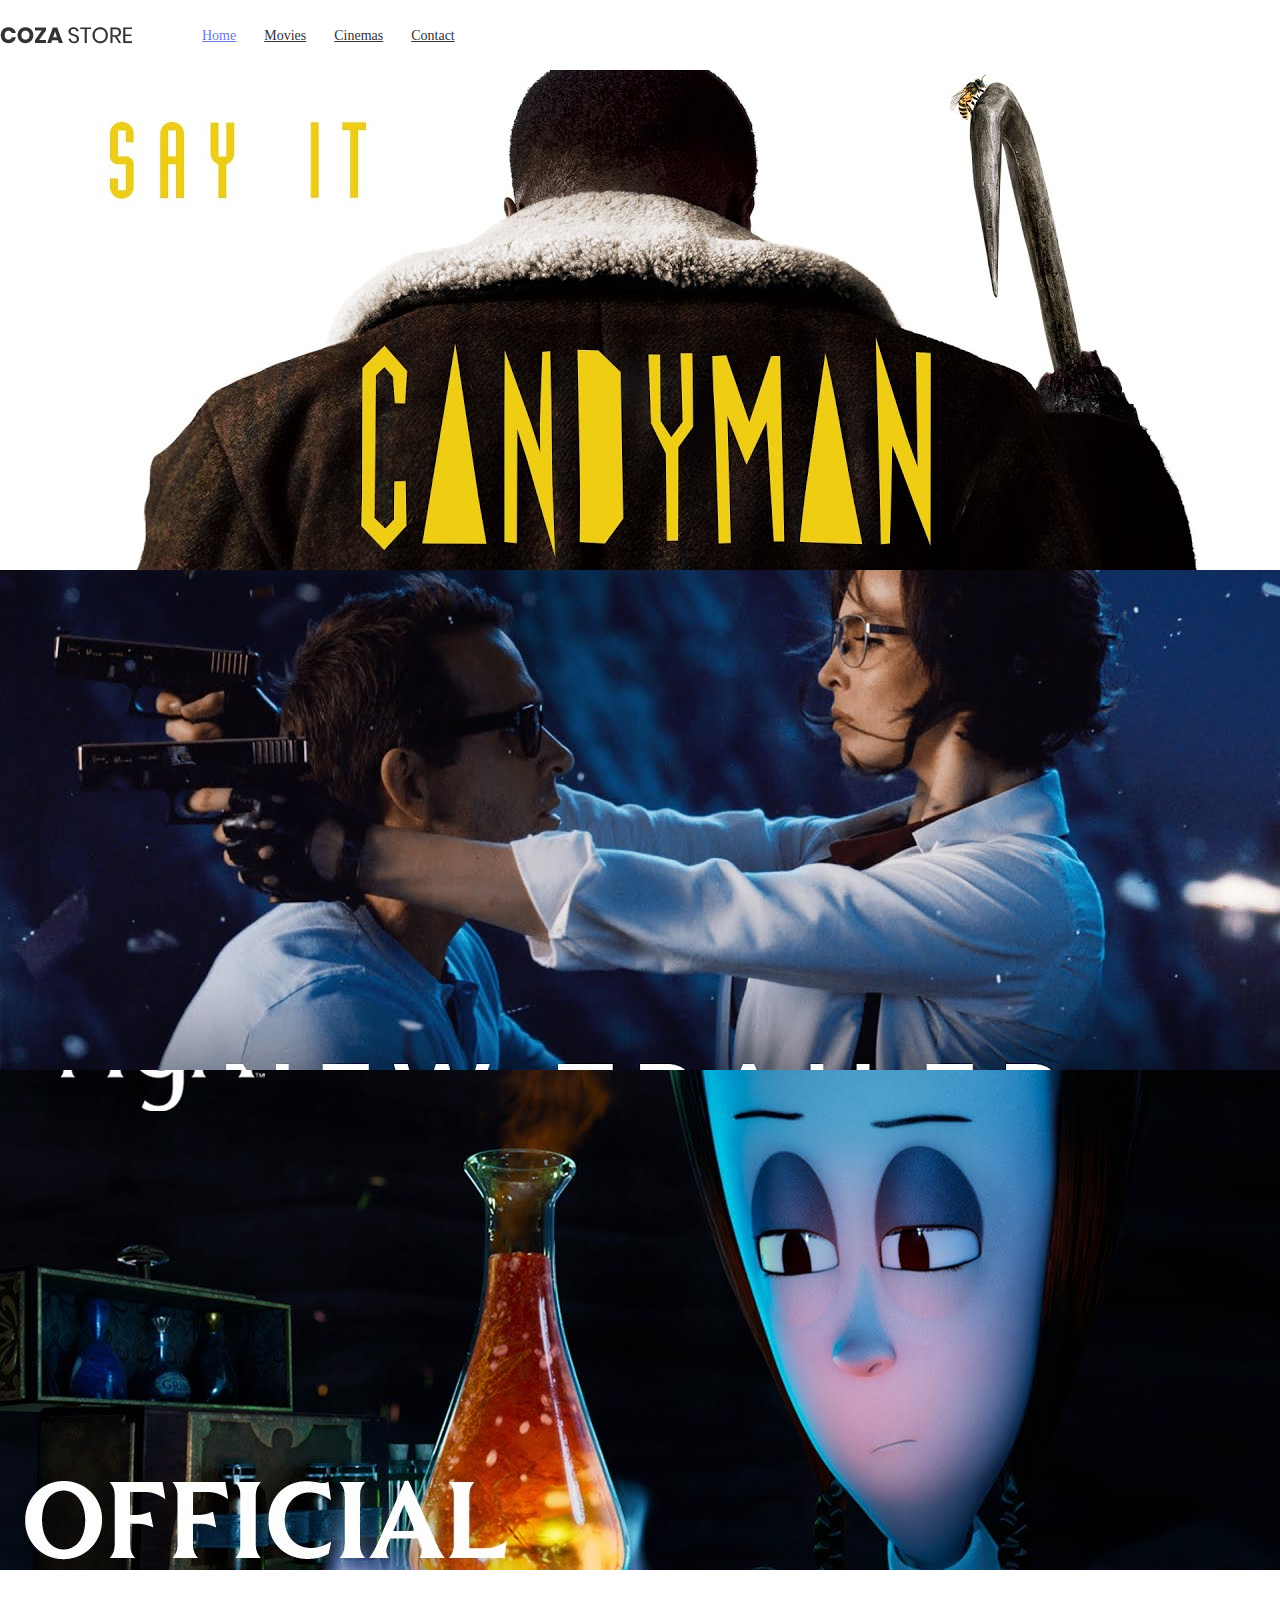
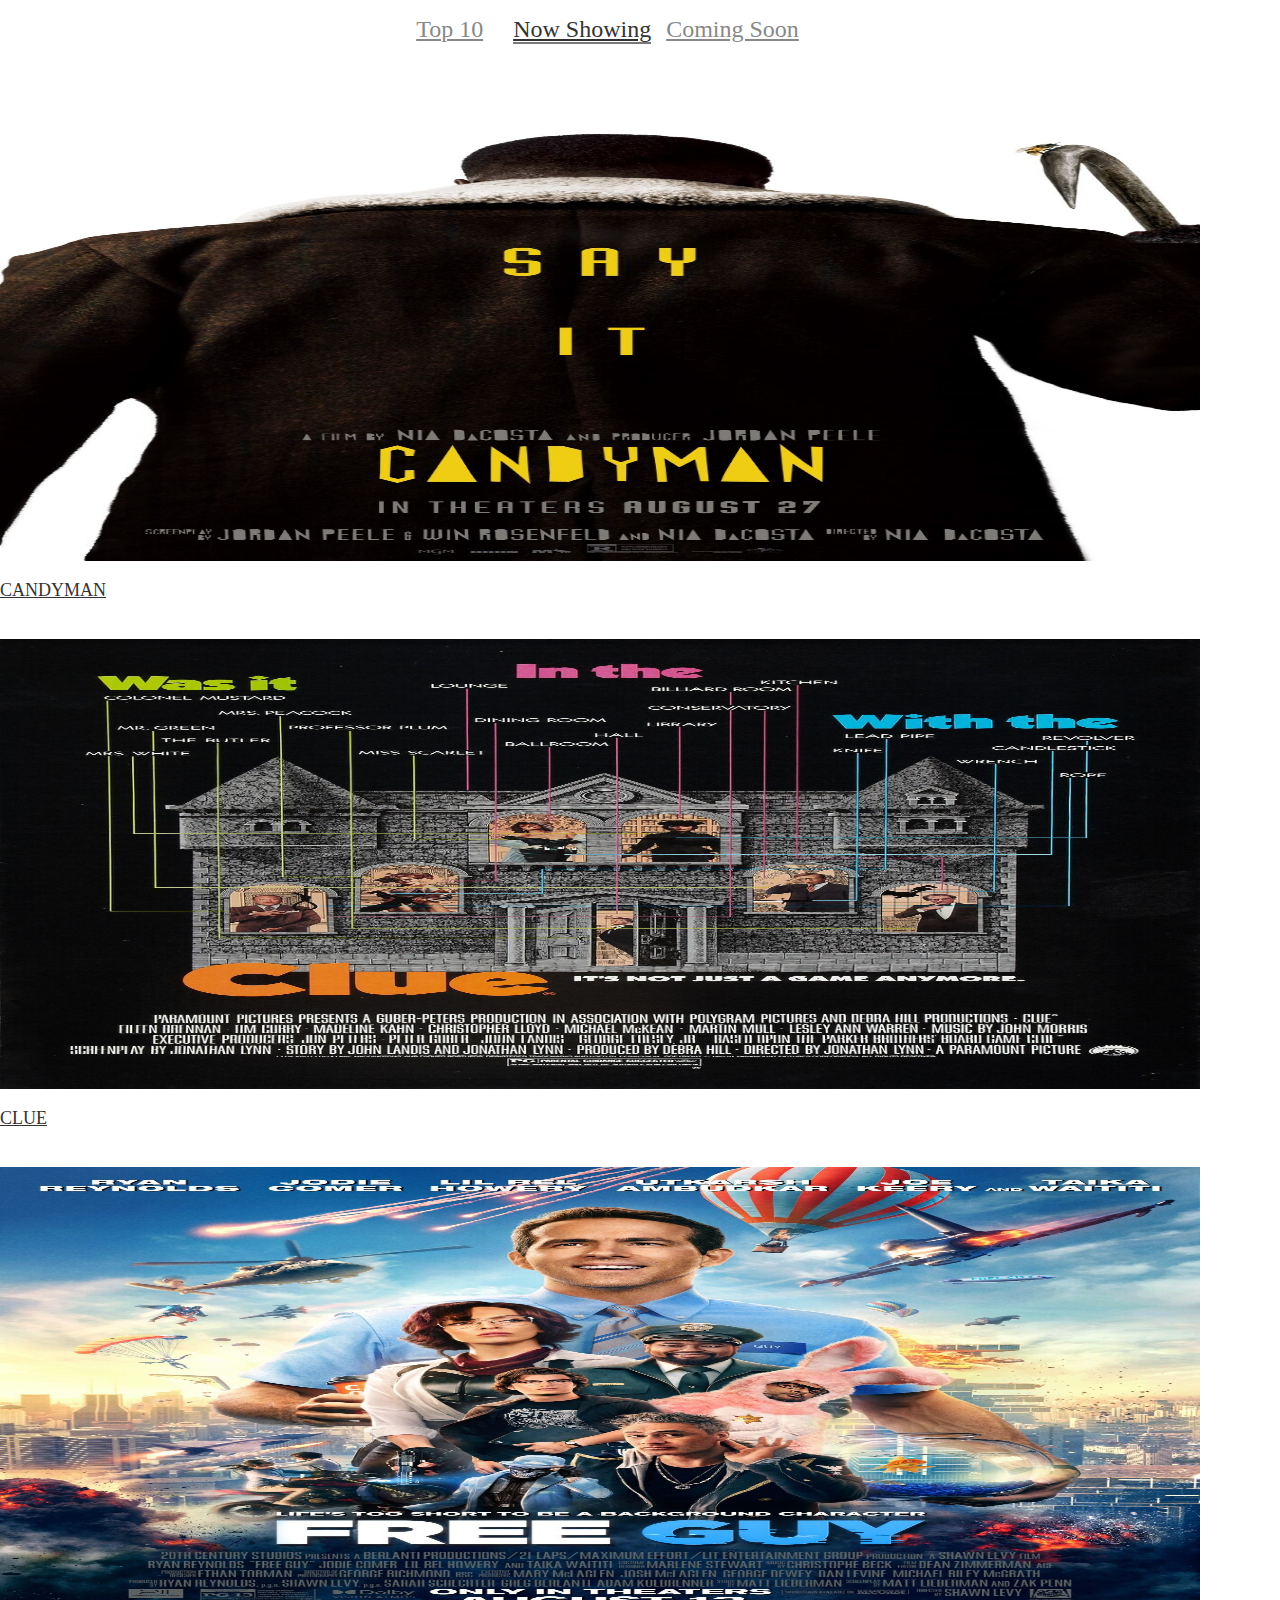
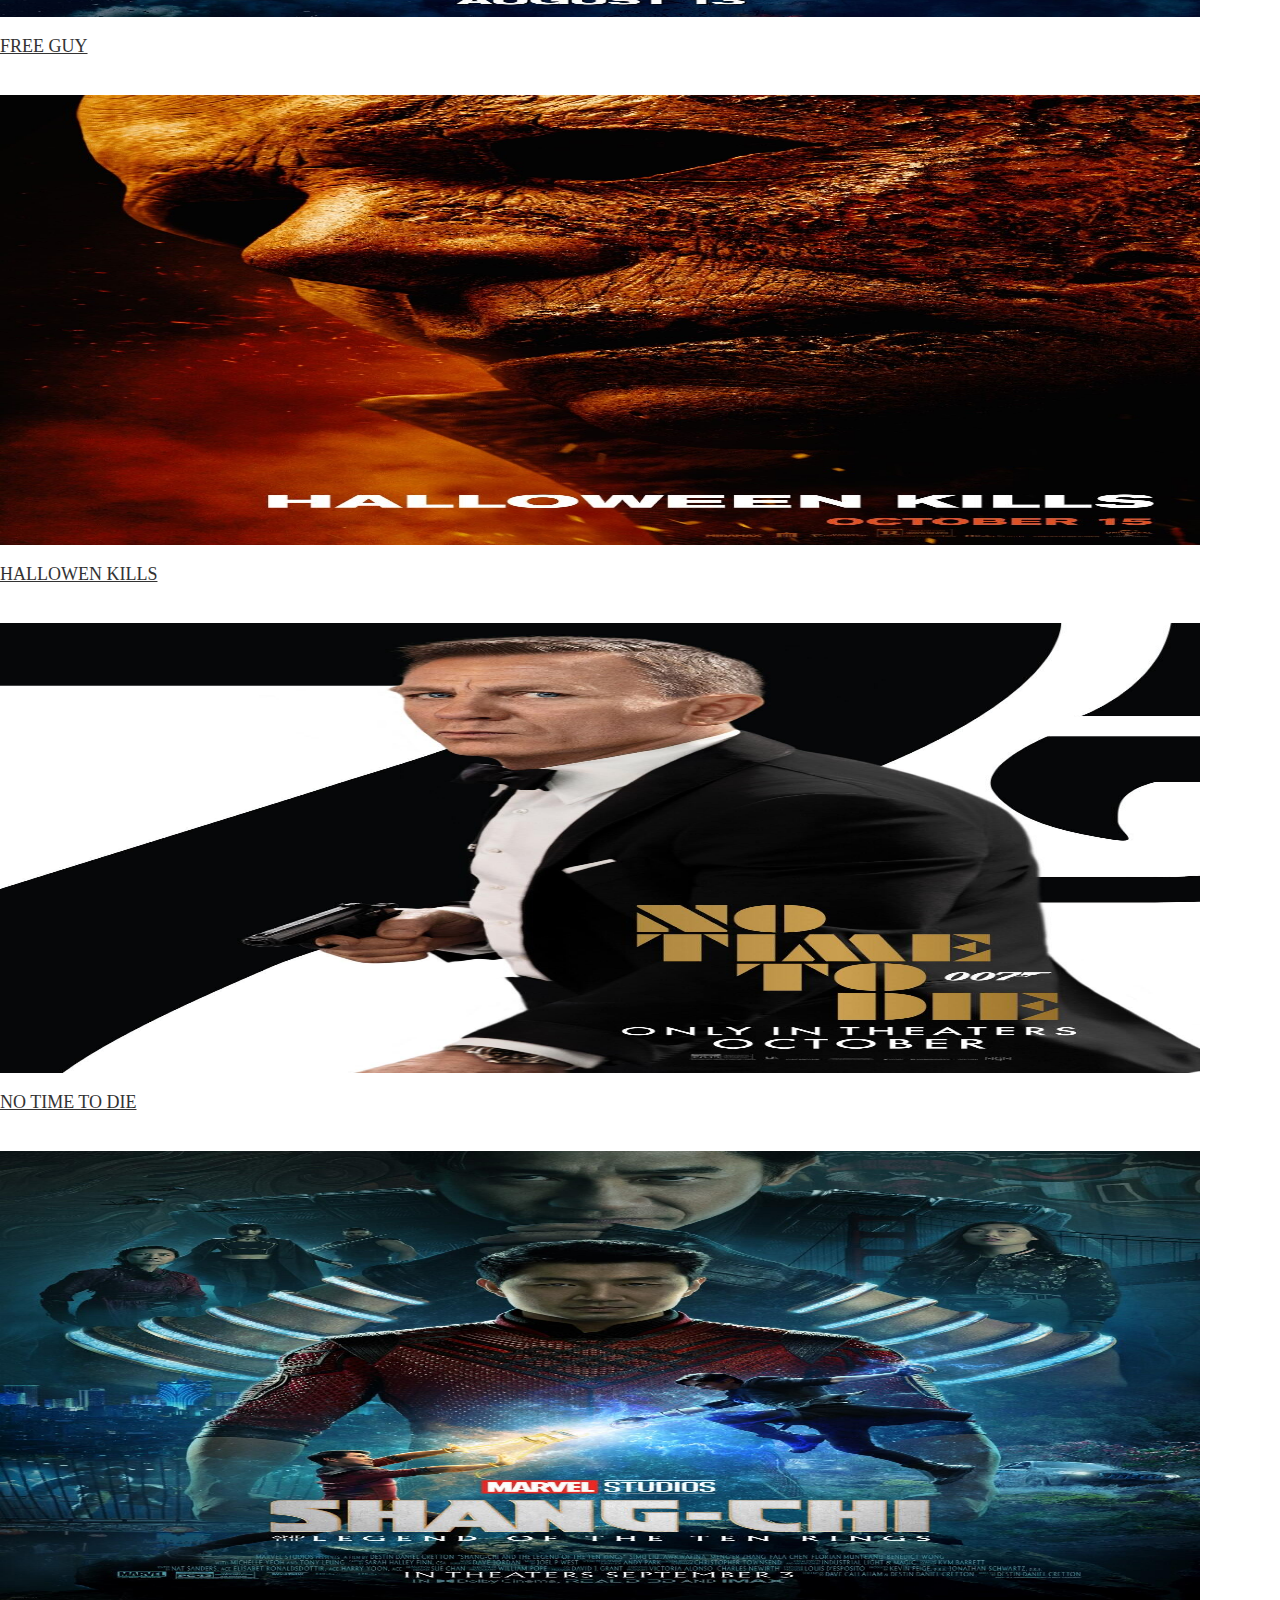
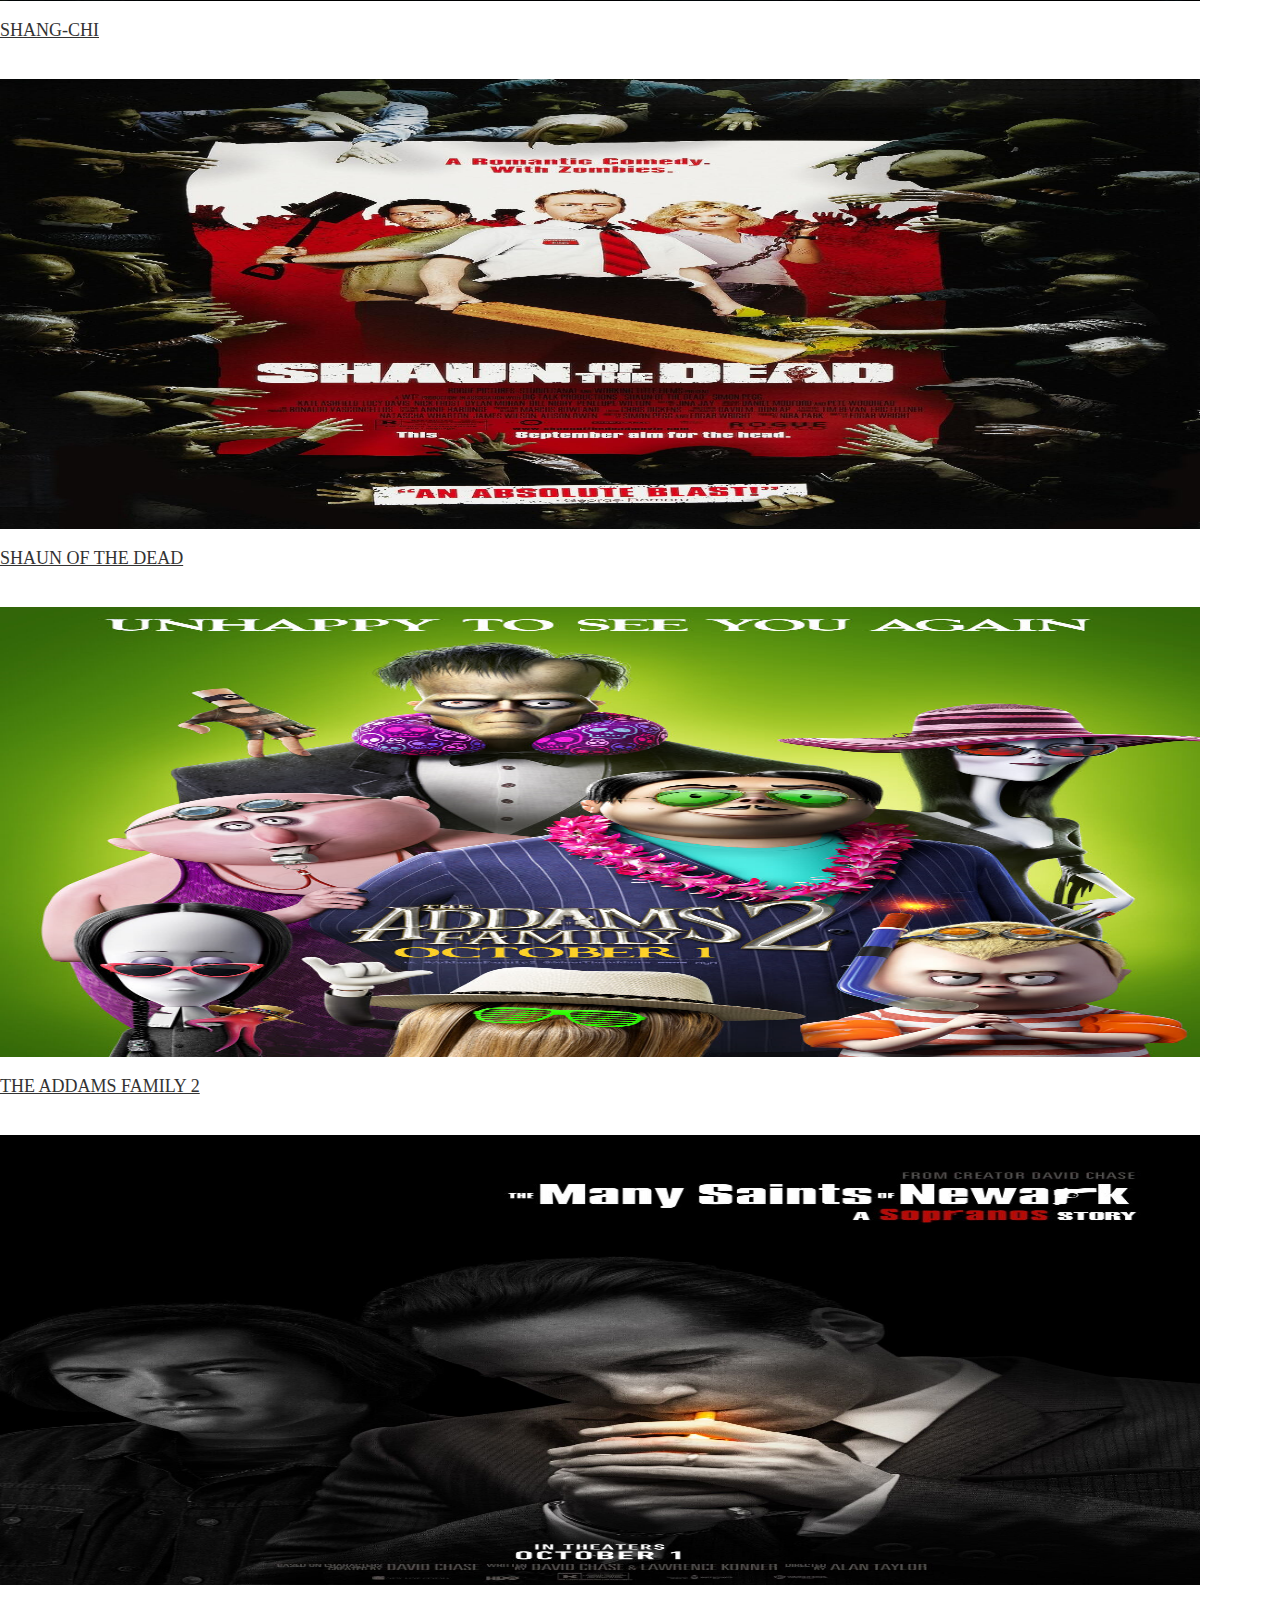
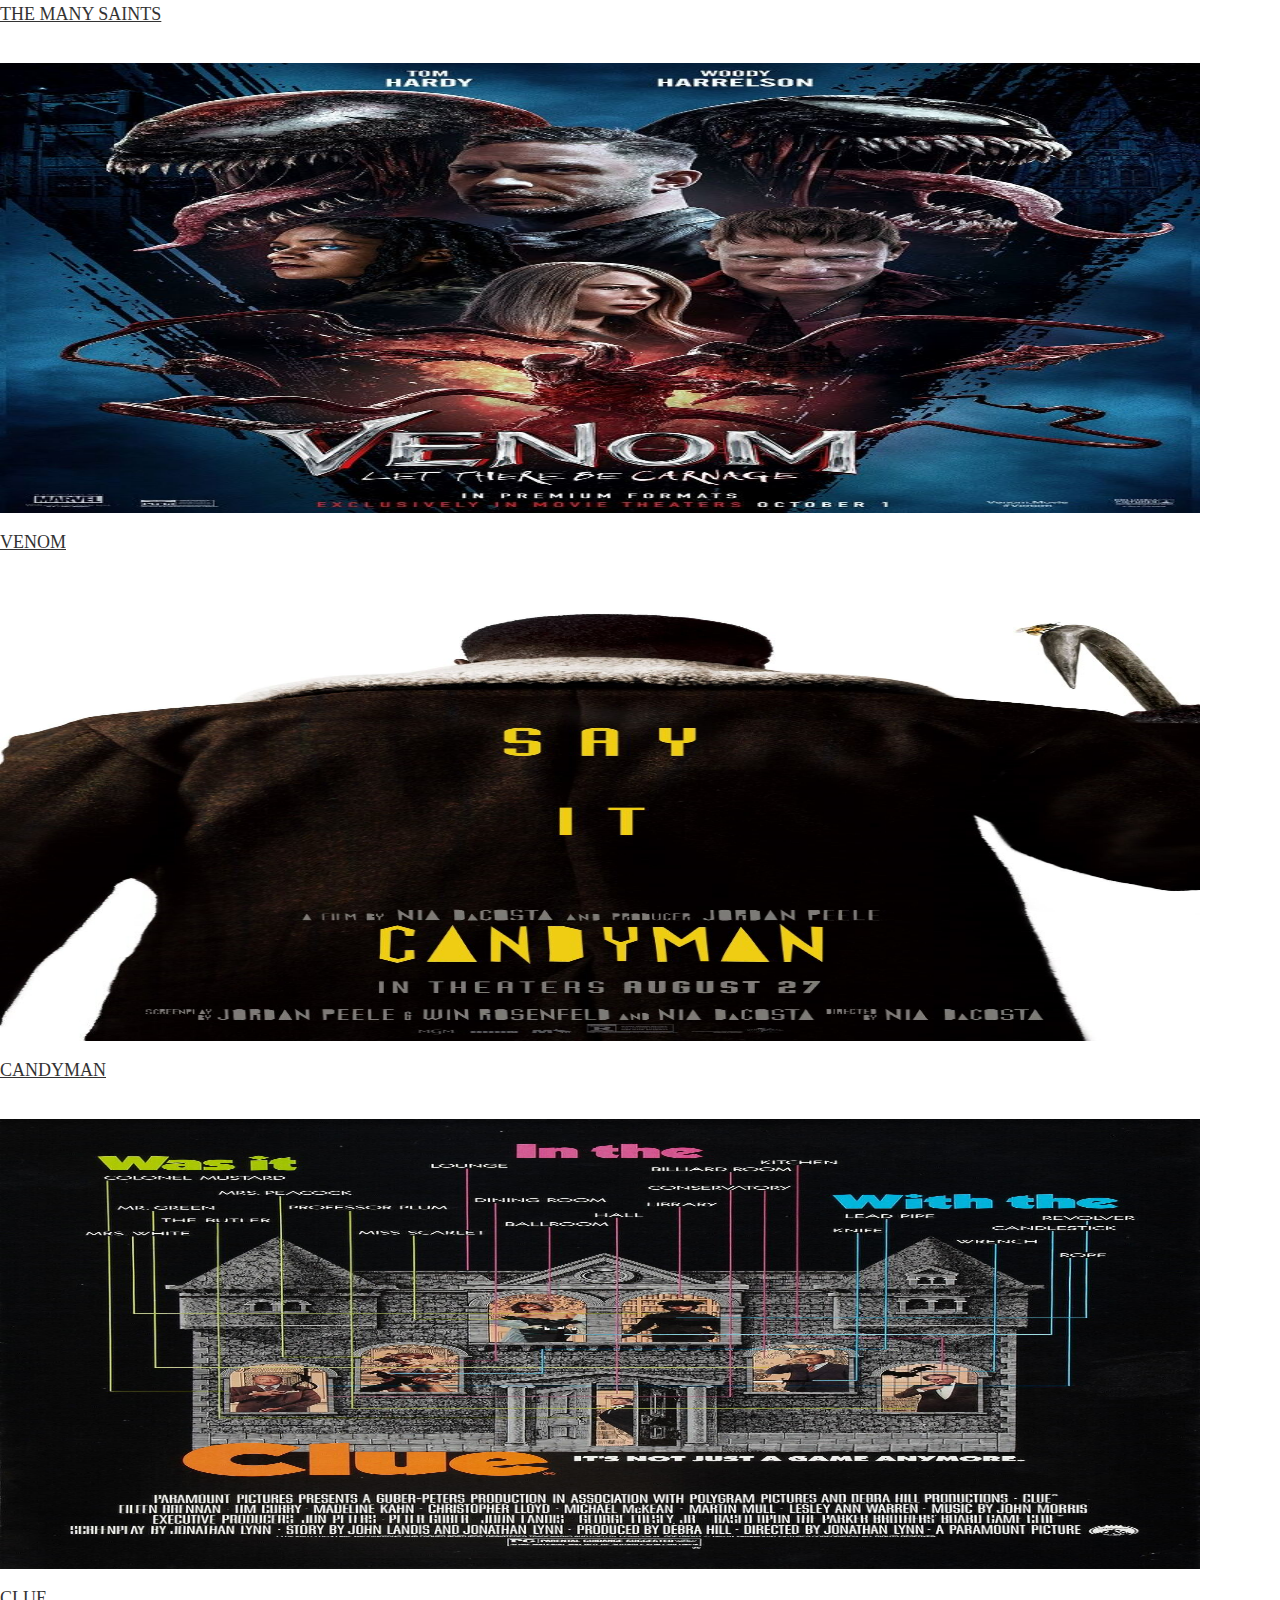
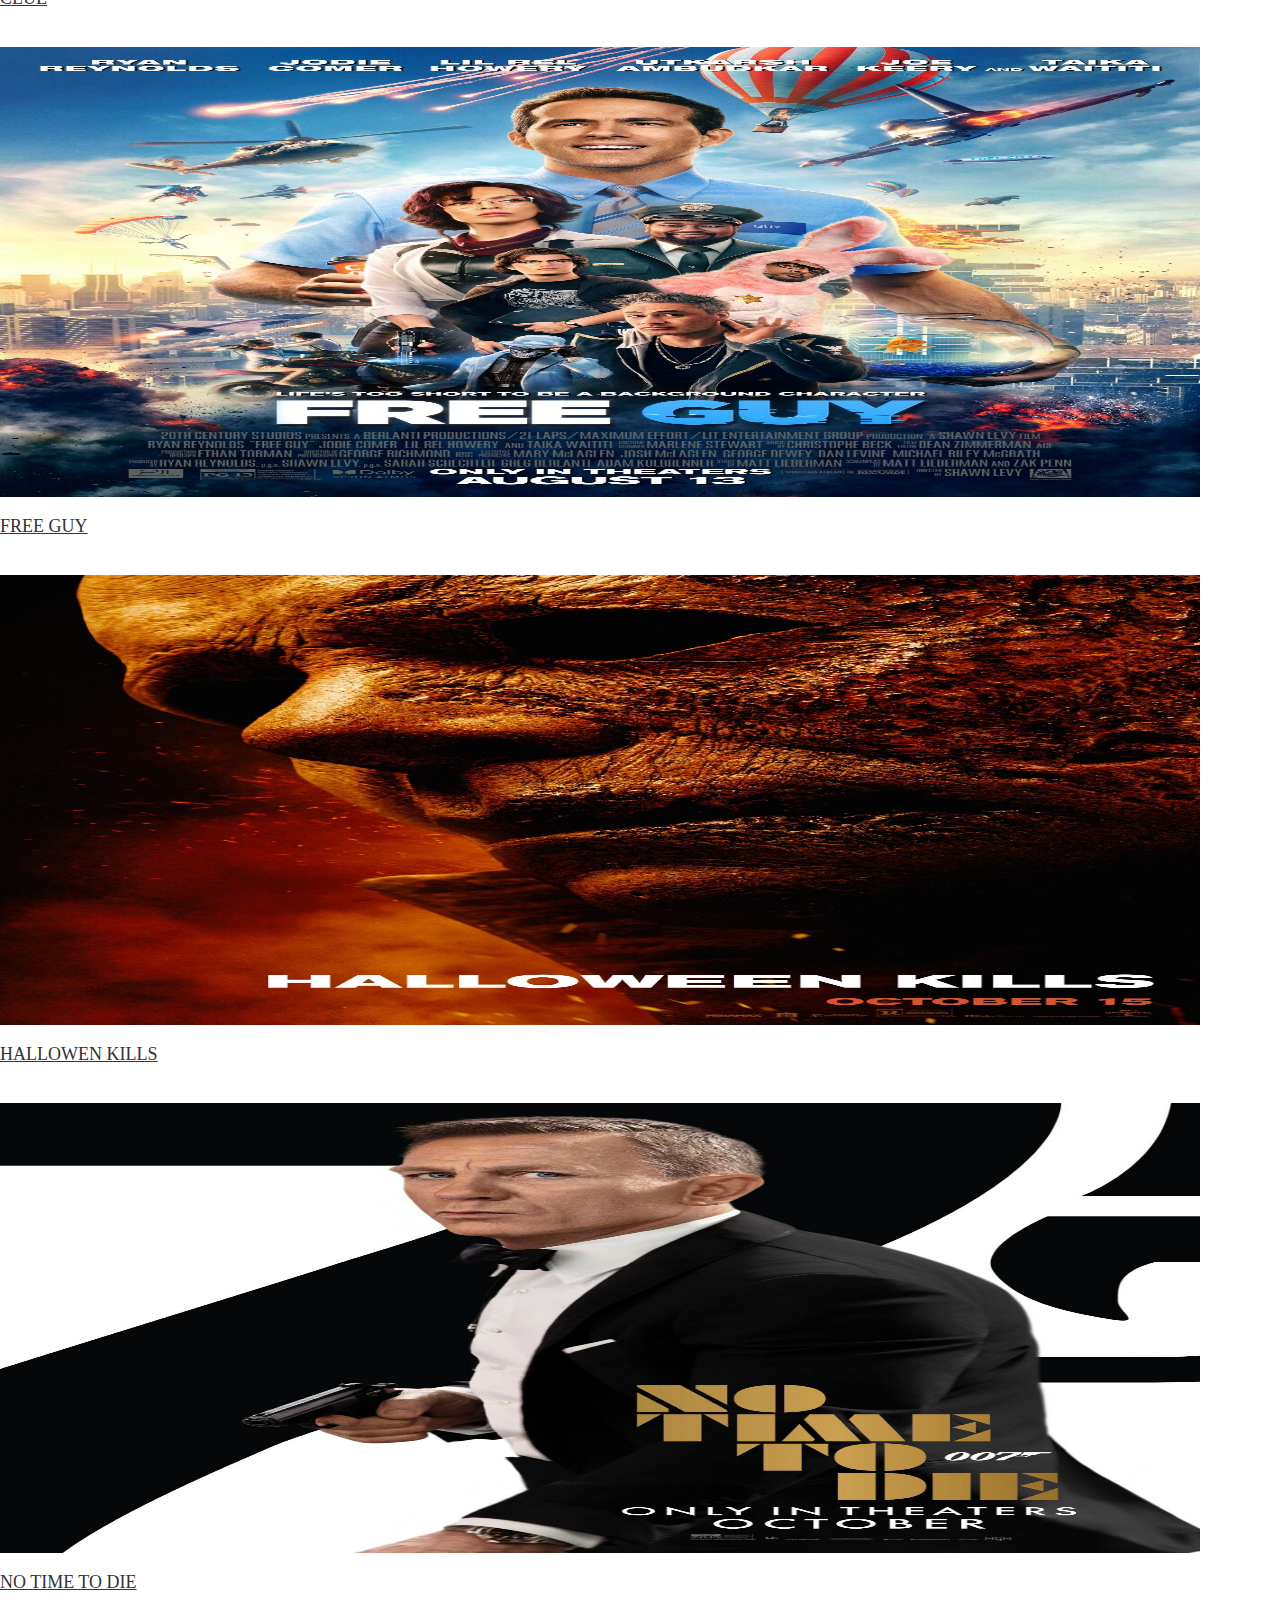
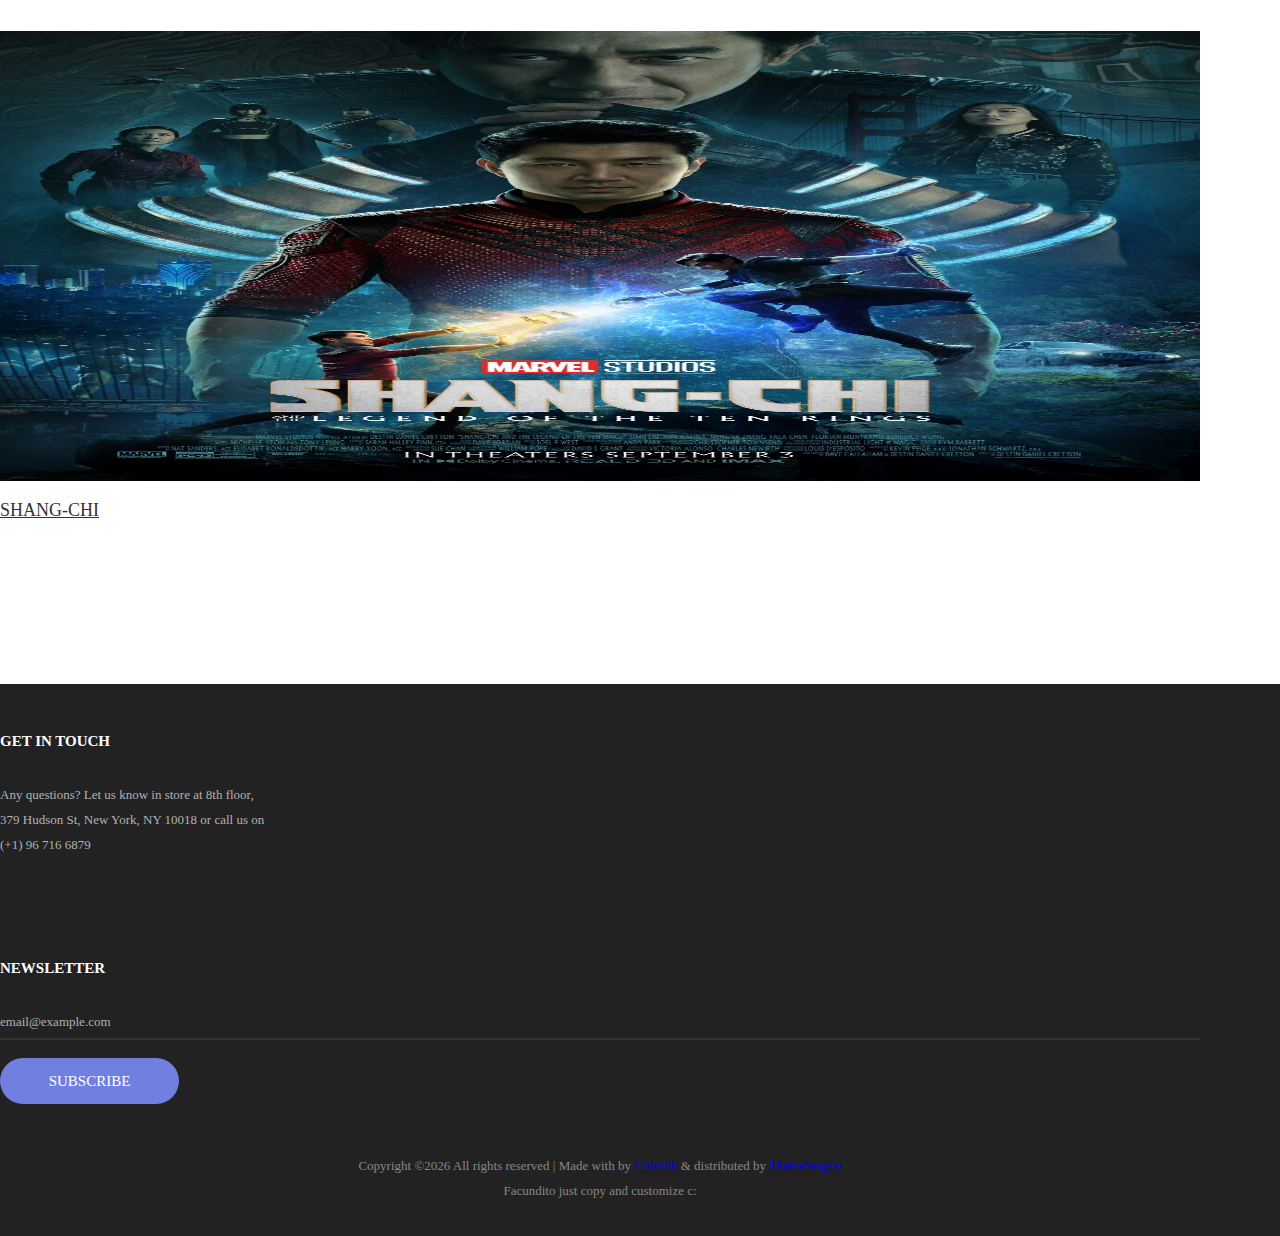
==== index.html @ dcdd8b3e "first commit" ====
<!DOCTYPE html>
<html lang="en">

<head>
    <title>Home</title>
    <meta charset="UTF-8">
    <meta name="viewport" content="width=device-width, initial-scale=1">
    <!--===============================================================================================-->
    <link rel="icon" type="image/png" href="images/icons/favicon.png" />
    <!--===============================================================================================-->
    <link rel="stylesheet" type="text/css" href="vendor/bootstrap/css/bootstrap.min.css">
    <!--===============================================================================================-->
    <link rel="stylesheet" type="text/css" href="fonts/font-awesome-4.7.0/css/font-awesome.min.css">
    <!--===============================================================================================-->
    <link rel="stylesheet" type="text/css" href="fonts/iconic/css/material-design-iconic-font.min.css">
    <!--===============================================================================================-->
    <link rel="stylesheet" type="text/css" href="fonts/linearicons-v1.0.0/icon-font.min.css">
    <!--===============================================================================================-->
    <link rel="stylesheet" type="text/css" href="vendor/animate/animate.css">
    <!--===============================================================================================-->
    <link rel="stylesheet" type="text/css" href="vendor/css-hamburgers/hamburgers.min.css">
    <!--===============================================================================================-->
    <link rel="stylesheet" type="text/css" href="vendor/animsition/css/animsition.min.css">
    <!--===============================================================================================-->
    <link rel="stylesheet" type="text/css" href="vendor/select2/select2.min.css">
    <!--===============================================================================================-->
    <link rel="stylesheet" type="text/css" href="vendor/slick/slick.css">
    <!--===============================================================================================-->
    <link rel="stylesheet" type="text/css" href="vendor/MagnificPopup/magnific-popup.css">
    <!--===============================================================================================-->
    <link rel="stylesheet" type="text/css" href="vendor/perfect-scrollbar/perfect-scrollbar.css">
    <!--===============================================================================================-->
    <link rel="stylesheet" type="text/css" href="css/util.css">
    <link rel="stylesheet" type="text/css" href="css/main.css">
    <link rel="stylesheet" type="text/css" href="css/custom.css">
    <!--===============================================================================================-->
</head>

<body class="animsition">

    <!-- Header -->
    <header>
		<!-- Header desktop -->
		<div class="container-menu-desktop fix-menu-desktop">
	
			<div class="wrap-menu-desktop">
				<nav class="limiter-menu-desktop container">
	
					<!-- Logo desktop -->
					<a href="#" class="logo">
						<img src="images/icons/logo-01.png" alt="IMG-LOGO">
					</a>
	
					<!-- Menu desktop -->
					<div class="menu-desktop">
						<ul class="main-menu">
							<li class="active-menu">
								<a href="index.html">Home</a>
							</li>
	
							<li>
								<a href="product.html">Movies</a>
								<ul class="sub-menu">
									<li><a href="index.html">Now Showing</a></li>
									<li><a href="home-02.html">Open this week</a></li>
									<li><a href="home-03.html">Coming soon</a></li>
								</ul>
							</li>
	
							<li>
								<a href="product.html">Cinemas</a>
							</li>
	
							<li>
								<a href="contact.html">Contact</a>
							</li>
						</ul>
					</div>
				</nav>
			</div>
		</div>
	
		<!-- Header Mobile -->
		<div class="wrap-header-mobile">
			<!-- Logo moblie -->
			<div class="logo-mobile">
				<a href="index.html"><img src="images/icons/logo-01.png" alt="IMG-LOGO"></a>
			</div>
	
			<!-- Button show menu -->
			<div class="btn-show-menu-mobile hamburger hamburger--squeeze">
				<span class="hamburger-box">
					<span class="hamburger-inner"></span>
				</span>
			</div>
		</div>
	
	
		<!-- Menu Mobile -->
		<div class="menu-mobile">
	
			<ul class="main-menu-m">
				<li>
					<a href="index.html">Home</a>
				</li>
				<li>
					<a href="index.html">Movies</a>
					<ul class="sub-menu-m">
						<li><a href="index.html">Now Playing</a></li>
						<li><a href="home-02.html">Open this week</a></li>
						<li><a href="home-03.html">Coming soon</a></li>
					</ul>
					<span class="arrow-main-menu-m">
						<i class="fa fa-angle-right" aria-hidden="true"></i>
					</span>
				</li>
	
				<li>
					<a href="product.html">Cinemas</a>
				</li>
	
				<li>
					<a href="contact.html">Contact</a>
				</li>
			</ul>
		</div>
	</header>


    <!-- Slider -->
    <section class="section-slide">
        <div class="wrap-slick1">
            <div class="slick1">
                <div class="item-slick1" style="background-image: url(images/sliders/candy-man-slide.jpg);">
                    <div class="container h-full">
                        <div class="flex-col-l-m h-full p-t-100 p-b-30 respon5">
                            <div class="layer-slick1 animated visible-false">
                                <button class="play-button"></button>
                            </div>
                        </div>
                    </div>
                </div>

                <div class="item-slick1" style="background-image: url(images/sliders/free-guy-slide.jpg);">
                    <div class="container h-full">
                        <div class="flex-col-l-m h-full p-t-100 p-b-30 respon5">
                            <div class="layer-slick1 animated visible-false">
                                <button class="play-button"></button>
                            </div>
                        </div>
                    </div>
                </div>

                <div class="item-slick1" style="background-image: url(images/sliders/the-addams-family-2-slide.jpg);">
                    <div class="container h-full">
                        <div class="flex-col-l-m h-full p-t-100 p-b-30 respon5">
                            <div class="layer-slick1 animated visible-false">
                                <button class="play-button"></button>
                            </div>
                        </div>
                    </div>
                </div>
            </div>
        </div>
    </section>


    <!-- Product -->
    <section class="bg0 p-t-45 p-b-140">
        <div class="container">

            <!-- Tab01 -->
			<div class="tab01">
				<!-- Nav tabs -->
				<ul class="nav nav-tabs" role="tablist">
					<li class="nav-item p-b-10">
						<a class="nav-link" data-toggle="tab" href="#best-seller" role="tab">Top 10</a>
					</li>

					<li class="nav-item p-b-10">
						<a class="nav-link active" data-toggle="tab" href="#featured" role="tab">Now Showing</a>
					</li>

					<li class="nav-item p-b-10">
						<a class="nav-link" data-toggle="tab" href="#best-seller" role="tab">Coming Soon</a>
					</li>
				</ul>

				<!-- Tab panes -->
				<div class="tab-content p-t-40">
					<!-- - -->
					<div class="tab-pane fade" id="best-seller" role="tabpanel">
						<!-- Slide2 -->
						<div class="wrap-slick2">
							<div class="slick2">
								<div class="item-slick2 p-l-15 p-r-15 p-t-15 p-b-15">
									<!-- Block2 -->
									<div class="block2">
										<div class="block2-pic hov-img0">
											<img src="images/posters/candy-man.jpg" alt="IMG-PRODUCT">

											<a href="#" class="block2-btn flex-c-m stext-103 cl2 size-102 bg0 bor2 hov-btn1 p-lr-15 trans-04 js-show-modal1">
												Quick View
											</a>
										</div>

										<div class="block2-txt flex-w flex-t p-t-14">
											<div class="block2-txt-child1 flex-col-l ">
												<a href="movie-detail.html" class="mtext-106 cl2 hov-cl1 trans-04 js-name-b2 p-b-6">
													Candyman
												</a>
											</div>
										</div>
									</div>
								</div>

								<div class="item-slick2 p-l-15 p-r-15 p-t-15 p-b-15">
									<!-- Block2 -->
									<div class="block2">
										<div class="block2-pic hov-img0">
											<img src="images/posters/clue.jpg" alt="IMG-PRODUCT">

											<a href="#" class="block2-btn flex-c-m stext-103 cl2 size-102 bg0 bor2 hov-btn1 p-lr-15 trans-04 js-show-modal1">
												Quick View
											</a>
										</div>

										<div class="block2-txt flex-w flex-t p-t-14">
											<div class="block2-txt-child1 flex-col-l ">
												<a href="movie-detail.html" class="mtext-106 cl2 hov-cl1 trans-04 js-name-b2 p-b-6">
													Clue
												</a>
											</div>
										</div>
									</div>
								</div>

								<div class="item-slick2 p-l-15 p-r-15 p-t-15 p-b-15">
									<!-- Block2 -->
									<div class="block2">
										<div class="block2-pic hov-img0">
											<img src="images/posters/free-guy.jpg" alt="IMG-PRODUCT">

											<a href="#" class="block2-btn flex-c-m stext-103 cl2 size-102 bg0 bor2 hov-btn1 p-lr-15 trans-04 js-show-modal1">
												Quick View
											</a>
										</div>

										<div class="block2-txt flex-w flex-t p-t-14">
											<div class="block2-txt-child1 flex-col-l ">
												<a href="movie-detail.html" class="mtext-106 cl2 hov-cl1 trans-04 js-name-b2 p-b-6">
													Free Guy
												</a>
											</div>
										</div>
									</div>
								</div>

								<div class="item-slick2 p-l-15 p-r-15 p-t-15 p-b-15">
									<!-- Block2 -->
									<div class="block2">
										<div class="block2-pic hov-img0">
											<img src="images/posters/halloween-kills.jpg" alt="IMG-PRODUCT">

											<a href="#" class="block2-btn flex-c-m stext-103 cl2 size-102 bg0 bor2 hov-btn1 p-lr-15 trans-04 js-show-modal1">
												Quick View
											</a>
										</div>

										<div class="block2-txt flex-w flex-t p-t-14">
											<div class="block2-txt-child1 flex-col-l ">
												<a href="movie-detail.html" class="mtext-106 cl2 hov-cl1 trans-04 js-name-b2 p-b-6">
													Hallowen Kills
												</a>
											</div>
										</div>
									</div>
								</div>

								<div class="item-slick2 p-l-15 p-r-15 p-t-15 p-b-15">
									<!-- Block2 -->
									<div class="block2">
										<div class="block2-pic hov-img0">
											<img src="images/posters/no-time-to-die.jpg" alt="IMG-PRODUCT">

											<a href="#" class="block2-btn flex-c-m stext-103 cl2 size-102 bg0 bor2 hov-btn1 p-lr-15 trans-04 js-show-modal1">
												Quick View
											</a>
										</div>

										<div class="block2-txt flex-w flex-t p-t-14">
											<div class="block2-txt-child1 flex-col-l ">
												<a href="movie-detail.html" class="mtext-106 cl2 hov-cl1 trans-04 js-name-b2 p-b-6">
													No time to die
												</a>
											</div>
										</div>
									</div>
								</div>

								<div class="item-slick2 p-l-15 p-r-15 p-t-15 p-b-15">
									<!-- Block2 -->
									<div class="block2">
										<div class="block2-pic hov-img0">
											<img src="images/posters/shang-chi.jpg" alt="IMG-PRODUCT">

											<a href="#" class="block2-btn flex-c-m stext-103 cl2 size-102 bg0 bor2 hov-btn1 p-lr-15 trans-04 js-show-modal1">
												Quick View
											</a>
										</div>

										<div class="block2-txt flex-w flex-t p-t-14">
											<div class="block2-txt-child1 flex-col-l ">
												<a href="movie-detail.html" class="mtext-106 cl2 hov-cl1 trans-04 js-name-b2 p-b-6">
													Shang-chi
												</a>
											</div>
										</div>
									</div>
								</div>

								<div class="item-slick2 p-l-15 p-r-15 p-t-15 p-b-15">
									<!-- Block2 -->
									<div class="block2">
										<div class="block2-pic hov-img0">
											<img src="images/posters/shaun-of-the-dead.jpg" alt="IMG-PRODUCT">

											<a href="#" class="block2-btn flex-c-m stext-103 cl2 size-102 bg0 bor2 hov-btn1 p-lr-15 trans-04 js-show-modal1">
												Quick View
											</a>
										</div>

										<div class="block2-txt flex-w flex-t p-t-14">
											<div class="block2-txt-child1 flex-col-l ">
												<a href="movie-detail.html" class="mtext-106 cl2 hov-cl1 trans-04 js-name-b2 p-b-6">
													Shaun of the dead
												</a>
											</div>
										</div>
									</div>
								</div>

								<div class="item-slick2 p-l-15 p-r-15 p-t-15 p-b-15">
									<!-- Block2 -->
									<div class="block2">
										<div class="block2-pic hov-img0">
											<img src="images/posters/the-addams-family-2.jpg" alt="IMG-PRODUCT">

											<a href="#" class="block2-btn flex-c-m stext-103 cl2 size-102 bg0 bor2 hov-btn1 p-lr-15 trans-04 js-show-modal1">
												Quick View
											</a>
										</div>

										<div class="block2-txt flex-w flex-t p-t-14">
											<div class="block2-txt-child1 flex-col-l ">
												<a href="movie-detail.html" class="mtext-106 cl2 hov-cl1 trans-04 js-name-b2 p-b-6">
													The addams family 2
												</a>
											</div>
										</div>
									</div>
								</div>
							</div>
						</div>
					</div>

					<!-- - -->
					<div class="tab-pane fade show active" id="featured" role="tabpanel">
						<!-- Slide2 -->
						<div class="wrap-slick2">
							<div class="slick2">
								<div class="item-slick2 p-l-15 p-r-15 p-t-15 p-b-15">
									<!-- Block2 -->
									<div class="block2">
										<div class="block2-pic hov-img0">
											<img src="images/posters/the-many-saints.jpg" alt="IMG-PRODUCT">

											<a href="#" class="block2-btn flex-c-m stext-103 cl2 size-102 bg0 bor2 hov-btn1 p-lr-15 trans-04 js-show-modal1">
												Quick View
											</a>
										</div>

										<div class="block2-txt flex-w flex-t p-t-14">
											<div class="block2-txt-child1 flex-col-l ">
												<a href="movie-detail.html" class="mtext-106 cl2 hov-cl1 trans-04 js-name-b2 p-b-6">
													The many saints
												</a>
											</div>
										</div>
									</div>
								</div>

								<div class="item-slick2 p-l-15 p-r-15 p-t-15 p-b-15">
									<!-- Block2 -->
									<div class="block2">
										<div class="block2-pic hov-img0">
											<img src="images/posters/venom.jpg" alt="IMG-PRODUCT">

											<a href="#" class="block2-btn flex-c-m stext-103 cl2 size-102 bg0 bor2 hov-btn1 p-lr-15 trans-04 js-show-modal1">
												Quick View
											</a>
										</div>

										<div class="block2-txt flex-w flex-t p-t-14">
											<div class="block2-txt-child1 flex-col-l ">
												<a href="movie-detail.html" class="mtext-106 cl2 hov-cl1 trans-04 js-name-b2 p-b-6">
													Venom
												</a>
											</div>
										</div>
									</div>
								</div>

								<div class="item-slick2 p-l-15 p-r-15 p-t-15 p-b-15">
									<!-- Block2 -->
									<div class="block2">
										<div class="block2-pic hov-img0">
											<img src="images/posters/candy-man.jpg" alt="IMG-PRODUCT">

											<a href="#" class="block2-btn flex-c-m stext-103 cl2 size-102 bg0 bor2 hov-btn1 p-lr-15 trans-04 js-show-modal1">
												Quick View
											</a>
										</div>

										<div class="block2-txt flex-w flex-t p-t-14">
											<div class="block2-txt-child1 flex-col-l ">
												<a href="movie-detail.html" class="mtext-106 cl2 hov-cl1 trans-04 js-name-b2 p-b-6">
													Candyman
												</a>
											</div>
										</div>
									</div>
								</div>

								<div class="item-slick2 p-l-15 p-r-15 p-t-15 p-b-15">
									<!-- Block2 -->
									<div class="block2">
										<div class="block2-pic hov-img0">
											<img src="images/posters/clue.jpg" alt="IMG-PRODUCT">

											<a href="#" class="block2-btn flex-c-m stext-103 cl2 size-102 bg0 bor2 hov-btn1 p-lr-15 trans-04 js-show-modal1">
												Quick View
											</a>
										</div>

										<div class="block2-txt flex-w flex-t p-t-14">
											<div class="block2-txt-child1 flex-col-l ">
												<a href="movie-detail.html" class="mtext-106 cl2 hov-cl1 trans-04 js-name-b2 p-b-6">
													Clue
												</a>
											</div>
										</div>
									</div>
								</div>

								<div class="item-slick2 p-l-15 p-r-15 p-t-15 p-b-15">
									<!-- Block2 -->
									<div class="block2">
										<div class="block2-pic hov-img0">
											<img src="images/posters/free-guy.jpg" alt="IMG-PRODUCT">

											<a href="#" class="block2-btn flex-c-m stext-103 cl2 size-102 bg0 bor2 hov-btn1 p-lr-15 trans-04 js-show-modal1">
												Quick View
											</a>
										</div>

										<div class="block2-txt flex-w flex-t p-t-14">
											<div class="block2-txt-child1 flex-col-l ">
												<a href="movie-detail.html" class="mtext-106 cl2 hov-cl1 trans-04 js-name-b2 p-b-6">
													Free Guy
												</a>
											</div>
										</div>
									</div>
								</div>

								<div class="item-slick2 p-l-15 p-r-15 p-t-15 p-b-15">
									<!-- Block2 -->
									<div class="block2">
										<div class="block2-pic hov-img0">
											<img src="images/posters/halloween-kills.jpg" alt="IMG-PRODUCT">

											<a href="#" class="block2-btn flex-c-m stext-103 cl2 size-102 bg0 bor2 hov-btn1 p-lr-15 trans-04 js-show-modal1">
												Quick View
											</a>
										</div>

										<div class="block2-txt flex-w flex-t p-t-14">
											<div class="block2-txt-child1 flex-col-l ">
												<a href="movie-detail.html" class="mtext-106 cl2 hov-cl1 trans-04 js-name-b2 p-b-6">
													Hallowen Kills
												</a>
											</div>
										</div>
									</div>
								</div>

								<div class="item-slick2 p-l-15 p-r-15 p-t-15 p-b-15">
									<!-- Block2 -->
									<div class="block2">
										<div class="block2-pic hov-img0">
											<img src="images/posters/no-time-to-die.jpg" alt="IMG-PRODUCT">

											<a href="#" class="block2-btn flex-c-m stext-103 cl2 size-102 bg0 bor2 hov-btn1 p-lr-15 trans-04 js-show-modal1">
												Quick View
											</a>
										</div>

										<div class="block2-txt flex-w flex-t p-t-14">
											<div class="block2-txt-child1 flex-col-l ">
												<a href="movie-detail.html" class="mtext-106 cl2 hov-cl1 trans-04 js-name-b2 p-b-6">
													No time to die
												</a>
											</div>
										</div>
									</div>
								</div>

								<div class="item-slick2 p-l-15 p-r-15 p-t-15 p-b-15">
									<!-- Block2 -->
									<div class="block2">
										<div class="block2-pic hov-img0">
											<img src="images/posters/shang-chi.jpg" alt="IMG-PRODUCT">

											<a href="#" class="block2-btn flex-c-m stext-103 cl2 size-102 bg0 bor2 hov-btn1 p-lr-15 trans-04 js-show-modal1">
												Quick View
											</a>
										</div>

										<div class="block2-txt flex-w flex-t p-t-14">
											<div class="block2-txt-child1 flex-col-l ">
												<a href="movie-detail.html" class="mtext-106 cl2 hov-cl1 trans-04 js-name-b2 p-b-6">
													Shang-chi
												</a>
											</div>
										</div>
									</div>
								</div>
							</div>
						</div>
					</div>
					<!-- - -->
				</div>
			</div>





            
        </div>
    </section>

    <!-- Footer -->
	<footer class="bg3 p-t-45 p-b-32">
		<div class="container">
			<div class="row justify-content-between">
	
				<div class="col-sm-6 col-lg-2 p-b-50">
					<h4 class="stext-301 cl0 p-b-30">
						GET IN TOUCH
					</h4>
	
					<p class="stext-107 cl7 size-201">
						Any questions? Let us know in store at 8th floor, 379 Hudson St, New York, NY 10018 or call us
						on (+1) 96 716 6879
					</p>
	
					<div class="p-t-27">
						<a href="#" class="fs-18 cl7 hov-cl1 trans-04 m-r-16">
							<i class="fa fa-facebook"></i>
						</a>
	
						<a href="#" class="fs-18 cl7 hov-cl1 trans-04 m-r-16">
							<i class="fa fa-instagram"></i>
						</a>
	
						<a href="#" class="fs-18 cl7 hov-cl1 trans-04 m-r-16">
							<i class="fa fa-pinterest-p"></i>
						</a>
					</div>
				</div>
	
				<div class="col-sm-6 col-lg-2 p-b-50">
					<h4 class="stext-301 cl0 p-b-30">
						Newsletter
					</h4>
	
					<form>
						<div class="wrap-input1 w-full p-b-4">
							<input class="input1 bg-none plh1 stext-107 cl7" type="text" name="email"
								placeholder="email@example.com">
							<div class="focus-input1 trans-04"></div>
						</div>
	
						<div class="p-t-18">
							<button class="flex-c-m stext-101 cl0 size-103 bg1 bor1 hov-btn2 p-lr-15 trans-04">
								Subscribe
							</button>
						</div>
					</form>
				</div>
			</div>
	
			<div>
				<p class="stext-107 cl6 txt-center">
					<!-- Link back to Colorlib can't be removed. Template is licensed under CC BY 3.0. -->
					Copyright &copy;<script>
						document.write(new Date().getFullYear());
					</script> All rights reserved | Made with <i class="fa fa-heart-o" aria-hidden="true"></i> by <a
						href="https://colorlib.com" target="_blank">Colorlib</a> &amp; distributed by <a
						href="https://themewagon.com" target="_blank">ThemeWagon</a>
					<!-- Link back to Colorlib can't be removed. Template is licensed under CC BY 3.0. -->
				</p>
				<p class="stext-107 cl6 txt-center">Facundito just copy and customize c:</p>
			</div>
		</div>
	</footer>


    <!-- Back to top -->
    <div class="btn-back-to-top" id="myBtn">
        <span class="symbol-btn-back-to-top">
            <i class="zmdi zmdi-chevron-up"></i>
        </span>
    </div>

    <!-- Modal1 -->
    <div class="wrap-modal1 js-modal1 p-t-60 p-b-20">
        <div class="overlay-modal1 js-hide-modal1"></div>

        <div class="container">
            <div class="bg0 p-t-60 p-b-30 p-lr-15-lg how-pos3-parent">
                <button class="how-pos3 hov3 trans-04 js-hide-modal1">
                    <img src="images/icons/icon-close2.png" alt="CLOSE">
                </button>

                <div class="row">
                    <div class="col-md-6 col-lg-7 p-b-30">
                        <div class="p-l-25 p-r-30 p-lr-0-lg">
                            <div class="wrap-slick3 flex-w" style="justify-content: center;">
                                <div class="slick3">
                                    <div class="item-slick3" data-thumb="images/posters/shaun-of-the-dead.jpg">
                                        <div class="wrap-pic-w pos-relative">
                                            <img src="images/posters/shaun-of-the-dead.jpg" alt="IMG-PRODUCT">
                                        </div>
                                    </div>
                                </div>
                            </div>
                        </div>
                    </div>

                    <div class="col-md-6 col-lg-5 p-b-30 text-center">
                        <div class="p-r-50 p-t-5 p-lr-0-lg">
                            <h4 class="mtext-105 cl2 js-name-detail p-b-14">
                                Lolsito: La pelicula
                            </h4>

                            <p class="stext-102 cl3 p-t-23">
                                Nulla eget sem vitae eros pharetra viverra. Nam vitae luctus ligula. Mauris consequat
                                ornare feugiat.
                            </p>

                            <!--  -->
                            <div class="p-t-33">
                                <div class="p-t-7 p-l-35 p-l-15-lg p-l-0-md">
                                    <h6 class="mtext-112 cl2 p-b-16 text-center">
										Select Day
									</h6>
									<!-- Main date slick -->
									<div class="date-list">
										<div>
											<div class="slick-title">
												<span>Saturday</span>
												<span>03</span>
												<span>October</span>
											</div>
										</div>
			
										<div>
											<div class="slick-title date-active">
												<span>Saturday</span>
												<span>04</span>
												<span>October</span>
												<div class="slick-underline"></div>
											</div>
										</div>
			
										<div>
											<div class="slick-title">
												<span>Saturday</span>
												<span>05</span>
												<span>October</span>
											</div>
										</div>
			
										<div>
											<div class="slick-title">
												<span>Saturday</span>
												<span>06</span>
												<span>October</span>
											</div>
										</div>
			
										<div>
											<div class="slick-title">
												<span>Saturday</span>
												<span>07</span>
												<span>October</span>
											</div>
										</div>
									</div>
                                </div>

                                <div class="flex-w flex-r-m p-b-10">
                                    <div class="flex-c-m respon6 w-100">
                                        Select Showtime
                                    </div>

                                    <div class="flex-w flex-m justify-content-center">
                                        <button
                                            class="flex-c-m stext-101 cl0 size-104 bg1 bor1 hov-btn1 p-lr-15 trans-04 mr-3 mt-3">09:00
                                            PM</button>
                                        <button
                                            class="flex-c-m stext-101 cl0 size-104 bg1 bor1 hov-btn1 p-lr-15 trans-04 mr-3 mt-3">07:00
                                            PM</button>
                                        <button
                                            class="flex-c-m stext-101 cl0 size-104 bg1 bor1 hov-btn1 p-lr-15 trans-04 mr-3 mt-3">11:00
                                            PM</button>
                                        <button
                                            class="flex-c-m stext-101 cl0 size-104 bg1 bor1 hov-btn1 p-lr-15 trans-04 mr-3 mt-3">13:00
                                            PM</button>
                                    </div>
                                </div>
                            </div>
                        </div>
                    </div>
                </div>
            </div>
        </div>
    </div>

    <!--===============================================================================================-->
    <script src="vendor/jquery/jquery-3.2.1.min.js"></script>
    <!--===============================================================================================-->
    <script src="vendor/animsition/js/animsition.min.js"></script>
    <!--===============================================================================================-->
    <script src="vendor/bootstrap/js/popper.js"></script>
    <script src="vendor/bootstrap/js/bootstrap.min.js"></script>
    <!--===============================================================================================-->
    <script src="vendor/select2/select2.min.js"></script>
    <script>
        $(".js-select2").each(function () {
            $(this).select2({
                minimumResultsForSearch: 20,
                dropdownParent: $(this).next('.dropDownSelect2')
            });
        })
    </script>
    <!--===============================================================================================-->
    <script src="vendor/slick/slick.min.js"></script>
    <script src="js/slick-custom.js"></script>
    <!--===============================================================================================-->
    <script src="vendor/MagnificPopup/jquery.magnific-popup.min.js"></script>
    <!--===============================================================================================-->
    <script src="vendor/isotope/isotope.pkgd.min.js"></script>
    <!--===============================================================================================-->
    <script src="vendor/sweetalert/sweetalert.min.js"></script>
    <!--===============================================================================================-->
    <script src="vendor/perfect-scrollbar/perfect-scrollbar.min.js"></script>
    <!--===============================================================================================-->
    <script src="js/main.js"></script>

</body>

</html>
---- css/util.css ----
/*//////////////////////////////////////////////////////////////////
[ REBOOT ]*/
*, *:before, *:after {
	margin: 0px; 
	padding: 0px; 
	-webkit-box-sizing: border-box;
	-moz-box-sizing: border-box;
	box-sizing: border-box;
}

body, html {
	font-family: Arial, sans-serif;
	font-size: 15px;
	color: #666666;

	height: 100%;
	background-color: #fff;
	-webkit-box-sizing: border-box;
	-moz-box-sizing: border-box;
	box-sizing: border-box;
}

/*---------------------------------------------*/
a:focus {outline: none;}
a:hover {text-decoration: none;}

/*---------------------------------------------*/
h1,h2,h3,h4,h5,h6,p {margin: 0px;}

ul, li {
	margin: 0px;
	list-style-type: none;
}


/*---------------------------------------------*/
input, textarea, label {
	display: block;
	outline: none;
	border: none;
}

/*---------------------------------------------*/
button {
	outline: none;
	border: none;
	background: transparent;
	cursor: pointer;
}

button:focus {outline: none;}

iframe {border: none;}


/*//////////////////////////////////////////////////////////////////
[ FONT SIZE ]*/
.fs-1 {font-size: 1px;}
.fs-2 {font-size: 2px;}
.fs-3 {font-size: 3px;}
.fs-4 {font-size: 4px;}
.fs-5 {font-size: 5px;}
.fs-6 {font-size: 6px;}
.fs-7 {font-size: 7px;}
.fs-8 {font-size: 8px;}
.fs-9 {font-size: 9px;}
.fs-10 {font-size: 10px;}
.fs-11 {font-size: 11px;}
.fs-12 {font-size: 12px;}
.fs-13 {font-size: 13px;}
.fs-14 {font-size: 14px;}
.fs-15 {font-size: 15px;}
.fs-16 {font-size: 16px;}
.fs-17 {font-size: 17px;}
.fs-18 {font-size: 18px;}
.fs-19 {font-size: 19px;}
.fs-20 {font-size: 20px;}
.fs-21 {font-size: 21px;}
.fs-22 {font-size: 22px;}
.fs-23 {font-size: 23px;}
.fs-24 {font-size: 24px;}
.fs-25 {font-size: 25px;}
.fs-26 {font-size: 26px;}
.fs-27 {font-size: 27px;}
.fs-28 {font-size: 28px;}
.fs-29 {font-size: 29px;}
.fs-30 {font-size: 30px;}
.fs-31 {font-size: 31px;}
.fs-32 {font-size: 32px;}
.fs-33 {font-size: 33px;}
.fs-34 {font-size: 34px;}
.fs-35 {font-size: 35px;}
.fs-36 {font-size: 36px;}
.fs-37 {font-size: 37px;}
.fs-38 {font-size: 38px;}
.fs-39 {font-size: 39px;}
.fs-40 {font-size: 40px;}
.fs-41 {font-size: 41px;}
.fs-42 {font-size: 42px;}
.fs-43 {font-size: 43px;}
.fs-44 {font-size: 44px;}
.fs-45 {font-size: 45px;}
.fs-46 {font-size: 46px;}
.fs-47 {font-size: 47px;}
.fs-48 {font-size: 48px;}
.fs-49 {font-size: 49px;}
.fs-50 {font-size: 50px;}
.fs-51 {font-size: 51px;}
.fs-52 {font-size: 52px;}
.fs-53 {font-size: 53px;}
.fs-54 {font-size: 54px;}
.fs-55 {font-size: 55px;}
.fs-56 {font-size: 56px;}
.fs-57 {font-size: 57px;}
.fs-58 {font-size: 58px;}
.fs-59 {font-size: 59px;}
.fs-60 {font-size: 60px;}
.fs-61 {font-size: 61px;}
.fs-62 {font-size: 62px;}
.fs-63 {font-size: 63px;}
.fs-64 {font-size: 64px;}
.fs-65 {font-size: 65px;}
.fs-66 {font-size: 66px;}
.fs-67 {font-size: 67px;}
.fs-68 {font-size: 68px;}
.fs-69 {font-size: 69px;}
.fs-70 {font-size: 70px;}
.fs-71 {font-size: 71px;}
.fs-72 {font-size: 72px;}
.fs-73 {font-size: 73px;}
.fs-74 {font-size: 74px;}
.fs-75 {font-size: 75px;}
.fs-76 {font-size: 76px;}
.fs-77 {font-size: 77px;}
.fs-78 {font-size: 78px;}
.fs-79 {font-size: 79px;}
.fs-80 {font-size: 80px;}
.fs-81 {font-size: 81px;}
.fs-82 {font-size: 82px;}
.fs-83 {font-size: 83px;}
.fs-84 {font-size: 84px;}
.fs-85 {font-size: 85px;}
.fs-86 {font-size: 86px;}
.fs-87 {font-size: 87px;}
.fs-88 {font-size: 88px;}
.fs-89 {font-size: 89px;}
.fs-90 {font-size: 90px;}
.fs-91 {font-size: 91px;}
.fs-92 {font-size: 92px;}
.fs-93 {font-size: 93px;}
.fs-94 {font-size: 94px;}
.fs-95 {font-size: 95px;}
.fs-96 {font-size: 96px;}
.fs-97 {font-size: 97px;}
.fs-98 {font-size: 98px;}
.fs-99 {font-size: 99px;}
.fs-100 {font-size: 100px;}
.fs-101 {font-size: 101px;}
.fs-102 {font-size: 102px;}
.fs-103 {font-size: 103px;}
.fs-104 {font-size: 104px;}
.fs-105 {font-size: 105px;}
.fs-106 {font-size: 106px;}
.fs-107 {font-size: 107px;}
.fs-108 {font-size: 108px;}
.fs-109 {font-size: 109px;}
.fs-110 {font-size: 110px;}
.fs-111 {font-size: 111px;}
.fs-112 {font-size: 112px;}
.fs-113 {font-size: 113px;}
.fs-114 {font-size: 114px;}
.fs-115 {font-size: 115px;}
.fs-116 {font-size: 116px;}
.fs-117 {font-size: 117px;}
.fs-118 {font-size: 118px;}
.fs-119 {font-size: 119px;}
.fs-120 {font-size: 120px;}
.fs-121 {font-size: 121px;}
.fs-122 {font-size: 122px;}
.fs-123 {font-size: 123px;}
.fs-124 {font-size: 124px;}
.fs-125 {font-size: 125px;}
.fs-126 {font-size: 126px;}
.fs-127 {font-size: 127px;}
.fs-128 {font-size: 128px;}
.fs-129 {font-size: 129px;}
.fs-130 {font-size: 130px;}
.fs-131 {font-size: 131px;}
.fs-132 {font-size: 132px;}
.fs-133 {font-size: 133px;}
.fs-134 {font-size: 134px;}
.fs-135 {font-size: 135px;}
.fs-136 {font-size: 136px;}
.fs-137 {font-size: 137px;}
.fs-138 {font-size: 138px;}
.fs-139 {font-size: 139px;}
.fs-140 {font-size: 140px;}
.fs-141 {font-size: 141px;}
.fs-142 {font-size: 142px;}
.fs-143 {font-size: 143px;}
.fs-144 {font-size: 144px;}
.fs-145 {font-size: 145px;}
.fs-146 {font-size: 146px;}
.fs-147 {font-size: 147px;}
.fs-148 {font-size: 148px;}
.fs-149 {font-size: 149px;}
.fs-150 {font-size: 150px;}
.fs-151 {font-size: 151px;}
.fs-152 {font-size: 152px;}
.fs-153 {font-size: 153px;}
.fs-154 {font-size: 154px;}
.fs-155 {font-size: 155px;}
.fs-156 {font-size: 156px;}
.fs-157 {font-size: 157px;}
.fs-158 {font-size: 158px;}
.fs-159 {font-size: 159px;}
.fs-160 {font-size: 160px;}
.fs-161 {font-size: 161px;}
.fs-162 {font-size: 162px;}
.fs-163 {font-size: 163px;}
.fs-164 {font-size: 164px;}
.fs-165 {font-size: 165px;}
.fs-166 {font-size: 166px;}
.fs-167 {font-size: 167px;}
.fs-168 {font-size: 168px;}
.fs-169 {font-size: 169px;}
.fs-170 {font-size: 170px;}
.fs-171 {font-size: 171px;}
.fs-172 {font-size: 172px;}
.fs-173 {font-size: 173px;}
.fs-174 {font-size: 174px;}
.fs-175 {font-size: 175px;}
.fs-176 {font-size: 176px;}
.fs-177 {font-size: 177px;}
.fs-178 {font-size: 178px;}
.fs-179 {font-size: 179px;}
.fs-180 {font-size: 180px;}
.fs-181 {font-size: 181px;}
.fs-182 {font-size: 182px;}
.fs-183 {font-size: 183px;}
.fs-184 {font-size: 184px;}
.fs-185 {font-size: 185px;}
.fs-186 {font-size: 186px;}
.fs-187 {font-size: 187px;}
.fs-188 {font-size: 188px;}
.fs-189 {font-size: 189px;}
.fs-190 {font-size: 190px;}
.fs-191 {font-size: 191px;}
.fs-192 {font-size: 192px;}
.fs-193 {font-size: 193px;}
.fs-194 {font-size: 194px;}
.fs-195 {font-size: 195px;}
.fs-196 {font-size: 196px;}
.fs-197 {font-size: 197px;}
.fs-198 {font-size: 198px;}
.fs-199 {font-size: 199px;}
.fs-200 {font-size: 200px;}

/*//////////////////////////////////////////////////////////////////
[ PADDING ]*/
.p-t-0, .p-tb-0, .p-all-0 {padding-top: 0px;}
.p-t-1, .p-tb-1, .p-all-1 {padding-top: 1px;}
.p-t-2, .p-tb-2, .p-all-2 {padding-top: 2px;}
.p-t-3, .p-tb-3, .p-all-3 {padding-top: 3px;}
.p-t-4, .p-tb-4, .p-all-4 {padding-top: 4px;}
.p-t-5, .p-tb-5, .p-all-5 {padding-top: 5px;}
.p-t-6, .p-tb-6, .p-all-6 {padding-top: 6px;}
.p-t-7, .p-tb-7, .p-all-7 {padding-top: 7px;}
.p-t-8, .p-tb-8, .p-all-8 {padding-top: 8px;}
.p-t-9, .p-tb-9, .p-all-9 {padding-top: 9px;}
.p-t-10, .p-tb-10, .p-all-10 {padding-top: 10px;}
.p-t-11, .p-tb-11, .p-all-11 {padding-top: 11px;}
.p-t-12, .p-tb-12, .p-all-12 {padding-top: 12px;}
.p-t-13, .p-tb-13, .p-all-13 {padding-top: 13px;}
.p-t-14, .p-tb-14, .p-all-14 {padding-top: 14px;}
.p-t-15, .p-tb-15, .p-all-15 {padding-top: 15px;}
.p-t-16, .p-tb-16, .p-all-16 {padding-top: 16px;}
.p-t-17, .p-tb-17, .p-all-17 {padding-top: 17px;}
.p-t-18, .p-tb-18, .p-all-18 {padding-top: 18px;}
.p-t-19, .p-tb-19, .p-all-19 {padding-top: 19px;}
.p-t-20, .p-tb-20, .p-all-20 {padding-top: 20px;}
.p-t-21, .p-tb-21, .p-all-21 {padding-top: 21px;}
.p-t-22, .p-tb-22, .p-all-22 {padding-top: 22px;}
.p-t-23, .p-tb-23, .p-all-23 {padding-top: 23px;}
.p-t-24, .p-tb-24, .p-all-24 {padding-top: 24px;}
.p-t-25, .p-tb-25, .p-all-25 {padding-top: 25px;}
.p-t-26, .p-tb-26, .p-all-26 {padding-top: 26px;}
.p-t-27, .p-tb-27, .p-all-27 {padding-top: 27px;}
.p-t-28, .p-tb-28, .p-all-28 {padding-top: 28px;}
.p-t-29, .p-tb-29, .p-all-29 {padding-top: 29px;}
.p-t-30, .p-tb-30, .p-all-30 {padding-top: 30px;}
.p-t-31, .p-tb-31, .p-all-31 {padding-top: 31px;}
.p-t-32, .p-tb-32, .p-all-32 {padding-top: 32px;}
.p-t-33, .p-tb-33, .p-all-33 {padding-top: 33px;}
.p-t-34, .p-tb-34, .p-all-34 {padding-top: 34px;}
.p-t-35, .p-tb-35, .p-all-35 {padding-top: 35px;}
.p-t-36, .p-tb-36, .p-all-36 {padding-top: 36px;}
.p-t-37, .p-tb-37, .p-all-37 {padding-top: 37px;}
.p-t-38, .p-tb-38, .p-all-38 {padding-top: 38px;}
.p-t-39, .p-tb-39, .p-all-39 {padding-top: 39px;}
.p-t-40, .p-tb-40, .p-all-40 {padding-top: 40px;}
.p-t-41, .p-tb-41, .p-all-41 {padding-top: 41px;}
.p-t-42, .p-tb-42, .p-all-42 {padding-top: 42px;}
.p-t-43, .p-tb-43, .p-all-43 {padding-top: 43px;}
.p-t-44, .p-tb-44, .p-all-44 {padding-top: 44px;}
.p-t-45, .p-tb-45, .p-all-45 {padding-top: 45px;}
.p-t-46, .p-tb-46, .p-all-46 {padding-top: 46px;}
.p-t-47, .p-tb-47, .p-all-47 {padding-top: 47px;}
.p-t-48, .p-tb-48, .p-all-48 {padding-top: 48px;}
.p-t-49, .p-tb-49, .p-all-49 {padding-top: 49px;}
.p-t-50, .p-tb-50, .p-all-50 {padding-top: 50px;}
.p-t-51, .p-tb-51, .p-all-51 {padding-top: 51px;}
.p-t-52, .p-tb-52, .p-all-52 {padding-top: 52px;}
.p-t-53, .p-tb-53, .p-all-53 {padding-top: 53px;}
.p-t-54, .p-tb-54, .p-all-54 {padding-top: 54px;}
.p-t-55, .p-tb-55, .p-all-55 {padding-top: 55px;}
.p-t-56, .p-tb-56, .p-all-56 {padding-top: 56px;}
.p-t-57, .p-tb-57, .p-all-57 {padding-top: 57px;}
.p-t-58, .p-tb-58, .p-all-58 {padding-top: 58px;}
.p-t-59, .p-tb-59, .p-all-59 {padding-top: 59px;}
.p-t-60, .p-tb-60, .p-all-60 {padding-top: 60px;}
.p-t-61, .p-tb-61, .p-all-61 {padding-top: 61px;}
.p-t-62, .p-tb-62, .p-all-62 {padding-top: 62px;}
.p-t-63, .p-tb-63, .p-all-63 {padding-top: 63px;}
.p-t-64, .p-tb-64, .p-all-64 {padding-top: 64px;}
.p-t-65, .p-tb-65, .p-all-65 {padding-top: 65px;}
.p-t-66, .p-tb-66, .p-all-66 {padding-top: 66px;}
.p-t-67, .p-tb-67, .p-all-67 {padding-top: 67px;}
.p-t-68, .p-tb-68, .p-all-68 {padding-top: 68px;}
.p-t-69, .p-tb-69, .p-all-69 {padding-top: 69px;}
.p-t-70, .p-tb-70, .p-all-70 {padding-top: 70px;}
.p-t-71, .p-tb-71, .p-all-71 {padding-top: 71px;}
.p-t-72, .p-tb-72, .p-all-72 {padding-top: 72px;}
.p-t-73, .p-tb-73, .p-all-73 {padding-top: 73px;}
.p-t-74, .p-tb-74, .p-all-74 {padding-top: 74px;}
.p-t-75, .p-tb-75, .p-all-75 {padding-top: 75px;}
.p-t-76, .p-tb-76, .p-all-76 {padding-top: 76px;}
.p-t-77, .p-tb-77, .p-all-77 {padding-top: 77px;}
.p-t-78, .p-tb-78, .p-all-78 {padding-top: 78px;}
.p-t-79, .p-tb-79, .p-all-79 {padding-top: 79px;}
.p-t-80, .p-tb-80, .p-all-80 {padding-top: 80px;}
.p-t-81, .p-tb-81, .p-all-81 {padding-top: 81px;}
.p-t-82, .p-tb-82, .p-all-82 {padding-top: 82px;}
.p-t-83, .p-tb-83, .p-all-83 {padding-top: 83px;}
.p-t-84, .p-tb-84, .p-all-84 {padding-top: 84px;}
.p-t-85, .p-tb-85, .p-all-85 {padding-top: 85px;}
.p-t-86, .p-tb-86, .p-all-86 {padding-top: 86px;}
.p-t-87, .p-tb-87, .p-all-87 {padding-top: 87px;}
.p-t-88, .p-tb-88, .p-all-88 {padding-top: 88px;}
.p-t-89, .p-tb-89, .p-all-89 {padding-top: 89px;}
.p-t-90, .p-tb-90, .p-all-90 {padding-top: 90px;}
.p-t-91, .p-tb-91, .p-all-91 {padding-top: 91px;}
.p-t-92, .p-tb-92, .p-all-92 {padding-top: 92px;}
.p-t-93, .p-tb-93, .p-all-93 {padding-top: 93px;}
.p-t-94, .p-tb-94, .p-all-94 {padding-top: 94px;}
.p-t-95, .p-tb-95, .p-all-95 {padding-top: 95px;}
.p-t-96, .p-tb-96, .p-all-96 {padding-top: 96px;}
.p-t-97, .p-tb-97, .p-all-97 {padding-top: 97px;}
.p-t-98, .p-tb-98, .p-all-98 {padding-top: 98px;}
.p-t-99, .p-tb-99, .p-all-99 {padding-top: 99px;}
.p-t-100, .p-tb-100, .p-all-100 {padding-top: 100px;}
.p-t-101, .p-tb-101, .p-all-101 {padding-top: 101px;}
.p-t-102, .p-tb-102, .p-all-102 {padding-top: 102px;}
.p-t-103, .p-tb-103, .p-all-103 {padding-top: 103px;}
.p-t-104, .p-tb-104, .p-all-104 {padding-top: 104px;}
.p-t-105, .p-tb-105, .p-all-105 {padding-top: 105px;}
.p-t-106, .p-tb-106, .p-all-106 {padding-top: 106px;}
.p-t-107, .p-tb-107, .p-all-107 {padding-top: 107px;}
.p-t-108, .p-tb-108, .p-all-108 {padding-top: 108px;}
.p-t-109, .p-tb-109, .p-all-109 {padding-top: 109px;}
.p-t-110, .p-tb-110, .p-all-110 {padding-top: 110px;}
.p-t-111, .p-tb-111, .p-all-111 {padding-top: 111px;}
.p-t-112, .p-tb-112, .p-all-112 {padding-top: 112px;}
.p-t-113, .p-tb-113, .p-all-113 {padding-top: 113px;}
.p-t-114, .p-tb-114, .p-all-114 {padding-top: 114px;}
.p-t-115, .p-tb-115, .p-all-115 {padding-top: 115px;}
.p-t-116, .p-tb-116, .p-all-116 {padding-top: 116px;}
.p-t-117, .p-tb-117, .p-all-117 {padding-top: 117px;}
.p-t-118, .p-tb-118, .p-all-118 {padding-top: 118px;}
.p-t-119, .p-tb-119, .p-all-119 {padding-top: 119px;}
.p-t-120, .p-tb-120, .p-all-120 {padding-top: 120px;}
.p-t-121, .p-tb-121, .p-all-121 {padding-top: 121px;}
.p-t-122, .p-tb-122, .p-all-122 {padding-top: 122px;}
.p-t-123, .p-tb-123, .p-all-123 {padding-top: 123px;}
.p-t-124, .p-tb-124, .p-all-124 {padding-top: 124px;}
.p-t-125, .p-tb-125, .p-all-125 {padding-top: 125px;}
.p-t-126, .p-tb-126, .p-all-126 {padding-top: 126px;}
.p-t-127, .p-tb-127, .p-all-127 {padding-top: 127px;}
.p-t-128, .p-tb-128, .p-all-128 {padding-top: 128px;}
.p-t-129, .p-tb-129, .p-all-129 {padding-top: 129px;}
.p-t-130, .p-tb-130, .p-all-130 {padding-top: 130px;}
.p-t-131, .p-tb-131, .p-all-131 {padding-top: 131px;}
.p-t-132, .p-tb-132, .p-all-132 {padding-top: 132px;}
.p-t-133, .p-tb-133, .p-all-133 {padding-top: 133px;}
.p-t-134, .p-tb-134, .p-all-134 {padding-top: 134px;}
.p-t-135, .p-tb-135, .p-all-135 {padding-top: 135px;}
.p-t-136, .p-tb-136, .p-all-136 {padding-top: 136px;}
.p-t-137, .p-tb-137, .p-all-137 {padding-top: 137px;}
.p-t-138, .p-tb-138, .p-all-138 {padding-top: 138px;}
.p-t-139, .p-tb-139, .p-all-139 {padding-top: 139px;}
.p-t-140, .p-tb-140, .p-all-140 {padding-top: 140px;}
.p-t-141, .p-tb-141, .p-all-141 {padding-top: 141px;}
.p-t-142, .p-tb-142, .p-all-142 {padding-top: 142px;}
.p-t-143, .p-tb-143, .p-all-143 {padding-top: 143px;}
.p-t-144, .p-tb-144, .p-all-144 {padding-top: 144px;}
.p-t-145, .p-tb-145, .p-all-145 {padding-top: 145px;}
.p-t-146, .p-tb-146, .p-all-146 {padding-top: 146px;}
.p-t-147, .p-tb-147, .p-all-147 {padding-top: 147px;}
.p-t-148, .p-tb-148, .p-all-148 {padding-top: 148px;}
.p-t-149, .p-tb-149, .p-all-149 {padding-top: 149px;}
.p-t-150, .p-tb-150, .p-all-150 {padding-top: 150px;}
.p-t-151, .p-tb-151, .p-all-151 {padding-top: 151px;}
.p-t-152, .p-tb-152, .p-all-152 {padding-top: 152px;}
.p-t-153, .p-tb-153, .p-all-153 {padding-top: 153px;}
.p-t-154, .p-tb-154, .p-all-154 {padding-top: 154px;}
.p-t-155, .p-tb-155, .p-all-155 {padding-top: 155px;}
.p-t-156, .p-tb-156, .p-all-156 {padding-top: 156px;}
.p-t-157, .p-tb-157, .p-all-157 {padding-top: 157px;}
.p-t-158, .p-tb-158, .p-all-158 {padding-top: 158px;}
.p-t-159, .p-tb-159, .p-all-159 {padding-top: 159px;}
.p-t-160, .p-tb-160, .p-all-160 {padding-top: 160px;}
.p-t-161, .p-tb-161, .p-all-161 {padding-top: 161px;}
.p-t-162, .p-tb-162, .p-all-162 {padding-top: 162px;}
.p-t-163, .p-tb-163, .p-all-163 {padding-top: 163px;}
.p-t-164, .p-tb-164, .p-all-164 {padding-top: 164px;}
.p-t-165, .p-tb-165, .p-all-165 {padding-top: 165px;}
.p-t-166, .p-tb-166, .p-all-166 {padding-top: 166px;}
.p-t-167, .p-tb-167, .p-all-167 {padding-top: 167px;}
.p-t-168, .p-tb-168, .p-all-168 {padding-top: 168px;}
.p-t-169, .p-tb-169, .p-all-169 {padding-top: 169px;}
.p-t-170, .p-tb-170, .p-all-170 {padding-top: 170px;}
.p-t-171, .p-tb-171, .p-all-171 {padding-top: 171px;}
.p-t-172, .p-tb-172, .p-all-172 {padding-top: 172px;}
.p-t-173, .p-tb-173, .p-all-173 {padding-top: 173px;}
.p-t-174, .p-tb-174, .p-all-174 {padding-top: 174px;}
.p-t-175, .p-tb-175, .p-all-175 {padding-top: 175px;}
.p-t-176, .p-tb-176, .p-all-176 {padding-top: 176px;}
.p-t-177, .p-tb-177, .p-all-177 {padding-top: 177px;}
.p-t-178, .p-tb-178, .p-all-178 {padding-top: 178px;}
.p-t-179, .p-tb-179, .p-all-179 {padding-top: 179px;}
.p-t-180, .p-tb-180, .p-all-180 {padding-top: 180px;}
.p-t-181, .p-tb-181, .p-all-181 {padding-top: 181px;}
.p-t-182, .p-tb-182, .p-all-182 {padding-top: 182px;}
.p-t-183, .p-tb-183, .p-all-183 {padding-top: 183px;}
.p-t-184, .p-tb-184, .p-all-184 {padding-top: 184px;}
.p-t-185, .p-tb-185, .p-all-185 {padding-top: 185px;}
.p-t-186, .p-tb-186, .p-all-186 {padding-top: 186px;}
.p-t-187, .p-tb-187, .p-all-187 {padding-top: 187px;}
.p-t-188, .p-tb-188, .p-all-188 {padding-top: 188px;}
.p-t-189, .p-tb-189, .p-all-189 {padding-top: 189px;}
.p-t-190, .p-tb-190, .p-all-190 {padding-top: 190px;}
.p-t-191, .p-tb-191, .p-all-191 {padding-top: 191px;}
.p-t-192, .p-tb-192, .p-all-192 {padding-top: 192px;}
.p-t-193, .p-tb-193, .p-all-193 {padding-top: 193px;}
.p-t-194, .p-tb-194, .p-all-194 {padding-top: 194px;}
.p-t-195, .p-tb-195, .p-all-195 {padding-top: 195px;}
.p-t-196, .p-tb-196, .p-all-196 {padding-top: 196px;}
.p-t-197, .p-tb-197, .p-all-197 {padding-top: 197px;}
.p-t-198, .p-tb-198, .p-all-198 {padding-top: 198px;}
.p-t-199, .p-tb-199, .p-all-199 {padding-top: 199px;}
.p-t-200, .p-tb-200, .p-all-200 {padding-top: 200px;}
.p-t-201, .p-tb-201, .p-all-201 {padding-top: 201px;}
.p-t-202, .p-tb-202, .p-all-202 {padding-top: 202px;}
.p-t-203, .p-tb-203, .p-all-203 {padding-top: 203px;}
.p-t-204, .p-tb-204, .p-all-204 {padding-top: 204px;}
.p-t-205, .p-tb-205, .p-all-205 {padding-top: 205px;}
.p-t-206, .p-tb-206, .p-all-206 {padding-top: 206px;}
.p-t-207, .p-tb-207, .p-all-207 {padding-top: 207px;}
.p-t-208, .p-tb-208, .p-all-208 {padding-top: 208px;}
.p-t-209, .p-tb-209, .p-all-209 {padding-top: 209px;}
.p-t-210, .p-tb-210, .p-all-210 {padding-top: 210px;}
.p-t-211, .p-tb-211, .p-all-211 {padding-top: 211px;}
.p-t-212, .p-tb-212, .p-all-212 {padding-top: 212px;}
.p-t-213, .p-tb-213, .p-all-213 {padding-top: 213px;}
.p-t-214, .p-tb-214, .p-all-214 {padding-top: 214px;}
.p-t-215, .p-tb-215, .p-all-215 {padding-top: 215px;}
.p-t-216, .p-tb-216, .p-all-216 {padding-top: 216px;}
.p-t-217, .p-tb-217, .p-all-217 {padding-top: 217px;}
.p-t-218, .p-tb-218, .p-all-218 {padding-top: 218px;}
.p-t-219, .p-tb-219, .p-all-219 {padding-top: 219px;}
.p-t-220, .p-tb-220, .p-all-220 {padding-top: 220px;}
.p-t-221, .p-tb-221, .p-all-221 {padding-top: 221px;}
.p-t-222, .p-tb-222, .p-all-222 {padding-top: 222px;}
.p-t-223, .p-tb-223, .p-all-223 {padding-top: 223px;}
.p-t-224, .p-tb-224, .p-all-224 {padding-top: 224px;}
.p-t-225, .p-tb-225, .p-all-225 {padding-top: 225px;}
.p-t-226, .p-tb-226, .p-all-226 {padding-top: 226px;}
.p-t-227, .p-tb-227, .p-all-227 {padding-top: 227px;}
.p-t-228, .p-tb-228, .p-all-228 {padding-top: 228px;}
.p-t-229, .p-tb-229, .p-all-229 {padding-top: 229px;}
.p-t-230, .p-tb-230, .p-all-230 {padding-top: 230px;}
.p-t-231, .p-tb-231, .p-all-231 {padding-top: 231px;}
.p-t-232, .p-tb-232, .p-all-232 {padding-top: 232px;}
.p-t-233, .p-tb-233, .p-all-233 {padding-top: 233px;}
.p-t-234, .p-tb-234, .p-all-234 {padding-top: 234px;}
.p-t-235, .p-tb-235, .p-all-235 {padding-top: 235px;}
.p-t-236, .p-tb-236, .p-all-236 {padding-top: 236px;}
.p-t-237, .p-tb-237, .p-all-237 {padding-top: 237px;}
.p-t-238, .p-tb-238, .p-all-238 {padding-top: 238px;}
.p-t-239, .p-tb-239, .p-all-239 {padding-top: 239px;}
.p-t-240, .p-tb-240, .p-all-240 {padding-top: 240px;}
.p-t-241, .p-tb-241, .p-all-241 {padding-top: 241px;}
.p-t-242, .p-tb-242, .p-all-242 {padding-top: 242px;}
.p-t-243, .p-tb-243, .p-all-243 {padding-top: 243px;}
.p-t-244, .p-tb-244, .p-all-244 {padding-top: 244px;}
.p-t-245, .p-tb-245, .p-all-245 {padding-top: 245px;}
.p-t-246, .p-tb-246, .p-all-246 {padding-top: 246px;}
.p-t-247, .p-tb-247, .p-all-247 {padding-top: 247px;}
.p-t-248, .p-tb-248, .p-all-248 {padding-top: 248px;}
.p-t-249, .p-tb-249, .p-all-249 {padding-top: 249px;}
.p-t-250, .p-tb-250, .p-all-250 {padding-top: 250px;}
.p-t-251, .p-tb-251, .p-all-251 {padding-top: 251px;}
.p-t-252, .p-tb-252, .p-all-252 {padding-top: 252px;}
.p-t-253, .p-tb-253, .p-all-253 {padding-top: 253px;}
.p-t-254, .p-tb-254, .p-all-254 {padding-top: 254px;}
.p-t-255, .p-tb-255, .p-all-255 {padding-top: 255px;}
.p-t-256, .p-tb-256, .p-all-256 {padding-top: 256px;}
.p-t-257, .p-tb-257, .p-all-257 {padding-top: 257px;}
.p-t-258, .p-tb-258, .p-all-258 {padding-top: 258px;}
.p-t-259, .p-tb-259, .p-all-259 {padding-top: 259px;}
.p-t-260, .p-tb-260, .p-all-260 {padding-top: 260px;}
.p-t-261, .p-tb-261, .p-all-261 {padding-top: 261px;}
.p-t-262, .p-tb-262, .p-all-262 {padding-top: 262px;}
.p-t-263, .p-tb-263, .p-all-263 {padding-top: 263px;}
.p-t-264, .p-tb-264, .p-all-264 {padding-top: 264px;}
.p-t-265, .p-tb-265, .p-all-265 {padding-top: 265px;}
.p-t-266, .p-tb-266, .p-all-266 {padding-top: 266px;}
.p-t-267, .p-tb-267, .p-all-267 {padding-top: 267px;}
.p-t-268, .p-tb-268, .p-all-268 {padding-top: 268px;}
.p-t-269, .p-tb-269, .p-all-269 {padding-top: 269px;}
.p-t-270, .p-tb-270, .p-all-270 {padding-top: 270px;}
.p-t-271, .p-tb-271, .p-all-271 {padding-top: 271px;}
.p-t-272, .p-tb-272, .p-all-272 {padding-top: 272px;}
.p-t-273, .p-tb-273, .p-all-273 {padding-top: 273px;}
.p-t-274, .p-tb-274, .p-all-274 {padding-top: 274px;}
.p-t-275, .p-tb-275, .p-all-275 {padding-top: 275px;}
.p-t-276, .p-tb-276, .p-all-276 {padding-top: 276px;}
.p-t-277, .p-tb-277, .p-all-277 {padding-top: 277px;}
.p-t-278, .p-tb-278, .p-all-278 {padding-top: 278px;}
.p-t-279, .p-tb-279, .p-all-279 {padding-top: 279px;}
.p-t-280, .p-tb-280, .p-all-280 {padding-top: 280px;}
.p-t-281, .p-tb-281, .p-all-281 {padding-top: 281px;}
.p-t-282, .p-tb-282, .p-all-282 {padding-top: 282px;}
.p-t-283, .p-tb-283, .p-all-283 {padding-top: 283px;}
.p-t-284, .p-tb-284, .p-all-284 {padding-top: 284px;}
.p-t-285, .p-tb-285, .p-all-285 {padding-top: 285px;}
.p-t-286, .p-tb-286, .p-all-286 {padding-top: 286px;}
.p-t-287, .p-tb-287, .p-all-287 {padding-top: 287px;}
.p-t-288, .p-tb-288, .p-all-288 {padding-top: 288px;}
.p-t-289, .p-tb-289, .p-all-289 {padding-top: 289px;}
.p-t-290, .p-tb-290, .p-all-290 {padding-top: 290px;}
.p-t-291, .p-tb-291, .p-all-291 {padding-top: 291px;}
.p-t-292, .p-tb-292, .p-all-292 {padding-top: 292px;}
.p-t-293, .p-tb-293, .p-all-293 {padding-top: 293px;}
.p-t-294, .p-tb-294, .p-all-294 {padding-top: 294px;}
.p-t-295, .p-tb-295, .p-all-295 {padding-top: 295px;}
.p-t-296, .p-tb-296, .p-all-296 {padding-top: 296px;}
.p-t-297, .p-tb-297, .p-all-297 {padding-top: 297px;}
.p-t-298, .p-tb-298, .p-all-298 {padding-top: 298px;}
.p-t-299, .p-tb-299, .p-all-299 {padding-top: 299px;}
.p-t-300, .p-tb-300, .p-all-300 {padding-top: 300px;}
.p-b-0, .p-tb-0, .p-all-0 {padding-bottom: 0px;}
.p-b-1, .p-tb-1, .p-all-1 {padding-bottom: 1px;}
.p-b-2, .p-tb-2, .p-all-2 {padding-bottom: 2px;}
.p-b-3, .p-tb-3, .p-all-3 {padding-bottom: 3px;}
.p-b-4, .p-tb-4, .p-all-4 {padding-bottom: 4px;}
.p-b-5, .p-tb-5, .p-all-5 {padding-bottom: 5px;}
.p-b-6, .p-tb-6, .p-all-6 {padding-bottom: 6px;}
.p-b-7, .p-tb-7, .p-all-7 {padding-bottom: 7px;}
.p-b-8, .p-tb-8, .p-all-8 {padding-bottom: 8px;}
.p-b-9, .p-tb-9, .p-all-9 {padding-bottom: 9px;}
.p-b-10, .p-tb-10, .p-all-10 {padding-bottom: 10px;}
.p-b-11, .p-tb-11, .p-all-11 {padding-bottom: 11px;}
.p-b-12, .p-tb-12, .p-all-12 {padding-bottom: 12px;}
.p-b-13, .p-tb-13, .p-all-13 {padding-bottom: 13px;}
.p-b-14, .p-tb-14, .p-all-14 {padding-bottom: 14px;}
.p-b-15, .p-tb-15, .p-all-15 {padding-bottom: 15px;}
.p-b-16, .p-tb-16, .p-all-16 {padding-bottom: 16px;}
.p-b-17, .p-tb-17, .p-all-17 {padding-bottom: 17px;}
.p-b-18, .p-tb-18, .p-all-18 {padding-bottom: 18px;}
.p-b-19, .p-tb-19, .p-all-19 {padding-bottom: 19px;}
.p-b-20, .p-tb-20, .p-all-20 {padding-bottom: 20px;}
.p-b-21, .p-tb-21, .p-all-21 {padding-bottom: 21px;}
.p-b-22, .p-tb-22, .p-all-22 {padding-bottom: 22px;}
.p-b-23, .p-tb-23, .p-all-23 {padding-bottom: 23px;}
.p-b-24, .p-tb-24, .p-all-24 {padding-bottom: 24px;}
.p-b-25, .p-tb-25, .p-all-25 {padding-bottom: 25px;}
.p-b-26, .p-tb-26, .p-all-26 {padding-bottom: 26px;}
.p-b-27, .p-tb-27, .p-all-27 {padding-bottom: 27px;}
.p-b-28, .p-tb-28, .p-all-28 {padding-bottom: 28px;}
.p-b-29, .p-tb-29, .p-all-29 {padding-bottom: 29px;}
.p-b-30, .p-tb-30, .p-all-30 {padding-bottom: 30px;}
.p-b-31, .p-tb-31, .p-all-31 {padding-bottom: 31px;}
.p-b-32, .p-tb-32, .p-all-32 {padding-bottom: 32px;}
.p-b-33, .p-tb-33, .p-all-33 {padding-bottom: 33px;}
.p-b-34, .p-tb-34, .p-all-34 {padding-bottom: 34px;}
.p-b-35, .p-tb-35, .p-all-35 {padding-bottom: 35px;}
.p-b-36, .p-tb-36, .p-all-36 {padding-bottom: 36px;}
.p-b-37, .p-tb-37, .p-all-37 {padding-bottom: 37px;}
.p-b-38, .p-tb-38, .p-all-38 {padding-bottom: 38px;}
.p-b-39, .p-tb-39, .p-all-39 {padding-bottom: 39px;}
.p-b-40, .p-tb-40, .p-all-40 {padding-bottom: 40px;}
.p-b-41, .p-tb-41, .p-all-41 {padding-bottom: 41px;}
.p-b-42, .p-tb-42, .p-all-42 {padding-bottom: 42px;}
.p-b-43, .p-tb-43, .p-all-43 {padding-bottom: 43px;}
.p-b-44, .p-tb-44, .p-all-44 {padding-bottom: 44px;}
.p-b-45, .p-tb-45, .p-all-45 {padding-bottom: 45px;}
.p-b-46, .p-tb-46, .p-all-46 {padding-bottom: 46px;}
.p-b-47, .p-tb-47, .p-all-47 {padding-bottom: 47px;}
.p-b-48, .p-tb-48, .p-all-48 {padding-bottom: 48px;}
.p-b-49, .p-tb-49, .p-all-49 {padding-bottom: 49px;}
.p-b-50, .p-tb-50, .p-all-50 {padding-bottom: 50px;}
.p-b-51, .p-tb-51, .p-all-51 {padding-bottom: 51px;}
.p-b-52, .p-tb-52, .p-all-52 {padding-bottom: 52px;}
.p-b-53, .p-tb-53, .p-all-53 {padding-bottom: 53px;}
.p-b-54, .p-tb-54, .p-all-54 {padding-bottom: 54px;}
.p-b-55, .p-tb-55, .p-all-55 {padding-bottom: 55px;}
.p-b-56, .p-tb-56, .p-all-56 {padding-bottom: 56px;}
.p-b-57, .p-tb-57, .p-all-57 {padding-bottom: 57px;}
.p-b-58, .p-tb-58, .p-all-58 {padding-bottom: 58px;}
.p-b-59, .p-tb-59, .p-all-59 {padding-bottom: 59px;}
.p-b-60, .p-tb-60, .p-all-60 {padding-bottom: 60px;}
.p-b-61, .p-tb-61, .p-all-61 {padding-bottom: 61px;}
.p-b-62, .p-tb-62, .p-all-62 {padding-bottom: 62px;}
.p-b-63, .p-tb-63, .p-all-63 {padding-bottom: 63px;}
.p-b-64, .p-tb-64, .p-all-64 {padding-bottom: 64px;}
.p-b-65, .p-tb-65, .p-all-65 {padding-bottom: 65px;}
.p-b-66, .p-tb-66, .p-all-66 {padding-bottom: 66px;}
.p-b-67, .p-tb-67, .p-all-67 {padding-bottom: 67px;}
.p-b-68, .p-tb-68, .p-all-68 {padding-bottom: 68px;}
.p-b-69, .p-tb-69, .p-all-69 {padding-bottom: 69px;}
.p-b-70, .p-tb-70, .p-all-70 {padding-bottom: 70px;}
.p-b-71, .p-tb-71, .p-all-71 {padding-bottom: 71px;}
.p-b-72, .p-tb-72, .p-all-72 {padding-bottom: 72px;}
.p-b-73, .p-tb-73, .p-all-73 {padding-bottom: 73px;}
.p-b-74, .p-tb-74, .p-all-74 {padding-bottom: 74px;}
.p-b-75, .p-tb-75, .p-all-75 {padding-bottom: 75px;}
.p-b-76, .p-tb-76, .p-all-76 {padding-bottom: 76px;}
.p-b-77, .p-tb-77, .p-all-77 {padding-bottom: 77px;}
.p-b-78, .p-tb-78, .p-all-78 {padding-bottom: 78px;}
.p-b-79, .p-tb-79, .p-all-79 {padding-bottom: 79px;}
.p-b-80, .p-tb-80, .p-all-80 {padding-bottom: 80px;}
.p-b-81, .p-tb-81, .p-all-81 {padding-bottom: 81px;}
.p-b-82, .p-tb-82, .p-all-82 {padding-bottom: 82px;}
.p-b-83, .p-tb-83, .p-all-83 {padding-bottom: 83px;}
.p-b-84, .p-tb-84, .p-all-84 {padding-bottom: 84px;}
.p-b-85, .p-tb-85, .p-all-85 {padding-bottom: 85px;}
.p-b-86, .p-tb-86, .p-all-86 {padding-bottom: 86px;}
.p-b-87, .p-tb-87, .p-all-87 {padding-bottom: 87px;}
.p-b-88, .p-tb-88, .p-all-88 {padding-bottom: 88px;}
.p-b-89, .p-tb-89, .p-all-89 {padding-bottom: 89px;}
.p-b-90, .p-tb-90, .p-all-90 {padding-bottom: 90px;}
.p-b-91, .p-tb-91, .p-all-91 {padding-bottom: 91px;}
.p-b-92, .p-tb-92, .p-all-92 {padding-bottom: 92px;}
.p-b-93, .p-tb-93, .p-all-93 {padding-bottom: 93px;}
.p-b-94, .p-tb-94, .p-all-94 {padding-bottom: 94px;}
.p-b-95, .p-tb-95, .p-all-95 {padding-bottom: 95px;}
.p-b-96, .p-tb-96, .p-all-96 {padding-bottom: 96px;}
.p-b-97, .p-tb-97, .p-all-97 {padding-bottom: 97px;}
.p-b-98, .p-tb-98, .p-all-98 {padding-bottom: 98px;}
.p-b-99, .p-tb-99, .p-all-99 {padding-bottom: 99px;}
.p-b-100, .p-tb-100, .p-all-100 {padding-bottom: 100px;}
.p-b-101, .p-tb-101, .p-all-101 {padding-bottom: 101px;}
.p-b-102, .p-tb-102, .p-all-102 {padding-bottom: 102px;}
.p-b-103, .p-tb-103, .p-all-103 {padding-bottom: 103px;}
.p-b-104, .p-tb-104, .p-all-104 {padding-bottom: 104px;}
.p-b-105, .p-tb-105, .p-all-105 {padding-bottom: 105px;}
.p-b-106, .p-tb-106, .p-all-106 {padding-bottom: 106px;}
.p-b-107, .p-tb-107, .p-all-107 {padding-bottom: 107px;}
.p-b-108, .p-tb-108, .p-all-108 {padding-bottom: 108px;}
.p-b-109, .p-tb-109, .p-all-109 {padding-bottom: 109px;}
.p-b-110, .p-tb-110, .p-all-110 {padding-bottom: 110px;}
.p-b-111, .p-tb-111, .p-all-111 {padding-bottom: 111px;}
.p-b-112, .p-tb-112, .p-all-112 {padding-bottom: 112px;}
.p-b-113, .p-tb-113, .p-all-113 {padding-bottom: 113px;}
.p-b-114, .p-tb-114, .p-all-114 {padding-bottom: 114px;}
.p-b-115, .p-tb-115, .p-all-115 {padding-bottom: 115px;}
.p-b-116, .p-tb-116, .p-all-116 {padding-bottom: 116px;}
.p-b-117, .p-tb-117, .p-all-117 {padding-bottom: 117px;}
.p-b-118, .p-tb-118, .p-all-118 {padding-bottom: 118px;}
.p-b-119, .p-tb-119, .p-all-119 {padding-bottom: 119px;}
.p-b-120, .p-tb-120, .p-all-120 {padding-bottom: 120px;}
.p-b-121, .p-tb-121, .p-all-121 {padding-bottom: 121px;}
.p-b-122, .p-tb-122, .p-all-122 {padding-bottom: 122px;}
.p-b-123, .p-tb-123, .p-all-123 {padding-bottom: 123px;}
.p-b-124, .p-tb-124, .p-all-124 {padding-bottom: 124px;}
.p-b-125, .p-tb-125, .p-all-125 {padding-bottom: 125px;}
.p-b-126, .p-tb-126, .p-all-126 {padding-bottom: 126px;}
.p-b-127, .p-tb-127, .p-all-127 {padding-bottom: 127px;}
.p-b-128, .p-tb-128, .p-all-128 {padding-bottom: 128px;}
.p-b-129, .p-tb-129, .p-all-129 {padding-bottom: 129px;}
.p-b-130, .p-tb-130, .p-all-130 {padding-bottom: 130px;}
.p-b-131, .p-tb-131, .p-all-131 {padding-bottom: 131px;}
.p-b-132, .p-tb-132, .p-all-132 {padding-bottom: 132px;}
.p-b-133, .p-tb-133, .p-all-133 {padding-bottom: 133px;}
.p-b-134, .p-tb-134, .p-all-134 {padding-bottom: 134px;}
.p-b-135, .p-tb-135, .p-all-135 {padding-bottom: 135px;}
.p-b-136, .p-tb-136, .p-all-136 {padding-bottom: 136px;}
.p-b-137, .p-tb-137, .p-all-137 {padding-bottom: 137px;}
.p-b-138, .p-tb-138, .p-all-138 {padding-bottom: 138px;}
.p-b-139, .p-tb-139, .p-all-139 {padding-bottom: 139px;}
.p-b-140, .p-tb-140, .p-all-140 {padding-bottom: 140px;}
.p-b-141, .p-tb-141, .p-all-141 {padding-bottom: 141px;}
.p-b-142, .p-tb-142, .p-all-142 {padding-bottom: 142px;}
.p-b-143, .p-tb-143, .p-all-143 {padding-bottom: 143px;}
.p-b-144, .p-tb-144, .p-all-144 {padding-bottom: 144px;}
.p-b-145, .p-tb-145, .p-all-145 {padding-bottom: 145px;}
.p-b-146, .p-tb-146, .p-all-146 {padding-bottom: 146px;}
.p-b-147, .p-tb-147, .p-all-147 {padding-bottom: 147px;}
.p-b-148, .p-tb-148, .p-all-148 {padding-bottom: 148px;}
.p-b-149, .p-tb-149, .p-all-149 {padding-bottom: 149px;}
.p-b-150, .p-tb-150, .p-all-150 {padding-bottom: 150px;}
.p-b-151, .p-tb-151, .p-all-151 {padding-bottom: 151px;}
.p-b-152, .p-tb-152, .p-all-152 {padding-bottom: 152px;}
.p-b-153, .p-tb-153, .p-all-153 {padding-bottom: 153px;}
.p-b-154, .p-tb-154, .p-all-154 {padding-bottom: 154px;}
.p-b-155, .p-tb-155, .p-all-155 {padding-bottom: 155px;}
.p-b-156, .p-tb-156, .p-all-156 {padding-bottom: 156px;}
.p-b-157, .p-tb-157, .p-all-157 {padding-bottom: 157px;}
.p-b-158, .p-tb-158, .p-all-158 {padding-bottom: 158px;}
.p-b-159, .p-tb-159, .p-all-159 {padding-bottom: 159px;}
.p-b-160, .p-tb-160, .p-all-160 {padding-bottom: 160px;}
.p-b-161, .p-tb-161, .p-all-161 {padding-bottom: 161px;}
.p-b-162, .p-tb-162, .p-all-162 {padding-bottom: 162px;}
.p-b-163, .p-tb-163, .p-all-163 {padding-bottom: 163px;}
.p-b-164, .p-tb-164, .p-all-164 {padding-bottom: 164px;}
.p-b-165, .p-tb-165, .p-all-165 {padding-bottom: 165px;}
.p-b-166, .p-tb-166, .p-all-166 {padding-bottom: 166px;}
.p-b-167, .p-tb-167, .p-all-167 {padding-bottom: 167px;}
.p-b-168, .p-tb-168, .p-all-168 {padding-bottom: 168px;}
.p-b-169, .p-tb-169, .p-all-169 {padding-bottom: 169px;}
.p-b-170, .p-tb-170, .p-all-170 {padding-bottom: 170px;}
.p-b-171, .p-tb-171, .p-all-171 {padding-bottom: 171px;}
.p-b-172, .p-tb-172, .p-all-172 {padding-bottom: 172px;}
.p-b-173, .p-tb-173, .p-all-173 {padding-bottom: 173px;}
.p-b-174, .p-tb-174, .p-all-174 {padding-bottom: 174px;}
.p-b-175, .p-tb-175, .p-all-175 {padding-bottom: 175px;}
.p-b-176, .p-tb-176, .p-all-176 {padding-bottom: 176px;}
.p-b-177, .p-tb-177, .p-all-177 {padding-bottom: 177px;}
.p-b-178, .p-tb-178, .p-all-178 {padding-bottom: 178px;}
.p-b-179, .p-tb-179, .p-all-179 {padding-bottom: 179px;}
.p-b-180, .p-tb-180, .p-all-180 {padding-bottom: 180px;}
.p-b-181, .p-tb-181, .p-all-181 {padding-bottom: 181px;}
.p-b-182, .p-tb-182, .p-all-182 {padding-bottom: 182px;}
.p-b-183, .p-tb-183, .p-all-183 {padding-bottom: 183px;}
.p-b-184, .p-tb-184, .p-all-184 {padding-bottom: 184px;}
.p-b-185, .p-tb-185, .p-all-185 {padding-bottom: 185px;}
.p-b-186, .p-tb-186, .p-all-186 {padding-bottom: 186px;}
.p-b-187, .p-tb-187, .p-all-187 {padding-bottom: 187px;}
.p-b-188, .p-tb-188, .p-all-188 {padding-bottom: 188px;}
.p-b-189, .p-tb-189, .p-all-189 {padding-bottom: 189px;}
.p-b-190, .p-tb-190, .p-all-190 {padding-bottom: 190px;}
.p-b-191, .p-tb-191, .p-all-191 {padding-bottom: 191px;}
.p-b-192, .p-tb-192, .p-all-192 {padding-bottom: 192px;}
.p-b-193, .p-tb-193, .p-all-193 {padding-bottom: 193px;}
.p-b-194, .p-tb-194, .p-all-194 {padding-bottom: 194px;}
.p-b-195, .p-tb-195, .p-all-195 {padding-bottom: 195px;}
.p-b-196, .p-tb-196, .p-all-196 {padding-bottom: 196px;}
.p-b-197, .p-tb-197, .p-all-197 {padding-bottom: 197px;}
.p-b-198, .p-tb-198, .p-all-198 {padding-bottom: 198px;}
.p-b-199, .p-tb-199, .p-all-199 {padding-bottom: 199px;}
.p-b-200, .p-tb-200, .p-all-200 {padding-bottom: 200px;}
.p-b-201, .p-tb-201, .p-all-201 {padding-bottom: 201px;}
.p-b-202, .p-tb-202, .p-all-202 {padding-bottom: 202px;}
.p-b-203, .p-tb-203, .p-all-203 {padding-bottom: 203px;}
.p-b-204, .p-tb-204, .p-all-204 {padding-bottom: 204px;}
.p-b-205, .p-tb-205, .p-all-205 {padding-bottom: 205px;}
.p-b-206, .p-tb-206, .p-all-206 {padding-bottom: 206px;}
.p-b-207, .p-tb-207, .p-all-207 {padding-bottom: 207px;}
.p-b-208, .p-tb-208, .p-all-208 {padding-bottom: 208px;}
.p-b-209, .p-tb-209, .p-all-209 {padding-bottom: 209px;}
.p-b-210, .p-tb-210, .p-all-210 {padding-bottom: 210px;}
.p-b-211, .p-tb-211, .p-all-211 {padding-bottom: 211px;}
.p-b-212, .p-tb-212, .p-all-212 {padding-bottom: 212px;}
.p-b-213, .p-tb-213, .p-all-213 {padding-bottom: 213px;}
.p-b-214, .p-tb-214, .p-all-214 {padding-bottom: 214px;}
.p-b-215, .p-tb-215, .p-all-215 {padding-bottom: 215px;}
.p-b-216, .p-tb-216, .p-all-216 {padding-bottom: 216px;}
.p-b-217, .p-tb-217, .p-all-217 {padding-bottom: 217px;}
.p-b-218, .p-tb-218, .p-all-218 {padding-bottom: 218px;}
.p-b-219, .p-tb-219, .p-all-219 {padding-bottom: 219px;}
.p-b-220, .p-tb-220, .p-all-220 {padding-bottom: 220px;}
.p-b-221, .p-tb-221, .p-all-221 {padding-bottom: 221px;}
.p-b-222, .p-tb-222, .p-all-222 {padding-bottom: 222px;}
.p-b-223, .p-tb-223, .p-all-223 {padding-bottom: 223px;}
.p-b-224, .p-tb-224, .p-all-224 {padding-bottom: 224px;}
.p-b-225, .p-tb-225, .p-all-225 {padding-bottom: 225px;}
.p-b-226, .p-tb-226, .p-all-226 {padding-bottom: 226px;}
.p-b-227, .p-tb-227, .p-all-227 {padding-bottom: 227px;}
.p-b-228, .p-tb-228, .p-all-228 {padding-bottom: 228px;}
.p-b-229, .p-tb-229, .p-all-229 {padding-bottom: 229px;}
.p-b-230, .p-tb-230, .p-all-230 {padding-bottom: 230px;}
.p-b-231, .p-tb-231, .p-all-231 {padding-bottom: 231px;}
.p-b-232, .p-tb-232, .p-all-232 {padding-bottom: 232px;}
.p-b-233, .p-tb-233, .p-all-233 {padding-bottom: 233px;}
.p-b-234, .p-tb-234, .p-all-234 {padding-bottom: 234px;}
.p-b-235, .p-tb-235, .p-all-235 {padding-bottom: 235px;}
.p-b-236, .p-tb-236, .p-all-236 {padding-bottom: 236px;}
.p-b-237, .p-tb-237, .p-all-237 {padding-bottom: 237px;}
.p-b-238, .p-tb-238, .p-all-238 {padding-bottom: 238px;}
.p-b-239, .p-tb-239, .p-all-239 {padding-bottom: 239px;}
.p-b-240, .p-tb-240, .p-all-240 {padding-bottom: 240px;}
.p-b-241, .p-tb-241, .p-all-241 {padding-bottom: 241px;}
.p-b-242, .p-tb-242, .p-all-242 {padding-bottom: 242px;}
.p-b-243, .p-tb-243, .p-all-243 {padding-bottom: 243px;}
.p-b-244, .p-tb-244, .p-all-244 {padding-bottom: 244px;}
.p-b-245, .p-tb-245, .p-all-245 {padding-bottom: 245px;}
.p-b-246, .p-tb-246, .p-all-246 {padding-bottom: 246px;}
.p-b-247, .p-tb-247, .p-all-247 {padding-bottom: 247px;}
.p-b-248, .p-tb-248, .p-all-248 {padding-bottom: 248px;}
.p-b-249, .p-tb-249, .p-all-249 {padding-bottom: 249px;}
.p-b-250, .p-tb-250, .p-all-250 {padding-bottom: 250px;}
.p-b-251, .p-tb-251, .p-all-251 {padding-bottom: 251px;}
.p-b-252, .p-tb-252, .p-all-252 {padding-bottom: 252px;}
.p-b-253, .p-tb-253, .p-all-253 {padding-bottom: 253px;}
.p-b-254, .p-tb-254, .p-all-254 {padding-bottom: 254px;}
.p-b-255, .p-tb-255, .p-all-255 {padding-bottom: 255px;}
.p-b-256, .p-tb-256, .p-all-256 {padding-bottom: 256px;}
.p-b-257, .p-tb-257, .p-all-257 {padding-bottom: 257px;}
.p-b-258, .p-tb-258, .p-all-258 {padding-bottom: 258px;}
.p-b-259, .p-tb-259, .p-all-259 {padding-bottom: 259px;}
.p-b-260, .p-tb-260, .p-all-260 {padding-bottom: 260px;}
.p-b-261, .p-tb-261, .p-all-261 {padding-bottom: 261px;}
.p-b-262, .p-tb-262, .p-all-262 {padding-bottom: 262px;}
.p-b-263, .p-tb-263, .p-all-263 {padding-bottom: 263px;}
.p-b-264, .p-tb-264, .p-all-264 {padding-bottom: 264px;}
.p-b-265, .p-tb-265, .p-all-265 {padding-bottom: 265px;}
.p-b-266, .p-tb-266, .p-all-266 {padding-bottom: 266px;}
.p-b-267, .p-tb-267, .p-all-267 {padding-bottom: 267px;}
.p-b-268, .p-tb-268, .p-all-268 {padding-bottom: 268px;}
.p-b-269, .p-tb-269, .p-all-269 {padding-bottom: 269px;}
.p-b-270, .p-tb-270, .p-all-270 {padding-bottom: 270px;}
.p-b-271, .p-tb-271, .p-all-271 {padding-bottom: 271px;}
.p-b-272, .p-tb-272, .p-all-272 {padding-bottom: 272px;}
.p-b-273, .p-tb-273, .p-all-273 {padding-bottom: 273px;}
.p-b-274, .p-tb-274, .p-all-274 {padding-bottom: 274px;}
.p-b-275, .p-tb-275, .p-all-275 {padding-bottom: 275px;}
.p-b-276, .p-tb-276, .p-all-276 {padding-bottom: 276px;}
.p-b-277, .p-tb-277, .p-all-277 {padding-bottom: 277px;}
.p-b-278, .p-tb-278, .p-all-278 {padding-bottom: 278px;}
.p-b-279, .p-tb-279, .p-all-279 {padding-bottom: 279px;}
.p-b-280, .p-tb-280, .p-all-280 {padding-bottom: 280px;}
.p-b-281, .p-tb-281, .p-all-281 {padding-bottom: 281px;}
.p-b-282, .p-tb-282, .p-all-282 {padding-bottom: 282px;}
.p-b-283, .p-tb-283, .p-all-283 {padding-bottom: 283px;}
.p-b-284, .p-tb-284, .p-all-284 {padding-bottom: 284px;}
.p-b-285, .p-tb-285, .p-all-285 {padding-bottom: 285px;}
.p-b-286, .p-tb-286, .p-all-286 {padding-bottom: 286px;}
.p-b-287, .p-tb-287, .p-all-287 {padding-bottom: 287px;}
.p-b-288, .p-tb-288, .p-all-288 {padding-bottom: 288px;}
.p-b-289, .p-tb-289, .p-all-289 {padding-bottom: 289px;}
.p-b-290, .p-tb-290, .p-all-290 {padding-bottom: 290px;}
.p-b-291, .p-tb-291, .p-all-291 {padding-bottom: 291px;}
.p-b-292, .p-tb-292, .p-all-292 {padding-bottom: 292px;}
.p-b-293, .p-tb-293, .p-all-293 {padding-bottom: 293px;}
.p-b-294, .p-tb-294, .p-all-294 {padding-bottom: 294px;}
.p-b-295, .p-tb-295, .p-all-295 {padding-bottom: 295px;}
.p-b-296, .p-tb-296, .p-all-296 {padding-bottom: 296px;}
.p-b-297, .p-tb-297, .p-all-297 {padding-bottom: 297px;}
.p-b-298, .p-tb-298, .p-all-298 {padding-bottom: 298px;}
.p-b-299, .p-tb-299, .p-all-299 {padding-bottom: 299px;}
.p-b-300, .p-tb-300, .p-all-300 {padding-bottom: 300px;}
.p-l-0, .p-lr-0, .p-all-0 {padding-left: 0px;}
.p-l-1, .p-lr-1, .p-all-1 {padding-left: 1px;}
.p-l-2, .p-lr-2, .p-all-2 {padding-left: 2px;}
.p-l-3, .p-lr-3, .p-all-3 {padding-left: 3px;}
.p-l-4, .p-lr-4, .p-all-4 {padding-left: 4px;}
.p-l-5, .p-lr-5, .p-all-5 {padding-left: 5px;}
.p-l-6, .p-lr-6, .p-all-6 {padding-left: 6px;}
.p-l-7, .p-lr-7, .p-all-7 {padding-left: 7px;}
.p-l-8, .p-lr-8, .p-all-8 {padding-left: 8px;}
.p-l-9, .p-lr-9, .p-all-9 {padding-left: 9px;}
.p-l-10, .p-lr-10, .p-all-10 {padding-left: 10px;}
.p-l-11, .p-lr-11, .p-all-11 {padding-left: 11px;}
.p-l-12, .p-lr-12, .p-all-12 {padding-left: 12px;}
.p-l-13, .p-lr-13, .p-all-13 {padding-left: 13px;}
.p-l-14, .p-lr-14, .p-all-14 {padding-left: 14px;}
.p-l-15, .p-lr-15, .p-all-15 {padding-left: 15px;}
.p-l-16, .p-lr-16, .p-all-16 {padding-left: 16px;}
.p-l-17, .p-lr-17, .p-all-17 {padding-left: 17px;}
.p-l-18, .p-lr-18, .p-all-18 {padding-left: 18px;}
.p-l-19, .p-lr-19, .p-all-19 {padding-left: 19px;}
.p-l-20, .p-lr-20, .p-all-20 {padding-left: 20px;}
.p-l-21, .p-lr-21, .p-all-21 {padding-left: 21px;}
.p-l-22, .p-lr-22, .p-all-22 {padding-left: 22px;}
.p-l-23, .p-lr-23, .p-all-23 {padding-left: 23px;}
.p-l-24, .p-lr-24, .p-all-24 {padding-left: 24px;}
.p-l-25, .p-lr-25, .p-all-25 {padding-left: 25px;}
.p-l-26, .p-lr-26, .p-all-26 {padding-left: 26px;}
.p-l-27, .p-lr-27, .p-all-27 {padding-left: 27px;}
.p-l-28, .p-lr-28, .p-all-28 {padding-left: 28px;}
.p-l-29, .p-lr-29, .p-all-29 {padding-left: 29px;}
.p-l-30, .p-lr-30, .p-all-30 {padding-left: 30px;}
.p-l-31, .p-lr-31, .p-all-31 {padding-left: 31px;}
.p-l-32, .p-lr-32, .p-all-32 {padding-left: 32px;}
.p-l-33, .p-lr-33, .p-all-33 {padding-left: 33px;}
.p-l-34, .p-lr-34, .p-all-34 {padding-left: 34px;}
.p-l-35, .p-lr-35, .p-all-35 {padding-left: 35px;}
.p-l-36, .p-lr-36, .p-all-36 {padding-left: 36px;}
.p-l-37, .p-lr-37, .p-all-37 {padding-left: 37px;}
.p-l-38, .p-lr-38, .p-all-38 {padding-left: 38px;}
.p-l-39, .p-lr-39, .p-all-39 {padding-left: 39px;}
.p-l-40, .p-lr-40, .p-all-40 {padding-left: 40px;}
.p-l-41, .p-lr-41, .p-all-41 {padding-left: 41px;}
.p-l-42, .p-lr-42, .p-all-42 {padding-left: 42px;}
.p-l-43, .p-lr-43, .p-all-43 {padding-left: 43px;}
.p-l-44, .p-lr-44, .p-all-44 {padding-left: 44px;}
.p-l-45, .p-lr-45, .p-all-45 {padding-left: 45px;}
.p-l-46, .p-lr-46, .p-all-46 {padding-left: 46px;}
.p-l-47, .p-lr-47, .p-all-47 {padding-left: 47px;}
.p-l-48, .p-lr-48, .p-all-48 {padding-left: 48px;}
.p-l-49, .p-lr-49, .p-all-49 {padding-left: 49px;}
.p-l-50, .p-lr-50, .p-all-50 {padding-left: 50px;}
.p-l-51, .p-lr-51, .p-all-51 {padding-left: 51px;}
.p-l-52, .p-lr-52, .p-all-52 {padding-left: 52px;}
.p-l-53, .p-lr-53, .p-all-53 {padding-left: 53px;}
.p-l-54, .p-lr-54, .p-all-54 {padding-left: 54px;}
.p-l-55, .p-lr-55, .p-all-55 {padding-left: 55px;}
.p-l-56, .p-lr-56, .p-all-56 {padding-left: 56px;}
.p-l-57, .p-lr-57, .p-all-57 {padding-left: 57px;}
.p-l-58, .p-lr-58, .p-all-58 {padding-left: 58px;}
.p-l-59, .p-lr-59, .p-all-59 {padding-left: 59px;}
.p-l-60, .p-lr-60, .p-all-60 {padding-left: 60px;}
.p-l-61, .p-lr-61, .p-all-61 {padding-left: 61px;}
.p-l-62, .p-lr-62, .p-all-62 {padding-left: 62px;}
.p-l-63, .p-lr-63, .p-all-63 {padding-left: 63px;}
.p-l-64, .p-lr-64, .p-all-64 {padding-left: 64px;}
.p-l-65, .p-lr-65, .p-all-65 {padding-left: 65px;}
.p-l-66, .p-lr-66, .p-all-66 {padding-left: 66px;}
.p-l-67, .p-lr-67, .p-all-67 {padding-left: 67px;}
.p-l-68, .p-lr-68, .p-all-68 {padding-left: 68px;}
.p-l-69, .p-lr-69, .p-all-69 {padding-left: 69px;}
.p-l-70, .p-lr-70, .p-all-70 {padding-left: 70px;}
.p-l-71, .p-lr-71, .p-all-71 {padding-left: 71px;}
.p-l-72, .p-lr-72, .p-all-72 {padding-left: 72px;}
.p-l-73, .p-lr-73, .p-all-73 {padding-left: 73px;}
.p-l-74, .p-lr-74, .p-all-74 {padding-left: 74px;}
.p-l-75, .p-lr-75, .p-all-75 {padding-left: 75px;}
.p-l-76, .p-lr-76, .p-all-76 {padding-left: 76px;}
.p-l-77, .p-lr-77, .p-all-77 {padding-left: 77px;}
.p-l-78, .p-lr-78, .p-all-78 {padding-left: 78px;}
.p-l-79, .p-lr-79, .p-all-79 {padding-left: 79px;}
.p-l-80, .p-lr-80, .p-all-80 {padding-left: 80px;}
.p-l-81, .p-lr-81, .p-all-81 {padding-left: 81px;}
.p-l-82, .p-lr-82, .p-all-82 {padding-left: 82px;}
.p-l-83, .p-lr-83, .p-all-83 {padding-left: 83px;}
.p-l-84, .p-lr-84, .p-all-84 {padding-left: 84px;}
.p-l-85, .p-lr-85, .p-all-85 {padding-left: 85px;}
.p-l-86, .p-lr-86, .p-all-86 {padding-left: 86px;}
.p-l-87, .p-lr-87, .p-all-87 {padding-left: 87px;}
.p-l-88, .p-lr-88, .p-all-88 {padding-left: 88px;}
.p-l-89, .p-lr-89, .p-all-89 {padding-left: 89px;}
.p-l-90, .p-lr-90, .p-all-90 {padding-left: 90px;}
.p-l-91, .p-lr-91, .p-all-91 {padding-left: 91px;}
.p-l-92, .p-lr-92, .p-all-92 {padding-left: 92px;}
.p-l-93, .p-lr-93, .p-all-93 {padding-left: 93px;}
.p-l-94, .p-lr-94, .p-all-94 {padding-left: 94px;}
.p-l-95, .p-lr-95, .p-all-95 {padding-left: 95px;}
.p-l-96, .p-lr-96, .p-all-96 {padding-left: 96px;}
.p-l-97, .p-lr-97, .p-all-97 {padding-left: 97px;}
.p-l-98, .p-lr-98, .p-all-98 {padding-left: 98px;}
.p-l-99, .p-lr-99, .p-all-99 {padding-left: 99px;}
.p-l-100, .p-lr-100, .p-all-100 {padding-left: 100px;}
.p-l-101, .p-lr-101, .p-all-101 {padding-left: 101px;}
.p-l-102, .p-lr-102, .p-all-102 {padding-left: 102px;}
.p-l-103, .p-lr-103, .p-all-103 {padding-left: 103px;}
.p-l-104, .p-lr-104, .p-all-104 {padding-left: 104px;}
.p-l-105, .p-lr-105, .p-all-105 {padding-left: 105px;}
.p-l-106, .p-lr-106, .p-all-106 {padding-left: 106px;}
.p-l-107, .p-lr-107, .p-all-107 {padding-left: 107px;}
.p-l-108, .p-lr-108, .p-all-108 {padding-left: 108px;}
.p-l-109, .p-lr-109, .p-all-109 {padding-left: 109px;}
.p-l-110, .p-lr-110, .p-all-110 {padding-left: 110px;}
.p-l-111, .p-lr-111, .p-all-111 {padding-left: 111px;}
.p-l-112, .p-lr-112, .p-all-112 {padding-left: 112px;}
.p-l-113, .p-lr-113, .p-all-113 {padding-left: 113px;}
.p-l-114, .p-lr-114, .p-all-114 {padding-left: 114px;}
.p-l-115, .p-lr-115, .p-all-115 {padding-left: 115px;}
.p-l-116, .p-lr-116, .p-all-116 {padding-left: 116px;}
.p-l-117, .p-lr-117, .p-all-117 {padding-left: 117px;}
.p-l-118, .p-lr-118, .p-all-118 {padding-left: 118px;}
.p-l-119, .p-lr-119, .p-all-119 {padding-left: 119px;}
.p-l-120, .p-lr-120, .p-all-120 {padding-left: 120px;}
.p-l-121, .p-lr-121, .p-all-121 {padding-left: 121px;}
.p-l-122, .p-lr-122, .p-all-122 {padding-left: 122px;}
.p-l-123, .p-lr-123, .p-all-123 {padding-left: 123px;}
.p-l-124, .p-lr-124, .p-all-124 {padding-left: 124px;}
.p-l-125, .p-lr-125, .p-all-125 {padding-left: 125px;}
.p-l-126, .p-lr-126, .p-all-126 {padding-left: 126px;}
.p-l-127, .p-lr-127, .p-all-127 {padding-left: 127px;}
.p-l-128, .p-lr-128, .p-all-128 {padding-left: 128px;}
.p-l-129, .p-lr-129, .p-all-129 {padding-left: 129px;}
.p-l-130, .p-lr-130, .p-all-130 {padding-left: 130px;}
.p-l-131, .p-lr-131, .p-all-131 {padding-left: 131px;}
.p-l-132, .p-lr-132, .p-all-132 {padding-left: 132px;}
.p-l-133, .p-lr-133, .p-all-133 {padding-left: 133px;}
.p-l-134, .p-lr-134, .p-all-134 {padding-left: 134px;}
.p-l-135, .p-lr-135, .p-all-135 {padding-left: 135px;}
.p-l-136, .p-lr-136, .p-all-136 {padding-left: 136px;}
.p-l-137, .p-lr-137, .p-all-137 {padding-left: 137px;}
.p-l-138, .p-lr-138, .p-all-138 {padding-left: 138px;}
.p-l-139, .p-lr-139, .p-all-139 {padding-left: 139px;}
.p-l-140, .p-lr-140, .p-all-140 {padding-left: 140px;}
.p-l-141, .p-lr-141, .p-all-141 {padding-left: 141px;}
.p-l-142, .p-lr-142, .p-all-142 {padding-left: 142px;}
.p-l-143, .p-lr-143, .p-all-143 {padding-left: 143px;}
.p-l-144, .p-lr-144, .p-all-144 {padding-left: 144px;}
.p-l-145, .p-lr-145, .p-all-145 {padding-left: 145px;}
.p-l-146, .p-lr-146, .p-all-146 {padding-left: 146px;}
.p-l-147, .p-lr-147, .p-all-147 {padding-left: 147px;}
.p-l-148, .p-lr-148, .p-all-148 {padding-left: 148px;}
.p-l-149, .p-lr-149, .p-all-149 {padding-left: 149px;}
.p-l-150, .p-lr-150, .p-all-150 {padding-left: 150px;}
.p-l-151, .p-lr-151, .p-all-151 {padding-left: 151px;}
.p-l-152, .p-lr-152, .p-all-152 {padding-left: 152px;}
.p-l-153, .p-lr-153, .p-all-153 {padding-left: 153px;}
.p-l-154, .p-lr-154, .p-all-154 {padding-left: 154px;}
.p-l-155, .p-lr-155, .p-all-155 {padding-left: 155px;}
.p-l-156, .p-lr-156, .p-all-156 {padding-left: 156px;}
.p-l-157, .p-lr-157, .p-all-157 {padding-left: 157px;}
.p-l-158, .p-lr-158, .p-all-158 {padding-left: 158px;}
.p-l-159, .p-lr-159, .p-all-159 {padding-left: 159px;}
.p-l-160, .p-lr-160, .p-all-160 {padding-left: 160px;}
.p-l-161, .p-lr-161, .p-all-161 {padding-left: 161px;}
.p-l-162, .p-lr-162, .p-all-162 {padding-left: 162px;}
.p-l-163, .p-lr-163, .p-all-163 {padding-left: 163px;}
.p-l-164, .p-lr-164, .p-all-164 {padding-left: 164px;}
.p-l-165, .p-lr-165, .p-all-165 {padding-left: 165px;}
.p-l-166, .p-lr-166, .p-all-166 {padding-left: 166px;}
.p-l-167, .p-lr-167, .p-all-167 {padding-left: 167px;}
.p-l-168, .p-lr-168, .p-all-168 {padding-left: 168px;}
.p-l-169, .p-lr-169, .p-all-169 {padding-left: 169px;}
.p-l-170, .p-lr-170, .p-all-170 {padding-left: 170px;}
.p-l-171, .p-lr-171, .p-all-171 {padding-left: 171px;}
.p-l-172, .p-lr-172, .p-all-172 {padding-left: 172px;}
.p-l-173, .p-lr-173, .p-all-173 {padding-left: 173px;}
.p-l-174, .p-lr-174, .p-all-174 {padding-left: 174px;}
.p-l-175, .p-lr-175, .p-all-175 {padding-left: 175px;}
.p-l-176, .p-lr-176, .p-all-176 {padding-left: 176px;}
.p-l-177, .p-lr-177, .p-all-177 {padding-left: 177px;}
.p-l-178, .p-lr-178, .p-all-178 {padding-left: 178px;}
.p-l-179, .p-lr-179, .p-all-179 {padding-left: 179px;}
.p-l-180, .p-lr-180, .p-all-180 {padding-left: 180px;}
.p-l-181, .p-lr-181, .p-all-181 {padding-left: 181px;}
.p-l-182, .p-lr-182, .p-all-182 {padding-left: 182px;}
.p-l-183, .p-lr-183, .p-all-183 {padding-left: 183px;}
.p-l-184, .p-lr-184, .p-all-184 {padding-left: 184px;}
.p-l-185, .p-lr-185, .p-all-185 {padding-left: 185px;}
.p-l-186, .p-lr-186, .p-all-186 {padding-left: 186px;}
.p-l-187, .p-lr-187, .p-all-187 {padding-left: 187px;}
.p-l-188, .p-lr-188, .p-all-188 {padding-left: 188px;}
.p-l-189, .p-lr-189, .p-all-189 {padding-left: 189px;}
.p-l-190, .p-lr-190, .p-all-190 {padding-left: 190px;}
.p-l-191, .p-lr-191, .p-all-191 {padding-left: 191px;}
.p-l-192, .p-lr-192, .p-all-192 {padding-left: 192px;}
.p-l-193, .p-lr-193, .p-all-193 {padding-left: 193px;}
.p-l-194, .p-lr-194, .p-all-194 {padding-left: 194px;}
.p-l-195, .p-lr-195, .p-all-195 {padding-left: 195px;}
.p-l-196, .p-lr-196, .p-all-196 {padding-left: 196px;}
.p-l-197, .p-lr-197, .p-all-197 {padding-left: 197px;}
.p-l-198, .p-lr-198, .p-all-198 {padding-left: 198px;}
.p-l-199, .p-lr-199, .p-all-199 {padding-left: 199px;}
.p-l-200, .p-lr-200, .p-all-200 {padding-left: 200px;}
.p-l-201, .p-lr-201, .p-all-201 {padding-left: 201px;}
.p-l-202, .p-lr-202, .p-all-202 {padding-left: 202px;}
.p-l-203, .p-lr-203, .p-all-203 {padding-left: 203px;}
.p-l-204, .p-lr-204, .p-all-204 {padding-left: 204px;}
.p-l-205, .p-lr-205, .p-all-205 {padding-left: 205px;}
.p-l-206, .p-lr-206, .p-all-206 {padding-left: 206px;}
.p-l-207, .p-lr-207, .p-all-207 {padding-left: 207px;}
.p-l-208, .p-lr-208, .p-all-208 {padding-left: 208px;}
.p-l-209, .p-lr-209, .p-all-209 {padding-left: 209px;}
.p-l-210, .p-lr-210, .p-all-210 {padding-left: 210px;}
.p-l-211, .p-lr-211, .p-all-211 {padding-left: 211px;}
.p-l-212, .p-lr-212, .p-all-212 {padding-left: 212px;}
.p-l-213, .p-lr-213, .p-all-213 {padding-left: 213px;}
.p-l-214, .p-lr-214, .p-all-214 {padding-left: 214px;}
.p-l-215, .p-lr-215, .p-all-215 {padding-left: 215px;}
.p-l-216, .p-lr-216, .p-all-216 {padding-left: 216px;}
.p-l-217, .p-lr-217, .p-all-217 {padding-left: 217px;}
.p-l-218, .p-lr-218, .p-all-218 {padding-left: 218px;}
.p-l-219, .p-lr-219, .p-all-219 {padding-left: 219px;}
.p-l-220, .p-lr-220, .p-all-220 {padding-left: 220px;}
.p-l-221, .p-lr-221, .p-all-221 {padding-left: 221px;}
.p-l-222, .p-lr-222, .p-all-222 {padding-left: 222px;}
.p-l-223, .p-lr-223, .p-all-223 {padding-left: 223px;}
.p-l-224, .p-lr-224, .p-all-224 {padding-left: 224px;}
.p-l-225, .p-lr-225, .p-all-225 {padding-left: 225px;}
.p-l-226, .p-lr-226, .p-all-226 {padding-left: 226px;}
.p-l-227, .p-lr-227, .p-all-227 {padding-left: 227px;}
.p-l-228, .p-lr-228, .p-all-228 {padding-left: 228px;}
.p-l-229, .p-lr-229, .p-all-229 {padding-left: 229px;}
.p-l-230, .p-lr-230, .p-all-230 {padding-left: 230px;}
.p-l-231, .p-lr-231, .p-all-231 {padding-left: 231px;}
.p-l-232, .p-lr-232, .p-all-232 {padding-left: 232px;}
.p-l-233, .p-lr-233, .p-all-233 {padding-left: 233px;}
.p-l-234, .p-lr-234, .p-all-234 {padding-left: 234px;}
.p-l-235, .p-lr-235, .p-all-235 {padding-left: 235px;}
.p-l-236, .p-lr-236, .p-all-236 {padding-left: 236px;}
.p-l-237, .p-lr-237, .p-all-237 {padding-left: 237px;}
.p-l-238, .p-lr-238, .p-all-238 {padding-left: 238px;}
.p-l-239, .p-lr-239, .p-all-239 {padding-left: 239px;}
.p-l-240, .p-lr-240, .p-all-240 {padding-left: 240px;}
.p-l-241, .p-lr-241, .p-all-241 {padding-left: 241px;}
.p-l-242, .p-lr-242, .p-all-242 {padding-left: 242px;}
.p-l-243, .p-lr-243, .p-all-243 {padding-left: 243px;}
.p-l-244, .p-lr-244, .p-all-244 {padding-left: 244px;}
.p-l-245, .p-lr-245, .p-all-245 {padding-left: 245px;}
.p-l-246, .p-lr-246, .p-all-246 {padding-left: 246px;}
.p-l-247, .p-lr-247, .p-all-247 {padding-left: 247px;}
.p-l-248, .p-lr-248, .p-all-248 {padding-left: 248px;}
.p-l-249, .p-lr-249, .p-all-249 {padding-left: 249px;}
.p-l-250, .p-lr-250, .p-all-250 {padding-left: 250px;}
.p-l-251, .p-lr-251, .p-all-251 {padding-left: 251px;}
.p-l-252, .p-lr-252, .p-all-252 {padding-left: 252px;}
.p-l-253, .p-lr-253, .p-all-253 {padding-left: 253px;}
.p-l-254, .p-lr-254, .p-all-254 {padding-left: 254px;}
.p-l-255, .p-lr-255, .p-all-255 {padding-left: 255px;}
.p-l-256, .p-lr-256, .p-all-256 {padding-left: 256px;}
.p-l-257, .p-lr-257, .p-all-257 {padding-left: 257px;}
.p-l-258, .p-lr-258, .p-all-258 {padding-left: 258px;}
.p-l-259, .p-lr-259, .p-all-259 {padding-left: 259px;}
.p-l-260, .p-lr-260, .p-all-260 {padding-left: 260px;}
.p-l-261, .p-lr-261, .p-all-261 {padding-left: 261px;}
.p-l-262, .p-lr-262, .p-all-262 {padding-left: 262px;}
.p-l-263, .p-lr-263, .p-all-263 {padding-left: 263px;}
.p-l-264, .p-lr-264, .p-all-264 {padding-left: 264px;}
.p-l-265, .p-lr-265, .p-all-265 {padding-left: 265px;}
.p-l-266, .p-lr-266, .p-all-266 {padding-left: 266px;}
.p-l-267, .p-lr-267, .p-all-267 {padding-left: 267px;}
.p-l-268, .p-lr-268, .p-all-268 {padding-left: 268px;}
.p-l-269, .p-lr-269, .p-all-269 {padding-left: 269px;}
.p-l-270, .p-lr-270, .p-all-270 {padding-left: 270px;}
.p-l-271, .p-lr-271, .p-all-271 {padding-left: 271px;}
.p-l-272, .p-lr-272, .p-all-272 {padding-left: 272px;}
.p-l-273, .p-lr-273, .p-all-273 {padding-left: 273px;}
.p-l-274, .p-lr-274, .p-all-274 {padding-left: 274px;}
.p-l-275, .p-lr-275, .p-all-275 {padding-left: 275px;}
.p-l-276, .p-lr-276, .p-all-276 {padding-left: 276px;}
.p-l-277, .p-lr-277, .p-all-277 {padding-left: 277px;}
.p-l-278, .p-lr-278, .p-all-278 {padding-left: 278px;}
.p-l-279, .p-lr-279, .p-all-279 {padding-left: 279px;}
.p-l-280, .p-lr-280, .p-all-280 {padding-left: 280px;}
.p-l-281, .p-lr-281, .p-all-281 {padding-left: 281px;}
.p-l-282, .p-lr-282, .p-all-282 {padding-left: 282px;}
.p-l-283, .p-lr-283, .p-all-283 {padding-left: 283px;}
.p-l-284, .p-lr-284, .p-all-284 {padding-left: 284px;}
.p-l-285, .p-lr-285, .p-all-285 {padding-left: 285px;}
.p-l-286, .p-lr-286, .p-all-286 {padding-left: 286px;}
.p-l-287, .p-lr-287, .p-all-287 {padding-left: 287px;}
.p-l-288, .p-lr-288, .p-all-288 {padding-left: 288px;}
.p-l-289, .p-lr-289, .p-all-289 {padding-left: 289px;}
.p-l-290, .p-lr-290, .p-all-290 {padding-left: 290px;}
.p-l-291, .p-lr-291, .p-all-291 {padding-left: 291px;}
.p-l-292, .p-lr-292, .p-all-292 {padding-left: 292px;}
.p-l-293, .p-lr-293, .p-all-293 {padding-left: 293px;}
.p-l-294, .p-lr-294, .p-all-294 {padding-left: 294px;}
.p-l-295, .p-lr-295, .p-all-295 {padding-left: 295px;}
.p-l-296, .p-lr-296, .p-all-296 {padding-left: 296px;}
.p-l-297, .p-lr-297, .p-all-297 {padding-left: 297px;}
.p-l-298, .p-lr-298, .p-all-298 {padding-left: 298px;}
.p-l-299, .p-lr-299, .p-all-299 {padding-left: 299px;}
.p-l-300, .p-lr-300, .p-all-300 {padding-left: 300px;}
.p-r-0, .p-lr-0, .p-all-0 {padding-right: 0px;}
.p-r-1, .p-lr-1, .p-all-1 {padding-right: 1px;}
.p-r-2, .p-lr-2, .p-all-2 {padding-right: 2px;}
.p-r-3, .p-lr-3, .p-all-3 {padding-right: 3px;}
.p-r-4, .p-lr-4, .p-all-4 {padding-right: 4px;}
.p-r-5, .p-lr-5, .p-all-5 {padding-right: 5px;}
.p-r-6, .p-lr-6, .p-all-6 {padding-right: 6px;}
.p-r-7, .p-lr-7, .p-all-7 {padding-right: 7px;}
.p-r-8, .p-lr-8, .p-all-8 {padding-right: 8px;}
.p-r-9, .p-lr-9, .p-all-9 {padding-right: 9px;}
.p-r-10, .p-lr-10, .p-all-10 {padding-right: 10px;}
.p-r-11, .p-lr-11, .p-all-11 {padding-right: 11px;}
.p-r-12, .p-lr-12, .p-all-12 {padding-right: 12px;}
.p-r-13, .p-lr-13, .p-all-13 {padding-right: 13px;}
.p-r-14, .p-lr-14, .p-all-14 {padding-right: 14px;}
.p-r-15, .p-lr-15, .p-all-15 {padding-right: 15px;}
.p-r-16, .p-lr-16, .p-all-16 {padding-right: 16px;}
.p-r-17, .p-lr-17, .p-all-17 {padding-right: 17px;}
.p-r-18, .p-lr-18, .p-all-18 {padding-right: 18px;}
.p-r-19, .p-lr-19, .p-all-19 {padding-right: 19px;}
.p-r-20, .p-lr-20, .p-all-20 {padding-right: 20px;}
.p-r-21, .p-lr-21, .p-all-21 {padding-right: 21px;}
.p-r-22, .p-lr-22, .p-all-22 {padding-right: 22px;}
.p-r-23, .p-lr-23, .p-all-23 {padding-right: 23px;}
.p-r-24, .p-lr-24, .p-all-24 {padding-right: 24px;}
.p-r-25, .p-lr-25, .p-all-25 {padding-right: 25px;}
.p-r-26, .p-lr-26, .p-all-26 {padding-right: 26px;}
.p-r-27, .p-lr-27, .p-all-27 {padding-right: 27px;}
.p-r-28, .p-lr-28, .p-all-28 {padding-right: 28px;}
.p-r-29, .p-lr-29, .p-all-29 {padding-right: 29px;}
.p-r-30, .p-lr-30, .p-all-30 {padding-right: 30px;}
.p-r-31, .p-lr-31, .p-all-31 {padding-right: 31px;}
.p-r-32, .p-lr-32, .p-all-32 {padding-right: 32px;}
.p-r-33, .p-lr-33, .p-all-33 {padding-right: 33px;}
.p-r-34, .p-lr-34, .p-all-34 {padding-right: 34px;}
.p-r-35, .p-lr-35, .p-all-35 {padding-right: 35px;}
.p-r-36, .p-lr-36, .p-all-36 {padding-right: 36px;}
.p-r-37, .p-lr-37, .p-all-37 {padding-right: 37px;}
.p-r-38, .p-lr-38, .p-all-38 {padding-right: 38px;}
.p-r-39, .p-lr-39, .p-all-39 {padding-right: 39px;}
.p-r-40, .p-lr-40, .p-all-40 {padding-right: 40px;}
.p-r-41, .p-lr-41, .p-all-41 {padding-right: 41px;}
.p-r-42, .p-lr-42, .p-all-42 {padding-right: 42px;}
.p-r-43, .p-lr-43, .p-all-43 {padding-right: 43px;}
.p-r-44, .p-lr-44, .p-all-44 {padding-right: 44px;}
.p-r-45, .p-lr-45, .p-all-45 {padding-right: 45px;}
.p-r-46, .p-lr-46, .p-all-46 {padding-right: 46px;}
.p-r-47, .p-lr-47, .p-all-47 {padding-right: 47px;}
.p-r-48, .p-lr-48, .p-all-48 {padding-right: 48px;}
.p-r-49, .p-lr-49, .p-all-49 {padding-right: 49px;}
.p-r-50, .p-lr-50, .p-all-50 {padding-right: 50px;}
.p-r-51, .p-lr-51, .p-all-51 {padding-right: 51px;}
.p-r-52, .p-lr-52, .p-all-52 {padding-right: 52px;}
.p-r-53, .p-lr-53, .p-all-53 {padding-right: 53px;}
.p-r-54, .p-lr-54, .p-all-54 {padding-right: 54px;}
.p-r-55, .p-lr-55, .p-all-55 {padding-right: 55px;}
.p-r-56, .p-lr-56, .p-all-56 {padding-right: 56px;}
.p-r-57, .p-lr-57, .p-all-57 {padding-right: 57px;}
.p-r-58, .p-lr-58, .p-all-58 {padding-right: 58px;}
.p-r-59, .p-lr-59, .p-all-59 {padding-right: 59px;}
.p-r-60, .p-lr-60, .p-all-60 {padding-right: 60px;}
.p-r-61, .p-lr-61, .p-all-61 {padding-right: 61px;}
.p-r-62, .p-lr-62, .p-all-62 {padding-right: 62px;}
.p-r-63, .p-lr-63, .p-all-63 {padding-right: 63px;}
.p-r-64, .p-lr-64, .p-all-64 {padding-right: 64px;}
.p-r-65, .p-lr-65, .p-all-65 {padding-right: 65px;}
.p-r-66, .p-lr-66, .p-all-66 {padding-right: 66px;}
.p-r-67, .p-lr-67, .p-all-67 {padding-right: 67px;}
.p-r-68, .p-lr-68, .p-all-68 {padding-right: 68px;}
.p-r-69, .p-lr-69, .p-all-69 {padding-right: 69px;}
.p-r-70, .p-lr-70, .p-all-70 {padding-right: 70px;}
.p-r-71, .p-lr-71, .p-all-71 {padding-right: 71px;}
.p-r-72, .p-lr-72, .p-all-72 {padding-right: 72px;}
.p-r-73, .p-lr-73, .p-all-73 {padding-right: 73px;}
.p-r-74, .p-lr-74, .p-all-74 {padding-right: 74px;}
.p-r-75, .p-lr-75, .p-all-75 {padding-right: 75px;}
.p-r-76, .p-lr-76, .p-all-76 {padding-right: 76px;}
.p-r-77, .p-lr-77, .p-all-77 {padding-right: 77px;}
.p-r-78, .p-lr-78, .p-all-78 {padding-right: 78px;}
.p-r-79, .p-lr-79, .p-all-79 {padding-right: 79px;}
.p-r-80, .p-lr-80, .p-all-80 {padding-right: 80px;}
.p-r-81, .p-lr-81, .p-all-81 {padding-right: 81px;}
.p-r-82, .p-lr-82, .p-all-82 {padding-right: 82px;}
.p-r-83, .p-lr-83, .p-all-83 {padding-right: 83px;}
.p-r-84, .p-lr-84, .p-all-84 {padding-right: 84px;}
.p-r-85, .p-lr-85, .p-all-85 {padding-right: 85px;}
.p-r-86, .p-lr-86, .p-all-86 {padding-right: 86px;}
.p-r-87, .p-lr-87, .p-all-87 {padding-right: 87px;}
.p-r-88, .p-lr-88, .p-all-88 {padding-right: 88px;}
.p-r-89, .p-lr-89, .p-all-89 {padding-right: 89px;}
.p-r-90, .p-lr-90, .p-all-90 {padding-right: 90px;}
.p-r-91, .p-lr-91, .p-all-91 {padding-right: 91px;}
.p-r-92, .p-lr-92, .p-all-92 {padding-right: 92px;}
.p-r-93, .p-lr-93, .p-all-93 {padding-right: 93px;}
.p-r-94, .p-lr-94, .p-all-94 {padding-right: 94px;}
.p-r-95, .p-lr-95, .p-all-95 {padding-right: 95px;}
.p-r-96, .p-lr-96, .p-all-96 {padding-right: 96px;}
.p-r-97, .p-lr-97, .p-all-97 {padding-right: 97px;}
.p-r-98, .p-lr-98, .p-all-98 {padding-right: 98px;}
.p-r-99, .p-lr-99, .p-all-99 {padding-right: 99px;}
.p-r-100, .p-lr-100, .p-all-100 {padding-right: 100px;}
.p-r-101, .p-lr-101, .p-all-101 {padding-right: 101px;}
.p-r-102, .p-lr-102, .p-all-102 {padding-right: 102px;}
.p-r-103, .p-lr-103, .p-all-103 {padding-right: 103px;}
.p-r-104, .p-lr-104, .p-all-104 {padding-right: 104px;}
.p-r-105, .p-lr-105, .p-all-105 {padding-right: 105px;}
.p-r-106, .p-lr-106, .p-all-106 {padding-right: 106px;}
.p-r-107, .p-lr-107, .p-all-107 {padding-right: 107px;}
.p-r-108, .p-lr-108, .p-all-108 {padding-right: 108px;}
.p-r-109, .p-lr-109, .p-all-109 {padding-right: 109px;}
.p-r-110, .p-lr-110, .p-all-110 {padding-right: 110px;}
.p-r-111, .p-lr-111, .p-all-111 {padding-right: 111px;}
.p-r-112, .p-lr-112, .p-all-112 {padding-right: 112px;}
.p-r-113, .p-lr-113, .p-all-113 {padding-right: 113px;}
.p-r-114, .p-lr-114, .p-all-114 {padding-right: 114px;}
.p-r-115, .p-lr-115, .p-all-115 {padding-right: 115px;}
.p-r-116, .p-lr-116, .p-all-116 {padding-right: 116px;}
.p-r-117, .p-lr-117, .p-all-117 {padding-right: 117px;}
.p-r-118, .p-lr-118, .p-all-118 {padding-right: 118px;}
.p-r-119, .p-lr-119, .p-all-119 {padding-right: 119px;}
.p-r-120, .p-lr-120, .p-all-120 {padding-right: 120px;}
.p-r-121, .p-lr-121, .p-all-121 {padding-right: 121px;}
.p-r-122, .p-lr-122, .p-all-122 {padding-right: 122px;}
.p-r-123, .p-lr-123, .p-all-123 {padding-right: 123px;}
.p-r-124, .p-lr-124, .p-all-124 {padding-right: 124px;}
.p-r-125, .p-lr-125, .p-all-125 {padding-right: 125px;}
.p-r-126, .p-lr-126, .p-all-126 {padding-right: 126px;}
.p-r-127, .p-lr-127, .p-all-127 {padding-right: 127px;}
.p-r-128, .p-lr-128, .p-all-128 {padding-right: 128px;}
.p-r-129, .p-lr-129, .p-all-129 {padding-right: 129px;}
.p-r-130, .p-lr-130, .p-all-130 {padding-right: 130px;}
.p-r-131, .p-lr-131, .p-all-131 {padding-right: 131px;}
.p-r-132, .p-lr-132, .p-all-132 {padding-right: 132px;}
.p-r-133, .p-lr-133, .p-all-133 {padding-right: 133px;}
.p-r-134, .p-lr-134, .p-all-134 {padding-right: 134px;}
.p-r-135, .p-lr-135, .p-all-135 {padding-right: 135px;}
.p-r-136, .p-lr-136, .p-all-136 {padding-right: 136px;}
.p-r-137, .p-lr-137, .p-all-137 {padding-right: 137px;}
.p-r-138, .p-lr-138, .p-all-138 {padding-right: 138px;}
.p-r-139, .p-lr-139, .p-all-139 {padding-right: 139px;}
.p-r-140, .p-lr-140, .p-all-140 {padding-right: 140px;}
.p-r-141, .p-lr-141, .p-all-141 {padding-right: 141px;}
.p-r-142, .p-lr-142, .p-all-142 {padding-right: 142px;}
.p-r-143, .p-lr-143, .p-all-143 {padding-right: 143px;}
.p-r-144, .p-lr-144, .p-all-144 {padding-right: 144px;}
.p-r-145, .p-lr-145, .p-all-145 {padding-right: 145px;}
.p-r-146, .p-lr-146, .p-all-146 {padding-right: 146px;}
.p-r-147, .p-lr-147, .p-all-147 {padding-right: 147px;}
.p-r-148, .p-lr-148, .p-all-148 {padding-right: 148px;}
.p-r-149, .p-lr-149, .p-all-149 {padding-right: 149px;}
.p-r-150, .p-lr-150, .p-all-150 {padding-right: 150px;}
.p-r-151, .p-lr-151, .p-all-151 {padding-right: 151px;}
.p-r-152, .p-lr-152, .p-all-152 {padding-right: 152px;}
.p-r-153, .p-lr-153, .p-all-153 {padding-right: 153px;}
.p-r-154, .p-lr-154, .p-all-154 {padding-right: 154px;}
.p-r-155, .p-lr-155, .p-all-155 {padding-right: 155px;}
.p-r-156, .p-lr-156, .p-all-156 {padding-right: 156px;}
.p-r-157, .p-lr-157, .p-all-157 {padding-right: 157px;}
.p-r-158, .p-lr-158, .p-all-158 {padding-right: 158px;}
.p-r-159, .p-lr-159, .p-all-159 {padding-right: 159px;}
.p-r-160, .p-lr-160, .p-all-160 {padding-right: 160px;}
.p-r-161, .p-lr-161, .p-all-161 {padding-right: 161px;}
.p-r-162, .p-lr-162, .p-all-162 {padding-right: 162px;}
.p-r-163, .p-lr-163, .p-all-163 {padding-right: 163px;}
.p-r-164, .p-lr-164, .p-all-164 {padding-right: 164px;}
.p-r-165, .p-lr-165, .p-all-165 {padding-right: 165px;}
.p-r-166, .p-lr-166, .p-all-166 {padding-right: 166px;}
.p-r-167, .p-lr-167, .p-all-167 {padding-right: 167px;}
.p-r-168, .p-lr-168, .p-all-168 {padding-right: 168px;}
.p-r-169, .p-lr-169, .p-all-169 {padding-right: 169px;}
.p-r-170, .p-lr-170, .p-all-170 {padding-right: 170px;}
.p-r-171, .p-lr-171, .p-all-171 {padding-right: 171px;}
.p-r-172, .p-lr-172, .p-all-172 {padding-right: 172px;}
.p-r-173, .p-lr-173, .p-all-173 {padding-right: 173px;}
.p-r-174, .p-lr-174, .p-all-174 {padding-right: 174px;}
.p-r-175, .p-lr-175, .p-all-175 {padding-right: 175px;}
.p-r-176, .p-lr-176, .p-all-176 {padding-right: 176px;}
.p-r-177, .p-lr-177, .p-all-177 {padding-right: 177px;}
.p-r-178, .p-lr-178, .p-all-178 {padding-right: 178px;}
.p-r-179, .p-lr-179, .p-all-179 {padding-right: 179px;}
.p-r-180, .p-lr-180, .p-all-180 {padding-right: 180px;}
.p-r-181, .p-lr-181, .p-all-181 {padding-right: 181px;}
.p-r-182, .p-lr-182, .p-all-182 {padding-right: 182px;}
.p-r-183, .p-lr-183, .p-all-183 {padding-right: 183px;}
.p-r-184, .p-lr-184, .p-all-184 {padding-right: 184px;}
.p-r-185, .p-lr-185, .p-all-185 {padding-right: 185px;}
.p-r-186, .p-lr-186, .p-all-186 {padding-right: 186px;}
.p-r-187, .p-lr-187, .p-all-187 {padding-right: 187px;}
.p-r-188, .p-lr-188, .p-all-188 {padding-right: 188px;}
.p-r-189, .p-lr-189, .p-all-189 {padding-right: 189px;}
.p-r-190, .p-lr-190, .p-all-190 {padding-right: 190px;}
.p-r-191, .p-lr-191, .p-all-191 {padding-right: 191px;}
.p-r-192, .p-lr-192, .p-all-192 {padding-right: 192px;}
.p-r-193, .p-lr-193, .p-all-193 {padding-right: 193px;}
.p-r-194, .p-lr-194, .p-all-194 {padding-right: 194px;}
.p-r-195, .p-lr-195, .p-all-195 {padding-right: 195px;}
.p-r-196, .p-lr-196, .p-all-196 {padding-right: 196px;}
.p-r-197, .p-lr-197, .p-all-197 {padding-right: 197px;}
.p-r-198, .p-lr-198, .p-all-198 {padding-right: 198px;}
.p-r-199, .p-lr-199, .p-all-199 {padding-right: 199px;}
.p-r-200, .p-lr-200, .p-all-200 {padding-right: 200px;}
.p-r-201, .p-lr-201, .p-all-201 {padding-right: 201px;}
.p-r-202, .p-lr-202, .p-all-202 {padding-right: 202px;}
.p-r-203, .p-lr-203, .p-all-203 {padding-right: 203px;}
.p-r-204, .p-lr-204, .p-all-204 {padding-right: 204px;}
.p-r-205, .p-lr-205, .p-all-205 {padding-right: 205px;}
.p-r-206, .p-lr-206, .p-all-206 {padding-right: 206px;}
.p-r-207, .p-lr-207, .p-all-207 {padding-right: 207px;}
.p-r-208, .p-lr-208, .p-all-208 {padding-right: 208px;}
.p-r-209, .p-lr-209, .p-all-209 {padding-right: 209px;}
.p-r-210, .p-lr-210, .p-all-210 {padding-right: 210px;}
.p-r-211, .p-lr-211, .p-all-211 {padding-right: 211px;}
.p-r-212, .p-lr-212, .p-all-212 {padding-right: 212px;}
.p-r-213, .p-lr-213, .p-all-213 {padding-right: 213px;}
.p-r-214, .p-lr-214, .p-all-214 {padding-right: 214px;}
.p-r-215, .p-lr-215, .p-all-215 {padding-right: 215px;}
.p-r-216, .p-lr-216, .p-all-216 {padding-right: 216px;}
.p-r-217, .p-lr-217, .p-all-217 {padding-right: 217px;}
.p-r-218, .p-lr-218, .p-all-218 {padding-right: 218px;}
.p-r-219, .p-lr-219, .p-all-219 {padding-right: 219px;}
.p-r-220, .p-lr-220, .p-all-220 {padding-right: 220px;}
.p-r-221, .p-lr-221, .p-all-221 {padding-right: 221px;}
.p-r-222, .p-lr-222, .p-all-222 {padding-right: 222px;}
.p-r-223, .p-lr-223, .p-all-223 {padding-right: 223px;}
.p-r-224, .p-lr-224, .p-all-224 {padding-right: 224px;}
.p-r-225, .p-lr-225, .p-all-225 {padding-right: 225px;}
.p-r-226, .p-lr-226, .p-all-226 {padding-right: 226px;}
.p-r-227, .p-lr-227, .p-all-227 {padding-right: 227px;}
.p-r-228, .p-lr-228, .p-all-228 {padding-right: 228px;}
.p-r-229, .p-lr-229, .p-all-229 {padding-right: 229px;}
.p-r-230, .p-lr-230, .p-all-230 {padding-right: 230px;}
.p-r-231, .p-lr-231, .p-all-231 {padding-right: 231px;}
.p-r-232, .p-lr-232, .p-all-232 {padding-right: 232px;}
.p-r-233, .p-lr-233, .p-all-233 {padding-right: 233px;}
.p-r-234, .p-lr-234, .p-all-234 {padding-right: 234px;}
.p-r-235, .p-lr-235, .p-all-235 {padding-right: 235px;}
.p-r-236, .p-lr-236, .p-all-236 {padding-right: 236px;}
.p-r-237, .p-lr-237, .p-all-237 {padding-right: 237px;}
.p-r-238, .p-lr-238, .p-all-238 {padding-right: 238px;}
.p-r-239, .p-lr-239, .p-all-239 {padding-right: 239px;}
.p-r-240, .p-lr-240, .p-all-240 {padding-right: 240px;}
.p-r-241, .p-lr-241, .p-all-241 {padding-right: 241px;}
.p-r-242, .p-lr-242, .p-all-242 {padding-right: 242px;}
.p-r-243, .p-lr-243, .p-all-243 {padding-right: 243px;}
.p-r-244, .p-lr-244, .p-all-244 {padding-right: 244px;}
.p-r-245, .p-lr-245, .p-all-245 {padding-right: 245px;}
.p-r-246, .p-lr-246, .p-all-246 {padding-right: 246px;}
.p-r-247, .p-lr-247, .p-all-247 {padding-right: 247px;}
.p-r-248, .p-lr-248, .p-all-248 {padding-right: 248px;}
.p-r-249, .p-lr-249, .p-all-249 {padding-right: 249px;}
.p-r-250, .p-lr-250, .p-all-250 {padding-right: 250px;}
.p-r-251, .p-lr-251, .p-all-251 {padding-right: 251px;}
.p-r-252, .p-lr-252, .p-all-252 {padding-right: 252px;}
.p-r-253, .p-lr-253, .p-all-253 {padding-right: 253px;}
.p-r-254, .p-lr-254, .p-all-254 {padding-right: 254px;}
.p-r-255, .p-lr-255, .p-all-255 {padding-right: 255px;}
.p-r-256, .p-lr-256, .p-all-256 {padding-right: 256px;}
.p-r-257, .p-lr-257, .p-all-257 {padding-right: 257px;}
.p-r-258, .p-lr-258, .p-all-258 {padding-right: 258px;}
.p-r-259, .p-lr-259, .p-all-259 {padding-right: 259px;}
.p-r-260, .p-lr-260, .p-all-260 {padding-right: 260px;}
.p-r-261, .p-lr-261, .p-all-261 {padding-right: 261px;}
.p-r-262, .p-lr-262, .p-all-262 {padding-right: 262px;}
.p-r-263, .p-lr-263, .p-all-263 {padding-right: 263px;}
.p-r-264, .p-lr-264, .p-all-264 {padding-right: 264px;}
.p-r-265, .p-lr-265, .p-all-265 {padding-right: 265px;}
.p-r-266, .p-lr-266, .p-all-266 {padding-right: 266px;}
.p-r-267, .p-lr-267, .p-all-267 {padding-right: 267px;}
.p-r-268, .p-lr-268, .p-all-268 {padding-right: 268px;}
.p-r-269, .p-lr-269, .p-all-269 {padding-right: 269px;}
.p-r-270, .p-lr-270, .p-all-270 {padding-right: 270px;}
.p-r-271, .p-lr-271, .p-all-271 {padding-right: 271px;}
.p-r-272, .p-lr-272, .p-all-272 {padding-right: 272px;}
.p-r-273, .p-lr-273, .p-all-273 {padding-right: 273px;}
.p-r-274, .p-lr-274, .p-all-274 {padding-right: 274px;}
.p-r-275, .p-lr-275, .p-all-275 {padding-right: 275px;}
.p-r-276, .p-lr-276, .p-all-276 {padding-right: 276px;}
.p-r-277, .p-lr-277, .p-all-277 {padding-right: 277px;}
.p-r-278, .p-lr-278, .p-all-278 {padding-right: 278px;}
.p-r-279, .p-lr-279, .p-all-279 {padding-right: 279px;}
.p-r-280, .p-lr-280, .p-all-280 {padding-right: 280px;}
.p-r-281, .p-lr-281, .p-all-281 {padding-right: 281px;}
.p-r-282, .p-lr-282, .p-all-282 {padding-right: 282px;}
.p-r-283, .p-lr-283, .p-all-283 {padding-right: 283px;}
.p-r-284, .p-lr-284, .p-all-284 {padding-right: 284px;}
.p-r-285, .p-lr-285, .p-all-285 {padding-right: 285px;}
.p-r-286, .p-lr-286, .p-all-286 {padding-right: 286px;}
.p-r-287, .p-lr-287, .p-all-287 {padding-right: 287px;}
.p-r-288, .p-lr-288, .p-all-288 {padding-right: 288px;}
.p-r-289, .p-lr-289, .p-all-289 {padding-right: 289px;}
.p-r-290, .p-lr-290, .p-all-290 {padding-right: 290px;}
.p-r-291, .p-lr-291, .p-all-291 {padding-right: 291px;}
.p-r-292, .p-lr-292, .p-all-292 {padding-right: 292px;}
.p-r-293, .p-lr-293, .p-all-293 {padding-right: 293px;}
.p-r-294, .p-lr-294, .p-all-294 {padding-right: 294px;}
.p-r-295, .p-lr-295, .p-all-295 {padding-right: 295px;}
.p-r-296, .p-lr-296, .p-all-296 {padding-right: 296px;}
.p-r-297, .p-lr-297, .p-all-297 {padding-right: 297px;}
.p-r-298, .p-lr-298, .p-all-298 {padding-right: 298px;}
.p-r-299, .p-lr-299, .p-all-299 {padding-right: 299px;}
.p-r-300, .p-lr-300, .p-all-300 {padding-right: 300px;}



/*//////////////////////////////////////////////////////////////////
[ MARGIN ]*/
.m-t-0, .m-tb-0, .m-all-0 {margin-top: 0px;}
.m-t-1, .m-tb-1, .m-all-1 {margin-top: 1px;}
.m-t-2, .m-tb-2, .m-all-2 {margin-top: 2px;}
.m-t-3, .m-tb-3, .m-all-3 {margin-top: 3px;}
.m-t-4, .m-tb-4, .m-all-4 {margin-top: 4px;}
.m-t-5, .m-tb-5, .m-all-5 {margin-top: 5px;}
.m-t-6, .m-tb-6, .m-all-6 {margin-top: 6px;}
.m-t-7, .m-tb-7, .m-all-7 {margin-top: 7px;}
.m-t-8, .m-tb-8, .m-all-8 {margin-top: 8px;}
.m-t-9, .m-tb-9, .m-all-9 {margin-top: 9px;}
.m-t-10, .m-tb-10, .m-all-10 {margin-top: 10px;}
.m-t-11, .m-tb-11, .m-all-11 {margin-top: 11px;}
.m-t-12, .m-tb-12, .m-all-12 {margin-top: 12px;}
.m-t-13, .m-tb-13, .m-all-13 {margin-top: 13px;}
.m-t-14, .m-tb-14, .m-all-14 {margin-top: 14px;}
.m-t-15, .m-tb-15, .m-all-15 {margin-top: 15px;}
.m-t-16, .m-tb-16, .m-all-16 {margin-top: 16px;}
.m-t-17, .m-tb-17, .m-all-17 {margin-top: 17px;}
.m-t-18, .m-tb-18, .m-all-18 {margin-top: 18px;}
.m-t-19, .m-tb-19, .m-all-19 {margin-top: 19px;}
.m-t-20, .m-tb-20, .m-all-20 {margin-top: 20px;}
.m-t-21, .m-tb-21, .m-all-21 {margin-top: 21px;}
.m-t-22, .m-tb-22, .m-all-22 {margin-top: 22px;}
.m-t-23, .m-tb-23, .m-all-23 {margin-top: 23px;}
.m-t-24, .m-tb-24, .m-all-24 {margin-top: 24px;}
.m-t-25, .m-tb-25, .m-all-25 {margin-top: 25px;}
.m-t-26, .m-tb-26, .m-all-26 {margin-top: 26px;}
.m-t-27, .m-tb-27, .m-all-27 {margin-top: 27px;}
.m-t-28, .m-tb-28, .m-all-28 {margin-top: 28px;}
.m-t-29, .m-tb-29, .m-all-29 {margin-top: 29px;}
.m-t-30, .m-tb-30, .m-all-30 {margin-top: 30px;}
.m-t-31, .m-tb-31, .m-all-31 {margin-top: 31px;}
.m-t-32, .m-tb-32, .m-all-32 {margin-top: 32px;}
.m-t-33, .m-tb-33, .m-all-33 {margin-top: 33px;}
.m-t-34, .m-tb-34, .m-all-34 {margin-top: 34px;}
.m-t-35, .m-tb-35, .m-all-35 {margin-top: 35px;}
.m-t-36, .m-tb-36, .m-all-36 {margin-top: 36px;}
.m-t-37, .m-tb-37, .m-all-37 {margin-top: 37px;}
.m-t-38, .m-tb-38, .m-all-38 {margin-top: 38px;}
.m-t-39, .m-tb-39, .m-all-39 {margin-top: 39px;}
.m-t-40, .m-tb-40, .m-all-40 {margin-top: 40px;}
.m-t-41, .m-tb-41, .m-all-41 {margin-top: 41px;}
.m-t-42, .m-tb-42, .m-all-42 {margin-top: 42px;}
.m-t-43, .m-tb-43, .m-all-43 {margin-top: 43px;}
.m-t-44, .m-tb-44, .m-all-44 {margin-top: 44px;}
.m-t-45, .m-tb-45, .m-all-45 {margin-top: 45px;}
.m-t-46, .m-tb-46, .m-all-46 {margin-top: 46px;}
.m-t-47, .m-tb-47, .m-all-47 {margin-top: 47px;}
.m-t-48, .m-tb-48, .m-all-48 {margin-top: 48px;}
.m-t-49, .m-tb-49, .m-all-49 {margin-top: 49px;}
.m-t-50, .m-tb-50, .m-all-50 {margin-top: 50px;}
.m-t-51, .m-tb-51, .m-all-51 {margin-top: 51px;}
.m-t-52, .m-tb-52, .m-all-52 {margin-top: 52px;}
.m-t-53, .m-tb-53, .m-all-53 {margin-top: 53px;}
.m-t-54, .m-tb-54, .m-all-54 {margin-top: 54px;}
.m-t-55, .m-tb-55, .m-all-55 {margin-top: 55px;}
.m-t-56, .m-tb-56, .m-all-56 {margin-top: 56px;}
.m-t-57, .m-tb-57, .m-all-57 {margin-top: 57px;}
.m-t-58, .m-tb-58, .m-all-58 {margin-top: 58px;}
.m-t-59, .m-tb-59, .m-all-59 {margin-top: 59px;}
.m-t-60, .m-tb-60, .m-all-60 {margin-top: 60px;}
.m-t-61, .m-tb-61, .m-all-61 {margin-top: 61px;}
.m-t-62, .m-tb-62, .m-all-62 {margin-top: 62px;}
.m-t-63, .m-tb-63, .m-all-63 {margin-top: 63px;}
.m-t-64, .m-tb-64, .m-all-64 {margin-top: 64px;}
.m-t-65, .m-tb-65, .m-all-65 {margin-top: 65px;}
.m-t-66, .m-tb-66, .m-all-66 {margin-top: 66px;}
.m-t-67, .m-tb-67, .m-all-67 {margin-top: 67px;}
.m-t-68, .m-tb-68, .m-all-68 {margin-top: 68px;}
.m-t-69, .m-tb-69, .m-all-69 {margin-top: 69px;}
.m-t-70, .m-tb-70, .m-all-70 {margin-top: 70px;}
.m-t-71, .m-tb-71, .m-all-71 {margin-top: 71px;}
.m-t-72, .m-tb-72, .m-all-72 {margin-top: 72px;}
.m-t-73, .m-tb-73, .m-all-73 {margin-top: 73px;}
.m-t-74, .m-tb-74, .m-all-74 {margin-top: 74px;}
.m-t-75, .m-tb-75, .m-all-75 {margin-top: 75px;}
.m-t-76, .m-tb-76, .m-all-76 {margin-top: 76px;}
.m-t-77, .m-tb-77, .m-all-77 {margin-top: 77px;}
.m-t-78, .m-tb-78, .m-all-78 {margin-top: 78px;}
.m-t-79, .m-tb-79, .m-all-79 {margin-top: 79px;}
.m-t-80, .m-tb-80, .m-all-80 {margin-top: 80px;}
.m-t-81, .m-tb-81, .m-all-81 {margin-top: 81px;}
.m-t-82, .m-tb-82, .m-all-82 {margin-top: 82px;}
.m-t-83, .m-tb-83, .m-all-83 {margin-top: 83px;}
.m-t-84, .m-tb-84, .m-all-84 {margin-top: 84px;}
.m-t-85, .m-tb-85, .m-all-85 {margin-top: 85px;}
.m-t-86, .m-tb-86, .m-all-86 {margin-top: 86px;}
.m-t-87, .m-tb-87, .m-all-87 {margin-top: 87px;}
.m-t-88, .m-tb-88, .m-all-88 {margin-top: 88px;}
.m-t-89, .m-tb-89, .m-all-89 {margin-top: 89px;}
.m-t-90, .m-tb-90, .m-all-90 {margin-top: 90px;}
.m-t-91, .m-tb-91, .m-all-91 {margin-top: 91px;}
.m-t-92, .m-tb-92, .m-all-92 {margin-top: 92px;}
.m-t-93, .m-tb-93, .m-all-93 {margin-top: 93px;}
.m-t-94, .m-tb-94, .m-all-94 {margin-top: 94px;}
.m-t-95, .m-tb-95, .m-all-95 {margin-top: 95px;}
.m-t-96, .m-tb-96, .m-all-96 {margin-top: 96px;}
.m-t-97, .m-tb-97, .m-all-97 {margin-top: 97px;}
.m-t-98, .m-tb-98, .m-all-98 {margin-top: 98px;}
.m-t-99, .m-tb-99, .m-all-99 {margin-top: 99px;}
.m-t-100, .m-tb-100, .m-all-100 {margin-top: 100px;}
.m-t-101, .m-tb-101, .m-all-101 {margin-top: 101px;}
.m-t-102, .m-tb-102, .m-all-102 {margin-top: 102px;}
.m-t-103, .m-tb-103, .m-all-103 {margin-top: 103px;}
.m-t-104, .m-tb-104, .m-all-104 {margin-top: 104px;}
.m-t-105, .m-tb-105, .m-all-105 {margin-top: 105px;}
.m-t-106, .m-tb-106, .m-all-106 {margin-top: 106px;}
.m-t-107, .m-tb-107, .m-all-107 {margin-top: 107px;}
.m-t-108, .m-tb-108, .m-all-108 {margin-top: 108px;}
.m-t-109, .m-tb-109, .m-all-109 {margin-top: 109px;}
.m-t-110, .m-tb-110, .m-all-110 {margin-top: 110px;}
.m-t-111, .m-tb-111, .m-all-111 {margin-top: 111px;}
.m-t-112, .m-tb-112, .m-all-112 {margin-top: 112px;}
.m-t-113, .m-tb-113, .m-all-113 {margin-top: 113px;}
.m-t-114, .m-tb-114, .m-all-114 {margin-top: 114px;}
.m-t-115, .m-tb-115, .m-all-115 {margin-top: 115px;}
.m-t-116, .m-tb-116, .m-all-116 {margin-top: 116px;}
.m-t-117, .m-tb-117, .m-all-117 {margin-top: 117px;}
.m-t-118, .m-tb-118, .m-all-118 {margin-top: 118px;}
.m-t-119, .m-tb-119, .m-all-119 {margin-top: 119px;}
.m-t-120, .m-tb-120, .m-all-120 {margin-top: 120px;}
.m-t-121, .m-tb-121, .m-all-121 {margin-top: 121px;}
.m-t-122, .m-tb-122, .m-all-122 {margin-top: 122px;}
.m-t-123, .m-tb-123, .m-all-123 {margin-top: 123px;}
.m-t-124, .m-tb-124, .m-all-124 {margin-top: 124px;}
.m-t-125, .m-tb-125, .m-all-125 {margin-top: 125px;}
.m-t-126, .m-tb-126, .m-all-126 {margin-top: 126px;}
.m-t-127, .m-tb-127, .m-all-127 {margin-top: 127px;}
.m-t-128, .m-tb-128, .m-all-128 {margin-top: 128px;}
.m-t-129, .m-tb-129, .m-all-129 {margin-top: 129px;}
.m-t-130, .m-tb-130, .m-all-130 {margin-top: 130px;}
.m-t-131, .m-tb-131, .m-all-131 {margin-top: 131px;}
.m-t-132, .m-tb-132, .m-all-132 {margin-top: 132px;}
.m-t-133, .m-tb-133, .m-all-133 {margin-top: 133px;}
.m-t-134, .m-tb-134, .m-all-134 {margin-top: 134px;}
.m-t-135, .m-tb-135, .m-all-135 {margin-top: 135px;}
.m-t-136, .m-tb-136, .m-all-136 {margin-top: 136px;}
.m-t-137, .m-tb-137, .m-all-137 {margin-top: 137px;}
.m-t-138, .m-tb-138, .m-all-138 {margin-top: 138px;}
.m-t-139, .m-tb-139, .m-all-139 {margin-top: 139px;}
.m-t-140, .m-tb-140, .m-all-140 {margin-top: 140px;}
.m-t-141, .m-tb-141, .m-all-141 {margin-top: 141px;}
.m-t-142, .m-tb-142, .m-all-142 {margin-top: 142px;}
.m-t-143, .m-tb-143, .m-all-143 {margin-top: 143px;}
.m-t-144, .m-tb-144, .m-all-144 {margin-top: 144px;}
.m-t-145, .m-tb-145, .m-all-145 {margin-top: 145px;}
.m-t-146, .m-tb-146, .m-all-146 {margin-top: 146px;}
.m-t-147, .m-tb-147, .m-all-147 {margin-top: 147px;}
.m-t-148, .m-tb-148, .m-all-148 {margin-top: 148px;}
.m-t-149, .m-tb-149, .m-all-149 {margin-top: 149px;}
.m-t-150, .m-tb-150, .m-all-150 {margin-top: 150px;}
.m-t-151, .m-tb-151, .m-all-151 {margin-top: 151px;}
.m-t-152, .m-tb-152, .m-all-152 {margin-top: 152px;}
.m-t-153, .m-tb-153, .m-all-153 {margin-top: 153px;}
.m-t-154, .m-tb-154, .m-all-154 {margin-top: 154px;}
.m-t-155, .m-tb-155, .m-all-155 {margin-top: 155px;}
.m-t-156, .m-tb-156, .m-all-156 {margin-top: 156px;}
.m-t-157, .m-tb-157, .m-all-157 {margin-top: 157px;}
.m-t-158, .m-tb-158, .m-all-158 {margin-top: 158px;}
.m-t-159, .m-tb-159, .m-all-159 {margin-top: 159px;}
.m-t-160, .m-tb-160, .m-all-160 {margin-top: 160px;}
.m-t-161, .m-tb-161, .m-all-161 {margin-top: 161px;}
.m-t-162, .m-tb-162, .m-all-162 {margin-top: 162px;}
.m-t-163, .m-tb-163, .m-all-163 {margin-top: 163px;}
.m-t-164, .m-tb-164, .m-all-164 {margin-top: 164px;}
.m-t-165, .m-tb-165, .m-all-165 {margin-top: 165px;}
.m-t-166, .m-tb-166, .m-all-166 {margin-top: 166px;}
.m-t-167, .m-tb-167, .m-all-167 {margin-top: 167px;}
.m-t-168, .m-tb-168, .m-all-168 {margin-top: 168px;}
.m-t-169, .m-tb-169, .m-all-169 {margin-top: 169px;}
.m-t-170, .m-tb-170, .m-all-170 {margin-top: 170px;}
.m-t-171, .m-tb-171, .m-all-171 {margin-top: 171px;}
.m-t-172, .m-tb-172, .m-all-172 {margin-top: 172px;}
.m-t-173, .m-tb-173, .m-all-173 {margin-top: 173px;}
.m-t-174, .m-tb-174, .m-all-174 {margin-top: 174px;}
.m-t-175, .m-tb-175, .m-all-175 {margin-top: 175px;}
.m-t-176, .m-tb-176, .m-all-176 {margin-top: 176px;}
.m-t-177, .m-tb-177, .m-all-177 {margin-top: 177px;}
.m-t-178, .m-tb-178, .m-all-178 {margin-top: 178px;}
.m-t-179, .m-tb-179, .m-all-179 {margin-top: 179px;}
.m-t-180, .m-tb-180, .m-all-180 {margin-top: 180px;}
.m-t-181, .m-tb-181, .m-all-181 {margin-top: 181px;}
.m-t-182, .m-tb-182, .m-all-182 {margin-top: 182px;}
.m-t-183, .m-tb-183, .m-all-183 {margin-top: 183px;}
.m-t-184, .m-tb-184, .m-all-184 {margin-top: 184px;}
.m-t-185, .m-tb-185, .m-all-185 {margin-top: 185px;}
.m-t-186, .m-tb-186, .m-all-186 {margin-top: 186px;}
.m-t-187, .m-tb-187, .m-all-187 {margin-top: 187px;}
.m-t-188, .m-tb-188, .m-all-188 {margin-top: 188px;}
.m-t-189, .m-tb-189, .m-all-189 {margin-top: 189px;}
.m-t-190, .m-tb-190, .m-all-190 {margin-top: 190px;}
.m-t-191, .m-tb-191, .m-all-191 {margin-top: 191px;}
.m-t-192, .m-tb-192, .m-all-192 {margin-top: 192px;}
.m-t-193, .m-tb-193, .m-all-193 {margin-top: 193px;}
.m-t-194, .m-tb-194, .m-all-194 {margin-top: 194px;}
.m-t-195, .m-tb-195, .m-all-195 {margin-top: 195px;}
.m-t-196, .m-tb-196, .m-all-196 {margin-top: 196px;}
.m-t-197, .m-tb-197, .m-all-197 {margin-top: 197px;}
.m-t-198, .m-tb-198, .m-all-198 {margin-top: 198px;}
.m-t-199, .m-tb-199, .m-all-199 {margin-top: 199px;}
.m-t-200, .m-tb-200, .m-all-200 {margin-top: 200px;}
.m-t-201, .m-tb-201, .m-all-201 {margin-top: 201px;}
.m-t-202, .m-tb-202, .m-all-202 {margin-top: 202px;}
.m-t-203, .m-tb-203, .m-all-203 {margin-top: 203px;}
.m-t-204, .m-tb-204, .m-all-204 {margin-top: 204px;}
.m-t-205, .m-tb-205, .m-all-205 {margin-top: 205px;}
.m-t-206, .m-tb-206, .m-all-206 {margin-top: 206px;}
.m-t-207, .m-tb-207, .m-all-207 {margin-top: 207px;}
.m-t-208, .m-tb-208, .m-all-208 {margin-top: 208px;}
.m-t-209, .m-tb-209, .m-all-209 {margin-top: 209px;}
.m-t-210, .m-tb-210, .m-all-210 {margin-top: 210px;}
.m-t-211, .m-tb-211, .m-all-211 {margin-top: 211px;}
.m-t-212, .m-tb-212, .m-all-212 {margin-top: 212px;}
.m-t-213, .m-tb-213, .m-all-213 {margin-top: 213px;}
.m-t-214, .m-tb-214, .m-all-214 {margin-top: 214px;}
.m-t-215, .m-tb-215, .m-all-215 {margin-top: 215px;}
.m-t-216, .m-tb-216, .m-all-216 {margin-top: 216px;}
.m-t-217, .m-tb-217, .m-all-217 {margin-top: 217px;}
.m-t-218, .m-tb-218, .m-all-218 {margin-top: 218px;}
.m-t-219, .m-tb-219, .m-all-219 {margin-top: 219px;}
.m-t-220, .m-tb-220, .m-all-220 {margin-top: 220px;}
.m-t-221, .m-tb-221, .m-all-221 {margin-top: 221px;}
.m-t-222, .m-tb-222, .m-all-222 {margin-top: 222px;}
.m-t-223, .m-tb-223, .m-all-223 {margin-top: 223px;}
.m-t-224, .m-tb-224, .m-all-224 {margin-top: 224px;}
.m-t-225, .m-tb-225, .m-all-225 {margin-top: 225px;}
.m-t-226, .m-tb-226, .m-all-226 {margin-top: 226px;}
.m-t-227, .m-tb-227, .m-all-227 {margin-top: 227px;}
.m-t-228, .m-tb-228, .m-all-228 {margin-top: 228px;}
.m-t-229, .m-tb-229, .m-all-229 {margin-top: 229px;}
.m-t-230, .m-tb-230, .m-all-230 {margin-top: 230px;}
.m-t-231, .m-tb-231, .m-all-231 {margin-top: 231px;}
.m-t-232, .m-tb-232, .m-all-232 {margin-top: 232px;}
.m-t-233, .m-tb-233, .m-all-233 {margin-top: 233px;}
.m-t-234, .m-tb-234, .m-all-234 {margin-top: 234px;}
.m-t-235, .m-tb-235, .m-all-235 {margin-top: 235px;}
.m-t-236, .m-tb-236, .m-all-236 {margin-top: 236px;}
.m-t-237, .m-tb-237, .m-all-237 {margin-top: 237px;}
.m-t-238, .m-tb-238, .m-all-238 {margin-top: 238px;}
.m-t-239, .m-tb-239, .m-all-239 {margin-top: 239px;}
.m-t-240, .m-tb-240, .m-all-240 {margin-top: 240px;}
.m-t-241, .m-tb-241, .m-all-241 {margin-top: 241px;}
.m-t-242, .m-tb-242, .m-all-242 {margin-top: 242px;}
.m-t-243, .m-tb-243, .m-all-243 {margin-top: 243px;}
.m-t-244, .m-tb-244, .m-all-244 {margin-top: 244px;}
.m-t-245, .m-tb-245, .m-all-245 {margin-top: 245px;}
.m-t-246, .m-tb-246, .m-all-246 {margin-top: 246px;}
.m-t-247, .m-tb-247, .m-all-247 {margin-top: 247px;}
.m-t-248, .m-tb-248, .m-all-248 {margin-top: 248px;}
.m-t-249, .m-tb-249, .m-all-249 {margin-top: 249px;}
.m-t-250, .m-tb-250, .m-all-250 {margin-top: 250px;}
.m-t-251, .m-tb-251, .m-all-251 {margin-top: 251px;}
.m-t-252, .m-tb-252, .m-all-252 {margin-top: 252px;}
.m-t-253, .m-tb-253, .m-all-253 {margin-top: 253px;}
.m-t-254, .m-tb-254, .m-all-254 {margin-top: 254px;}
.m-t-255, .m-tb-255, .m-all-255 {margin-top: 255px;}
.m-t-256, .m-tb-256, .m-all-256 {margin-top: 256px;}
.m-t-257, .m-tb-257, .m-all-257 {margin-top: 257px;}
.m-t-258, .m-tb-258, .m-all-258 {margin-top: 258px;}
.m-t-259, .m-tb-259, .m-all-259 {margin-top: 259px;}
.m-t-260, .m-tb-260, .m-all-260 {margin-top: 260px;}
.m-t-261, .m-tb-261, .m-all-261 {margin-top: 261px;}
.m-t-262, .m-tb-262, .m-all-262 {margin-top: 262px;}
.m-t-263, .m-tb-263, .m-all-263 {margin-top: 263px;}
.m-t-264, .m-tb-264, .m-all-264 {margin-top: 264px;}
.m-t-265, .m-tb-265, .m-all-265 {margin-top: 265px;}
.m-t-266, .m-tb-266, .m-all-266 {margin-top: 266px;}
.m-t-267, .m-tb-267, .m-all-267 {margin-top: 267px;}
.m-t-268, .m-tb-268, .m-all-268 {margin-top: 268px;}
.m-t-269, .m-tb-269, .m-all-269 {margin-top: 269px;}
.m-t-270, .m-tb-270, .m-all-270 {margin-top: 270px;}
.m-t-271, .m-tb-271, .m-all-271 {margin-top: 271px;}
.m-t-272, .m-tb-272, .m-all-272 {margin-top: 272px;}
.m-t-273, .m-tb-273, .m-all-273 {margin-top: 273px;}
.m-t-274, .m-tb-274, .m-all-274 {margin-top: 274px;}
.m-t-275, .m-tb-275, .m-all-275 {margin-top: 275px;}
.m-t-276, .m-tb-276, .m-all-276 {margin-top: 276px;}
.m-t-277, .m-tb-277, .m-all-277 {margin-top: 277px;}
.m-t-278, .m-tb-278, .m-all-278 {margin-top: 278px;}
.m-t-279, .m-tb-279, .m-all-279 {margin-top: 279px;}
.m-t-280, .m-tb-280, .m-all-280 {margin-top: 280px;}
.m-t-281, .m-tb-281, .m-all-281 {margin-top: 281px;}
.m-t-282, .m-tb-282, .m-all-282 {margin-top: 282px;}
.m-t-283, .m-tb-283, .m-all-283 {margin-top: 283px;}
.m-t-284, .m-tb-284, .m-all-284 {margin-top: 284px;}
.m-t-285, .m-tb-285, .m-all-285 {margin-top: 285px;}
.m-t-286, .m-tb-286, .m-all-286 {margin-top: 286px;}
.m-t-287, .m-tb-287, .m-all-287 {margin-top: 287px;}
.m-t-288, .m-tb-288, .m-all-288 {margin-top: 288px;}
.m-t-289, .m-tb-289, .m-all-289 {margin-top: 289px;}
.m-t-290, .m-tb-290, .m-all-290 {margin-top: 290px;}
.m-t-291, .m-tb-291, .m-all-291 {margin-top: 291px;}
.m-t-292, .m-tb-292, .m-all-292 {margin-top: 292px;}
.m-t-293, .m-tb-293, .m-all-293 {margin-top: 293px;}
.m-t-294, .m-tb-294, .m-all-294 {margin-top: 294px;}
.m-t-295, .m-tb-295, .m-all-295 {margin-top: 295px;}
.m-t-296, .m-tb-296, .m-all-296 {margin-top: 296px;}
.m-t-297, .m-tb-297, .m-all-297 {margin-top: 297px;}
.m-t-298, .m-tb-298, .m-all-298 {margin-top: 298px;}
.m-t-299, .m-tb-299, .m-all-299 {margin-top: 299px;}
.m-t-300, .m-tb-300, .m-all-300 {margin-top: 300px;}
.m-b-0, .m-tb-0, .m-all-0 {margin-bottom: 0px;}
.m-b-1, .m-tb-1, .m-all-1 {margin-bottom: 1px;}
.m-b-2, .m-tb-2, .m-all-2 {margin-bottom: 2px;}
.m-b-3, .m-tb-3, .m-all-3 {margin-bottom: 3px;}
.m-b-4, .m-tb-4, .m-all-4 {margin-bottom: 4px;}
.m-b-5, .m-tb-5, .m-all-5 {margin-bottom: 5px;}
.m-b-6, .m-tb-6, .m-all-6 {margin-bottom: 6px;}
.m-b-7, .m-tb-7, .m-all-7 {margin-bottom: 7px;}
.m-b-8, .m-tb-8, .m-all-8 {margin-bottom: 8px;}
.m-b-9, .m-tb-9, .m-all-9 {margin-bottom: 9px;}
.m-b-10, .m-tb-10, .m-all-10 {margin-bottom: 10px;}
.m-b-11, .m-tb-11, .m-all-11 {margin-bottom: 11px;}
.m-b-12, .m-tb-12, .m-all-12 {margin-bottom: 12px;}
.m-b-13, .m-tb-13, .m-all-13 {margin-bottom: 13px;}
.m-b-14, .m-tb-14, .m-all-14 {margin-bottom: 14px;}
.m-b-15, .m-tb-15, .m-all-15 {margin-bottom: 15px;}
.m-b-16, .m-tb-16, .m-all-16 {margin-bottom: 16px;}
.m-b-17, .m-tb-17, .m-all-17 {margin-bottom: 17px;}
.m-b-18, .m-tb-18, .m-all-18 {margin-bottom: 18px;}
.m-b-19, .m-tb-19, .m-all-19 {margin-bottom: 19px;}
.m-b-20, .m-tb-20, .m-all-20 {margin-bottom: 20px;}
.m-b-21, .m-tb-21, .m-all-21 {margin-bottom: 21px;}
.m-b-22, .m-tb-22, .m-all-22 {margin-bottom: 22px;}
.m-b-23, .m-tb-23, .m-all-23 {margin-bottom: 23px;}
.m-b-24, .m-tb-24, .m-all-24 {margin-bottom: 24px;}
.m-b-25, .m-tb-25, .m-all-25 {margin-bottom: 25px;}
.m-b-26, .m-tb-26, .m-all-26 {margin-bottom: 26px;}
.m-b-27, .m-tb-27, .m-all-27 {margin-bottom: 27px;}
.m-b-28, .m-tb-28, .m-all-28 {margin-bottom: 28px;}
.m-b-29, .m-tb-29, .m-all-29 {margin-bottom: 29px;}
.m-b-30, .m-tb-30, .m-all-30 {margin-bottom: 30px;}
.m-b-31, .m-tb-31, .m-all-31 {margin-bottom: 31px;}
.m-b-32, .m-tb-32, .m-all-32 {margin-bottom: 32px;}
.m-b-33, .m-tb-33, .m-all-33 {margin-bottom: 33px;}
.m-b-34, .m-tb-34, .m-all-34 {margin-bottom: 34px;}
.m-b-35, .m-tb-35, .m-all-35 {margin-bottom: 35px;}
.m-b-36, .m-tb-36, .m-all-36 {margin-bottom: 36px;}
.m-b-37, .m-tb-37, .m-all-37 {margin-bottom: 37px;}
.m-b-38, .m-tb-38, .m-all-38 {margin-bottom: 38px;}
.m-b-39, .m-tb-39, .m-all-39 {margin-bottom: 39px;}
.m-b-40, .m-tb-40, .m-all-40 {margin-bottom: 40px;}
.m-b-41, .m-tb-41, .m-all-41 {margin-bottom: 41px;}
.m-b-42, .m-tb-42, .m-all-42 {margin-bottom: 42px;}
.m-b-43, .m-tb-43, .m-all-43 {margin-bottom: 43px;}
.m-b-44, .m-tb-44, .m-all-44 {margin-bottom: 44px;}
.m-b-45, .m-tb-45, .m-all-45 {margin-bottom: 45px;}
.m-b-46, .m-tb-46, .m-all-46 {margin-bottom: 46px;}
.m-b-47, .m-tb-47, .m-all-47 {margin-bottom: 47px;}
.m-b-48, .m-tb-48, .m-all-48 {margin-bottom: 48px;}
.m-b-49, .m-tb-49, .m-all-49 {margin-bottom: 49px;}
.m-b-50, .m-tb-50, .m-all-50 {margin-bottom: 50px;}
.m-b-51, .m-tb-51, .m-all-51 {margin-bottom: 51px;}
.m-b-52, .m-tb-52, .m-all-52 {margin-bottom: 52px;}
.m-b-53, .m-tb-53, .m-all-53 {margin-bottom: 53px;}
.m-b-54, .m-tb-54, .m-all-54 {margin-bottom: 54px;}
.m-b-55, .m-tb-55, .m-all-55 {margin-bottom: 55px;}
.m-b-56, .m-tb-56, .m-all-56 {margin-bottom: 56px;}
.m-b-57, .m-tb-57, .m-all-57 {margin-bottom: 57px;}
.m-b-58, .m-tb-58, .m-all-58 {margin-bottom: 58px;}
.m-b-59, .m-tb-59, .m-all-59 {margin-bottom: 59px;}
.m-b-60, .m-tb-60, .m-all-60 {margin-bottom: 60px;}
.m-b-61, .m-tb-61, .m-all-61 {margin-bottom: 61px;}
.m-b-62, .m-tb-62, .m-all-62 {margin-bottom: 62px;}
.m-b-63, .m-tb-63, .m-all-63 {margin-bottom: 63px;}
.m-b-64, .m-tb-64, .m-all-64 {margin-bottom: 64px;}
.m-b-65, .m-tb-65, .m-all-65 {margin-bottom: 65px;}
.m-b-66, .m-tb-66, .m-all-66 {margin-bottom: 66px;}
.m-b-67, .m-tb-67, .m-all-67 {margin-bottom: 67px;}
.m-b-68, .m-tb-68, .m-all-68 {margin-bottom: 68px;}
.m-b-69, .m-tb-69, .m-all-69 {margin-bottom: 69px;}
.m-b-70, .m-tb-70, .m-all-70 {margin-bottom: 70px;}
.m-b-71, .m-tb-71, .m-all-71 {margin-bottom: 71px;}
.m-b-72, .m-tb-72, .m-all-72 {margin-bottom: 72px;}
.m-b-73, .m-tb-73, .m-all-73 {margin-bottom: 73px;}
.m-b-74, .m-tb-74, .m-all-74 {margin-bottom: 74px;}
.m-b-75, .m-tb-75, .m-all-75 {margin-bottom: 75px;}
.m-b-76, .m-tb-76, .m-all-76 {margin-bottom: 76px;}
.m-b-77, .m-tb-77, .m-all-77 {margin-bottom: 77px;}
.m-b-78, .m-tb-78, .m-all-78 {margin-bottom: 78px;}
.m-b-79, .m-tb-79, .m-all-79 {margin-bottom: 79px;}
.m-b-80, .m-tb-80, .m-all-80 {margin-bottom: 80px;}
.m-b-81, .m-tb-81, .m-all-81 {margin-bottom: 81px;}
.m-b-82, .m-tb-82, .m-all-82 {margin-bottom: 82px;}
.m-b-83, .m-tb-83, .m-all-83 {margin-bottom: 83px;}
.m-b-84, .m-tb-84, .m-all-84 {margin-bottom: 84px;}
.m-b-85, .m-tb-85, .m-all-85 {margin-bottom: 85px;}
.m-b-86, .m-tb-86, .m-all-86 {margin-bottom: 86px;}
.m-b-87, .m-tb-87, .m-all-87 {margin-bottom: 87px;}
.m-b-88, .m-tb-88, .m-all-88 {margin-bottom: 88px;}
.m-b-89, .m-tb-89, .m-all-89 {margin-bottom: 89px;}
.m-b-90, .m-tb-90, .m-all-90 {margin-bottom: 90px;}
.m-b-91, .m-tb-91, .m-all-91 {margin-bottom: 91px;}
.m-b-92, .m-tb-92, .m-all-92 {margin-bottom: 92px;}
.m-b-93, .m-tb-93, .m-all-93 {margin-bottom: 93px;}
.m-b-94, .m-tb-94, .m-all-94 {margin-bottom: 94px;}
.m-b-95, .m-tb-95, .m-all-95 {margin-bottom: 95px;}
.m-b-96, .m-tb-96, .m-all-96 {margin-bottom: 96px;}
.m-b-97, .m-tb-97, .m-all-97 {margin-bottom: 97px;}
.m-b-98, .m-tb-98, .m-all-98 {margin-bottom: 98px;}
.m-b-99, .m-tb-99, .m-all-99 {margin-bottom: 99px;}
.m-b-100, .m-tb-100, .m-all-100 {margin-bottom: 100px;}
.m-b-101, .m-tb-101, .m-all-101 {margin-bottom: 101px;}
.m-b-102, .m-tb-102, .m-all-102 {margin-bottom: 102px;}
.m-b-103, .m-tb-103, .m-all-103 {margin-bottom: 103px;}
.m-b-104, .m-tb-104, .m-all-104 {margin-bottom: 104px;}
.m-b-105, .m-tb-105, .m-all-105 {margin-bottom: 105px;}
.m-b-106, .m-tb-106, .m-all-106 {margin-bottom: 106px;}
.m-b-107, .m-tb-107, .m-all-107 {margin-bottom: 107px;}
.m-b-108, .m-tb-108, .m-all-108 {margin-bottom: 108px;}
.m-b-109, .m-tb-109, .m-all-109 {margin-bottom: 109px;}
.m-b-110, .m-tb-110, .m-all-110 {margin-bottom: 110px;}
.m-b-111, .m-tb-111, .m-all-111 {margin-bottom: 111px;}
.m-b-112, .m-tb-112, .m-all-112 {margin-bottom: 112px;}
.m-b-113, .m-tb-113, .m-all-113 {margin-bottom: 113px;}
.m-b-114, .m-tb-114, .m-all-114 {margin-bottom: 114px;}
.m-b-115, .m-tb-115, .m-all-115 {margin-bottom: 115px;}
.m-b-116, .m-tb-116, .m-all-116 {margin-bottom: 116px;}
.m-b-117, .m-tb-117, .m-all-117 {margin-bottom: 117px;}
.m-b-118, .m-tb-118, .m-all-118 {margin-bottom: 118px;}
.m-b-119, .m-tb-119, .m-all-119 {margin-bottom: 119px;}
.m-b-120, .m-tb-120, .m-all-120 {margin-bottom: 120px;}
.m-b-121, .m-tb-121, .m-all-121 {margin-bottom: 121px;}
.m-b-122, .m-tb-122, .m-all-122 {margin-bottom: 122px;}
.m-b-123, .m-tb-123, .m-all-123 {margin-bottom: 123px;}
.m-b-124, .m-tb-124, .m-all-124 {margin-bottom: 124px;}
.m-b-125, .m-tb-125, .m-all-125 {margin-bottom: 125px;}
.m-b-126, .m-tb-126, .m-all-126 {margin-bottom: 126px;}
.m-b-127, .m-tb-127, .m-all-127 {margin-bottom: 127px;}
.m-b-128, .m-tb-128, .m-all-128 {margin-bottom: 128px;}
.m-b-129, .m-tb-129, .m-all-129 {margin-bottom: 129px;}
.m-b-130, .m-tb-130, .m-all-130 {margin-bottom: 130px;}
.m-b-131, .m-tb-131, .m-all-131 {margin-bottom: 131px;}
.m-b-132, .m-tb-132, .m-all-132 {margin-bottom: 132px;}
.m-b-133, .m-tb-133, .m-all-133 {margin-bottom: 133px;}
.m-b-134, .m-tb-134, .m-all-134 {margin-bottom: 134px;}
.m-b-135, .m-tb-135, .m-all-135 {margin-bottom: 135px;}
.m-b-136, .m-tb-136, .m-all-136 {margin-bottom: 136px;}
.m-b-137, .m-tb-137, .m-all-137 {margin-bottom: 137px;}
.m-b-138, .m-tb-138, .m-all-138 {margin-bottom: 138px;}
.m-b-139, .m-tb-139, .m-all-139 {margin-bottom: 139px;}
.m-b-140, .m-tb-140, .m-all-140 {margin-bottom: 140px;}
.m-b-141, .m-tb-141, .m-all-141 {margin-bottom: 141px;}
.m-b-142, .m-tb-142, .m-all-142 {margin-bottom: 142px;}
.m-b-143, .m-tb-143, .m-all-143 {margin-bottom: 143px;}
.m-b-144, .m-tb-144, .m-all-144 {margin-bottom: 144px;}
.m-b-145, .m-tb-145, .m-all-145 {margin-bottom: 145px;}
.m-b-146, .m-tb-146, .m-all-146 {margin-bottom: 146px;}
.m-b-147, .m-tb-147, .m-all-147 {margin-bottom: 147px;}
.m-b-148, .m-tb-148, .m-all-148 {margin-bottom: 148px;}
.m-b-149, .m-tb-149, .m-all-149 {margin-bottom: 149px;}
.m-b-150, .m-tb-150, .m-all-150 {margin-bottom: 150px;}
.m-b-151, .m-tb-151, .m-all-151 {margin-bottom: 151px;}
.m-b-152, .m-tb-152, .m-all-152 {margin-bottom: 152px;}
.m-b-153, .m-tb-153, .m-all-153 {margin-bottom: 153px;}
.m-b-154, .m-tb-154, .m-all-154 {margin-bottom: 154px;}
.m-b-155, .m-tb-155, .m-all-155 {margin-bottom: 155px;}
.m-b-156, .m-tb-156, .m-all-156 {margin-bottom: 156px;}
.m-b-157, .m-tb-157, .m-all-157 {margin-bottom: 157px;}
.m-b-158, .m-tb-158, .m-all-158 {margin-bottom: 158px;}
.m-b-159, .m-tb-159, .m-all-159 {margin-bottom: 159px;}
.m-b-160, .m-tb-160, .m-all-160 {margin-bottom: 160px;}
.m-b-161, .m-tb-161, .m-all-161 {margin-bottom: 161px;}
.m-b-162, .m-tb-162, .m-all-162 {margin-bottom: 162px;}
.m-b-163, .m-tb-163, .m-all-163 {margin-bottom: 163px;}
.m-b-164, .m-tb-164, .m-all-164 {margin-bottom: 164px;}
.m-b-165, .m-tb-165, .m-all-165 {margin-bottom: 165px;}
.m-b-166, .m-tb-166, .m-all-166 {margin-bottom: 166px;}
.m-b-167, .m-tb-167, .m-all-167 {margin-bottom: 167px;}
.m-b-168, .m-tb-168, .m-all-168 {margin-bottom: 168px;}
.m-b-169, .m-tb-169, .m-all-169 {margin-bottom: 169px;}
.m-b-170, .m-tb-170, .m-all-170 {margin-bottom: 170px;}
.m-b-171, .m-tb-171, .m-all-171 {margin-bottom: 171px;}
.m-b-172, .m-tb-172, .m-all-172 {margin-bottom: 172px;}
.m-b-173, .m-tb-173, .m-all-173 {margin-bottom: 173px;}
.m-b-174, .m-tb-174, .m-all-174 {margin-bottom: 174px;}
.m-b-175, .m-tb-175, .m-all-175 {margin-bottom: 175px;}
.m-b-176, .m-tb-176, .m-all-176 {margin-bottom: 176px;}
.m-b-177, .m-tb-177, .m-all-177 {margin-bottom: 177px;}
.m-b-178, .m-tb-178, .m-all-178 {margin-bottom: 178px;}
.m-b-179, .m-tb-179, .m-all-179 {margin-bottom: 179px;}
.m-b-180, .m-tb-180, .m-all-180 {margin-bottom: 180px;}
.m-b-181, .m-tb-181, .m-all-181 {margin-bottom: 181px;}
.m-b-182, .m-tb-182, .m-all-182 {margin-bottom: 182px;}
.m-b-183, .m-tb-183, .m-all-183 {margin-bottom: 183px;}
.m-b-184, .m-tb-184, .m-all-184 {margin-bottom: 184px;}
.m-b-185, .m-tb-185, .m-all-185 {margin-bottom: 185px;}
.m-b-186, .m-tb-186, .m-all-186 {margin-bottom: 186px;}
.m-b-187, .m-tb-187, .m-all-187 {margin-bottom: 187px;}
.m-b-188, .m-tb-188, .m-all-188 {margin-bottom: 188px;}
.m-b-189, .m-tb-189, .m-all-189 {margin-bottom: 189px;}
.m-b-190, .m-tb-190, .m-all-190 {margin-bottom: 190px;}
.m-b-191, .m-tb-191, .m-all-191 {margin-bottom: 191px;}
.m-b-192, .m-tb-192, .m-all-192 {margin-bottom: 192px;}
.m-b-193, .m-tb-193, .m-all-193 {margin-bottom: 193px;}
.m-b-194, .m-tb-194, .m-all-194 {margin-bottom: 194px;}
.m-b-195, .m-tb-195, .m-all-195 {margin-bottom: 195px;}
.m-b-196, .m-tb-196, .m-all-196 {margin-bottom: 196px;}
.m-b-197, .m-tb-197, .m-all-197 {margin-bottom: 197px;}
.m-b-198, .m-tb-198, .m-all-198 {margin-bottom: 198px;}
.m-b-199, .m-tb-199, .m-all-199 {margin-bottom: 199px;}
.m-b-200, .m-tb-200, .m-all-200 {margin-bottom: 200px;}
.m-b-201, .m-tb-201, .m-all-201 {margin-bottom: 201px;}
.m-b-202, .m-tb-202, .m-all-202 {margin-bottom: 202px;}
.m-b-203, .m-tb-203, .m-all-203 {margin-bottom: 203px;}
.m-b-204, .m-tb-204, .m-all-204 {margin-bottom: 204px;}
.m-b-205, .m-tb-205, .m-all-205 {margin-bottom: 205px;}
.m-b-206, .m-tb-206, .m-all-206 {margin-bottom: 206px;}
.m-b-207, .m-tb-207, .m-all-207 {margin-bottom: 207px;}
.m-b-208, .m-tb-208, .m-all-208 {margin-bottom: 208px;}
.m-b-209, .m-tb-209, .m-all-209 {margin-bottom: 209px;}
.m-b-210, .m-tb-210, .m-all-210 {margin-bottom: 210px;}
.m-b-211, .m-tb-211, .m-all-211 {margin-bottom: 211px;}
.m-b-212, .m-tb-212, .m-all-212 {margin-bottom: 212px;}
.m-b-213, .m-tb-213, .m-all-213 {margin-bottom: 213px;}
.m-b-214, .m-tb-214, .m-all-214 {margin-bottom: 214px;}
.m-b-215, .m-tb-215, .m-all-215 {margin-bottom: 215px;}
.m-b-216, .m-tb-216, .m-all-216 {margin-bottom: 216px;}
.m-b-217, .m-tb-217, .m-all-217 {margin-bottom: 217px;}
.m-b-218, .m-tb-218, .m-all-218 {margin-bottom: 218px;}
.m-b-219, .m-tb-219, .m-all-219 {margin-bottom: 219px;}
.m-b-220, .m-tb-220, .m-all-220 {margin-bottom: 220px;}
.m-b-221, .m-tb-221, .m-all-221 {margin-bottom: 221px;}
.m-b-222, .m-tb-222, .m-all-222 {margin-bottom: 222px;}
.m-b-223, .m-tb-223, .m-all-223 {margin-bottom: 223px;}
.m-b-224, .m-tb-224, .m-all-224 {margin-bottom: 224px;}
.m-b-225, .m-tb-225, .m-all-225 {margin-bottom: 225px;}
.m-b-226, .m-tb-226, .m-all-226 {margin-bottom: 226px;}
.m-b-227, .m-tb-227, .m-all-227 {margin-bottom: 227px;}
.m-b-228, .m-tb-228, .m-all-228 {margin-bottom: 228px;}
.m-b-229, .m-tb-229, .m-all-229 {margin-bottom: 229px;}
.m-b-230, .m-tb-230, .m-all-230 {margin-bottom: 230px;}
.m-b-231, .m-tb-231, .m-all-231 {margin-bottom: 231px;}
.m-b-232, .m-tb-232, .m-all-232 {margin-bottom: 232px;}
.m-b-233, .m-tb-233, .m-all-233 {margin-bottom: 233px;}
.m-b-234, .m-tb-234, .m-all-234 {margin-bottom: 234px;}
.m-b-235, .m-tb-235, .m-all-235 {margin-bottom: 235px;}
.m-b-236, .m-tb-236, .m-all-236 {margin-bottom: 236px;}
.m-b-237, .m-tb-237, .m-all-237 {margin-bottom: 237px;}
.m-b-238, .m-tb-238, .m-all-238 {margin-bottom: 238px;}
.m-b-239, .m-tb-239, .m-all-239 {margin-bottom: 239px;}
.m-b-240, .m-tb-240, .m-all-240 {margin-bottom: 240px;}
.m-b-241, .m-tb-241, .m-all-241 {margin-bottom: 241px;}
.m-b-242, .m-tb-242, .m-all-242 {margin-bottom: 242px;}
.m-b-243, .m-tb-243, .m-all-243 {margin-bottom: 243px;}
.m-b-244, .m-tb-244, .m-all-244 {margin-bottom: 244px;}
.m-b-245, .m-tb-245, .m-all-245 {margin-bottom: 245px;}
.m-b-246, .m-tb-246, .m-all-246 {margin-bottom: 246px;}
.m-b-247, .m-tb-247, .m-all-247 {margin-bottom: 247px;}
.m-b-248, .m-tb-248, .m-all-248 {margin-bottom: 248px;}
.m-b-249, .m-tb-249, .m-all-249 {margin-bottom: 249px;}
.m-b-250, .m-tb-250, .m-all-250 {margin-bottom: 250px;}
.m-b-251, .m-tb-251, .m-all-251 {margin-bottom: 251px;}
.m-b-252, .m-tb-252, .m-all-252 {margin-bottom: 252px;}
.m-b-253, .m-tb-253, .m-all-253 {margin-bottom: 253px;}
.m-b-254, .m-tb-254, .m-all-254 {margin-bottom: 254px;}
.m-b-255, .m-tb-255, .m-all-255 {margin-bottom: 255px;}
.m-b-256, .m-tb-256, .m-all-256 {margin-bottom: 256px;}
.m-b-257, .m-tb-257, .m-all-257 {margin-bottom: 257px;}
.m-b-258, .m-tb-258, .m-all-258 {margin-bottom: 258px;}
.m-b-259, .m-tb-259, .m-all-259 {margin-bottom: 259px;}
.m-b-260, .m-tb-260, .m-all-260 {margin-bottom: 260px;}
.m-b-261, .m-tb-261, .m-all-261 {margin-bottom: 261px;}
.m-b-262, .m-tb-262, .m-all-262 {margin-bottom: 262px;}
.m-b-263, .m-tb-263, .m-all-263 {margin-bottom: 263px;}
.m-b-264, .m-tb-264, .m-all-264 {margin-bottom: 264px;}
.m-b-265, .m-tb-265, .m-all-265 {margin-bottom: 265px;}
.m-b-266, .m-tb-266, .m-all-266 {margin-bottom: 266px;}
.m-b-267, .m-tb-267, .m-all-267 {margin-bottom: 267px;}
.m-b-268, .m-tb-268, .m-all-268 {margin-bottom: 268px;}
.m-b-269, .m-tb-269, .m-all-269 {margin-bottom: 269px;}
.m-b-270, .m-tb-270, .m-all-270 {margin-bottom: 270px;}
.m-b-271, .m-tb-271, .m-all-271 {margin-bottom: 271px;}
.m-b-272, .m-tb-272, .m-all-272 {margin-bottom: 272px;}
.m-b-273, .m-tb-273, .m-all-273 {margin-bottom: 273px;}
.m-b-274, .m-tb-274, .m-all-274 {margin-bottom: 274px;}
.m-b-275, .m-tb-275, .m-all-275 {margin-bottom: 275px;}
.m-b-276, .m-tb-276, .m-all-276 {margin-bottom: 276px;}
.m-b-277, .m-tb-277, .m-all-277 {margin-bottom: 277px;}
.m-b-278, .m-tb-278, .m-all-278 {margin-bottom: 278px;}
.m-b-279, .m-tb-279, .m-all-279 {margin-bottom: 279px;}
.m-b-280, .m-tb-280, .m-all-280 {margin-bottom: 280px;}
.m-b-281, .m-tb-281, .m-all-281 {margin-bottom: 281px;}
.m-b-282, .m-tb-282, .m-all-282 {margin-bottom: 282px;}
.m-b-283, .m-tb-283, .m-all-283 {margin-bottom: 283px;}
.m-b-284, .m-tb-284, .m-all-284 {margin-bottom: 284px;}
.m-b-285, .m-tb-285, .m-all-285 {margin-bottom: 285px;}
.m-b-286, .m-tb-286, .m-all-286 {margin-bottom: 286px;}
.m-b-287, .m-tb-287, .m-all-287 {margin-bottom: 287px;}
.m-b-288, .m-tb-288, .m-all-288 {margin-bottom: 288px;}
.m-b-289, .m-tb-289, .m-all-289 {margin-bottom: 289px;}
.m-b-290, .m-tb-290, .m-all-290 {margin-bottom: 290px;}
.m-b-291, .m-tb-291, .m-all-291 {margin-bottom: 291px;}
.m-b-292, .m-tb-292, .m-all-292 {margin-bottom: 292px;}
.m-b-293, .m-tb-293, .m-all-293 {margin-bottom: 293px;}
.m-b-294, .m-tb-294, .m-all-294 {margin-bottom: 294px;}
.m-b-295, .m-tb-295, .m-all-295 {margin-bottom: 295px;}
.m-b-296, .m-tb-296, .m-all-296 {margin-bottom: 296px;}
.m-b-297, .m-tb-297, .m-all-297 {margin-bottom: 297px;}
.m-b-298, .m-tb-298, .m-all-298 {margin-bottom: 298px;}
.m-b-299, .m-tb-299, .m-all-299 {margin-bottom: 299px;}
.m-b-300, .m-tb-300, .m-all-300 {margin-bottom: 300px;}
.m-l-0, .m-lr-0, .m-all-0 {margin-left: 0px;}
.m-l-1, .m-lr-1, .m-all-1 {margin-left: 1px;}
.m-l-2, .m-lr-2, .m-all-2 {margin-left: 2px;}
.m-l-3, .m-lr-3, .m-all-3 {margin-left: 3px;}
.m-l-4, .m-lr-4, .m-all-4 {margin-left: 4px;}
.m-l-5, .m-lr-5, .m-all-5 {margin-left: 5px;}
.m-l-6, .m-lr-6, .m-all-6 {margin-left: 6px;}
.m-l-7, .m-lr-7, .m-all-7 {margin-left: 7px;}
.m-l-8, .m-lr-8, .m-all-8 {margin-left: 8px;}
.m-l-9, .m-lr-9, .m-all-9 {margin-left: 9px;}
.m-l-10, .m-lr-10, .m-all-10 {margin-left: 10px;}
.m-l-11, .m-lr-11, .m-all-11 {margin-left: 11px;}
.m-l-12, .m-lr-12, .m-all-12 {margin-left: 12px;}
.m-l-13, .m-lr-13, .m-all-13 {margin-left: 13px;}
.m-l-14, .m-lr-14, .m-all-14 {margin-left: 14px;}
.m-l-15, .m-lr-15, .m-all-15 {margin-left: 15px;}
.m-l-16, .m-lr-16, .m-all-16 {margin-left: 16px;}
.m-l-17, .m-lr-17, .m-all-17 {margin-left: 17px;}
.m-l-18, .m-lr-18, .m-all-18 {margin-left: 18px;}
.m-l-19, .m-lr-19, .m-all-19 {margin-left: 19px;}
.m-l-20, .m-lr-20, .m-all-20 {margin-left: 20px;}
.m-l-21, .m-lr-21, .m-all-21 {margin-left: 21px;}
.m-l-22, .m-lr-22, .m-all-22 {margin-left: 22px;}
.m-l-23, .m-lr-23, .m-all-23 {margin-left: 23px;}
.m-l-24, .m-lr-24, .m-all-24 {margin-left: 24px;}
.m-l-25, .m-lr-25, .m-all-25 {margin-left: 25px;}
.m-l-26, .m-lr-26, .m-all-26 {margin-left: 26px;}
.m-l-27, .m-lr-27, .m-all-27 {margin-left: 27px;}
.m-l-28, .m-lr-28, .m-all-28 {margin-left: 28px;}
.m-l-29, .m-lr-29, .m-all-29 {margin-left: 29px;}
.m-l-30, .m-lr-30, .m-all-30 {margin-left: 30px;}
.m-l-31, .m-lr-31, .m-all-31 {margin-left: 31px;}
.m-l-32, .m-lr-32, .m-all-32 {margin-left: 32px;}
.m-l-33, .m-lr-33, .m-all-33 {margin-left: 33px;}
.m-l-34, .m-lr-34, .m-all-34 {margin-left: 34px;}
.m-l-35, .m-lr-35, .m-all-35 {margin-left: 35px;}
.m-l-36, .m-lr-36, .m-all-36 {margin-left: 36px;}
.m-l-37, .m-lr-37, .m-all-37 {margin-left: 37px;}
.m-l-38, .m-lr-38, .m-all-38 {margin-left: 38px;}
.m-l-39, .m-lr-39, .m-all-39 {margin-left: 39px;}
.m-l-40, .m-lr-40, .m-all-40 {margin-left: 40px;}
.m-l-41, .m-lr-41, .m-all-41 {margin-left: 41px;}
.m-l-42, .m-lr-42, .m-all-42 {margin-left: 42px;}
.m-l-43, .m-lr-43, .m-all-43 {margin-left: 43px;}
.m-l-44, .m-lr-44, .m-all-44 {margin-left: 44px;}
.m-l-45, .m-lr-45, .m-all-45 {margin-left: 45px;}
.m-l-46, .m-lr-46, .m-all-46 {margin-left: 46px;}
.m-l-47, .m-lr-47, .m-all-47 {margin-left: 47px;}
.m-l-48, .m-lr-48, .m-all-48 {margin-left: 48px;}
.m-l-49, .m-lr-49, .m-all-49 {margin-left: 49px;}
.m-l-50, .m-lr-50, .m-all-50 {margin-left: 50px;}
.m-l-51, .m-lr-51, .m-all-51 {margin-left: 51px;}
.m-l-52, .m-lr-52, .m-all-52 {margin-left: 52px;}
.m-l-53, .m-lr-53, .m-all-53 {margin-left: 53px;}
.m-l-54, .m-lr-54, .m-all-54 {margin-left: 54px;}
.m-l-55, .m-lr-55, .m-all-55 {margin-left: 55px;}
.m-l-56, .m-lr-56, .m-all-56 {margin-left: 56px;}
.m-l-57, .m-lr-57, .m-all-57 {margin-left: 57px;}
.m-l-58, .m-lr-58, .m-all-58 {margin-left: 58px;}
.m-l-59, .m-lr-59, .m-all-59 {margin-left: 59px;}
.m-l-60, .m-lr-60, .m-all-60 {margin-left: 60px;}
.m-l-61, .m-lr-61, .m-all-61 {margin-left: 61px;}
.m-l-62, .m-lr-62, .m-all-62 {margin-left: 62px;}
.m-l-63, .m-lr-63, .m-all-63 {margin-left: 63px;}
.m-l-64, .m-lr-64, .m-all-64 {margin-left: 64px;}
.m-l-65, .m-lr-65, .m-all-65 {margin-left: 65px;}
.m-l-66, .m-lr-66, .m-all-66 {margin-left: 66px;}
.m-l-67, .m-lr-67, .m-all-67 {margin-left: 67px;}
.m-l-68, .m-lr-68, .m-all-68 {margin-left: 68px;}
.m-l-69, .m-lr-69, .m-all-69 {margin-left: 69px;}
.m-l-70, .m-lr-70, .m-all-70 {margin-left: 70px;}
.m-l-71, .m-lr-71, .m-all-71 {margin-left: 71px;}
.m-l-72, .m-lr-72, .m-all-72 {margin-left: 72px;}
.m-l-73, .m-lr-73, .m-all-73 {margin-left: 73px;}
.m-l-74, .m-lr-74, .m-all-74 {margin-left: 74px;}
.m-l-75, .m-lr-75, .m-all-75 {margin-left: 75px;}
.m-l-76, .m-lr-76, .m-all-76 {margin-left: 76px;}
.m-l-77, .m-lr-77, .m-all-77 {margin-left: 77px;}
.m-l-78, .m-lr-78, .m-all-78 {margin-left: 78px;}
.m-l-79, .m-lr-79, .m-all-79 {margin-left: 79px;}
.m-l-80, .m-lr-80, .m-all-80 {margin-left: 80px;}
.m-l-81, .m-lr-81, .m-all-81 {margin-left: 81px;}
.m-l-82, .m-lr-82, .m-all-82 {margin-left: 82px;}
.m-l-83, .m-lr-83, .m-all-83 {margin-left: 83px;}
.m-l-84, .m-lr-84, .m-all-84 {margin-left: 84px;}
.m-l-85, .m-lr-85, .m-all-85 {margin-left: 85px;}
.m-l-86, .m-lr-86, .m-all-86 {margin-left: 86px;}
.m-l-87, .m-lr-87, .m-all-87 {margin-left: 87px;}
.m-l-88, .m-lr-88, .m-all-88 {margin-left: 88px;}
.m-l-89, .m-lr-89, .m-all-89 {margin-left: 89px;}
.m-l-90, .m-lr-90, .m-all-90 {margin-left: 90px;}
.m-l-91, .m-lr-91, .m-all-91 {margin-left: 91px;}
.m-l-92, .m-lr-92, .m-all-92 {margin-left: 92px;}
.m-l-93, .m-lr-93, .m-all-93 {margin-left: 93px;}
.m-l-94, .m-lr-94, .m-all-94 {margin-left: 94px;}
.m-l-95, .m-lr-95, .m-all-95 {margin-left: 95px;}
.m-l-96, .m-lr-96, .m-all-96 {margin-left: 96px;}
.m-l-97, .m-lr-97, .m-all-97 {margin-left: 97px;}
.m-l-98, .m-lr-98, .m-all-98 {margin-left: 98px;}
.m-l-99, .m-lr-99, .m-all-99 {margin-left: 99px;}
.m-l-100, .m-lr-100, .m-all-100 {margin-left: 100px;}
.m-l-101, .m-lr-101, .m-all-101 {margin-left: 101px;}
.m-l-102, .m-lr-102, .m-all-102 {margin-left: 102px;}
.m-l-103, .m-lr-103, .m-all-103 {margin-left: 103px;}
.m-l-104, .m-lr-104, .m-all-104 {margin-left: 104px;}
.m-l-105, .m-lr-105, .m-all-105 {margin-left: 105px;}
.m-l-106, .m-lr-106, .m-all-106 {margin-left: 106px;}
.m-l-107, .m-lr-107, .m-all-107 {margin-left: 107px;}
.m-l-108, .m-lr-108, .m-all-108 {margin-left: 108px;}
.m-l-109, .m-lr-109, .m-all-109 {margin-left: 109px;}
.m-l-110, .m-lr-110, .m-all-110 {margin-left: 110px;}
.m-l-111, .m-lr-111, .m-all-111 {margin-left: 111px;}
.m-l-112, .m-lr-112, .m-all-112 {margin-left: 112px;}
.m-l-113, .m-lr-113, .m-all-113 {margin-left: 113px;}
.m-l-114, .m-lr-114, .m-all-114 {margin-left: 114px;}
.m-l-115, .m-lr-115, .m-all-115 {margin-left: 115px;}
.m-l-116, .m-lr-116, .m-all-116 {margin-left: 116px;}
.m-l-117, .m-lr-117, .m-all-117 {margin-left: 117px;}
.m-l-118, .m-lr-118, .m-all-118 {margin-left: 118px;}
.m-l-119, .m-lr-119, .m-all-119 {margin-left: 119px;}
.m-l-120, .m-lr-120, .m-all-120 {margin-left: 120px;}
.m-l-121, .m-lr-121, .m-all-121 {margin-left: 121px;}
.m-l-122, .m-lr-122, .m-all-122 {margin-left: 122px;}
.m-l-123, .m-lr-123, .m-all-123 {margin-left: 123px;}
.m-l-124, .m-lr-124, .m-all-124 {margin-left: 124px;}
.m-l-125, .m-lr-125, .m-all-125 {margin-left: 125px;}
.m-l-126, .m-lr-126, .m-all-126 {margin-left: 126px;}
.m-l-127, .m-lr-127, .m-all-127 {margin-left: 127px;}
.m-l-128, .m-lr-128, .m-all-128 {margin-left: 128px;}
.m-l-129, .m-lr-129, .m-all-129 {margin-left: 129px;}
.m-l-130, .m-lr-130, .m-all-130 {margin-left: 130px;}
.m-l-131, .m-lr-131, .m-all-131 {margin-left: 131px;}
.m-l-132, .m-lr-132, .m-all-132 {margin-left: 132px;}
.m-l-133, .m-lr-133, .m-all-133 {margin-left: 133px;}
.m-l-134, .m-lr-134, .m-all-134 {margin-left: 134px;}
.m-l-135, .m-lr-135, .m-all-135 {margin-left: 135px;}
.m-l-136, .m-lr-136, .m-all-136 {margin-left: 136px;}
.m-l-137, .m-lr-137, .m-all-137 {margin-left: 137px;}
.m-l-138, .m-lr-138, .m-all-138 {margin-left: 138px;}
.m-l-139, .m-lr-139, .m-all-139 {margin-left: 139px;}
.m-l-140, .m-lr-140, .m-all-140 {margin-left: 140px;}
.m-l-141, .m-lr-141, .m-all-141 {margin-left: 141px;}
.m-l-142, .m-lr-142, .m-all-142 {margin-left: 142px;}
.m-l-143, .m-lr-143, .m-all-143 {margin-left: 143px;}
.m-l-144, .m-lr-144, .m-all-144 {margin-left: 144px;}
.m-l-145, .m-lr-145, .m-all-145 {margin-left: 145px;}
.m-l-146, .m-lr-146, .m-all-146 {margin-left: 146px;}
.m-l-147, .m-lr-147, .m-all-147 {margin-left: 147px;}
.m-l-148, .m-lr-148, .m-all-148 {margin-left: 148px;}
.m-l-149, .m-lr-149, .m-all-149 {margin-left: 149px;}
.m-l-150, .m-lr-150, .m-all-150 {margin-left: 150px;}
.m-l-151, .m-lr-151, .m-all-151 {margin-left: 151px;}
.m-l-152, .m-lr-152, .m-all-152 {margin-left: 152px;}
.m-l-153, .m-lr-153, .m-all-153 {margin-left: 153px;}
.m-l-154, .m-lr-154, .m-all-154 {margin-left: 154px;}
.m-l-155, .m-lr-155, .m-all-155 {margin-left: 155px;}
.m-l-156, .m-lr-156, .m-all-156 {margin-left: 156px;}
.m-l-157, .m-lr-157, .m-all-157 {margin-left: 157px;}
.m-l-158, .m-lr-158, .m-all-158 {margin-left: 158px;}
.m-l-159, .m-lr-159, .m-all-159 {margin-left: 159px;}
.m-l-160, .m-lr-160, .m-all-160 {margin-left: 160px;}
.m-l-161, .m-lr-161, .m-all-161 {margin-left: 161px;}
.m-l-162, .m-lr-162, .m-all-162 {margin-left: 162px;}
.m-l-163, .m-lr-163, .m-all-163 {margin-left: 163px;}
.m-l-164, .m-lr-164, .m-all-164 {margin-left: 164px;}
.m-l-165, .m-lr-165, .m-all-165 {margin-left: 165px;}
.m-l-166, .m-lr-166, .m-all-166 {margin-left: 166px;}
.m-l-167, .m-lr-167, .m-all-167 {margin-left: 167px;}
.m-l-168, .m-lr-168, .m-all-168 {margin-left: 168px;}
.m-l-169, .m-lr-169, .m-all-169 {margin-left: 169px;}
.m-l-170, .m-lr-170, .m-all-170 {margin-left: 170px;}
.m-l-171, .m-lr-171, .m-all-171 {margin-left: 171px;}
.m-l-172, .m-lr-172, .m-all-172 {margin-left: 172px;}
.m-l-173, .m-lr-173, .m-all-173 {margin-left: 173px;}
.m-l-174, .m-lr-174, .m-all-174 {margin-left: 174px;}
.m-l-175, .m-lr-175, .m-all-175 {margin-left: 175px;}
.m-l-176, .m-lr-176, .m-all-176 {margin-left: 176px;}
.m-l-177, .m-lr-177, .m-all-177 {margin-left: 177px;}
.m-l-178, .m-lr-178, .m-all-178 {margin-left: 178px;}
.m-l-179, .m-lr-179, .m-all-179 {margin-left: 179px;}
.m-l-180, .m-lr-180, .m-all-180 {margin-left: 180px;}
.m-l-181, .m-lr-181, .m-all-181 {margin-left: 181px;}
.m-l-182, .m-lr-182, .m-all-182 {margin-left: 182px;}
.m-l-183, .m-lr-183, .m-all-183 {margin-left: 183px;}
.m-l-184, .m-lr-184, .m-all-184 {margin-left: 184px;}
.m-l-185, .m-lr-185, .m-all-185 {margin-left: 185px;}
.m-l-186, .m-lr-186, .m-all-186 {margin-left: 186px;}
.m-l-187, .m-lr-187, .m-all-187 {margin-left: 187px;}
.m-l-188, .m-lr-188, .m-all-188 {margin-left: 188px;}
.m-l-189, .m-lr-189, .m-all-189 {margin-left: 189px;}
.m-l-190, .m-lr-190, .m-all-190 {margin-left: 190px;}
.m-l-191, .m-lr-191, .m-all-191 {margin-left: 191px;}
.m-l-192, .m-lr-192, .m-all-192 {margin-left: 192px;}
.m-l-193, .m-lr-193, .m-all-193 {margin-left: 193px;}
.m-l-194, .m-lr-194, .m-all-194 {margin-left: 194px;}
.m-l-195, .m-lr-195, .m-all-195 {margin-left: 195px;}
.m-l-196, .m-lr-196, .m-all-196 {margin-left: 196px;}
.m-l-197, .m-lr-197, .m-all-197 {margin-left: 197px;}
.m-l-198, .m-lr-198, .m-all-198 {margin-left: 198px;}
.m-l-199, .m-lr-199, .m-all-199 {margin-left: 199px;}
.m-l-200, .m-lr-200, .m-all-200 {margin-left: 200px;}
.m-l-201, .m-lr-201, .m-all-201 {margin-left: 201px;}
.m-l-202, .m-lr-202, .m-all-202 {margin-left: 202px;}
.m-l-203, .m-lr-203, .m-all-203 {margin-left: 203px;}
.m-l-204, .m-lr-204, .m-all-204 {margin-left: 204px;}
.m-l-205, .m-lr-205, .m-all-205 {margin-left: 205px;}
.m-l-206, .m-lr-206, .m-all-206 {margin-left: 206px;}
.m-l-207, .m-lr-207, .m-all-207 {margin-left: 207px;}
.m-l-208, .m-lr-208, .m-all-208 {margin-left: 208px;}
.m-l-209, .m-lr-209, .m-all-209 {margin-left: 209px;}
.m-l-210, .m-lr-210, .m-all-210 {margin-left: 210px;}
.m-l-211, .m-lr-211, .m-all-211 {margin-left: 211px;}
.m-l-212, .m-lr-212, .m-all-212 {margin-left: 212px;}
.m-l-213, .m-lr-213, .m-all-213 {margin-left: 213px;}
.m-l-214, .m-lr-214, .m-all-214 {margin-left: 214px;}
.m-l-215, .m-lr-215, .m-all-215 {margin-left: 215px;}
.m-l-216, .m-lr-216, .m-all-216 {margin-left: 216px;}
.m-l-217, .m-lr-217, .m-all-217 {margin-left: 217px;}
.m-l-218, .m-lr-218, .m-all-218 {margin-left: 218px;}
.m-l-219, .m-lr-219, .m-all-219 {margin-left: 219px;}
.m-l-220, .m-lr-220, .m-all-220 {margin-left: 220px;}
.m-l-221, .m-lr-221, .m-all-221 {margin-left: 221px;}
.m-l-222, .m-lr-222, .m-all-222 {margin-left: 222px;}
.m-l-223, .m-lr-223, .m-all-223 {margin-left: 223px;}
.m-l-224, .m-lr-224, .m-all-224 {margin-left: 224px;}
.m-l-225, .m-lr-225, .m-all-225 {margin-left: 225px;}
.m-l-226, .m-lr-226, .m-all-226 {margin-left: 226px;}
.m-l-227, .m-lr-227, .m-all-227 {margin-left: 227px;}
.m-l-228, .m-lr-228, .m-all-228 {margin-left: 228px;}
.m-l-229, .m-lr-229, .m-all-229 {margin-left: 229px;}
.m-l-230, .m-lr-230, .m-all-230 {margin-left: 230px;}
.m-l-231, .m-lr-231, .m-all-231 {margin-left: 231px;}
.m-l-232, .m-lr-232, .m-all-232 {margin-left: 232px;}
.m-l-233, .m-lr-233, .m-all-233 {margin-left: 233px;}
.m-l-234, .m-lr-234, .m-all-234 {margin-left: 234px;}
.m-l-235, .m-lr-235, .m-all-235 {margin-left: 235px;}
.m-l-236, .m-lr-236, .m-all-236 {margin-left: 236px;}
.m-l-237, .m-lr-237, .m-all-237 {margin-left: 237px;}
.m-l-238, .m-lr-238, .m-all-238 {margin-left: 238px;}
.m-l-239, .m-lr-239, .m-all-239 {margin-left: 239px;}
.m-l-240, .m-lr-240, .m-all-240 {margin-left: 240px;}
.m-l-241, .m-lr-241, .m-all-241 {margin-left: 241px;}
.m-l-242, .m-lr-242, .m-all-242 {margin-left: 242px;}
.m-l-243, .m-lr-243, .m-all-243 {margin-left: 243px;}
.m-l-244, .m-lr-244, .m-all-244 {margin-left: 244px;}
.m-l-245, .m-lr-245, .m-all-245 {margin-left: 245px;}
.m-l-246, .m-lr-246, .m-all-246 {margin-left: 246px;}
.m-l-247, .m-lr-247, .m-all-247 {margin-left: 247px;}
.m-l-248, .m-lr-248, .m-all-248 {margin-left: 248px;}
.m-l-249, .m-lr-249, .m-all-249 {margin-left: 249px;}
.m-l-250, .m-lr-250, .m-all-250 {margin-left: 250px;}
.m-l-251, .m-lr-251, .m-all-251 {margin-left: 251px;}
.m-l-252, .m-lr-252, .m-all-252 {margin-left: 252px;}
.m-l-253, .m-lr-253, .m-all-253 {margin-left: 253px;}
.m-l-254, .m-lr-254, .m-all-254 {margin-left: 254px;}
.m-l-255, .m-lr-255, .m-all-255 {margin-left: 255px;}
.m-l-256, .m-lr-256, .m-all-256 {margin-left: 256px;}
.m-l-257, .m-lr-257, .m-all-257 {margin-left: 257px;}
.m-l-258, .m-lr-258, .m-all-258 {margin-left: 258px;}
.m-l-259, .m-lr-259, .m-all-259 {margin-left: 259px;}
.m-l-260, .m-lr-260, .m-all-260 {margin-left: 260px;}
.m-l-261, .m-lr-261, .m-all-261 {margin-left: 261px;}
.m-l-262, .m-lr-262, .m-all-262 {margin-left: 262px;}
.m-l-263, .m-lr-263, .m-all-263 {margin-left: 263px;}
.m-l-264, .m-lr-264, .m-all-264 {margin-left: 264px;}
.m-l-265, .m-lr-265, .m-all-265 {margin-left: 265px;}
.m-l-266, .m-lr-266, .m-all-266 {margin-left: 266px;}
.m-l-267, .m-lr-267, .m-all-267 {margin-left: 267px;}
.m-l-268, .m-lr-268, .m-all-268 {margin-left: 268px;}
.m-l-269, .m-lr-269, .m-all-269 {margin-left: 269px;}
.m-l-270, .m-lr-270, .m-all-270 {margin-left: 270px;}
.m-l-271, .m-lr-271, .m-all-271 {margin-left: 271px;}
.m-l-272, .m-lr-272, .m-all-272 {margin-left: 272px;}
.m-l-273, .m-lr-273, .m-all-273 {margin-left: 273px;}
.m-l-274, .m-lr-274, .m-all-274 {margin-left: 274px;}
.m-l-275, .m-lr-275, .m-all-275 {margin-left: 275px;}
.m-l-276, .m-lr-276, .m-all-276 {margin-left: 276px;}
.m-l-277, .m-lr-277, .m-all-277 {margin-left: 277px;}
.m-l-278, .m-lr-278, .m-all-278 {margin-left: 278px;}
.m-l-279, .m-lr-279, .m-all-279 {margin-left: 279px;}
.m-l-280, .m-lr-280, .m-all-280 {margin-left: 280px;}
.m-l-281, .m-lr-281, .m-all-281 {margin-left: 281px;}
.m-l-282, .m-lr-282, .m-all-282 {margin-left: 282px;}
.m-l-283, .m-lr-283, .m-all-283 {margin-left: 283px;}
.m-l-284, .m-lr-284, .m-all-284 {margin-left: 284px;}
.m-l-285, .m-lr-285, .m-all-285 {margin-left: 285px;}
.m-l-286, .m-lr-286, .m-all-286 {margin-left: 286px;}
.m-l-287, .m-lr-287, .m-all-287 {margin-left: 287px;}
.m-l-288, .m-lr-288, .m-all-288 {margin-left: 288px;}
.m-l-289, .m-lr-289, .m-all-289 {margin-left: 289px;}
.m-l-290, .m-lr-290, .m-all-290 {margin-left: 290px;}
.m-l-291, .m-lr-291, .m-all-291 {margin-left: 291px;}
.m-l-292, .m-lr-292, .m-all-292 {margin-left: 292px;}
.m-l-293, .m-lr-293, .m-all-293 {margin-left: 293px;}
.m-l-294, .m-lr-294, .m-all-294 {margin-left: 294px;}
.m-l-295, .m-lr-295, .m-all-295 {margin-left: 295px;}
.m-l-296, .m-lr-296, .m-all-296 {margin-left: 296px;}
.m-l-297, .m-lr-297, .m-all-297 {margin-left: 297px;}
.m-l-298, .m-lr-298, .m-all-298 {margin-left: 298px;}
.m-l-299, .m-lr-299, .m-all-299 {margin-left: 299px;}
.m-l-300, .m-lr-300, .m-all-300 {margin-left: 300px;}
.m-r-0, .m-lr-0, .m-all-0 {margin-right: 0px;}
.m-r-1, .m-lr-1, .m-all-1 {margin-right: 1px;}
.m-r-2, .m-lr-2, .m-all-2 {margin-right: 2px;}
.m-r-3, .m-lr-3, .m-all-3 {margin-right: 3px;}
.m-r-4, .m-lr-4, .m-all-4 {margin-right: 4px;}
.m-r-5, .m-lr-5, .m-all-5 {margin-right: 5px;}
.m-r-6, .m-lr-6, .m-all-6 {margin-right: 6px;}
.m-r-7, .m-lr-7, .m-all-7 {margin-right: 7px;}
.m-r-8, .m-lr-8, .m-all-8 {margin-right: 8px;}
.m-r-9, .m-lr-9, .m-all-9 {margin-right: 9px;}
.m-r-10, .m-lr-10, .m-all-10 {margin-right: 10px;}
.m-r-11, .m-lr-11, .m-all-11 {margin-right: 11px;}
.m-r-12, .m-lr-12, .m-all-12 {margin-right: 12px;}
.m-r-13, .m-lr-13, .m-all-13 {margin-right: 13px;}
.m-r-14, .m-lr-14, .m-all-14 {margin-right: 14px;}
.m-r-15, .m-lr-15, .m-all-15 {margin-right: 15px;}
.m-r-16, .m-lr-16, .m-all-16 {margin-right: 16px;}
.m-r-17, .m-lr-17, .m-all-17 {margin-right: 17px;}
.m-r-18, .m-lr-18, .m-all-18 {margin-right: 18px;}
.m-r-19, .m-lr-19, .m-all-19 {margin-right: 19px;}
.m-r-20, .m-lr-20, .m-all-20 {margin-right: 20px;}
.m-r-21, .m-lr-21, .m-all-21 {margin-right: 21px;}
.m-r-22, .m-lr-22, .m-all-22 {margin-right: 22px;}
.m-r-23, .m-lr-23, .m-all-23 {margin-right: 23px;}
.m-r-24, .m-lr-24, .m-all-24 {margin-right: 24px;}
.m-r-25, .m-lr-25, .m-all-25 {margin-right: 25px;}
.m-r-26, .m-lr-26, .m-all-26 {margin-right: 26px;}
.m-r-27, .m-lr-27, .m-all-27 {margin-right: 27px;}
.m-r-28, .m-lr-28, .m-all-28 {margin-right: 28px;}
.m-r-29, .m-lr-29, .m-all-29 {margin-right: 29px;}
.m-r-30, .m-lr-30, .m-all-30 {margin-right: 30px;}
.m-r-31, .m-lr-31, .m-all-31 {margin-right: 31px;}
.m-r-32, .m-lr-32, .m-all-32 {margin-right: 32px;}
.m-r-33, .m-lr-33, .m-all-33 {margin-right: 33px;}
.m-r-34, .m-lr-34, .m-all-34 {margin-right: 34px;}
.m-r-35, .m-lr-35, .m-all-35 {margin-right: 35px;}
.m-r-36, .m-lr-36, .m-all-36 {margin-right: 36px;}
.m-r-37, .m-lr-37, .m-all-37 {margin-right: 37px;}
.m-r-38, .m-lr-38, .m-all-38 {margin-right: 38px;}
.m-r-39, .m-lr-39, .m-all-39 {margin-right: 39px;}
.m-r-40, .m-lr-40, .m-all-40 {margin-right: 40px;}
.m-r-41, .m-lr-41, .m-all-41 {margin-right: 41px;}
.m-r-42, .m-lr-42, .m-all-42 {margin-right: 42px;}
.m-r-43, .m-lr-43, .m-all-43 {margin-right: 43px;}
.m-r-44, .m-lr-44, .m-all-44 {margin-right: 44px;}
.m-r-45, .m-lr-45, .m-all-45 {margin-right: 45px;}
.m-r-46, .m-lr-46, .m-all-46 {margin-right: 46px;}
.m-r-47, .m-lr-47, .m-all-47 {margin-right: 47px;}
.m-r-48, .m-lr-48, .m-all-48 {margin-right: 48px;}
.m-r-49, .m-lr-49, .m-all-49 {margin-right: 49px;}
.m-r-50, .m-lr-50, .m-all-50 {margin-right: 50px;}
.m-r-51, .m-lr-51, .m-all-51 {margin-right: 51px;}
.m-r-52, .m-lr-52, .m-all-52 {margin-right: 52px;}
.m-r-53, .m-lr-53, .m-all-53 {margin-right: 53px;}
.m-r-54, .m-lr-54, .m-all-54 {margin-right: 54px;}
.m-r-55, .m-lr-55, .m-all-55 {margin-right: 55px;}
.m-r-56, .m-lr-56, .m-all-56 {margin-right: 56px;}
.m-r-57, .m-lr-57, .m-all-57 {margin-right: 57px;}
.m-r-58, .m-lr-58, .m-all-58 {margin-right: 58px;}
.m-r-59, .m-lr-59, .m-all-59 {margin-right: 59px;}
.m-r-60, .m-lr-60, .m-all-60 {margin-right: 60px;}
.m-r-61, .m-lr-61, .m-all-61 {margin-right: 61px;}
.m-r-62, .m-lr-62, .m-all-62 {margin-right: 62px;}
.m-r-63, .m-lr-63, .m-all-63 {margin-right: 63px;}
.m-r-64, .m-lr-64, .m-all-64 {margin-right: 64px;}
.m-r-65, .m-lr-65, .m-all-65 {margin-right: 65px;}
.m-r-66, .m-lr-66, .m-all-66 {margin-right: 66px;}
.m-r-67, .m-lr-67, .m-all-67 {margin-right: 67px;}
.m-r-68, .m-lr-68, .m-all-68 {margin-right: 68px;}
.m-r-69, .m-lr-69, .m-all-69 {margin-right: 69px;}
.m-r-70, .m-lr-70, .m-all-70 {margin-right: 70px;}
.m-r-71, .m-lr-71, .m-all-71 {margin-right: 71px;}
.m-r-72, .m-lr-72, .m-all-72 {margin-right: 72px;}
.m-r-73, .m-lr-73, .m-all-73 {margin-right: 73px;}
.m-r-74, .m-lr-74, .m-all-74 {margin-right: 74px;}
.m-r-75, .m-lr-75, .m-all-75 {margin-right: 75px;}
.m-r-76, .m-lr-76, .m-all-76 {margin-right: 76px;}
.m-r-77, .m-lr-77, .m-all-77 {margin-right: 77px;}
.m-r-78, .m-lr-78, .m-all-78 {margin-right: 78px;}
.m-r-79, .m-lr-79, .m-all-79 {margin-right: 79px;}
.m-r-80, .m-lr-80, .m-all-80 {margin-right: 80px;}
.m-r-81, .m-lr-81, .m-all-81 {margin-right: 81px;}
.m-r-82, .m-lr-82, .m-all-82 {margin-right: 82px;}
.m-r-83, .m-lr-83, .m-all-83 {margin-right: 83px;}
.m-r-84, .m-lr-84, .m-all-84 {margin-right: 84px;}
.m-r-85, .m-lr-85, .m-all-85 {margin-right: 85px;}
.m-r-86, .m-lr-86, .m-all-86 {margin-right: 86px;}
.m-r-87, .m-lr-87, .m-all-87 {margin-right: 87px;}
.m-r-88, .m-lr-88, .m-all-88 {margin-right: 88px;}
.m-r-89, .m-lr-89, .m-all-89 {margin-right: 89px;}
.m-r-90, .m-lr-90, .m-all-90 {margin-right: 90px;}
.m-r-91, .m-lr-91, .m-all-91 {margin-right: 91px;}
.m-r-92, .m-lr-92, .m-all-92 {margin-right: 92px;}
.m-r-93, .m-lr-93, .m-all-93 {margin-right: 93px;}
.m-r-94, .m-lr-94, .m-all-94 {margin-right: 94px;}
.m-r-95, .m-lr-95, .m-all-95 {margin-right: 95px;}
.m-r-96, .m-lr-96, .m-all-96 {margin-right: 96px;}
.m-r-97, .m-lr-97, .m-all-97 {margin-right: 97px;}
.m-r-98, .m-lr-98, .m-all-98 {margin-right: 98px;}
.m-r-99, .m-lr-99, .m-all-99 {margin-right: 99px;}
.m-r-100, .m-lr-100, .m-all-100 {margin-right: 100px;}
.m-r-101, .m-lr-101, .m-all-101 {margin-right: 101px;}
.m-r-102, .m-lr-102, .m-all-102 {margin-right: 102px;}
.m-r-103, .m-lr-103, .m-all-103 {margin-right: 103px;}
.m-r-104, .m-lr-104, .m-all-104 {margin-right: 104px;}
.m-r-105, .m-lr-105, .m-all-105 {margin-right: 105px;}
.m-r-106, .m-lr-106, .m-all-106 {margin-right: 106px;}
.m-r-107, .m-lr-107, .m-all-107 {margin-right: 107px;}
.m-r-108, .m-lr-108, .m-all-108 {margin-right: 108px;}
.m-r-109, .m-lr-109, .m-all-109 {margin-right: 109px;}
.m-r-110, .m-lr-110, .m-all-110 {margin-right: 110px;}
.m-r-111, .m-lr-111, .m-all-111 {margin-right: 111px;}
.m-r-112, .m-lr-112, .m-all-112 {margin-right: 112px;}
.m-r-113, .m-lr-113, .m-all-113 {margin-right: 113px;}
.m-r-114, .m-lr-114, .m-all-114 {margin-right: 114px;}
.m-r-115, .m-lr-115, .m-all-115 {margin-right: 115px;}
.m-r-116, .m-lr-116, .m-all-116 {margin-right: 116px;}
.m-r-117, .m-lr-117, .m-all-117 {margin-right: 117px;}
.m-r-118, .m-lr-118, .m-all-118 {margin-right: 118px;}
.m-r-119, .m-lr-119, .m-all-119 {margin-right: 119px;}
.m-r-120, .m-lr-120, .m-all-120 {margin-right: 120px;}
.m-r-121, .m-lr-121, .m-all-121 {margin-right: 121px;}
.m-r-122, .m-lr-122, .m-all-122 {margin-right: 122px;}
.m-r-123, .m-lr-123, .m-all-123 {margin-right: 123px;}
.m-r-124, .m-lr-124, .m-all-124 {margin-right: 124px;}
.m-r-125, .m-lr-125, .m-all-125 {margin-right: 125px;}
.m-r-126, .m-lr-126, .m-all-126 {margin-right: 126px;}
.m-r-127, .m-lr-127, .m-all-127 {margin-right: 127px;}
.m-r-128, .m-lr-128, .m-all-128 {margin-right: 128px;}
.m-r-129, .m-lr-129, .m-all-129 {margin-right: 129px;}
.m-r-130, .m-lr-130, .m-all-130 {margin-right: 130px;}
.m-r-131, .m-lr-131, .m-all-131 {margin-right: 131px;}
.m-r-132, .m-lr-132, .m-all-132 {margin-right: 132px;}
.m-r-133, .m-lr-133, .m-all-133 {margin-right: 133px;}
.m-r-134, .m-lr-134, .m-all-134 {margin-right: 134px;}
.m-r-135, .m-lr-135, .m-all-135 {margin-right: 135px;}
.m-r-136, .m-lr-136, .m-all-136 {margin-right: 136px;}
.m-r-137, .m-lr-137, .m-all-137 {margin-right: 137px;}
.m-r-138, .m-lr-138, .m-all-138 {margin-right: 138px;}
.m-r-139, .m-lr-139, .m-all-139 {margin-right: 139px;}
.m-r-140, .m-lr-140, .m-all-140 {margin-right: 140px;}
.m-r-141, .m-lr-141, .m-all-141 {margin-right: 141px;}
.m-r-142, .m-lr-142, .m-all-142 {margin-right: 142px;}
.m-r-143, .m-lr-143, .m-all-143 {margin-right: 143px;}
.m-r-144, .m-lr-144, .m-all-144 {margin-right: 144px;}
.m-r-145, .m-lr-145, .m-all-145 {margin-right: 145px;}
.m-r-146, .m-lr-146, .m-all-146 {margin-right: 146px;}
.m-r-147, .m-lr-147, .m-all-147 {margin-right: 147px;}
.m-r-148, .m-lr-148, .m-all-148 {margin-right: 148px;}
.m-r-149, .m-lr-149, .m-all-149 {margin-right: 149px;}
.m-r-150, .m-lr-150, .m-all-150 {margin-right: 150px;}
.m-r-151, .m-lr-151, .m-all-151 {margin-right: 151px;}
.m-r-152, .m-lr-152, .m-all-152 {margin-right: 152px;}
.m-r-153, .m-lr-153, .m-all-153 {margin-right: 153px;}
.m-r-154, .m-lr-154, .m-all-154 {margin-right: 154px;}
.m-r-155, .m-lr-155, .m-all-155 {margin-right: 155px;}
.m-r-156, .m-lr-156, .m-all-156 {margin-right: 156px;}
.m-r-157, .m-lr-157, .m-all-157 {margin-right: 157px;}
.m-r-158, .m-lr-158, .m-all-158 {margin-right: 158px;}
.m-r-159, .m-lr-159, .m-all-159 {margin-right: 159px;}
.m-r-160, .m-lr-160, .m-all-160 {margin-right: 160px;}
.m-r-161, .m-lr-161, .m-all-161 {margin-right: 161px;}
.m-r-162, .m-lr-162, .m-all-162 {margin-right: 162px;}
.m-r-163, .m-lr-163, .m-all-163 {margin-right: 163px;}
.m-r-164, .m-lr-164, .m-all-164 {margin-right: 164px;}
.m-r-165, .m-lr-165, .m-all-165 {margin-right: 165px;}
.m-r-166, .m-lr-166, .m-all-166 {margin-right: 166px;}
.m-r-167, .m-lr-167, .m-all-167 {margin-right: 167px;}
.m-r-168, .m-lr-168, .m-all-168 {margin-right: 168px;}
.m-r-169, .m-lr-169, .m-all-169 {margin-right: 169px;}
.m-r-170, .m-lr-170, .m-all-170 {margin-right: 170px;}
.m-r-171, .m-lr-171, .m-all-171 {margin-right: 171px;}
.m-r-172, .m-lr-172, .m-all-172 {margin-right: 172px;}
.m-r-173, .m-lr-173, .m-all-173 {margin-right: 173px;}
.m-r-174, .m-lr-174, .m-all-174 {margin-right: 174px;}
.m-r-175, .m-lr-175, .m-all-175 {margin-right: 175px;}
.m-r-176, .m-lr-176, .m-all-176 {margin-right: 176px;}
.m-r-177, .m-lr-177, .m-all-177 {margin-right: 177px;}
.m-r-178, .m-lr-178, .m-all-178 {margin-right: 178px;}
.m-r-179, .m-lr-179, .m-all-179 {margin-right: 179px;}
.m-r-180, .m-lr-180, .m-all-180 {margin-right: 180px;}
.m-r-181, .m-lr-181, .m-all-181 {margin-right: 181px;}
.m-r-182, .m-lr-182, .m-all-182 {margin-right: 182px;}
.m-r-183, .m-lr-183, .m-all-183 {margin-right: 183px;}
.m-r-184, .m-lr-184, .m-all-184 {margin-right: 184px;}
.m-r-185, .m-lr-185, .m-all-185 {margin-right: 185px;}
.m-r-186, .m-lr-186, .m-all-186 {margin-right: 186px;}
.m-r-187, .m-lr-187, .m-all-187 {margin-right: 187px;}
.m-r-188, .m-lr-188, .m-all-188 {margin-right: 188px;}
.m-r-189, .m-lr-189, .m-all-189 {margin-right: 189px;}
.m-r-190, .m-lr-190, .m-all-190 {margin-right: 190px;}
.m-r-191, .m-lr-191, .m-all-191 {margin-right: 191px;}
.m-r-192, .m-lr-192, .m-all-192 {margin-right: 192px;}
.m-r-193, .m-lr-193, .m-all-193 {margin-right: 193px;}
.m-r-194, .m-lr-194, .m-all-194 {margin-right: 194px;}
.m-r-195, .m-lr-195, .m-all-195 {margin-right: 195px;}
.m-r-196, .m-lr-196, .m-all-196 {margin-right: 196px;}
.m-r-197, .m-lr-197, .m-all-197 {margin-right: 197px;}
.m-r-198, .m-lr-198, .m-all-198 {margin-right: 198px;}
.m-r-199, .m-lr-199, .m-all-199 {margin-right: 199px;}
.m-r-200, .m-lr-200, .m-all-200 {margin-right: 200px;}
.m-r-201, .m-lr-201, .m-all-201 {margin-right: 201px;}
.m-r-202, .m-lr-202, .m-all-202 {margin-right: 202px;}
.m-r-203, .m-lr-203, .m-all-203 {margin-right: 203px;}
.m-r-204, .m-lr-204, .m-all-204 {margin-right: 204px;}
.m-r-205, .m-lr-205, .m-all-205 {margin-right: 205px;}
.m-r-206, .m-lr-206, .m-all-206 {margin-right: 206px;}
.m-r-207, .m-lr-207, .m-all-207 {margin-right: 207px;}
.m-r-208, .m-lr-208, .m-all-208 {margin-right: 208px;}
.m-r-209, .m-lr-209, .m-all-209 {margin-right: 209px;}
.m-r-210, .m-lr-210, .m-all-210 {margin-right: 210px;}
.m-r-211, .m-lr-211, .m-all-211 {margin-right: 211px;}
.m-r-212, .m-lr-212, .m-all-212 {margin-right: 212px;}
.m-r-213, .m-lr-213, .m-all-213 {margin-right: 213px;}
.m-r-214, .m-lr-214, .m-all-214 {margin-right: 214px;}
.m-r-215, .m-lr-215, .m-all-215 {margin-right: 215px;}
.m-r-216, .m-lr-216, .m-all-216 {margin-right: 216px;}
.m-r-217, .m-lr-217, .m-all-217 {margin-right: 217px;}
.m-r-218, .m-lr-218, .m-all-218 {margin-right: 218px;}
.m-r-219, .m-lr-219, .m-all-219 {margin-right: 219px;}
.m-r-220, .m-lr-220, .m-all-220 {margin-right: 220px;}
.m-r-221, .m-lr-221, .m-all-221 {margin-right: 221px;}
.m-r-222, .m-lr-222, .m-all-222 {margin-right: 222px;}
.m-r-223, .m-lr-223, .m-all-223 {margin-right: 223px;}
.m-r-224, .m-lr-224, .m-all-224 {margin-right: 224px;}
.m-r-225, .m-lr-225, .m-all-225 {margin-right: 225px;}
.m-r-226, .m-lr-226, .m-all-226 {margin-right: 226px;}
.m-r-227, .m-lr-227, .m-all-227 {margin-right: 227px;}
.m-r-228, .m-lr-228, .m-all-228 {margin-right: 228px;}
.m-r-229, .m-lr-229, .m-all-229 {margin-right: 229px;}
.m-r-230, .m-lr-230, .m-all-230 {margin-right: 230px;}
.m-r-231, .m-lr-231, .m-all-231 {margin-right: 231px;}
.m-r-232, .m-lr-232, .m-all-232 {margin-right: 232px;}
.m-r-233, .m-lr-233, .m-all-233 {margin-right: 233px;}
.m-r-234, .m-lr-234, .m-all-234 {margin-right: 234px;}
.m-r-235, .m-lr-235, .m-all-235 {margin-right: 235px;}
.m-r-236, .m-lr-236, .m-all-236 {margin-right: 236px;}
.m-r-237, .m-lr-237, .m-all-237 {margin-right: 237px;}
.m-r-238, .m-lr-238, .m-all-238 {margin-right: 238px;}
.m-r-239, .m-lr-239, .m-all-239 {margin-right: 239px;}
.m-r-240, .m-lr-240, .m-all-240 {margin-right: 240px;}
.m-r-241, .m-lr-241, .m-all-241 {margin-right: 241px;}
.m-r-242, .m-lr-242, .m-all-242 {margin-right: 242px;}
.m-r-243, .m-lr-243, .m-all-243 {margin-right: 243px;}
.m-r-244, .m-lr-244, .m-all-244 {margin-right: 244px;}
.m-r-245, .m-lr-245, .m-all-245 {margin-right: 245px;}
.m-r-246, .m-lr-246, .m-all-246 {margin-right: 246px;}
.m-r-247, .m-lr-247, .m-all-247 {margin-right: 247px;}
.m-r-248, .m-lr-248, .m-all-248 {margin-right: 248px;}
.m-r-249, .m-lr-249, .m-all-249 {margin-right: 249px;}
.m-r-250, .m-lr-250, .m-all-250 {margin-right: 250px;}
.m-r-251, .m-lr-251, .m-all-251 {margin-right: 251px;}
.m-r-252, .m-lr-252, .m-all-252 {margin-right: 252px;}
.m-r-253, .m-lr-253, .m-all-253 {margin-right: 253px;}
.m-r-254, .m-lr-254, .m-all-254 {margin-right: 254px;}
.m-r-255, .m-lr-255, .m-all-255 {margin-right: 255px;}
.m-r-256, .m-lr-256, .m-all-256 {margin-right: 256px;}
.m-r-257, .m-lr-257, .m-all-257 {margin-right: 257px;}
.m-r-258, .m-lr-258, .m-all-258 {margin-right: 258px;}
.m-r-259, .m-lr-259, .m-all-259 {margin-right: 259px;}
.m-r-260, .m-lr-260, .m-all-260 {margin-right: 260px;}
.m-r-261, .m-lr-261, .m-all-261 {margin-right: 261px;}
.m-r-262, .m-lr-262, .m-all-262 {margin-right: 262px;}
.m-r-263, .m-lr-263, .m-all-263 {margin-right: 263px;}
.m-r-264, .m-lr-264, .m-all-264 {margin-right: 264px;}
.m-r-265, .m-lr-265, .m-all-265 {margin-right: 265px;}
.m-r-266, .m-lr-266, .m-all-266 {margin-right: 266px;}
.m-r-267, .m-lr-267, .m-all-267 {margin-right: 267px;}
.m-r-268, .m-lr-268, .m-all-268 {margin-right: 268px;}
.m-r-269, .m-lr-269, .m-all-269 {margin-right: 269px;}
.m-r-270, .m-lr-270, .m-all-270 {margin-right: 270px;}
.m-r-271, .m-lr-271, .m-all-271 {margin-right: 271px;}
.m-r-272, .m-lr-272, .m-all-272 {margin-right: 272px;}
.m-r-273, .m-lr-273, .m-all-273 {margin-right: 273px;}
.m-r-274, .m-lr-274, .m-all-274 {margin-right: 274px;}
.m-r-275, .m-lr-275, .m-all-275 {margin-right: 275px;}
.m-r-276, .m-lr-276, .m-all-276 {margin-right: 276px;}
.m-r-277, .m-lr-277, .m-all-277 {margin-right: 277px;}
.m-r-278, .m-lr-278, .m-all-278 {margin-right: 278px;}
.m-r-279, .m-lr-279, .m-all-279 {margin-right: 279px;}
.m-r-280, .m-lr-280, .m-all-280 {margin-right: 280px;}
.m-r-281, .m-lr-281, .m-all-281 {margin-right: 281px;}
.m-r-282, .m-lr-282, .m-all-282 {margin-right: 282px;}
.m-r-283, .m-lr-283, .m-all-283 {margin-right: 283px;}
.m-r-284, .m-lr-284, .m-all-284 {margin-right: 284px;}
.m-r-285, .m-lr-285, .m-all-285 {margin-right: 285px;}
.m-r-286, .m-lr-286, .m-all-286 {margin-right: 286px;}
.m-r-287, .m-lr-287, .m-all-287 {margin-right: 287px;}
.m-r-288, .m-lr-288, .m-all-288 {margin-right: 288px;}
.m-r-289, .m-lr-289, .m-all-289 {margin-right: 289px;}
.m-r-290, .m-lr-290, .m-all-290 {margin-right: 290px;}
.m-r-291, .m-lr-291, .m-all-291 {margin-right: 291px;}
.m-r-292, .m-lr-292, .m-all-292 {margin-right: 292px;}
.m-r-293, .m-lr-293, .m-all-293 {margin-right: 293px;}
.m-r-294, .m-lr-294, .m-all-294 {margin-right: 294px;}
.m-r-295, .m-lr-295, .m-all-295 {margin-right: 295px;}
.m-r-296, .m-lr-296, .m-all-296 {margin-right: 296px;}
.m-r-297, .m-lr-297, .m-all-297 {margin-right: 297px;}
.m-r-298, .m-lr-298, .m-all-298 {margin-right: 298px;}
.m-r-299, .m-lr-299, .m-all-299 {margin-right: 299px;}
.m-r-300, .m-lr-300, .m-all-300 {margin-right: 300px;}

.m-t--1, .m-tb--1, .m-all--1 {margin-top: -1px;}
.m-t--2, .m-tb--2, .m-all--2 {margin-top: -2px;}
.m-t--3, .m-tb--3, .m-all--3 {margin-top: -3px;}
.m-t--4, .m-tb--4, .m-all--4 {margin-top: -4px;}
.m-t--5, .m-tb--5, .m-all--5 {margin-top: -5px;}
.m-t--6, .m-tb--6, .m-all--6 {margin-top: -6px;}
.m-t--7, .m-tb--7, .m-all--7 {margin-top: -7px;}
.m-t--8, .m-tb--8, .m-all--8 {margin-top: -8px;}
.m-t--9, .m-tb--9, .m-all--9 {margin-top: -9px;}
.m-t--10, .m-tb--10, .m-all--10 {margin-top: -10px;}
.m-t--11, .m-tb--11, .m-all--11 {margin-top: -11px;}
.m-t--12, .m-tb--12, .m-all--12 {margin-top: -12px;}
.m-t--13, .m-tb--13, .m-all--13 {margin-top: -13px;}
.m-t--14, .m-tb--14, .m-all--14 {margin-top: -14px;}
.m-t--15, .m-tb--15, .m-all--15 {margin-top: -15px;}
.m-t--16, .m-tb--16, .m-all--16 {margin-top: -16px;}
.m-t--17, .m-tb--17, .m-all--17 {margin-top: -17px;}
.m-t--18, .m-tb--18, .m-all--18 {margin-top: -18px;}
.m-t--19, .m-tb--19, .m-all--19 {margin-top: -19px;}
.m-t--20, .m-tb--20, .m-all--20 {margin-top: -20px;}
.m-t--21, .m-tb--21, .m-all--21 {margin-top: -21px;}
.m-t--22, .m-tb--22, .m-all--22 {margin-top: -22px;}
.m-t--23, .m-tb--23, .m-all--23 {margin-top: -23px;}
.m-t--24, .m-tb--24, .m-all--24 {margin-top: -24px;}
.m-t--25, .m-tb--25, .m-all--25 {margin-top: -25px;}
.m-t--26, .m-tb--26, .m-all--26 {margin-top: -26px;}
.m-t--27, .m-tb--27, .m-all--27 {margin-top: -27px;}
.m-t--28, .m-tb--28, .m-all--28 {margin-top: -28px;}
.m-t--29, .m-tb--29, .m-all--29 {margin-top: -29px;}
.m-t--30, .m-tb--30, .m-all--30 {margin-top: -30px;}
.m-t--31, .m-tb--31, .m-all--31 {margin-top: -31px;}
.m-t--32, .m-tb--32, .m-all--32 {margin-top: -32px;}
.m-t--33, .m-tb--33, .m-all--33 {margin-top: -33px;}
.m-t--34, .m-tb--34, .m-all--34 {margin-top: -34px;}
.m-t--35, .m-tb--35, .m-all--35 {margin-top: -35px;}
.m-t--36, .m-tb--36, .m-all--36 {margin-top: -36px;}
.m-t--37, .m-tb--37, .m-all--37 {margin-top: -37px;}
.m-t--38, .m-tb--38, .m-all--38 {margin-top: -38px;}
.m-t--39, .m-tb--39, .m-all--39 {margin-top: -39px;}
.m-t--40, .m-tb--40, .m-all--40 {margin-top: -40px;}
.m-t--41, .m-tb--41, .m-all--41 {margin-top: -41px;}
.m-t--42, .m-tb--42, .m-all--42 {margin-top: -42px;}
.m-t--43, .m-tb--43, .m-all--43 {margin-top: -43px;}
.m-t--44, .m-tb--44, .m-all--44 {margin-top: -44px;}
.m-t--45, .m-tb--45, .m-all--45 {margin-top: -45px;}
.m-t--46, .m-tb--46, .m-all--46 {margin-top: -46px;}
.m-t--47, .m-tb--47, .m-all--47 {margin-top: -47px;}
.m-t--48, .m-tb--48, .m-all--48 {margin-top: -48px;}
.m-t--49, .m-tb--49, .m-all--49 {margin-top: -49px;}
.m-t--50, .m-tb--50, .m-all--50 {margin-top: -50px;}
.m-t--51, .m-tb--51, .m-all--51 {margin-top: -51px;}
.m-t--52, .m-tb--52, .m-all--52 {margin-top: -52px;}
.m-t--53, .m-tb--53, .m-all--53 {margin-top: -53px;}
.m-t--54, .m-tb--54, .m-all--54 {margin-top: -54px;}
.m-t--55, .m-tb--55, .m-all--55 {margin-top: -55px;}
.m-t--56, .m-tb--56, .m-all--56 {margin-top: -56px;}
.m-t--57, .m-tb--57, .m-all--57 {margin-top: -57px;}
.m-t--58, .m-tb--58, .m-all--58 {margin-top: -58px;}
.m-t--59, .m-tb--59, .m-all--59 {margin-top: -59px;}
.m-t--60, .m-tb--60, .m-all--60 {margin-top: -60px;}
.m-t--61, .m-tb--61, .m-all--61 {margin-top: -61px;}
.m-t--62, .m-tb--62, .m-all--62 {margin-top: -62px;}
.m-t--63, .m-tb--63, .m-all--63 {margin-top: -63px;}
.m-t--64, .m-tb--64, .m-all--64 {margin-top: -64px;}
.m-t--65, .m-tb--65, .m-all--65 {margin-top: -65px;}
.m-t--66, .m-tb--66, .m-all--66 {margin-top: -66px;}
.m-t--67, .m-tb--67, .m-all--67 {margin-top: -67px;}
.m-t--68, .m-tb--68, .m-all--68 {margin-top: -68px;}
.m-t--69, .m-tb--69, .m-all--69 {margin-top: -69px;}
.m-t--70, .m-tb--70, .m-all--70 {margin-top: -70px;}
.m-t--71, .m-tb--71, .m-all--71 {margin-top: -71px;}
.m-t--72, .m-tb--72, .m-all--72 {margin-top: -72px;}
.m-t--73, .m-tb--73, .m-all--73 {margin-top: -73px;}
.m-t--74, .m-tb--74, .m-all--74 {margin-top: -74px;}
.m-t--75, .m-tb--75, .m-all--75 {margin-top: -75px;}
.m-t--76, .m-tb--76, .m-all--76 {margin-top: -76px;}
.m-t--77, .m-tb--77, .m-all--77 {margin-top: -77px;}
.m-t--78, .m-tb--78, .m-all--78 {margin-top: -78px;}
.m-t--79, .m-tb--79, .m-all--79 {margin-top: -79px;}
.m-t--80, .m-tb--80, .m-all--80 {margin-top: -80px;}
.m-t--81, .m-tb--81, .m-all--81 {margin-top: -81px;}
.m-t--82, .m-tb--82, .m-all--82 {margin-top: -82px;}
.m-t--83, .m-tb--83, .m-all--83 {margin-top: -83px;}
.m-t--84, .m-tb--84, .m-all--84 {margin-top: -84px;}
.m-t--85, .m-tb--85, .m-all--85 {margin-top: -85px;}
.m-t--86, .m-tb--86, .m-all--86 {margin-top: -86px;}
.m-t--87, .m-tb--87, .m-all--87 {margin-top: -87px;}
.m-t--88, .m-tb--88, .m-all--88 {margin-top: -88px;}
.m-t--89, .m-tb--89, .m-all--89 {margin-top: -89px;}
.m-t--90, .m-tb--90, .m-all--90 {margin-top: -90px;}
.m-t--91, .m-tb--91, .m-all--91 {margin-top: -91px;}
.m-t--92, .m-tb--92, .m-all--92 {margin-top: -92px;}
.m-t--93, .m-tb--93, .m-all--93 {margin-top: -93px;}
.m-t--94, .m-tb--94, .m-all--94 {margin-top: -94px;}
.m-t--95, .m-tb--95, .m-all--95 {margin-top: -95px;}
.m-t--96, .m-tb--96, .m-all--96 {margin-top: -96px;}
.m-t--97, .m-tb--97, .m-all--97 {margin-top: -97px;}
.m-t--98, .m-tb--98, .m-all--98 {margin-top: -98px;}
.m-t--99, .m-tb--99, .m-all--99 {margin-top: -99px;}
.m-t--100, .m-tb--100, .m-all--100 {margin-top: -100px;}
.m-b--0, .m-tb--0, .m-all--0 {margin-bottom: -0px;}
.m-b--1, .m-tb--1, .m-all--1 {margin-bottom: -1px;}
.m-b--2, .m-tb--2, .m-all--2 {margin-bottom: -2px;}
.m-b--3, .m-tb--3, .m-all--3 {margin-bottom: -3px;}
.m-b--4, .m-tb--4, .m-all--4 {margin-bottom: -4px;}
.m-b--5, .m-tb--5, .m-all--5 {margin-bottom: -5px;}
.m-b--6, .m-tb--6, .m-all--6 {margin-bottom: -6px;}
.m-b--7, .m-tb--7, .m-all--7 {margin-bottom: -7px;}
.m-b--8, .m-tb--8, .m-all--8 {margin-bottom: -8px;}
.m-b--9, .m-tb--9, .m-all--9 {margin-bottom: -9px;}
.m-b--10, .m-tb--10, .m-all--10 {margin-bottom: -10px;}
.m-b--11, .m-tb--11, .m-all--11 {margin-bottom: -11px;}
.m-b--12, .m-tb--12, .m-all--12 {margin-bottom: -12px;}
.m-b--13, .m-tb--13, .m-all--13 {margin-bottom: -13px;}
.m-b--14, .m-tb--14, .m-all--14 {margin-bottom: -14px;}
.m-b--15, .m-tb--15, .m-all--15 {margin-bottom: -15px;}
.m-b--16, .m-tb--16, .m-all--16 {margin-bottom: -16px;}
.m-b--17, .m-tb--17, .m-all--17 {margin-bottom: -17px;}
.m-b--18, .m-tb--18, .m-all--18 {margin-bottom: -18px;}
.m-b--19, .m-tb--19, .m-all--19 {margin-bottom: -19px;}
.m-b--20, .m-tb--20, .m-all--20 {margin-bottom: -20px;}
.m-b--21, .m-tb--21, .m-all--21 {margin-bottom: -21px;}
.m-b--22, .m-tb--22, .m-all--22 {margin-bottom: -22px;}
.m-b--23, .m-tb--23, .m-all--23 {margin-bottom: -23px;}
.m-b--24, .m-tb--24, .m-all--24 {margin-bottom: -24px;}
.m-b--25, .m-tb--25, .m-all--25 {margin-bottom: -25px;}
.m-b--26, .m-tb--26, .m-all--26 {margin-bottom: -26px;}
.m-b--27, .m-tb--27, .m-all--27 {margin-bottom: -27px;}
.m-b--28, .m-tb--28, .m-all--28 {margin-bottom: -28px;}
.m-b--29, .m-tb--29, .m-all--29 {margin-bottom: -29px;}
.m-b--30, .m-tb--30, .m-all--30 {margin-bottom: -30px;}
.m-b--31, .m-tb--31, .m-all--31 {margin-bottom: -31px;}
.m-b--32, .m-tb--32, .m-all--32 {margin-bottom: -32px;}
.m-b--33, .m-tb--33, .m-all--33 {margin-bottom: -33px;}
.m-b--34, .m-tb--34, .m-all--34 {margin-bottom: -34px;}
.m-b--35, .m-tb--35, .m-all--35 {margin-bottom: -35px;}
.m-b--36, .m-tb--36, .m-all--36 {margin-bottom: -36px;}
.m-b--37, .m-tb--37, .m-all--37 {margin-bottom: -37px;}
.m-b--38, .m-tb--38, .m-all--38 {margin-bottom: -38px;}
.m-b--39, .m-tb--39, .m-all--39 {margin-bottom: -39px;}
.m-b--40, .m-tb--40, .m-all--40 {margin-bottom: -40px;}
.m-b--41, .m-tb--41, .m-all--41 {margin-bottom: -41px;}
.m-b--42, .m-tb--42, .m-all--42 {margin-bottom: -42px;}
.m-b--43, .m-tb--43, .m-all--43 {margin-bottom: -43px;}
.m-b--44, .m-tb--44, .m-all--44 {margin-bottom: -44px;}
.m-b--45, .m-tb--45, .m-all--45 {margin-bottom: -45px;}
.m-b--46, .m-tb--46, .m-all--46 {margin-bottom: -46px;}
.m-b--47, .m-tb--47, .m-all--47 {margin-bottom: -47px;}
.m-b--48, .m-tb--48, .m-all--48 {margin-bottom: -48px;}
.m-b--49, .m-tb--49, .m-all--49 {margin-bottom: -49px;}
.m-b--50, .m-tb--50, .m-all--50 {margin-bottom: -50px;}
.m-b--51, .m-tb--51, .m-all--51 {margin-bottom: -51px;}
.m-b--52, .m-tb--52, .m-all--52 {margin-bottom: -52px;}
.m-b--53, .m-tb--53, .m-all--53 {margin-bottom: -53px;}
.m-b--54, .m-tb--54, .m-all--54 {margin-bottom: -54px;}
.m-b--55, .m-tb--55, .m-all--55 {margin-bottom: -55px;}
.m-b--56, .m-tb--56, .m-all--56 {margin-bottom: -56px;}
.m-b--57, .m-tb--57, .m-all--57 {margin-bottom: -57px;}
.m-b--58, .m-tb--58, .m-all--58 {margin-bottom: -58px;}
.m-b--59, .m-tb--59, .m-all--59 {margin-bottom: -59px;}
.m-b--60, .m-tb--60, .m-all--60 {margin-bottom: -60px;}
.m-b--61, .m-tb--61, .m-all--61 {margin-bottom: -61px;}
.m-b--62, .m-tb--62, .m-all--62 {margin-bottom: -62px;}
.m-b--63, .m-tb--63, .m-all--63 {margin-bottom: -63px;}
.m-b--64, .m-tb--64, .m-all--64 {margin-bottom: -64px;}
.m-b--65, .m-tb--65, .m-all--65 {margin-bottom: -65px;}
.m-b--66, .m-tb--66, .m-all--66 {margin-bottom: -66px;}
.m-b--67, .m-tb--67, .m-all--67 {margin-bottom: -67px;}
.m-b--68, .m-tb--68, .m-all--68 {margin-bottom: -68px;}
.m-b--69, .m-tb--69, .m-all--69 {margin-bottom: -69px;}
.m-b--70, .m-tb--70, .m-all--70 {margin-bottom: -70px;}
.m-b--71, .m-tb--71, .m-all--71 {margin-bottom: -71px;}
.m-b--72, .m-tb--72, .m-all--72 {margin-bottom: -72px;}
.m-b--73, .m-tb--73, .m-all--73 {margin-bottom: -73px;}
.m-b--74, .m-tb--74, .m-all--74 {margin-bottom: -74px;}
.m-b--75, .m-tb--75, .m-all--75 {margin-bottom: -75px;}
.m-b--76, .m-tb--76, .m-all--76 {margin-bottom: -76px;}
.m-b--77, .m-tb--77, .m-all--77 {margin-bottom: -77px;}
.m-b--78, .m-tb--78, .m-all--78 {margin-bottom: -78px;}
.m-b--79, .m-tb--79, .m-all--79 {margin-bottom: -79px;}
.m-b--80, .m-tb--80, .m-all--80 {margin-bottom: -80px;}
.m-b--81, .m-tb--81, .m-all--81 {margin-bottom: -81px;}
.m-b--82, .m-tb--82, .m-all--82 {margin-bottom: -82px;}
.m-b--83, .m-tb--83, .m-all--83 {margin-bottom: -83px;}
.m-b--84, .m-tb--84, .m-all--84 {margin-bottom: -84px;}
.m-b--85, .m-tb--85, .m-all--85 {margin-bottom: -85px;}
.m-b--86, .m-tb--86, .m-all--86 {margin-bottom: -86px;}
.m-b--87, .m-tb--87, .m-all--87 {margin-bottom: -87px;}
.m-b--88, .m-tb--88, .m-all--88 {margin-bottom: -88px;}
.m-b--89, .m-tb--89, .m-all--89 {margin-bottom: -89px;}
.m-b--90, .m-tb--90, .m-all--90 {margin-bottom: -90px;}
.m-b--91, .m-tb--91, .m-all--91 {margin-bottom: -91px;}
.m-b--92, .m-tb--92, .m-all--92 {margin-bottom: -92px;}
.m-b--93, .m-tb--93, .m-all--93 {margin-bottom: -93px;}
.m-b--94, .m-tb--94, .m-all--94 {margin-bottom: -94px;}
.m-b--95, .m-tb--95, .m-all--95 {margin-bottom: -95px;}
.m-b--96, .m-tb--96, .m-all--96 {margin-bottom: -96px;}
.m-b--97, .m-tb--97, .m-all--97 {margin-bottom: -97px;}
.m-b--98, .m-tb--98, .m-all--98 {margin-bottom: -98px;}
.m-b--99, .m-tb--99, .m-all--99 {margin-bottom: -99px;}
.m-b--100, .m-tb--100, .m-all--100 {margin-bottom: -100px;}
.m-l--0, .m-lr--0, .m-all--0 {margin-left: -0px;}
.m-l--1, .m-lr--1, .m-all--1 {margin-left: -1px;}
.m-l--2, .m-lr--2, .m-all--2 {margin-left: -2px;}
.m-l--3, .m-lr--3, .m-all--3 {margin-left: -3px;}
.m-l--4, .m-lr--4, .m-all--4 {margin-left: -4px;}
.m-l--5, .m-lr--5, .m-all--5 {margin-left: -5px;}
.m-l--6, .m-lr--6, .m-all--6 {margin-left: -6px;}
.m-l--7, .m-lr--7, .m-all--7 {margin-left: -7px;}
.m-l--8, .m-lr--8, .m-all--8 {margin-left: -8px;}
.m-l--9, .m-lr--9, .m-all--9 {margin-left: -9px;}
.m-l--10, .m-lr--10, .m-all--10 {margin-left: -10px;}
.m-l--11, .m-lr--11, .m-all--11 {margin-left: -11px;}
.m-l--12, .m-lr--12, .m-all--12 {margin-left: -12px;}
.m-l--13, .m-lr--13, .m-all--13 {margin-left: -13px;}
.m-l--14, .m-lr--14, .m-all--14 {margin-left: -14px;}
.m-l--15, .m-lr--15, .m-all--15 {margin-left: -15px;}
.m-l--16, .m-lr--16, .m-all--16 {margin-left: -16px;}
.m-l--17, .m-lr--17, .m-all--17 {margin-left: -17px;}
.m-l--18, .m-lr--18, .m-all--18 {margin-left: -18px;}
.m-l--19, .m-lr--19, .m-all--19 {margin-left: -19px;}
.m-l--20, .m-lr--20, .m-all--20 {margin-left: -20px;}
.m-l--21, .m-lr--21, .m-all--21 {margin-left: -21px;}
.m-l--22, .m-lr--22, .m-all--22 {margin-left: -22px;}
.m-l--23, .m-lr--23, .m-all--23 {margin-left: -23px;}
.m-l--24, .m-lr--24, .m-all--24 {margin-left: -24px;}
.m-l--25, .m-lr--25, .m-all--25 {margin-left: -25px;}
.m-l--26, .m-lr--26, .m-all--26 {margin-left: -26px;}
.m-l--27, .m-lr--27, .m-all--27 {margin-left: -27px;}
.m-l--28, .m-lr--28, .m-all--28 {margin-left: -28px;}
.m-l--29, .m-lr--29, .m-all--29 {margin-left: -29px;}
.m-l--30, .m-lr--30, .m-all--30 {margin-left: -30px;}
.m-l--31, .m-lr--31, .m-all--31 {margin-left: -31px;}
.m-l--32, .m-lr--32, .m-all--32 {margin-left: -32px;}
.m-l--33, .m-lr--33, .m-all--33 {margin-left: -33px;}
.m-l--34, .m-lr--34, .m-all--34 {margin-left: -34px;}
.m-l--35, .m-lr--35, .m-all--35 {margin-left: -35px;}
.m-l--36, .m-lr--36, .m-all--36 {margin-left: -36px;}
.m-l--37, .m-lr--37, .m-all--37 {margin-left: -37px;}
.m-l--38, .m-lr--38, .m-all--38 {margin-left: -38px;}
.m-l--39, .m-lr--39, .m-all--39 {margin-left: -39px;}
.m-l--40, .m-lr--40, .m-all--40 {margin-left: -40px;}
.m-l--41, .m-lr--41, .m-all--41 {margin-left: -41px;}
.m-l--42, .m-lr--42, .m-all--42 {margin-left: -42px;}
.m-l--43, .m-lr--43, .m-all--43 {margin-left: -43px;}
.m-l--44, .m-lr--44, .m-all--44 {margin-left: -44px;}
.m-l--45, .m-lr--45, .m-all--45 {margin-left: -45px;}
.m-l--46, .m-lr--46, .m-all--46 {margin-left: -46px;}
.m-l--47, .m-lr--47, .m-all--47 {margin-left: -47px;}
.m-l--48, .m-lr--48, .m-all--48 {margin-left: -48px;}
.m-l--49, .m-lr--49, .m-all--49 {margin-left: -49px;}
.m-l--50, .m-lr--50, .m-all--50 {margin-left: -50px;}
.m-l--51, .m-lr--51, .m-all--51 {margin-left: -51px;}
.m-l--52, .m-lr--52, .m-all--52 {margin-left: -52px;}
.m-l--53, .m-lr--53, .m-all--53 {margin-left: -53px;}
.m-l--54, .m-lr--54, .m-all--54 {margin-left: -54px;}
.m-l--55, .m-lr--55, .m-all--55 {margin-left: -55px;}
.m-l--56, .m-lr--56, .m-all--56 {margin-left: -56px;}
.m-l--57, .m-lr--57, .m-all--57 {margin-left: -57px;}
.m-l--58, .m-lr--58, .m-all--58 {margin-left: -58px;}
.m-l--59, .m-lr--59, .m-all--59 {margin-left: -59px;}
.m-l--60, .m-lr--60, .m-all--60 {margin-left: -60px;}
.m-l--61, .m-lr--61, .m-all--61 {margin-left: -61px;}
.m-l--62, .m-lr--62, .m-all--62 {margin-left: -62px;}
.m-l--63, .m-lr--63, .m-all--63 {margin-left: -63px;}
.m-l--64, .m-lr--64, .m-all--64 {margin-left: -64px;}
.m-l--65, .m-lr--65, .m-all--65 {margin-left: -65px;}
.m-l--66, .m-lr--66, .m-all--66 {margin-left: -66px;}
.m-l--67, .m-lr--67, .m-all--67 {margin-left: -67px;}
.m-l--68, .m-lr--68, .m-all--68 {margin-left: -68px;}
.m-l--69, .m-lr--69, .m-all--69 {margin-left: -69px;}
.m-l--70, .m-lr--70, .m-all--70 {margin-left: -70px;}
.m-l--71, .m-lr--71, .m-all--71 {margin-left: -71px;}
.m-l--72, .m-lr--72, .m-all--72 {margin-left: -72px;}
.m-l--73, .m-lr--73, .m-all--73 {margin-left: -73px;}
.m-l--74, .m-lr--74, .m-all--74 {margin-left: -74px;}
.m-l--75, .m-lr--75, .m-all--75 {margin-left: -75px;}
.m-l--76, .m-lr--76, .m-all--76 {margin-left: -76px;}
.m-l--77, .m-lr--77, .m-all--77 {margin-left: -77px;}
.m-l--78, .m-lr--78, .m-all--78 {margin-left: -78px;}
.m-l--79, .m-lr--79, .m-all--79 {margin-left: -79px;}
.m-l--80, .m-lr--80, .m-all--80 {margin-left: -80px;}
.m-l--81, .m-lr--81, .m-all--81 {margin-left: -81px;}
.m-l--82, .m-lr--82, .m-all--82 {margin-left: -82px;}
.m-l--83, .m-lr--83, .m-all--83 {margin-left: -83px;}
.m-l--84, .m-lr--84, .m-all--84 {margin-left: -84px;}
.m-l--85, .m-lr--85, .m-all--85 {margin-left: -85px;}
.m-l--86, .m-lr--86, .m-all--86 {margin-left: -86px;}
.m-l--87, .m-lr--87, .m-all--87 {margin-left: -87px;}
.m-l--88, .m-lr--88, .m-all--88 {margin-left: -88px;}
.m-l--89, .m-lr--89, .m-all--89 {margin-left: -89px;}
.m-l--90, .m-lr--90, .m-all--90 {margin-left: -90px;}
.m-l--91, .m-lr--91, .m-all--91 {margin-left: -91px;}
.m-l--92, .m-lr--92, .m-all--92 {margin-left: -92px;}
.m-l--93, .m-lr--93, .m-all--93 {margin-left: -93px;}
.m-l--94, .m-lr--94, .m-all--94 {margin-left: -94px;}
.m-l--95, .m-lr--95, .m-all--95 {margin-left: -95px;}
.m-l--96, .m-lr--96, .m-all--96 {margin-left: -96px;}
.m-l--97, .m-lr--97, .m-all--97 {margin-left: -97px;}
.m-l--98, .m-lr--98, .m-all--98 {margin-left: -98px;}
.m-l--99, .m-lr--99, .m-all--99 {margin-left: -99px;}
.m-l--100, .m-lr--100, .m-all--100 {margin-left: -100px;}
.m-r--0, .m-lr--0, .m-all--0 {margin-right: -0px;}
.m-r--1, .m-lr--1, .m-all--1 {margin-right: -1px;}
.m-r--2, .m-lr--2, .m-all--2 {margin-right: -2px;}
.m-r--3, .m-lr--3, .m-all--3 {margin-right: -3px;}
.m-r--4, .m-lr--4, .m-all--4 {margin-right: -4px;}
.m-r--5, .m-lr--5, .m-all--5 {margin-right: -5px;}
.m-r--6, .m-lr--6, .m-all--6 {margin-right: -6px;}
.m-r--7, .m-lr--7, .m-all--7 {margin-right: -7px;}
.m-r--8, .m-lr--8, .m-all--8 {margin-right: -8px;}
.m-r--9, .m-lr--9, .m-all--9 {margin-right: -9px;}
.m-r--10, .m-lr--10, .m-all--10 {margin-right: -10px;}
.m-r--11, .m-lr--11, .m-all--11 {margin-right: -11px;}
.m-r--12, .m-lr--12, .m-all--12 {margin-right: -12px;}
.m-r--13, .m-lr--13, .m-all--13 {margin-right: -13px;}
.m-r--14, .m-lr--14, .m-all--14 {margin-right: -14px;}
.m-r--15, .m-lr--15, .m-all--15 {margin-right: -15px;}
.m-r--16, .m-lr--16, .m-all--16 {margin-right: -16px;}
.m-r--17, .m-lr--17, .m-all--17 {margin-right: -17px;}
.m-r--18, .m-lr--18, .m-all--18 {margin-right: -18px;}
.m-r--19, .m-lr--19, .m-all--19 {margin-right: -19px;}
.m-r--20, .m-lr--20, .m-all--20 {margin-right: -20px;}
.m-r--21, .m-lr--21, .m-all--21 {margin-right: -21px;}
.m-r--22, .m-lr--22, .m-all--22 {margin-right: -22px;}
.m-r--23, .m-lr--23, .m-all--23 {margin-right: -23px;}
.m-r--24, .m-lr--24, .m-all--24 {margin-right: -24px;}
.m-r--25, .m-lr--25, .m-all--25 {margin-right: -25px;}
.m-r--26, .m-lr--26, .m-all--26 {margin-right: -26px;}
.m-r--27, .m-lr--27, .m-all--27 {margin-right: -27px;}
.m-r--28, .m-lr--28, .m-all--28 {margin-right: -28px;}
.m-r--29, .m-lr--29, .m-all--29 {margin-right: -29px;}
.m-r--30, .m-lr--30, .m-all--30 {margin-right: -30px;}
.m-r--31, .m-lr--31, .m-all--31 {margin-right: -31px;}
.m-r--32, .m-lr--32, .m-all--32 {margin-right: -32px;}
.m-r--33, .m-lr--33, .m-all--33 {margin-right: -33px;}
.m-r--34, .m-lr--34, .m-all--34 {margin-right: -34px;}
.m-r--35, .m-lr--35, .m-all--35 {margin-right: -35px;}
.m-r--36, .m-lr--36, .m-all--36 {margin-right: -36px;}
.m-r--37, .m-lr--37, .m-all--37 {margin-right: -37px;}
.m-r--38, .m-lr--38, .m-all--38 {margin-right: -38px;}
.m-r--39, .m-lr--39, .m-all--39 {margin-right: -39px;}
.m-r--40, .m-lr--40, .m-all--40 {margin-right: -40px;}
.m-r--41, .m-lr--41, .m-all--41 {margin-right: -41px;}
.m-r--42, .m-lr--42, .m-all--42 {margin-right: -42px;}
.m-r--43, .m-lr--43, .m-all--43 {margin-right: -43px;}
.m-r--44, .m-lr--44, .m-all--44 {margin-right: -44px;}
.m-r--45, .m-lr--45, .m-all--45 {margin-right: -45px;}
.m-r--46, .m-lr--46, .m-all--46 {margin-right: -46px;}
.m-r--47, .m-lr--47, .m-all--47 {margin-right: -47px;}
.m-r--48, .m-lr--48, .m-all--48 {margin-right: -48px;}
.m-r--49, .m-lr--49, .m-all--49 {margin-right: -49px;}
.m-r--50, .m-lr--50, .m-all--50 {margin-right: -50px;}
.m-r--51, .m-lr--51, .m-all--51 {margin-right: -51px;}
.m-r--52, .m-lr--52, .m-all--52 {margin-right: -52px;}
.m-r--53, .m-lr--53, .m-all--53 {margin-right: -53px;}
.m-r--54, .m-lr--54, .m-all--54 {margin-right: -54px;}
.m-r--55, .m-lr--55, .m-all--55 {margin-right: -55px;}
.m-r--56, .m-lr--56, .m-all--56 {margin-right: -56px;}
.m-r--57, .m-lr--57, .m-all--57 {margin-right: -57px;}
.m-r--58, .m-lr--58, .m-all--58 {margin-right: -58px;}
.m-r--59, .m-lr--59, .m-all--59 {margin-right: -59px;}
.m-r--60, .m-lr--60, .m-all--60 {margin-right: -60px;}
.m-r--61, .m-lr--61, .m-all--61 {margin-right: -61px;}
.m-r--62, .m-lr--62, .m-all--62 {margin-right: -62px;}
.m-r--63, .m-lr--63, .m-all--63 {margin-right: -63px;}
.m-r--64, .m-lr--64, .m-all--64 {margin-right: -64px;}
.m-r--65, .m-lr--65, .m-all--65 {margin-right: -65px;}
.m-r--66, .m-lr--66, .m-all--66 {margin-right: -66px;}
.m-r--67, .m-lr--67, .m-all--67 {margin-right: -67px;}
.m-r--68, .m-lr--68, .m-all--68 {margin-right: -68px;}
.m-r--69, .m-lr--69, .m-all--69 {margin-right: -69px;}
.m-r--70, .m-lr--70, .m-all--70 {margin-right: -70px;}
.m-r--71, .m-lr--71, .m-all--71 {margin-right: -71px;}
.m-r--72, .m-lr--72, .m-all--72 {margin-right: -72px;}
.m-r--73, .m-lr--73, .m-all--73 {margin-right: -73px;}
.m-r--74, .m-lr--74, .m-all--74 {margin-right: -74px;}
.m-r--75, .m-lr--75, .m-all--75 {margin-right: -75px;}
.m-r--76, .m-lr--76, .m-all--76 {margin-right: -76px;}
.m-r--77, .m-lr--77, .m-all--77 {margin-right: -77px;}
.m-r--78, .m-lr--78, .m-all--78 {margin-right: -78px;}
.m-r--79, .m-lr--79, .m-all--79 {margin-right: -79px;}
.m-r--80, .m-lr--80, .m-all--80 {margin-right: -80px;}
.m-r--81, .m-lr--81, .m-all--81 {margin-right: -81px;}
.m-r--82, .m-lr--82, .m-all--82 {margin-right: -82px;}
.m-r--83, .m-lr--83, .m-all--83 {margin-right: -83px;}
.m-r--84, .m-lr--84, .m-all--84 {margin-right: -84px;}
.m-r--85, .m-lr--85, .m-all--85 {margin-right: -85px;}
.m-r--86, .m-lr--86, .m-all--86 {margin-right: -86px;}
.m-r--87, .m-lr--87, .m-all--87 {margin-right: -87px;}
.m-r--88, .m-lr--88, .m-all--88 {margin-right: -88px;}
.m-r--89, .m-lr--89, .m-all--89 {margin-right: -89px;}
.m-r--90, .m-lr--90, .m-all--90 {margin-right: -90px;}
.m-r--91, .m-lr--91, .m-all--91 {margin-right: -91px;}
.m-r--92, .m-lr--92, .m-all--92 {margin-right: -92px;}
.m-r--93, .m-lr--93, .m-all--93 {margin-right: -93px;}
.m-r--94, .m-lr--94, .m-all--94 {margin-right: -94px;}
.m-r--95, .m-lr--95, .m-all--95 {margin-right: -95px;}
.m-r--96, .m-lr--96, .m-all--96 {margin-right: -96px;}
.m-r--97, .m-lr--97, .m-all--97 {margin-right: -97px;}
.m-r--98, .m-lr--98, .m-all--98 {margin-right: -98px;}
.m-r--99, .m-lr--99, .m-all--99 {margin-right: -99px;}
.m-r--100, .m-lr--100, .m-all--100 {margin-right: -100px;}

.m-l-auto {margin-left: auto;}
.m-r-auto {margin-right: auto;}
.m-lr-auto {margin-left: auto; margin-right: auto;}



/*//////////////////////////////////////////////////////////////////
[ TEXT ]*/
.clwhite {color: white;}
.clblack {color: black;}

/*------------------------------------------------------------------
[ Line height ]*/
.lh-10 {line-height: 1.0;}
.lh-11 {line-height: 1.1;}
.lh-12 {line-height: 1.2;}
.lh-13 {line-height: 1.3;}
.lh-14 {line-height: 1.4;}
.lh-15 {line-height: 1.5;}
.lh-16 {line-height: 1.6;}
.lh-17 {line-height: 1.7;}
.lh-18 {line-height: 1.8;}
.lh-19 {line-height: 1.9;}
.lh-20 {line-height: 2.0;}
.lh-21 {line-height: 2.1;}
.lh-22 {line-height: 2.2;}
.lh-23 {line-height: 2.3;}
.lh-24 {line-height: 2.4;}
.lh-25 {line-height: 2.5;}
.lh-26 {line-height: 2.6;}
.lh-27 {line-height: 2.7;}
.lh-28 {line-height: 2.8;}
.lh-29 {line-height: 2.9;}
.lh-30 {line-height: 3.0;}

/* ------------------------------------ */
.txt-center {text-align: center;}
.txt-left {text-align: left;}
.txt-right {text-align: right;}
.txt-middle {vertical-align: middle;}



/*//////////////////////////////////////////////////////////////////
[ SIZE ]*/

.s-full {width: 100%; height: 100%;}
.w-full {width: 100%;}
.h-full {height: 100%;}
.max-s-full {max-width: 100%; max-height: 100%;}
.max-w-full {max-width: 100%;}
.max-h-full {max-height: 100%;}
.min-w-full {min-width: 100%;}
.min-h-full {min-height: 100%;}



/*//////////////////////////////////////////////////////////////////
[ BACKGROUND ]*/
.bgwhite {background-color: white;}
.bgblack {background-color: black;}


/*//////////////////////////////////////////////////////////////////
[ EFFECT ]*/

/*------------------------------------------------------------------
[ Opacity ]*/
.op-00 {opacity: 0;}
.op-01 {opacity: 0.1;}
.op-02 {opacity: 0.2;}
.op-03 {opacity: 0.3;}
.op-04 {opacity: 0.4;}
.op-05 {opacity: 0.5;}
.op-06 {opacity: 0.6;}
.op-07 {opacity: 0.7;}
.op-08 {opacity: 0.8;}
.op-09 {opacity: 0.9;}
.op-10 {opacity: 1;}


/*------------------------------------------------------------------
[ Wrap Picture ]*/

.wrap-pic-s,
.wrap-pic-max-s,
.wrap-pic-w,
.wrap-pic-max-w,
.wrap-pic-h,
.wrap-pic-max-h {
	display: block;
}

.wrap-pic-w img {width: 100%;}
.wrap-pic-max-w img {max-width: 100%;}

.wrap-pic-h img {height: 100%;}
.wrap-pic-max-h img {max-height: 100%;}

.wrap-pic-s img {width: 100%; height: 100%;}
.wrap-pic-max-s img {max-width: 100%; max-height: 100%;}


/*---------------------------------------------*/
.pointer {cursor: pointer;}
.of-hidden {overflow: hidden;}
.visible-false {visibility: hidden;}
.visible-true {visibility: visible;}


/*------------------------------------------------------------------
[ Transition ]*/
.trans-01 {
	-webkit-transition: all 0.1s;
    -o-transition: all 0.1s;
    -moz-transition: all 0.1s;
    transition: all 0.1s;
}
.trans-02 {
	-webkit-transition: all 0.2s;
    -o-transition: all 0.2s;
    -moz-transition: all 0.2s;
    transition: all 0.2s;
}
.trans-03 {
	-webkit-transition: all 0.3s;
    -o-transition: all 0.3s;
    -moz-transition: all 0.3s;
    transition: all 0.3s;
}
.trans-04 {
	-webkit-transition: all 0.4s;
    -o-transition: all 0.4s;
    -moz-transition: all 0.4s;
    transition: all 0.4s;
}
.trans-05 {
	-webkit-transition: all 0.5s;
    -o-transition: all 0.5s;
    -moz-transition: all 0.5s;
    transition: all 0.5s;
}
.trans-06 {
	-webkit-transition: all 0.6s;
    -o-transition: all 0.6s;
    -moz-transition: all 0.6s;
    transition: all 0.6s;
}
.trans-07 {
	-webkit-transition: all 0.7s;
    -o-transition: all 0.7s;
    -moz-transition: all 0.7s;
    transition: all 0.7s;
}
.trans-08 {
	-webkit-transition: all 0.8s;
    -o-transition: all 0.8s;
    -moz-transition: all 0.8s;
    transition: all 0.8s;
}
.trans-09 {
	-webkit-transition: all 0.9s;
    -o-transition: all 0.9s;
    -moz-transition: all 0.9s;
    transition: all 0.9s;
}
.trans-10 {
	-webkit-transition: all 1s;
    -o-transition: all 1s;
    -moz-transition: all 1s;
    transition: all 1s;
}



/*//////////////////////////////////////////////////////////////////
[ POSITION ]*/

/*------------------------------------------------------------------
[ Display ]*/
.dis-none {display: none;}
.dis-block {display: block;}
.dis-inline {display: inline;}
.dis-inline-block {display: inline-block;}

.flex-w,
.flex-l,
.flex-r,
.flex-c,
.flex-sa,
.flex-sb,
.flex-t,
.flex-b,
.flex-m,
.flex-str,
.flex-c-m,
.flex-c-t,
.flex-c-b,
.flex-c-str,
.flex-l-m,
.flex-r-m,
.flex-sa-m,
.flex-sb-m,
.flex-col-l,
.flex-col-r,
.flex-col-c,
.flex-col-str,
.flex-col-t,
.flex-col-b,
.flex-col-m,
.flex-col-sb,
.flex-col-sa,
.flex-col-c-m,
.flex-col-l-m,
.flex-col-r-m,
.flex-col-str-m,
.flex-col-c-t,
.flex-col-c-b,
.flex-col-c-sb,
.flex-col-c-sa,
.flex-col-l-sb,
.flex-col-r-sb,
.flex-row,
.flex-row-rev,
.flex-col,
.flex-col-rev,
.dis-flex {
	display: -webkit-box;
	display: -webkit-flex;
	display: -moz-box;
	display: -ms-flexbox;
	display: flex;
}

/*------------------------------------------------------------------
[ Position ]*/
.pos-relative {position: relative;}
.pos-absolute {position: absolute;}
.pos-fixed {position: fixed;}

/*------------------------------------------------------------------
[ Float ]*/
.float-l {float: left;}
.float-r {float: right;}


/*------------------------------------------------------------------
[ Top Bottom Left Right ]*/
.top-0 {top: 0;}
.bottom-0 {bottom: 0;}
.left-0 {left: 0;}
.right-0 {right: 0;}

.top-auto {top: auto;}
.bottom-auto {bottom: auto;}
.left-auto {left: auto;}
.right-auto {right: auto;}


/*------------------------------------------------------------------
[ Flex ]*/
.flex-w {
	-webkit-flex-wrap: wrap;
	-moz-flex-wrap: wrap;
	-ms-flex-wrap: wrap;
	-o-flex-wrap: wrap;
	flex-wrap: wrap;
}

/* ------------------------------------ */
.flex-l {
	justify-content: flex-start;
}

.flex-r {
	justify-content: flex-end;
}

.flex-c {
	justify-content: center;
}

.flex-sa {
	justify-content: space-around;
}

.flex-sb {
	justify-content: space-between;
}

/* ------------------------------------ */
.flex-t {
	-ms-align-items: flex-start;
	align-items: flex-start;
}

.flex-b {
	-ms-align-items: flex-end;
	align-items: flex-end;
}

.flex-m {
	-ms-align-items: center;
	align-items: center;
}

.flex-str {
	-ms-align-items: stretch;
	align-items: stretch;
}


/* ------------------------------------ */
.flex-c-m {
	justify-content: center;
	-ms-align-items: center;
	align-items: center;
}

.flex-c-t {
	justify-content: center;
	-ms-align-items: flex-start;
	align-items: flex-start;
}

.flex-c-b {
	justify-content: center;
	-ms-align-items: flex-end;
	align-items: flex-end;
}

.flex-c-str {
	justify-content: center;
	-ms-align-items: stretch;
	align-items: stretch;
}

.flex-l-m {
	justify-content: flex-start;
	-ms-align-items: center;
	align-items: center;
}

.flex-r-m {
	justify-content: flex-end;
	-ms-align-items: center;
	align-items: center;
}

.flex-sa-m {
	justify-content: space-around;
	-ms-align-items: center;
	align-items: center;
}

.flex-sb-m {
	justify-content: center;
	-ms-align-items: center;
	align-items: center;
}

/* ------------------------------------ */
.flex-col-l {
	-ms-align-items: flex-start;
	align-items: flex-start;
}

.flex-col-r {
	-ms-align-items: flex-end;
	align-items: flex-end;
}

.flex-col-c {
	-ms-align-items: center;
	align-items: center;
}

.flex-col-str {
	-ms-align-items: stretch;
	align-items: stretch;
}

/*---------------------------------------------*/
.flex-col-t {
	justify-content: flex-start;
}

.flex-col-b {
	justify-content: flex-end;
}

.flex-col-m {
	justify-content: center;
}

.flex-col-sb {
	justify-content: space-between;
}

.flex-col-sa {
	justify-content: space-around;
}

/*---------------------------------------------*/
.flex-col-c-m {
	-ms-align-items: center;
	align-items: center;
	justify-content: center;
}

.flex-col-l-m {
	-ms-align-items: flex-start;
	align-items: flex-start;
	justify-content: center;
}

.flex-col-r-m {
	-ms-align-items: flex-end;
	align-items: flex-end;
	justify-content: center;
}

.flex-col-str-m {
	-ms-align-items: stretch;
	align-items: stretch;
	justify-content: center;
}


.flex-col-c-t {
	justify-content: flex-start;
	-ms-align-items: center;
	align-items: center;
}

.flex-col-c-b {
	justify-content: flex-end;
	-ms-align-items: center;
	align-items: center;
}

.flex-col-c-sb {
	justify-content: space-between;
	-ms-align-items: center;
	align-items: center;
}

.flex-col-c-sa {
	justify-content: space-around;
	-ms-align-items: center;
	align-items: center;
}


.flex-col-l-sb {
	justify-content: space-between;
	-ms-align-items: center;
	align-items: flex-start;
}

.flex-col-r-sb {
	justify-content: space-between;
	-ms-align-items: center;
	align-items: flex-end;
}


/* ------------------------------------ */
.flex-row {
	-webkit-flex-direction: row;
	-moz-flex-direction: row;
	-ms-flex-direction: row;
	-o-flex-direction: row;
	flex-direction: row;
}

.flex-row-rev {
	-webkit-flex-direction: row-reverse;
	-moz-flex-direction: row-reverse;
	-ms-flex-direction: row-reverse;
	-o-flex-direction: row-reverse;
	flex-direction: row-reverse;
}

.flex-col-l,
.flex-col-r,
.flex-col-c,
.flex-col-str,
.flex-col-t,
.flex-col-b,
.flex-col-m,
.flex-col-sb,
.flex-col-sa,
.flex-col-c-m,
.flex-col-l-m,
.flex-col-r-m,
.flex-col-str-m,
.flex-col-c-t,
.flex-col-c-b,
.flex-col-c-sb,
.flex-col-c-sa,
.flex-col-l-sb,
.flex-col-r-sb,
.flex-col {
	-webkit-flex-direction: column;
	-moz-flex-direction: column;
	-ms-flex-direction: column;
	-o-flex-direction: column;
	flex-direction: column;
}

.flex-col-rev {
	-webkit-flex-direction: column-reverse;
	-moz-flex-direction: column-reverse;
	-ms-flex-direction: column-reverse;
	-o-flex-direction: column-reverse;
	flex-direction: column-reverse;
}


/*------------------------------------------------------------------
[ Absolute ]*/
.ab-c-m {
	position: absolute;
	top: 50%;
	left: 50%;
	-webkit-transform: translate(-50%, -50%);
  	-moz-transform: translate(-50%, -50%);
  	-ms-transform: translate(-50%, -50%);
  	-o-transform: translate(-50%, -50%);
	transform: translate(-50%, -50%);
}

.ab-c-t {
	position: absolute;
	top: 0px;
	left: 50%;
	-webkit-transform: translateX(-50%);
  	-moz-transform: translateX(-50%);
  	-ms-transform: translateX(-50%);
  	-o-transform: translateX(-50%);
	transform: translateX(-50%);
}

.ab-c-b {
	position: absolute;
	bottom: 0px;
	left: 50%;
	-webkit-transform: translateX(-50%);
  	-moz-transform: translateX(-50%);
  	-ms-transform: translateX(-50%);
  	-o-transform: translateX(-50%);
	transform: translateX(-50%);
}

.ab-l-m {
	position: absolute;
	left: 0px;
	top: 50%;
	-webkit-transform: translateY(-50%);
  	-moz-transform: translateY(-50%);
  	-ms-transform: translateY(-50%);
  	-o-transform: translateY(-50%);
	transform: translateY(-50%);
}

.ab-r-m {
	position: absolute;
	right: 0px;
	top: 50%;
	-webkit-transform: translateY(-50%);
  	-moz-transform: translateY(-50%);
  	-ms-transform: translateY(-50%);
  	-o-transform: translateY(-50%);
	transform: translateY(-50%);
}

.ab-t-l {
	position: absolute;
	left: 0px;
	top: 0px;
}

.ab-t-r {
	position: absolute;
	right: 0px;
	top: 0px;
}

.ab-b-l {
	position: absolute;
	left: 0px;
	bottom: 0px;
}

.ab-b-r {
	position: absolute;
	right: 0px;
	bottom: 0px;
}



/*//////////////////////////////////////////////////////////////////
[ Other ]*/

.parallax100 {
  background-attachment: fixed;
  background-position: center 0;
  background-repeat: no-repeat;
  background-size: cover;
}

@media (max-width: 992px) {
  .parallax100 {
    background-attachment: inherit;
  }
}


/*---------------------------------------------*/
.hidden-scroll {
	-ms-overflow-style: none;
	overflow: -moz-scrollbars-none;
}

.hidden-scroll::-webkit-scrollbar {
	display: none;
}

/*---------------------------------------------*/
.pointer-none {
	pointer-events: none;
}
---- css/main.css ----
/*------------------------------------------------------------------
Project:  
Version:  
Last change:  
Assigned to:  Le Xuan Bach
Primary use:  Company
-------------------------------------------------------------------*/
/*------------------------------------------------------------------
[LAYOUT]

* body
  + Header / header
  + Page Content / .page-content .name-page
        + Section Layouts / section .name-section
        ...
  + Footer / footer

-------------------------------------------------------------------*/
/*------------------------------------------------------------------
[COLOR CODES]

# Text Color      :  
# Primary Color 01:  
# Primary Color 02:   
# Primary Color 03:  

------------------------------------------------------------------*/
/*------------------------------------------------------------------
[TYPOGRAPHY]

Body            : 16px/1.6 '', Arial, sans-serif;
Title           : 18px/1.6 '', Arial, sans-serif;
Paragrap        : 18px/1.6 '', Arial, sans-serif;
Input, textarea : 14px/1.6 '', Arial, sans-serif;
-------------------------------------------------------------------*/



/*//////////////////////////////////////////////////////////////////
[ FONT ]*/

@font-face {
  font-family: Poppins-Regular;
  src: url('../fonts/Poppins/Poppins-Regular.ttf'); 
}

@font-face {
  font-family: Poppins-Light;
  src: url('../fonts/Poppins/Poppins-Light.ttf'); 
}

@font-face {
  font-family: Poppins-ExtraLight;
  src: url('../fonts/Poppins/Poppins-ExtraLight.ttf'); 
}

@font-face {
  font-family: Poppins-Medium;
  src: url('../fonts/Poppins/Poppins-Medium.ttf'); 
}

@font-face {
  font-family: Poppins-Italic;
  src: url('../fonts/Poppins/Poppins-Italic.ttf'); 
}

@font-face {
  font-family: Poppins-Bold;
  src: url('../fonts/Poppins/Poppins-Bold.ttf'); 
}

@font-face {
  font-family: Poppins-SemiBold;
  src: url('../fonts/Poppins/Poppins-SemiBold.ttf'); 
}


/*---------------------------------------------*/
@font-face {
  font-family: PlayfairDisplay-Regular;
  src: url('../fonts/PlayfairDisplay/PlayfairDisplay-Regular.ttf'); 
}

@font-face {
  font-family: PlayfairDisplay-Bold;
  src: url('../fonts/PlayfairDisplay/PlayfairDisplay-Bold.ttf'); 
}

/*---------------------------------------------*/
@font-face {
  font-family: Montserrat-Regular;
  src: url('../fonts/Montserrat/Montserrat-Regular.ttf'); 
}

@font-face {
  font-family: Montserrat-Bold;
  src: url('../fonts/Montserrat/Montserrat-Bold.ttf'); 
}


/*//////////////////////////////////////////////////////////////////
[ RS PLUGIN ]*/

/*------------------------------------------------------------------
[ Bootstrap ]*/
.container {max-width: 1380px;}

@media (max-width: 1600px) {
  .container {max-width: 1200px;}
}

/*------------------------------------------------------------------
[ Slick2 ]*/
.slick-slide {outline: none !important;}





/*//////////////////////////////////////////////////////////////////
[ LOADDING ]*/
.animsition-loading-1 {
  position: absolute;
  top: 50%;
  left: 50%;
  -webkit-transform: translate(-50%, -50%);
  -moz-transform: translate(-50%, -50%);
  -ms-transform: translate(-50%, -50%);
  -o-transform: translate(-50%, -50%);
  transform: translate(-50%, -50%);
}

.loader05 {
  width: 56px;
  height: 56px;
  border: 4px solid #717fe0;
  border-radius: 50%;
  position: relative;
  animation: loader-scale 1s ease-out infinite;
  top: 50%;
  margin: -28px auto 0 auto; 
}

@keyframes loader-scale {
  0% {
    transform: scale(0);
    opacity: 0; }
  50% {
    opacity: 1; }
  100% {
    transform: scale(1);
    opacity: 0; } 
}

/*//////////////////////////////////////////////////////////////////
[ BUTTON BACK TO TOP ]*/
.btn-back-to-top {
  display: none;
  position: fixed;
  width: 40px;
  height: 38px;
  bottom: 0px;
  right: 40px;
  background-color: #717fe0;
  opacity: 0.5;
  justify-content: center;
  align-items: center;
  z-index: 1000;
  cursor: pointer;
  transition: all 0.4s;
  -webkit-transition: all 0.4s;
  -o-transition: all 0.4s;
  -moz-transition: all 0.4s;
}

.symbol-btn-back-to-top {
  font-size: 25px;
  color: white;
  line-height: 1em;
}

.btn-back-to-top:hover {
  opacity: 1;
  background-color: #717fe0;
}

@media (max-width: 575px) {
  .btn-back-to-top {
    bottom: 0px;
    right: 15px;
  }
}


/*//////////////////////////////////////////////////////////////////
[ Header ]*/

/*>>>>>>>>>>>>>>>>>>>>>>>>>>>>>>>>>>>>>>>>>>>>>>>>>>>>>>>>>>>>>>>>>>
[ Header Desktop ]*/

.container-menu-desktop {
  height: auto;
  width: 100%;
  position: relative;
  -webkit-transition: all 0.3s;
  -o-transition: all 0.3s;
  -moz-transition: all 0.3s;
  transition: all 0.3s;
}

.header-v2 .container-menu-desktop {
  height: 84px;
}

.header-v3 .container-menu-desktop {
  height: auto;
}

.header-v4 .container-menu-desktop {
  height: 124px;
}


/*==================================================================
[ Top bar ]*/
.top-bar {
  height: 40px;
  background-color: #222;
}

/*---------------------------------------------*/
.left-top-bar {
  font-family: Poppins-Regular;
  font-size: 12px;
  line-height: 1.8;
  color: #b2b2b2;
}


/*---------------------------------------------*/
.right-top-bar a {
  font-family: Poppins-Regular;
  font-size: 12px;
  line-height: 1.8;

  height: 100%;
  color: #b2b2b2;
  border-right: 1px solid rgba(255,255,255,0.3);
}

.right-top-bar a:first-child {
  border-left: 1px solid rgba(255,255,255,0.3);
}

.right-top-bar a:hover {
  color: #6c7ae0;
}


/*---------------------------------------------*/
.topbar-mobile li {
  padding: 8px 20px;
  border-top: 1px solid rgba(255,255,255,0.05);
  background-color: #222;
}



/*==================================================================
[ Menu ]*/

.wrap-menu-desktop {
  /* position: fixed; */
  z-index: 1100;
  background-color: transparent;
  width: 100%;
  height: 84px;
  top: 0px;
  left: 0px; 

  -webkit-transition: height 0.3s, background-color 0.3s;
  -o-transition: height 0.3s, background-color 0.3s;
  -moz-transition: height 0.3s, background-color 0.3s;
  transition: height 0.3s, background-color 0.3s;
}

.header-v2 .wrap-menu-desktop {
  background-color: #fff;
  top: 0;
}

.header-v3 .wrap-menu-desktop {
  background-color: transparent;
  top: 0;
  border-bottom: 1px solid rgba(255,255,255,0.1);
}

.header-v4 .wrap-menu-desktop {
  background-color: #fff;
}


/*---------------------------------------------*/
.limiter-menu-desktop {
  height: 100%;
  display: -webkit-box;
  display: -webkit-flex;
  display: -moz-box;
  display: -ms-flexbox;
  display: flex;
  align-items: center;
  background-color: transparent;
}



/*------------------------------------------------------------------
[ Logo ]*/
.logo {
  display: -webkit-box;
  display: -webkit-flex;
  display: -moz-box;
  display: -ms-flexbox;
  display: flex;
  align-items: center;
  height: 65%;
  margin-right: 55px;
}

.logo img {
  max-width: 100%;
  max-height: 100%;
}



/*------------------------------------------------------------------
[ Menu ]*/

.menu-desktop {
  display: -webkit-box;
  display: -webkit-flex;
  display: -moz-box;
  display: -ms-flexbox;
  display: flex;
  align-items: center;
  height: 100%;
}

.main-menu {
  list-style-type: none;
  margin: 0;

  display: -webkit-box;
  display: -webkit-flex;
  display: -moz-box;
  display: -ms-flexbox;
  display: flex;
  align-items: center;
}

.main-menu > li {
  display: block;
  position: relative;
  padding: 20px 10px 20px 0px;
  margin: 0px 4px 0px 14px;
}

.main-menu > li > a {
  font-family: Poppins-Medium;
  font-size: 14px;
  color: #333;
  padding: 5px 0px;
  transition: all 0.4s;
  -webkit-transition: all 0.4s;
  -o-transition: all 0.4s;
  -moz-transition: all 0.4s;
}

.header-v3 .main-menu > li > a {
  color: #fff;
}

/*---------------------------------------------*/
.sub-menu {
  list-style-type: none;
  position: absolute;
  top:0;
  left:100%;
  min-width: 178px;
  max-width: 225px;
  background-color: #fff;
  transition: all 0.4s;
  -webkit-transition: all 0.4s;
  -o-transition: all 0.4s;
  -moz-transition: all 0.4s;
  padding: 5px 0;

  box-shadow: 0 1px 5px 0px rgba(0,0,0,0.2);
  -moz-box-shadow: 0 1px 5px 0px rgba(0,0,0,0.2);
  -webkit-box-shadow: 0 1px 5px 0px rgba(0,0,0,0.2);
  -o-box-shadow: 0 1px 5px 0px rgba(0,0,0,0.2);
  -ms-box-shadow: 0 1px 5px 0px rgba(0,0,0,0.2);

  visibility: hidden;
  opacity: 0; 
}

.sub-menu li {
  position: relative;
  background-color: transparent;

  transition: all 0.4s;
  -webkit-transition: all 0.4s;
  -o-transition: all 0.4s;
  -moz-transition: all 0.4s;
}

.main-menu > li > .sub-menu {
  top:100%;
  left: 0;
}

.sub-menu a {
  font-family: Poppins-Regular;
  font-size: 14px;
  line-height: 1.5;
  color: #555;

  display: block;
  padding: 8px 20px; 
  width: 100%;

  transition: all 0.4s;
  -webkit-transition: all 0.4s;
  -o-transition: all 0.4s;
  -moz-transition: all 0.4s;
}

/*---------------------------------------------*/
.main-menu > li:hover > a {
  text-decoration: none;
  color: #6c7ae0;
}

.main-menu > li:hover > .sub-menu {
  visibility: visible;
  opacity: 1;
}

.sub-menu li:hover > .sub-menu {
  visibility: visible;
  opacity: 1;
} 

.sub-menu li:hover {
  background-color: transparent;
}

.sub-menu > li:hover > a {
  color: #6c7ae0;
  text-decoration: none;
}

@media (max-width: 1300px) {
  .main-menu > .respon-sub-menu .sub-menu {
    right: 100%;
    left: auto;
  }

  .main-menu > .respon-sub-menu > .sub-menu {
    right: 0px;
    left: auto;
  }
}

/*------------------------------------------------------------------
[ Icon header ]*/

.wrap-icon-header {
  flex-grow: 1;
}

.icon-header-item {
  position: relative;
  font-size: 26px;
  line-height: 1;
  cursor: pointer;
}


/*---------------------------------------------*/
.icon-header-noti::after {
  content: attr(data-notify);
  font-family: Poppins-Regular;
  font-size: 12px;
  color: #fff;
  line-height: 15px;
  text-align: center;

  display: block;
  position: absolute;
  top: -7px;
  right: 0;
  min-width: 15px;
  height: 15px;
  padding: 0 3px;
  background-color: #717fe0;
}

/*---------------------------------------------*/
.wrap-header-mobile .wrap-icon-header {
  flex-grow: unset;
}


/*------------------------------------------------------------------
[ Modal search ]*/
.modal-search-header {
  position: fixed;
  z-index: 2000;
  width: 100%;
  height: 100%;
  bottom: 101%;
  left: 0;
  background-color: rgba(255,255,255,0.9);
  padding: 50px 15px 100px 15px;
}

.show-modal-search {
  bottom: 0;
}

.container-search-header {
  width: auto;
  max-width: 100%;
  position: relative;
}

/*---------------------------------------------*/
.btn-hide-modal-search {
  position: absolute;
  padding: 5px;
  right: 0;
  top: -45px;
  opacity: 0.8;
}

.btn-hide-modal-search:hover {
  opacity: 1;
}

.wrap-search-header {
  width: 960px;
  max-width: 100%;
  height: 120px;
  border: 2px solid #e6e6e6;
  background: #fff;
}

/*---------------------------------------------*/
.wrap-search-header input {
  font-family: Poppins-ExtraLight;
  font-size: 50px;
  line-height: 1.2;
  color: #333;
  
  padding: 0px 30px 0px 0px;
  width: calc(100% - 70px);
  height: 100%;
  background-color: transparent;
}

.wrap-search-header button {
  font-size: 50px;
  color: #333;
  width: 70px;
  height: 100%;
}

.wrap-search-header button:hover {
  color: #6c7ae0;
}

/*---------------------------------------------*/
@media (max-width: 767px) {
  .wrap-search-header input,
  .wrap-search-header button {
    font-size: 30px;
  }

  .wrap-search-header {
    height: 90px;
  }
}

@media (max-width: 575px) {
  .wrap-search-header input,
  .wrap-search-header button {
    font-size: 20px;
  }

  .wrap-search-header button {
    width: 40px;
  }

  .wrap-search-header {
    height: 80px;
  }
}


/*==================================================================
[ Fixed menu desktop ]*/

.fix-menu-desktop .wrap-menu-desktop {
  height: 70px;
  background-color: rgba(255,255,255,1);
  box-shadow: 0 0px 3px 0px rgba(0,0,0,0.2);
  -moz-box-shadow: 0 0px 3px 0px rgba(0,0,0,0.2);
  -webkit-box-shadow: 0 0px 3px 0px rgba(0,0,0,0.2);
  -o-box-shadow: 0 0px 3px 0px rgba(0,0,0,0.2);
  -ms-box-shadow: 0 0px 3px 0px rgba(0,0,0,0.2);
}

.header-v2 .fix-menu-desktop.container-menu-desktop {
  height: 70px;
}

.header-v3 .fix-menu-desktop .wrap-menu-desktop {
  background-color: #222;
  border-color: #222;
}

.header-v4 .fix-menu-desktop.container-menu-desktop {
  height: 110px;
}

/*---------------------------------------------*/
.main-menu > li.active-menu > a {
  color: #6c7ae0;
}



/*>>>>>>>>>>>>>>>>>>>>>>>>>>>>>>>>>>>>>>>>>>>>>>>>>>>>>>>>>>>>>>>>>>
[ Header Mobile ]*/
.wrap-header-mobile {
  display: -webkit-box;
  display: -webkit-flex;
  display: -moz-box;
  display: -ms-flexbox;
  display: flex;
  align-items: center;
  height: 70px;
  background-color: #fff;
  padding: 15px;
  display: none;

  box-shadow: 0 0px 3px 0px rgba(0,0,0,0.2);
  -moz-box-shadow: 0 0px 3px 0px rgba(0,0,0,0.2);
  -webkit-box-shadow: 0 0px 3px 0px rgba(0,0,0,0.2);
  -o-box-shadow: 0 0px 3px 0px rgba(0,0,0,0.2);
  -ms-box-shadow: 0 0px 3px 0px rgba(0,0,0,0.2);
}

/*------------------------------------------------------------------
[ Logo mobile ]*/
.logo-mobile {
  display: block;
  position: relative;
  height: 80%;
  padding-right: 25px;
  -webkit-flex-grow: 1;
  -moz-flex-grow: 1;
  flex-grow: 1;
}

.logo-mobile img {
  max-width: calc(100% - 20px);
  max-height: 100%;
  position:absolute;
  top: 0; 
  left: 0; 
  bottom: 0;
  margin: auto;
}



/*------------------------------------------------------------------
[ btn show menu ]*/
.hamburger {
  display: -webkit-box;
  display: -webkit-flex;
  display: -moz-box;
  display: -ms-flexbox;
  display: flex;
  align-items: center;
  padding: 0;
  -webkit-transform: scale(0.7);
  -moz-transform: scale(0.7);
  -ms-transform: scale(0.7);
  -o-transform: scale(0.7);
  transform: scale(0.7);
}

.hamburger:hover {
  opacity: 1;
}

/*---------------------------------------------*/
@media (max-width: 991px){
  .wrap-header-mobile {
    display: -webkit-box;
    display: -webkit-flex;
    display: -moz-box;
    display: -ms-flexbox;
    display: flex;
  }
  .container-menu-desktop {display: none;}
  .m-r-32 {
    margin-right: 15px;
  }
  .tab01 .nav-link {
    font-size: 16px!important;
  }
}

/*==================================================================
[ Menu mobile ]*/
.menu-mobile {
  width: 100%;
  background-color: white;
  display: none;
}

.main-menu-m {
  padding-top: 10px;
  padding-bottom: 10px;
  background-color: #717fe0;
}

.main-menu-m > li > a {
  font-family: Poppins-Medium;
  font-size: 14px;
  color: white;
  line-height: 2.8;
  padding: 8px 20px 8px 20px;
}

.main-menu-m > li {
  color: white;
  position: relative;
}

.arrow-main-menu-m {
  font-size: 14px;
  color: #fff;

  display: -webkit-box;
  display: -webkit-flex;
  display: -moz-box;
  display: -ms-flexbox;
  display: flex;
  justify-content: center;
  align-items: center;
  position: absolute;
  right: 10px;
  top: 2px;
  padding: 10px;
  cursor: pointer;
}

.arrow-main-menu-m i {
  transform-origin: center;
  -webkit-transition: all 0.3s;
  -o-transition: all 0.3s;
  -moz-transition: all 0.3s;
  transition: all 0.3s;
}

.turn-arrow-main-menu-m i {
  -webkit-transform: rotate(90deg);
  -moz-transform: rotate(90deg);
  -ms-transform: rotate(90deg);
  -o-transform: rotate(90deg);
  transform: rotate(90deg);
}

/*---------------------------------------------*/
.sub-menu-m {
  background-color: #fff;
  padding: 10px 15px 10px 32px;
  display: none;
}

.sub-menu-m a {
  font-family: Poppins-Regular;
  font-size: 14px;
  color: #666;
  line-height: 2.5;
  padding: 5px 0 5px 0;
}

.sub-menu-m a:hover {
  text-decoration: none;
  color: #555555;
}

@media (min-width: 992px){
  .menu-mobile {
    display: none;
  }
}


/*//////////////////////////////////////////////////////////////////
[ Sidebar ]*/
.wrap-sidebar {
  position: fixed;
  z-index: 1100;
  width: 100%;
  height: 100vh;
  top: 0;
  right: 0;
  background-color: rgba(0,0,0,0.0);
  visibility: hidden;
  
  -webkit-transition: all 0.4s;
  -o-transition: all 0.4s;
  -moz-transition: all 0.4s;  
  transition: all 0.4s;
}

.sidebar {
  position: fixed;
  z-index: 1100;
  width: 390px;
  max-width: calc(100% - 30px);
  height: 100vh;
  top: 0;
  right: -400px;
  background-color: #fff;
  
  -webkit-transition: all 0.4s;
  -o-transition: all 0.4s;
  -moz-transition: all 0.34;  
  transition: all 0.4s;

  box-shadow: 0 3px 6px 0px rgba(0, 0, 0, 0.18);
  -moz-box-shadow: 0 3px 6px 0px rgba(0, 0, 0, 0.18);
  -webkit-box-shadow: 0 3px 6px 0px rgba(0, 0, 0, 0.18);
  -o-box-shadow: 0 3px 6px 0px rgba(0, 0, 0, 0.18);
  -ms-box-shadow: 0 3px 6px 0px rgba(0, 0, 0, 0.18);
}

.show-sidebar {
  visibility: visible;
  background-color: rgba(0,0,0,0.6);
}

.show-sidebar .sidebar {
  right: 0;
}

@media (max-width: 991px) {
  .wrap-sidebar {
    display: none;
  }
}

/*---------------------------------------------*/
.sidebar-content {
  flex-grow: 1;
  overflow: auto;
  align-content: space-between;
}

/*---------------------------------------------*/
.wrap-item-gallery {
  width: calc((100% - 20px) / 3);
}

.item-gallery {
  display: block;
  width: 100%;
  padding-top: 100%;
  position: relative;
}

.item-gallery::after {
  content: "";
  display: block;
  position: absolute;
  width: 100%;
  height: 100%;
  top: 0;
  left: 0;
  background-color: rgba(103,117,214,0.8);
  opacity: 0;

  -webkit-transition: all 0.4s;
  -o-transition: all 0.4s;
  -moz-transition: all 0.34;  
  transition: all 0.4s;
}

.item-gallery:hover:after {
  opacity: 1;
}


/*//////////////////////////////////////////////////////////////////
[ Header cart ]*/
.wrap-header-cart {
  position: fixed;
  z-index: 1100;
  width: 100%;
  height: 100vh;
  top: 0;
  right: 0;
  background-color: rgba(0,0,0,0.0);
  visibility: hidden;
  
  -webkit-transition: all 0.4s;
  -o-transition: all 0.4s;
  -moz-transition: all 0.4s;  
  transition: all 0.4s;
}

.header-cart {
  position: fixed;
  z-index: 1100;
  width: 390px;
  max-width: calc(100% - 30px);
  height: 100vh;
  top: 0;
  right: -400px;
  background-color: #fff;
  
  -webkit-transition: all 0.4s;
  -o-transition: all 0.4s;
  -moz-transition: all 0.34;  
  transition: all 0.4s;

  box-shadow: 0 3px 6px 0px rgba(0, 0, 0, 0.18);
  -moz-box-shadow: 0 3px 6px 0px rgba(0, 0, 0, 0.18);
  -webkit-box-shadow: 0 3px 6px 0px rgba(0, 0, 0, 0.18);
  -o-box-shadow: 0 3px 6px 0px rgba(0, 0, 0, 0.18);
  -ms-box-shadow: 0 3px 6px 0px rgba(0, 0, 0, 0.18);
}

.header-cart::after {
  content: "";
  display: block;
  width: 100%;
  height: 9%;
  min-height: 30px;
}

.show-header-cart {
  visibility: visible;
  background-color: rgba(0,0,0,0.6);
}

.show-header-cart .header-cart {
  right: 0;
}

/*---------------------------------------------*/
.header-cart-title {
  width: 260px;
  max-width: 100%;
  height: 16.5%;
  min-height: 85px;
}

.header-cart-content {
  flex-grow: 1;
  overflow: auto;
  align-content: space-between;
}

.header-cart-wrapitem {
  flex-grow: 1;
}

/*---------------------------------------------*/
.header-cart-item-img {
  width: 60px;
  position: relative;
  margin-right: 20px;
  cursor: pointer;
}

.header-cart-item-img img {
  width: 100%;
}

.header-cart-item-img::after {
  content: '\e870';
  font-family: Linearicons-Free;
  font-size: 16px;
  display: -webkit-box;
  display: -webkit-flex;
  display: -moz-box;
  display: -ms-flexbox;
  display: flex;
  justify-content: center;
  align-items: center;
  position: absolute;
  width: 100%;
  height: 100%;
  top: 0;
  left: 0;
  background-color: rgba(0,0,0,0.5);
  color: #fff;
  transition: all 0.3s;
  -webkit-transition: all 0.3s;
  -o-transition: all 0.3s;
  -moz-transition: all 0.3s;
  opacity: 0;
}

.header-cart-item-img:hover:after {
  opacity: 1;
}

/*---------------------------------------------*/
.header-cart-item-txt {
  width: calc(100% - 80px);
}

.header-cart-item-name {
  display: block;
  font-family: Poppins-Regular;
  font-size: 14px;
  color: #555;
  line-height: 1.3;
}

.header-cart-item-info {
  display: block;
  font-family: Poppins-Regular;
  font-size: 14px;
  color: #888;
  line-height: 1.5;
}

.header-cart-total {
  font-family: Poppins-Regular;
  font-size: 18px;
  color: #222;
  line-height: 1.3;
}

/*---------------------------------------------*/
@media (max-width: 575px) {
  .header-cart {
    padding: 30px;
  }

  .header-cart-title {
    padding-bottom: 35px;
  }
}


/*//////////////////////////////////////////////////////////////////
[ Restyle Select2 ]*/

.rs1-select2 .select2-container {
  display: block;
  max-width: 100% !important;
  width: auto !important;
}

.rs1-select2 .select2-container .select2-selection--single {
  height: 45px;
  display: -webkit-box;
  display: -webkit-flex;
  display: -moz-box;
  display: -ms-flexbox;
  display: flex;
  align-items: center;
  border: none;
  outline: none;
  background-color: transparent;
  border-radius: 0px;
  position: relative;
}

/*------------------------------------------------------------------
[ in select ]*/
.rs1-select2 .select2-container .select2-selection--single .select2-selection__rendered {
  font-family: Poppins-Regular;
  font-size: 13px;
  color: #555;
  line-height: 1.2;
  padding-left: 20px;
  background-color: transparent;
}

.rs1-select2 .select2-container--default .select2-selection--single .select2-selection__arrow {
  width: 38px;
  height: 20px;
  top: calc(50% - 10px);
  right: 5px;
  display: -webkit-box;
  display: -webkit-flex;
  display: -moz-box;
  display: -ms-flexbox;
  display: flex;
  align-items: center;
  justify-content: center;
  border-left: 1px solid #e6e6e6;
}

.rs1-select2 .select2-container--default .select2-selection--single .select2-selection__arrow b {
  display: none;
}

.rs1-select2 .select2-container--default .select2-selection--single .select2-selection__arrow::after {
  content: "\f0dc";
  font-family: FontAwesome;
  font-size: 13px;
  color: #808080;
}

.rs1-select2 .select2-container--default .select2-selection--single .select2-selection__arrow:hover:after {
  color: #6c7ae0;
}


/*------------------------------------------------------------------
[ Dropdown option ]*/
.rs1-select2 .select2-container--open .select2-dropdown {
  z-index: 1251;
  width: 100%;
  border: 1px solid #fff;
  border-radius: 0px;
  overflow: hidden;
  background-color: white;
  left: 0px;

  box-shadow: 0 3px 10px 0px rgba(0, 0, 0, 0.2);
  -moz-box-shadow: 0 3px 10px 0px rgba(0, 0, 0, 0.2);
  -webkit-box-shadow: 0 3px 10px 0px rgba(0, 0, 0, 0.2);
  -o-box-shadow: 0 3px 10px 0px rgba(0, 0, 0, 0.2);
  -ms-box-shadow: 0 3px 10px 0px rgba(0, 0, 0, 0.2);
}

.rs1-select2 .select2-dropdown--above {top: -2px;}
.rs1-select2 .select2-dropdown--below {top: 2px;}

.rs1-select2 .select2-container .select2-results__option[aria-selected] {
  padding-top: 10px;
  padding-bottom: 10px;
  padding-left: 20px;
}

.rs1-select2 .select2-container .select2-results__option[aria-selected="true"] {
  background: #6c7ae0;
  color: white;
}

.rs1-select2 .select2-container .select2-results__option--highlighted[aria-selected] {
  background: #6c7ae0;
  color: white;
}

.rs1-select2 .select2-results__options {
  font-family: Poppins-Regular;
  font-size: 13px;
  color: #555;
  line-height: 1.2;
}

.rs1-select2 .select2-search--dropdown .select2-search__field {
  border: 1px solid #aaa;
  outline: none;
  font-family: Poppins-Regular;
  font-size: 13px;
  color: #555;
  line-height: 1.2;
}

/*------------------------------------------------------------------
[ rs2 ]*/
.rs2-select2 .select2-container .select2-selection--single {
  height: 40px;
}

.rs2-select2 .select2-container .select2-selection--single .select2-selection__rendered {
  padding-left: 15px;
}

.rs2-select2 .select2-container--default .select2-selection--single .select2-selection__arrow {
  width: 35px;
  right: 0px;
  border-left: none;
}

.rs2-select2 .select2-container--default .select2-selection--single .select2-selection__arrow::after {
  content: "\f0d7";
}



/*//////////////////////////////////////////////////////////////////
[ Slick1 ]*/
.wrap-slick1 {
  position: relative;
}

.item-slick1 {
  height: calc(100vh - 400px);
  background-size: cover;
  background-repeat: no-repeat;
  background-position: center center;
}

.rs1-slick1 .item-slick1 {
  height: calc(100vh - 84px);
}

.rs2-slick1 .item-slick1 {
  height: 100vh;
}

@media (max-width: 991px) {
  .item-slick1 {
    height: calc(100vh - 70px) !important;
  }
}

.arrow-slick1 {
  display: -webkit-box;
  display: -webkit-flex;
  display: -moz-box;
  display: -ms-flexbox;
  display: flex;
  justify-content: center;
  align-items: center;
  width: auto;
  height: auto;
  font-size: 80px;
  color: rgba(0,0,0,0.3);
  position: absolute;
  opacity: 0;
  
  top: 50%;
  -webkit-transform: translateY(-50%);
  -moz-transform: translateY(-50%);
  -ms-transform: translateY(-50%);
  -o-transform: translateY(-50%);
  transform: translateY(-50%);

  z-index: 200;
  -webkit-transition: all 0.4s;
  -o-transition: all 0.4s;
  -moz-transition: all 0.4s;
  transition: all 0.4s;
}

.wrap-slick1:hover .arrow-slick1 {
  opacity: 1;
}

.arrow-slick1:hover {
  color: #7280e0;
}

.next-slick1 {
  right: 50px;
  left: auto;
}

.prev-slick1 {
  left: 50px;
  right: auto;
}

@media (max-width: 991px) {
  .next-slick1 {
    right: 15px;
  }

  .prev-slick1 {
    left: 15px;
  }
}

/*---------------------------------------------*/
.rs2-slick1 .arrow-slick1 {
  color: rgba(255,255,255,0.3);
}

.rs2-slick1 .arrow-slick1:hover {
  color: #7280e0;
}

.wrap-slick1-dots {
  position: absolute;
  width: 100%;
  left: 0;
  bottom: 60px;
}

.slick1-dots {
  display: -webkit-box;
  display: -webkit-flex;
  display: -moz-box;
  display: -ms-flexbox;
  display: flex;
  justify-content: center;
}

.slick1-dots li {
  max-width: 190px;
  position: relative;
  cursor: pointer;
  margin-right: 1px;
}

.slick1-dots li img {
  width: 100%;
}

.caption-dots-slick1 {
  font-family: Poppins-ExtraLight;
  font-size: 16px;
  line-height: 1.3;
  color: #fff;
  text-align: center;

  display: -webkit-box;
  display: -webkit-flex;
  display: -moz-box;
  display: -ms-flexbox;
  display: flex;
  justify-content: center;
  align-items: center;

  position: absolute;
  width: 100%;
  height: 100%;
  top: 0;
  left: 0;
  background-color: rgba(0,0,0,0.5);
  padding: 5px;

  -webkit-transition: all 0.4s;
  -o-transition: all 0.4s;
  -moz-transition: all 0.4s;
  transition: all 0.4s;
  opacity: 0;
}

.slick1-dots li:hover .caption-dots-slick1 {
  opacity: 1;
}

.slick1-dots li.slick-active .caption-dots-slick1 {
  opacity: 1;
}

@media (max-width: 575px) {
  .caption-dots-slick1 {
    font-size: 13px;
  }

  .wrap-slick1-dots {
    bottom: 25px;
  }
}


/*//////////////////////////////////////////////////////////////////
[ Slick2 ]*/

.wrap-slick2 {
  position: relative;
  margin-right: -15px;
  margin-left: -15px;
}

/* ------------------------------------ */
.arrow-slick2 {
  position: absolute;
  z-index: 100;
  top: calc((100% - 60px) / 2);
  -webkit-transform: translateY(-50%);
  -moz-transform: translateY(-50%);
  -ms-transform: translateY(-50%);
  -o-transform: translateY(-50%);
  transform: translateY(-50%);
  font-size: 39px;
  color: #868686;

  -webkit-transition: all 0.4s;
  -o-transition: all 0.4s;
  -moz-transition: all 0.4s;
  transition: all 0.4s;
}

.arrow-slick2:hover {
  color: #666;
}

.next-slick2 {
  right: -40px;
}

.prev-slick2 {
  left: -40px;
}

@media (max-width: 1300px) {
  .next-slick2 {
    right: 0px;
  }

  .prev-slick2 {
    left: 0px;
  }
}


/*//////////////////////////////////////////////////////////////////
[ Slick3 ]*/
.wrap-slick3 {
  position: relative;
}

/*---------------------------------------------*/
.wrap-slick3-arrows {
  position: absolute;
  z-index: 100;
  width: 83.333333%;
  right: 0;
  top: calc(50% - 20px);
}

.arrow-slick3 {
  font-size: 25px;
  color: #fff;
  
  position: absolute;
  top: 0;
  width: 40px;
  height: 40px;
  background-color: rgba(0,0,0,0.5);

  -webkit-transition: all 0.4s;
  -o-transition: all 0.4s;
  -moz-transition: all 0.4s;
  transition: all 0.4s;
}

.arrow-slick3:hover {
  background-color: rgba(0,0,0,0.9);
}

.prev-slick3 {left: 0px;}
.next-slick3 {right: 0px;}

/*---------------------------------------------*/
.wrap-slick3-dots {
  width: 11.111111%;
}

.slick3 {
  width: 83.333333%;
}

.slick3-dots li {
  display: block;
  position: relative;
  width: 100%;
  margin-bottom: 27px;
}

.slick3-dots li img {
  width: 100%;
}

.slick3-dot-overlay {
  position: absolute;
  width: 100%;
  height: 100%;
  top: 0;
  left: 0;
  cursor: pointer;
  border: 2px solid transparent;
  -webkit-transition: all 0.4s;
  -o-transition: all 0.4s;
  -moz-transition: all 0.4s;
  transition: all 0.4s;
}

.slick3-dot-overlay:hover {
  border-color: #ccc;
}

.slick3-dots .slick-active .slick3-dot-overlay {
  border-color: #ccc;
}

/*//////////////////////////////////////////////////////////////////
[ Slick4 ]*/
.arrow-slick4 {
  position: absolute;
  z-index: 100;
  top: calc(100% / 2);
  -webkit-transform: translateY(-50%);
  -moz-transform: translateY(-50%);
  -ms-transform: translateY(-50%);
  -o-transform: translateY(-50%);
  transform: translateY(-50%);
  font-size: 39px;
  color: #868686;

  -webkit-transition: all 0.4s;
  -o-transition: all 0.4s;
  -moz-transition: all 0.4s;
  transition: all 0.4s;
}

.arrow-slick4:hover {
  color: #666;
}

.next-slick4 {
  right: -15px;
}

.prev-slick4 {
  left: -15px;
}

@media (max-width: 768px) {
  .next-slick4 {
    right: -10px;
  }

  .prev-slick4 {
    left: -10px;
  }
}



/*//////////////////////////////////////////////////////////////////
[ RS Magnific-Popup ]*/
.mfp-bg {
  z-index: 10000;
  background-color: #000;
  opacity: 0.9;
}

.mfp-wrap {
  z-index: 10000;
}

.mfp-arrow:after,
.mfp-arrow:before {
  display: none;
}

.mfp-arrow {
  -webkit-transition: all 0.4s;
  -o-transition: all 0.4s;
  -moz-transition: all 0.4s;
  transition: all 0.4s;
}

button.mfp-arrow-right {
  background-image: url(../images/icons/icon-next.png);
  background-position: center center;
  background-repeat: no-repeat;
}

button.mfp-arrow-left {
  background-image: url(../images/icons/icon-prev.png);
  background-position: center center;
  background-repeat: no-repeat;
}

button.mfp-close {
  width: 75px !important;
  height: 58px !important;
  line-height: 44px;
  position: fixed;
  right: 0;
  top: 0;
  color: transparent !important;
  background-image: url(../images/icons/icon-close.png);
  background-position: center center;
  background-repeat: no-repeat;
  cursor: pointer !important;
  -webkit-transition: all 0.4s;
  -o-transition: all 0.4s;
  -moz-transition: all 0.4s;
  transition: all 0.4s;
}

/* overlay at start */
.mfp-fade.mfp-bg {
  opacity: 0;

  -webkit-transition: all 0.3s ease-out;
  -moz-transition: all 0.3s ease-out;
  transition: all 0.3s ease-out;
}
/* overlay animate in */
.mfp-fade.mfp-bg.mfp-ready {
  opacity: 0.9;
}
/* overlay animate out */
.mfp-fade.mfp-bg.mfp-removing {
  opacity: 0;
}

/* content at start */
.mfp-fade.mfp-wrap .mfp-content {
  opacity: 0;

  -webkit-transition: all 0.3s ease-out;
  -moz-transition: all 0.3s ease-out;
  transition: all 0.3s ease-out;
}
/* content animate it */
.mfp-fade.mfp-wrap.mfp-ready .mfp-content {
  opacity: 1;
}
/* content animate out */
.mfp-fade.mfp-wrap.mfp-removing .mfp-content {
  opacity: 0;
}


/*//////////////////////////////////////////////////////////////////
[ Tab01 ]*/
.tab01 .nav-tabs {
  display: -webkit-box;
  display: -webkit-flex;
  display: -moz-box;
  display: -ms-flexbox;
  display: flex;
  flex-wrap: wrap;
  justify-content: center;
  align-items: center;
  border: none;
}

.tab01 .nav-tabs .nav-item {
  margin: 0px 15px;
}

.tab01 .nav-tabs .nav-item:last-child {
  margin: 0;
}

.tab01 .nav-link {
  font-family: Poppins-Regular;
  font-size: 24px;
  color: #888;
  line-height: 1.2;

  padding: 0;
  border-radius: 0px;
  border: none;
  border-bottom: 2px solid transparent;

  -webkit-transition: all 0.4s;
  -o-transition: all 0.4s;
  -moz-transition: all 0.4s;
  transition: all 0.4s;
}

.tab01 .nav-link.active {
  color: #333;
  border-color: #797979;
}

.nav-tabs .nav-link:after {
  content: '';
	display: block;
	/* margin-bottom: -1px; */
  margin: auto;
	height: 2px;
	width: 0px;
	background: transparent;
	transition: width .5s ease, background-color .5s ease;
}

.tab01 .nav-link:hover {
  color: #333;
  border: none;
}

.nav-tabs .nav-link:hover:after {
  width: 100%;
	background: #797979;
}



/*//////////////////////////////////////////////////////////////////
[ RS sweet alert ]*/
.swal-overlay {overflow-y: auto;}

.swal-button:focus {
    outline: none;
    box-shadow: none;
}

.swal-button {
  background-color: #717fe0;
  font-family: Poppins-Regular;
  font-size: 16px;
  color: white;
  text-transform: uppercase;
  font-weight: unset;
  border-radius: 4px;
  -webkit-transition: all 0.3s;
  -o-transition: all 0.3s;
  -moz-transition: all 0.3s;
  transition: all 0.3s;
}

.swal-button:hover {
  background-color: #333;
}

.swal-button:active {
  background-color: #333;
}

.swal-title {
  font-family: Poppins-Bold;
  color: #333333;
  font-size: 18px;
  line-height: 1.5;
  padding: 0 15px;
}

.swal-text {
  font-family: Poppins-Regular;
  color: #555555;
  font-size: 16px;
  line-height: 1.666667;
  text-align: center;
}

.swal-footer {
    margin-top: 0;
}


/*//////////////////////////////////////////////////////////////////
[ Filter ]*/
.show-search .icon-search,
.show-filter .icon-filter {display: none;}

.show-search .icon-close-search,
.show-filter .icon-close-filter {display: unset;}

.show-search,
.show-filter {
  background-color: #f2f2f2;
  border-color: #e7e7e7;
  position: relative;
}

.show-search::after,
.show-filter::after {
  content: "";
  position: absolute;
  display: block;

  width: 14px;
  height: 14px;
  background-color: #f2f2f2;
  border-left: 1px solid #e7e7e7;
  border-bottom: 1px solid #e7e7e7;
  
  transform-origin: center center;
  -webkit-transform: rotate(-45deg);
  -moz-transform: rotate(-45deg);
  -ms-transform: rotate(-45deg);
  -o-transform: rotate(-45deg);
  transform: rotate(-45deg);

  left: calc(50% - 7px);
  bottom: -8px;

  -webkit-transition: all 0.4s;
  -o-transition: all 0.4s;
  -moz-transition: all 0.4s;
  transition: all 0.4s;
}

.show-search:hover:after,
.show-filter:hover:after {
  background-color: #717fe0;
  border-color: #717fe0;
}

/*---------------------------------------------*/
.filter-col1 {width: 27%;}
.filter-col2 {width: 27%;}
.filter-col3 {width: 26%;}
.filter-col4 {width: 20%;}

/*---------------------------------------------*/
.filter-link {
  color: #aaa;
  border-bottom: 1px solid transparent;
}

.filter-link:hover {
  color: #6c7ae0;
  border-bottom: 1px solid #6c7ae0;
}

.filter-link-active {
  color: #6c7ae0;
  border-bottom: 1px solid #6c7ae0;
}

@media (max-width: 767px) {
  .filter-col1,
  .filter-col2,
  .filter-col3,
  .filter-col4 {width: 50%;}
}

@media (max-width: 575px) {
  .filter-col1,
  .filter-col2,
  .filter-col3,
  .filter-col4 {width: 100%;}
}



/*//////////////////////////////////////////////////////////////////
[ Num Product ]*/
.wrap-num-product {
  width: 140px;
  height: 45px;
  border: 1px solid #e6e6e6;
  border-radius: 3px;
  overflow: hidden;
}

.btn-num-product-up,
.btn-num-product-down {
  width: 45px;
  height: 100%;
  cursor: pointer;
}

.num-product {
  width: calc(100% - 90px);
  height: 100%;
  border-left: 1px solid #e6e6e6;
  border-right: 1px solid #e6e6e6;
  background-color: #f7f7f7;
}

input.num-product {
  -moz-appearance: textfield;
  appearance: none;
  -webkit-appearance: none;
}

input.num-product::-webkit-outer-spin-button,
input.num-product::-webkit-inner-spin-button {
  -webkit-appearance: none;
  margin: 0; 
}

/*//////////////////////////////////////////////////////////////////
[ Tolltip100 ]*/
.tooltip100 {
  position: relative;
}

.tooltip100::after {
  content: attr(data-tooltip);
  font-family: Poppins-Regular;
  font-size: 12px;
  color: #888;
  line-height: 18px;
  white-space: nowrap;

  display: block;
  position: absolute;
  background: #fff;
  border: 1px solid #ccc;
  height: 20px;
  padding: 0px 8px;
  top: -35px;
  left: 50%;
  -webkit-transform: translateX(-50%);
  -moz-transform: translateX(-50%);
  -ms-transform: translateX(-50%);
  -o-transform: translateX(-50%);
  transform: translateX(-50%);

  box-shadow: 0 3px 6px 0px rgba(0,0,0,0.18);
  -moz-box-shadow: 0 3px 6px 0px rgba(0,0,0,0.18);
  -webkit-box-shadow: 0 3px 6px 0px rgba(0,0,0,0.18);
  -o-box-shadow: 0 3px 6px 0px rgba(0,0,0,0.18);
  -ms-box-shadow: 0 3px 6px 0px rgba(0,0,0,0.18);

  -webkit-transition: all 0.2s;
  -o-transition: all 0.2s;
  -moz-transition: all 0.2s;
  transition: all 0.2s;
  
  visibility: hidden;
  opacity: 0;
}

.tooltip100:hover:after {
  visibility: visible;
  opacity: 1;
}


/*//////////////////////////////////////////////////////////////////
[ Modal1 ]*/
.wrap-modal1 {
  position: fixed;
  width: 100%;
  height: 100vh;
  top: 0;
  left: 0;
  z-index: 9000;
  overflow: auto;

  -webkit-transition: all 0.4s;
  -o-transition: all 0.4s;
  -moz-transition: all 0.4s;
  transition: all 0.4s;

  visibility: hidden;
  opacity: 0;
}

.overlay-modal1 {
  position: fixed;
  z-index: -1;
  width: 100%;
  height: 100%;
  top: 0;
  left: 0;
  background: #000;
  opacity: 0.8;
}

.show-modal1 {
  visibility: visible;
  opacity: 1;
}

/*//////////////////////////////////////////////////////////////////
[ Table Shopping Cart ]*/

.wrap-table-shopping-cart {
  overflow: auto;
  border-left: 1px solid #e6e6e6;
  border-right: 1px solid #e6e6e6;
}

.table-shopping-cart {
  border-collapse: collapse;
  width: 100%;
  min-width: 680px;
}

.table-shopping-cart tr {
  border-top: 1px solid #e6e6e6;
  border-bottom: 1px solid #e6e6e6;
}

.table-shopping-cart .column-1 {
  width: 133px;
  padding-left: 50px;
}

.table-shopping-cart .column-2 {
  width: 220px;
  font-size: 15px;
}

.table-shopping-cart .column-3 {
  width: 120px;
  font-size: 16px;
}

.table-shopping-cart .column-4 {
  width: 145px;
  text-align: right;
}

.table-shopping-cart .column-5 {
  width: 172px;
  padding-right: 50px;
  text-align: right;
  font-size: 16px;
}

.table-shopping-cart .table_row {
  height: 185px;
}

.table-shopping-cart .table_row td {
  padding-bottom: 20px;
}

.table-shopping-cart .table_row td.column-1 {
  padding-bottom: 30px;
}

.table-shopping-cart .table_head th {
  font-family: Poppins-Bold;
  font-size: 13px;
  color: #555;
  text-transform: uppercase;
  line-height: 1.6;
  padding-top: 15px;
  padding-bottom: 15px;
}

.table-shopping-cart td {
  font-family: Poppins-Regular;
  color: #555;
  line-height: 1.6;
}



/*//////////////////////////////////////////////////////////////////
[ Block1 ]*/
.block1 {
  position: relative;
  border: 1px solid #e6e6e6;
}

.block1-txt {
  background-color: rgba(103,117,214,0.0);
}

/*---------------------------------------------*/
.block1-name {color: #333;}
.block1-info {color: #555;}

/*---------------------------------------------*/
.block1-txt-child2 {
  border-bottom: 2px solid #fff;
  overflow: hidden;
  -webkit-transform: scaleX(0);
  -moz-transform: scaleX(0);
  -ms-transform: scaleX(0);
  -o-transform: scaleX(0);
  transform: scaleX(0);
}

.block1-link {
  -webkit-transform: translateY(250%);
  -moz-transform: translateY(250%);
  -ms-transform: translateY(250%);
  -o-transform: translateY(250%);
  transform: translateY(250%);
}

/*---------------------------------------------*/
.block1-txt:hover {
  background-color: rgba(103,117,214,0.8);
}

.block1-txt:hover .block1-txt-child2 {
  -webkit-transform: scaleX(1);
  -moz-transform: scaleX(1);
  -ms-transform: scaleX(1);
  -o-transform: scaleX(1);
  transform: scaleX(1);
}

.block1-txt:hover .block1-link {
  -webkit-transform: translateY(0%);
  -moz-transform: translateY(0%);
  -ms-transform: translateY(0%);
  -o-transform: translateY(0%);
  transform: translateY(0%);
}

.block1-txt:hover .block1-name,
.block1-txt:hover .block1-info {
  color: #fff;
}

/*//////////////////////////////////////////////////////////////////
[ Block2 ]*/
.block2-pic {
  position: relative;
}

.block2-btn {
  position: absolute;
  bottom: -50px;
  left: 50%;
  -webkit-transform: translateX(-50%);
  -moz-transform: translateX(-50%);
  -ms-transform: translateX(-50%);
  -o-transform: translateX(-50%);
  transform: translateX(-50%);
}

.block2-pic:hover .block2-btn {
  bottom: 20px;
}

/*---------------------------------------------*/
.block2-txt-child1 {
  width: calc(100% - 30px);
}

.block2-txt-child2 {
  width: 30px;
}

.btn-addwish-b2 .icon-heart2 {
  opacity: 0;
}

.btn-addwish-b2:hover .icon-heart2 {
  opacity: 1;
}

.btn-addwish-b2:hover .icon-heart1 {
  opacity: 0;
}

.js-addedwish-b2 .icon-heart2 {
  opacity: 1;
}

.js-addedwish-b2 .icon-heart1 {
  opacity: 0;
}

/*---------------------------------------------*/
.label-new {
  position: relative;
}

.label-new::after {
  content: attr(data-label);
  font-family: Montserrat-Regular;
  font-size: 12px;
  color: #fff;
  line-height: 1.2;

  display: -webkit-box;
  display: -webkit-flex;
  display: -moz-box;
  display: -ms-flexbox;
  display: flex;
  justify-content: center;
  align-items: center;
  position: absolute;
  min-width: 50px;
  height: 22px;
  border-radius: 11px;
  padding: 0 6px;
  background-color: #66a8a6;
  top: 42px;
  left: 12px;
}



/*==================================================================
    TEXT TEXT TEXT TEXT TEXT TEXT TEXT TEXT TEXT TEXT TEXT TEXT TEXT
==================================================================*/
.cl0 {color: #fff;}
.cl1 {color: #717fe0;}
.cl2 {color: #333;}
.cl3 {color: #666;}
.cl4 {color: #999;}
.cl5 {color: #222;}
.cl6 {color: #888;}
.cl7 {color: #b2b2b2;}
.cl8 {color: #555;}
.cl9 {color: #aaa;}
.cl10 {color: #1d1d1d;}
.cl11 {color: #f9ba48;}
.cl12 {color: #ccc;}

/*//////////////////////////////////////////////////////////////////
[ S-Text 0 - 15 ]*/
.stext-101 {
  font-family: Poppins-Medium;
  font-size: 15px;
  line-height: 1.466667;
  text-transform: uppercase;
}

.stext-102 {
  font-family: Poppins-Regular;
  font-size: 14px;
  line-height: 1.7;
}

.stext-103 {
  font-family: Poppins-Regular;
  font-size: 15px;
  line-height: 1.466667;
}

.stext-104 {
  font-family: Poppins-Regular;
  font-size: 14px;
  line-height: 1.466667;
}

.stext-105 {
  font-family: Poppins-Regular;
  font-size: 14px;
  line-height: 1.466667;
  letter-spacing: 1px;
}

.stext-106 {
  font-family: Poppins-Regular;
  font-size: 15px;
  line-height: 1.2;
}

.stext-107 {
  font-family: Poppins-Regular;
  font-size: 13px;
  line-height: 1.923;
}

.stext-108 {
  font-family: Poppins-Light;
  font-size: 14px;
  line-height: 1.7143;
}

.stext-109 {
  font-family: Poppins-Regular;
  font-size: 12px;
  line-height: 1.833333;
}

.stext-110 {
  font-family: Poppins-Medium;
  font-size: 15px;
  line-height: 1.466667;
}

.stext-111 {
  font-family: Poppins-Regular;
  font-size: 13px;
  line-height: 1.6923;
}

.stext-112 {
  font-family: Poppins-Regular;
  font-size: 13px;
  line-height: 1.6923;
  text-transform: uppercase;
}

.stext-113 {
  font-family: Poppins-Light;
  font-size: 14px;
  line-height: 1.7857;
}

.stext-114 {
  font-family: Poppins-Italic;
  font-size: 15px;
  line-height: 1.666667;
}

.stext-115 {
  font-family: Poppins-Regular;
  font-size: 15px;
  line-height: 1.666667;
}

.stext-116 {
  font-family: Poppins-Regular;
  font-size: 15px;
  line-height: 1.266667;
}

.stext-117 {
  font-family: Poppins-Light;
  font-size: 15px;
  line-height: 1.666667;
}


/*---------------------------------------------*/
.stext-301 {
  font-family: Montserrat-Bold;
  font-size: 15px;
  line-height: 1.6;
  text-transform: uppercase;
}


/*//////////////////////////////////////////////////////////////////
[ M-Text 16 - 25 ]*/
.mtext-101 {
  font-family: Poppins-Medium;
  font-size: 18px;
  line-height: 1.333333;
}

.mtext-102 {
  font-family: Poppins-SemiBold;
  font-size: 16px;
  line-height: 1.6;
}

.mtext-103 {
  font-family: Poppins-Bold;
  font-size: 18px;
  line-height: 1.333333;
  text-transform: uppercase;
}

.mtext-104 {
  font-family: Poppins-Medium;
  font-size: 16px;
  line-height: 1.6;
}

.mtext-105 {
  font-family: Poppins-Regular;
  font-size: 24px;
  line-height: 1.5;
}

.mtext-106 {
  font-family: Poppins-SemiBold;
  font-size: 18px;
  line-height: 1.388888;
  text-transform: uppercase;
}

.mtext-107 {
  font-family: Poppins-Regular;
  font-size: 16px;
  line-height: 1.625;
}

.mtext-108 {
  font-family: Poppins-Regular;
  font-size: 20px;
  line-height: 1.3;
}

.mtext-109 {
  font-family: Poppins-Bold;
  font-size: 20px;
  line-height: 1.3;
  text-transform: uppercase;
}

.mtext-110 {
  font-family: Poppins-Regular;
  font-size: 18px;
  line-height: 1.222222;
}

.mtext-111 {
  font-family: Poppins-Bold;
  font-size: 25px;
  line-height: 1.2;
}

.mtext-112 {
  font-family: Poppins-Bold;
  font-size: 22px;
  line-height: 1.333333;
}

.mtext-113 {
  font-family: Poppins-Bold;
  font-size: 22px;
  line-height: 1.333333;
  text-transform: uppercase;
}


/*//////////////////////////////////////////////////////////////////
[ L-Text >= 26 ]*/
.ltext-101 {
  font-family: Poppins-Regular;
  font-size: 28px;
  line-height: 1.2857;
}

.ltext-102 {
  font-family: Poppins-Bold;
  font-size: 28px;
  line-height: 1.1;
}

.ltext-103 {
  font-family: Poppins-Bold;
  font-size: 36px;
  line-height: 1.1;
  text-transform: uppercase;
}

.ltext-104 {
  font-family: Poppins-Bold;
  font-size: 60px;
  line-height: 1.1;
  text-transform: uppercase;
}

.ltext-105 {
  font-family: Poppins-Bold;
  font-size: 50px;
  line-height: 1.1;
}

.ltext-106 {
  font-family: Poppins-Bold;
  font-size: 36px;
  line-height: 1.2;
}

.ltext-107 {
  font-family: Poppins-Bold;
  font-size: 30px;
  line-height: 1.1;
}

.ltext-108 {
  font-family: Poppins-Bold;
  font-size: 26px;
  line-height: 1.3846;
}

.ltext-109 {
  font-family: Poppins-Bold;
  font-size: 36px;
  line-height: 1.2;
}


/*---------------------------------------------*/
.ltext-201 {
  font-family: PlayfairDisplay-Bold;
  font-size: 60px;
  line-height: 1.1;
  text-transform: uppercase;
}

.ltext-202 {
  font-family: PlayfairDisplay-Regular;
  font-size: 28px;
  line-height: 1.2857;
}




/*==================================================================
    SIZE SIZE SIZE SIZE SIZE SIZE SIZE SIZE SIZE SIZE SIZE SIZE SIZE 
==================================================================*/


/*//////////////////////////////////////////////////////////////////
[ Size ]*/
.size-101 {
  min-width: 161px;
  height: 46px;
}

.size-102 {
  min-width: 139px;
  height: 40px;
}

.size-103 {
  min-width: 179px;
  height: 46px;
}

.size-104 {
  min-width: 94px;
  height: 40px;
}

.size-105 {
  min-width: 111px;
  height: 40px;
}

.size-106 {
  width: 88px;
  height: 100%;
}

.size-107 {
  min-width: 145px;
  height: 40px;
}

.size-108 {
  width: 40px;
  height: 40px;
}

.size-109 {
  width: 60px;
  height: 60px;
}

.size-110 {
  width: 100%;
  min-height: 100px;
}

.size-111 {
  width: 100%;
  height: 40px;
}

.size-112 {
  min-width: 134px;
  height: 43px;
}

.size-113 {
  width: 38px;
  height: 60px;
}

.size-114 {
  width: calc(100% - 38px);
  height: 60px;
}

.size-115 {
  min-width: 185px;
  height: 45px;
}

.size-116 {
  width: 100%;
  height: 50px;
}

.size-117 {
  width: 220px;
  height: 45px;
}

.size-118 {
  min-width: 163px;
  height: 45px;
}

.size-119 {
  min-width: 156px;
  height: 45px;
}

.size-120 {
  width: 100%;
  min-height: 199px;
}

.size-121 {
  width: 100%;
  height: 46px;
}

.size-122 {
  width: 55px;
  height: 100%;
}

.size-123 {
  width: 70px;
  min-height: 70px;
}

.size-124 {
  width: 100%;
  min-height: 150px;
}

.size-125 {
  min-width: 180px;
  height: 40px;
}

/*//////////////////////////////////////////////////////////////////
[ Width ]*/
.size-201 {
  max-width: 270px;
}

.size-202 {
  width: calc(100% / 3);
}

.size-203 {
  width: 105px;
}

.size-204 {
  width: calc(100% - 105px);
}

.size-205 {
  width: 145px;
}

.size-206 {
  width: calc(100% - 145px);
}

.size-207 {
  width: calc(100% - 78px);
}

.size-208 {
  width: 34.5%;
}

.size-209 {
  width: 65.5%;
}

.size-210 {
  width: 50%;
}

.size-211 {
  width: 60px;
}

.size-212 {
  width: calc(100% - 60px);
}

.size-213 {
  max-width: 245px;
}

.size-214 {
  width: 90px;
}

.size-215 {
  width: calc(100% - 110px);
}

.size-216 {
  width: 55px;
}

.size-217 {
  width: calc(100% - 55px);
}

.size-218 {
  max-width: 286px;
}



/*//////////////////////////////////////////////////////////////////
[ Height ]*/
.size-301 {
  min-height: 30px;
}

.size-302 {
  min-height: 80px;
}

.size-303 {
  height: 390px;
}

.size-304 {
  min-height: 40px;
}


/*==================================================================
   BACKGROUND BACKGROUND BACKGROUND BACKGROUND BACKGROUND BACKGROUND 
==================================================================*/
.bg-none {background-color: transparent;}
.bg0 {background-color: #fff;}
.bg1 {background-color: #717fe0;}
.bg2 {background-color: #e6e6e6;}
.bg3 {background-color: #222;}
.bg5 {background-color: rgba(0,0,0,0.5);}
.bg6 {background-color: #f2f2f2;}
.bg7 {background-color: #333;}
.bg8 {background-color: #f3f3f3;}
.bg9 {background-color: rgba(255,255,255,0.9);}

/*---------------------------------------------*/
.bg-overlay1::before {
  content: "";
  position: absolute;
  z-index: -100;
  display: block;
  width: 100%;
  height: 100%;
  top: 0;
  left: 0;
  background-color: #000;
  opacity: 0.5;
}

/*---------------------------------------------*/
.bg-img1 {
  background-size: cover;
  background-position: center center;
  background-repeat: no-repeat;
}




/*==================================================================
       BORDER BORDER  BORDER  BORDER  BORDER  BORDER  BORDER  BORDER
==================================================================*/
.bor0 {border-radius: 50%;}

.bor1 {
  border-radius: 23px;
}

.bor2 {
  border-radius: 20px;
}

.bor3 {
  border-bottom: 1px solid transparent;
}

.bor4 {
  border: 1px solid #e6e6e6;
  border-radius: 3px;
}

.bor5 {
  border-left: 1px solid #e5e5e5;
  border-right: 1px solid #e5e5e5;
}

.bor6 {border-right: 1px solid rgba(255,255,255,0.1);}

.bor7 {
  border: 1px solid #ccc;
  border-radius: 15px;
}

.bor8 {
  border: 1px solid #e6e6e6;
  border-radius: 2px;
}

.bor9 {
  border-right: 1px solid #e6e6e6;
}

.bor10 {
  border: 1px solid #e6e6e6;
}

.bor11 {
  border-radius: 21px;
}

.bor12 {
  border-bottom: 1px dashed #d9d9d9;
}

.bor13 {
  border: 1px solid #e6e6e6;
  border-radius: 22px;
}

.bor14 {
  border-radius: 25px;
}

.bor15 {
  border-left: 1px solid #e6e6e6;
  border-right: 1px solid #e6e6e6;
  border-bottom: 1px solid #e6e6e6;
}

.bor16 {
  border-left: 3px solid #e6e6e6;
}

.bor17 {
  border: 1px solid #e6e6e6;
  border-radius: 25px;
}

/*---------------------------------------------*/
.bor18 {
  border-top: 1px solid #e6e6e6;
}

.bor18:last-child {
  border-bottom: 1px solid #e6e6e6;
}

/*---------------------------------------------*/
.bor19 {
  border: 1px solid #d9d9d9;
  border-radius: 2px;
}


/*==================================================================
 HOW HOW HOW HOW HOW HOW HOW HOW HOW HOW HOW HOW HOW HOW HOW HOW HOW 
==================================================================*/
.plh0::-webkit-input-placeholder { color: #999999;}
.plh0:-moz-placeholder { color: #999999;}
.plh0::-moz-placeholder { color: #999999;}
.plh0:-ms-input-placeholder { color: #999999;}

.plh1::-webkit-input-placeholder { color: #b2b2b2;}
.plh1:-moz-placeholder { color: #b2b2b2;}
.plh1::-moz-placeholder { color: #b2b2b2;}
.plh1:-ms-input-placeholder { color: #b2b2b2;}

.plh2::-webkit-input-placeholder { color: #333;}
.plh2:-moz-placeholder { color: #333;}
.plh2::-moz-placeholder { color: #333;}
.plh2:-ms-input-placeholder { color: #333;}

.plh3::-webkit-input-placeholder { color: #555;}
.plh3:-moz-placeholder { color: #555;}
.plh3::-moz-placeholder { color: #555;}
.plh3:-ms-input-placeholder { color: #555;}

.plh4::-webkit-input-placeholder { color: #888;}
.plh4:-moz-placeholder { color: #888;}
.plh4::-moz-placeholder { color: #888;}
.plh4:-ms-input-placeholder { color: #888;}

/*---------------------------------------------*/
.js-addedwish-detail {
  color: #6c7ae0;
}

/*---------------------------------------------*/
.label1 {
  position: relative;
}

.label1::after {
  content: attr(data-label1);
  font-family: Poppins-Regular;
  font-size: 10px;
  line-height: 15px;
  color: #fff;
  text-transform: uppercase;
  text-align: center;

  display: block;
  position: absolute;
  top: 3px;
  right: -9px;
  height: 15px;
  min-width: 32px;
  border-radius: 7px;
  padding: 0 4px;
  background-color: #f74877;
}

.label1.rs1::after {
  top: calc(50% - 8px);
  right: auto;
  left: 90%;
}

/*---------------------------------------------*/
.how-active1 {
  color: #333;
  border-color: #797979;
}


/*---------------------------------------------*/
.wrap-input1 {
  position: relative;
  border-bottom: 2px solid rgba(204,204,204, 0.1);
}

.input1 {
  background-color: transparent;
  width: 100%;
}

.focus-input1 {
  position: absolute;
  width: 0%;
  height: 2px;
  background-color: #6774d5;
  left: 0;
  bottom: -2px;
}

.input1:focus + .focus-input1 {
  width: 100%;
}


/*---------------------------------------------*/
.how-pagination1 {
  font-family: Poppins-Regular;
  font-size: 14px;
  color: #808080;

  width: 36px;
  height: 36px;
  border-radius: 50%;
  border: 1px solid #e6e6e6;
}

.how-pagination1:hover {
  background-color: #999;
  border-color: #999;
  color: #fff;
}

.active-pagination1 {
  background-color: #999;
  border-color: #999;
  color: #fff;
}

/*---------------------------------------------*/
.how-shadow1 {
  box-shadow: 0 0px 3px 0px rgba(0,0,0,0.2);
  -moz-box-shadow: 0 0px 3px 0px rgba(0,0,0,0.2);
  -webkit-box-shadow: 0 0px 3px 0px rgba(0,0,0,0.2);
  -o-box-shadow: 0 0px 3px 0px rgba(0,0,0,0.2);
  -ms-box-shadow: 0 0px 3px 0px rgba(0,0,0,0.2);
}

/*---------------------------------------------*/
.how-pos1 {
  position: absolute;
  top: 10px;
  right: 10px;
}

/*---------------------------------------------*/
.how-pos2 {
  padding-left: 10.7%;
  padding-right: 11%;
}

@media (max-width: 991px) {
  .how-pos2 {
    padding-left: 8%;
    padding-right: 8%;
  }
}

/*---------------------------------------------*/
.how-pos3-parent {
  position: relative;
}

.how-pos3 {
  position: absolute;
  top: 15px;
  right: 15px;
}

/*---------------------------------------------*/
.how-pos4-parent {
  position: relative;
}

.how-pos4 {
  position: absolute;
  top: calc(50% - 9px);
  left: 28px;
}

/*---------------------------------------------*/
.how-pos5-parent {
  position: relative;
}

.how-pos5 {
  position: absolute;
  top: 15px;
  left: 10px;
}



/*---------------------------------------------*/
.how-itemcart1 {
  width: 60px;
  position: relative;
  margin-right: 20px;
  cursor: pointer;
}

.how-itemcart1 img {
  width: 100%;
}

.how-itemcart1::after {
  content: '\e870';
  font-family: Linearicons-Free;
  font-size: 16px;
  display: -webkit-box;
  display: -webkit-flex;
  display: -moz-box;
  display: -ms-flexbox;
  display: flex;
  justify-content: center;
  align-items: center;
  position: absolute;
  width: 100%;
  height: 100%;
  top: 0;
  left: 0;
  background-color: rgba(0,0,0,0.5);
  color: #fff;
  transition: all 0.3s;
  -webkit-transition: all 0.3s;
  -o-transition: all 0.3s;
  -moz-transition: all 0.3s;
  opacity: 0;
}

.how-itemcart1:hover:after {
  opacity: 1;
}

/*---------------------------------------------*/
.how-bor2,
.how-bor1 {
  position: relative;
  z-index: 1;
}

.how-bor2::before,
.how-bor1::before {
  content: "";
  display: block;
  position: absolute;
  z-index: -1;
  width: 100%;
  height: 100%;
  border: 3px solid #ccc;
}

.how-bor1::before {
  bottom: -21px;
  left: -21px;
}

@media (max-width: 767px) {
  .how-bor1::before {
    bottom: -21px;
    right: -21px;
    left: auto;
  }
}

.how-bor2::before {
  bottom: -21px;
  right: -21px;
}



/*==================================================================
      PSEUDO PSEUDO PSEUDO PSEUDO PSEUDO PSEUDO PSEUDO PSEUDO PSEUDO
==================================================================*/

/*//////////////////////////////////////////////////////////////////
[ Focus ]*/
.focus-in0:focus::-webkit-input-placeholder { color:transparent; }
.focus-in0:focus:-moz-placeholder { color:transparent; }
.focus-in0:focus::-moz-placeholder { color:transparent; }
.focus-in0:focus:-ms-input-placeholder { color:transparent; }




/*//////////////////////////////////////////////////////////////////
[ Hover ]*/

.hov-cl0:hover {color: #fff;}
.hov-bg0:hover {background-color: #fff;}
.hov-cl1:hover {color: #717fe0;}
.hov-bg1:hover {background-color: #717fe0;}

/*---------------------------------------------*/
.hov-img0 {
  display: block;
  overflow: hidden;
}

.hov-img0 img{
  width: 100%;
  height: 450px;
  -webkit-transition: transform 0.9s ease;
  -o-transition: transform 0.9s ease;
  -moz-transition: transform 0.9s ease;
  transition: transform 0.9s ease;
}

.hov-img0:hover img {
  -webkit-transform: scale(1.1);
  -moz-transform: scale(1.1);
  -ms-transform: scale(1.1);
  -o-transform: scale(1.1);
  transform: scale(1.1);
}

/*---------------------------------------------*/
.hov-btn1:hover {
  border-color: #222;
  background-color: #222;
  color: #fff;
}

.hov-btn1:hover i {
  color: #fff;
}

/*---------------------------------------------*/
.hov-btn2:hover {
  border-color: #fff;
  background-color: #fff;
  color: #717fe0;
}

/*---------------------------------------------*/
.hov-btn3:hover {
  border-color: #717fe0;
  background-color: #717fe0;
  color: #fff;
}

.hov-btn3:hover i {
  color: #fff;
}

/*---------------------------------------------*/
.hov-tag1:hover {
  color: #717fe0;
  border-color: #717fe0;
}


/*---------------------------------------------*/
.hov-ovelay1 {
  position: relative;
}

.hov-ovelay1::after {
  content: "";
  display: block;
  position: absolute;
  width: 100%;
  height: 100%;
  top: 0;
  left: 0;
  background: rgba(103,117,214,0.8);
  opacity: 0;
  transition: all 0.3s;
  -webkit-transition: all 0.3s;
  -o-transition: all 0.3s;
  -moz-transition: all 0.3s;
}

.hov-ovelay1:hover:after {
  opacity: 1;
}


/*---------------------------------------------*/
.hov1:hover {
  color: #333;
  border-color: #797979;
}

/*---------------------------------------------*/
.hov2:hover {
  background-color: #f2f2f2;
}

/*---------------------------------------------*/
.hov3 {
  opacity: 0.6;
}

.hov3:hover {
  opacity: 1;
}

#movie-poster {
  display: show;
}




/*==================================================================
  RESPONSIVE RESPONSIVE RESPONSIVE RESPONSIVE RESPONSIVE RESPONSIVE
==================================================================*/

/*//////////////////////////////////////////////////////////////////
[ XL ]*/
@media (max-width: 1199px) {
  .m-0-xl {margin: 0;}
  .m-lr-0-xl {margin-left: 0; margin-right: 0;}
  .m-lr-15-xl {margin-left: 15px; margin-right: 15px;}
  .m-l-0-xl {margin-left: 0;}
  .m-r-0-xl {margin-right: 0;}
  .m-l-15-xl {margin-left: 15px;}
  .m-r-15-xl {margin-right: 15px;}

  .p-0-xl {padding: 0;}
  .p-lr-0-xl {padding-left: 0; padding-right: 0;}
  .p-lr-15-xl {padding-left: 15px; padding-right: 15px;}
  .p-l-0-xl {padding-left: 0;}
  .p-r-0-xl {padding-right: 0;}
  .p-l-15-xl {padding-left: 15px;}
  .p-r-15-xl {padding-right: 15px;}

  .w-full-xl {width: 100%;}

  /*---------------------------------------------*/

}


/*//////////////////////////////////////////////////////////////////
[ LG ]*/
@media (max-width: 991px) {
  .m-0-lg {margin: 0;}
  .m-lr-0-lg {margin-left: 0; margin-right: 0;}
  .m-lr-15-lg {margin-left: 15px; margin-right: 15px;}
  .m-l-0-lg {margin-left: 0;}
  .m-r-0-lg {margin-right: 0;}
  .m-l-15-lg {margin-left: 15px;}
  .m-r-15-lg {margin-right: 15px;}

  .p-0-lg {padding: 0;}
  .p-lr-0-lg {padding-left: 0; padding-right: 0;}
  .p-lr-15-lg {padding-left: 15px; padding-right: 15px;}
  .p-l-0-lg {padding-left: 0;}
  .p-r-0-lg{padding-right: 0;}
  .p-l-15-lg {padding-left: 15px;}
  .p-r-15-lg {padding-right: 15px;}

  .w-full-lg {width: 100%;}

  /*---------------------------------------------*/
  .respon4 {
    width: 50%;
  }

  /*---------------------------------------------*/
  .respon5 {
    padding-top: 50px;
    padding-bottom: 50px;
  }
}


/*//////////////////////////////////////////////////////////////////
[ MD ]*/
@media (max-width: 767px) {
  .m-0-md {margin: 0;}
  .m-lr-0-md {margin-left: 0; margin-right: 0;}
  .m-lr-15-md {margin-left: 15px; margin-right: 15px;}
  .m-l-0-md {margin-left: 0;}
  .m-r-0-md {margin-right: 0;}
  .m-l-15-md {margin-left: 15px;}
  .m-r-15-md {margin-right: 15px;}

  .p-0-md {padding: 0;}
  .p-lr-0-md {padding-left: 0; padding-right: 0;}
  .p-lr-15-md {padding-left: 15px; padding-right: 15px;}
  .p-l-0-md {padding-left: 0;}
  .p-r-0-md{padding-right: 0;}
  .p-l-15-md {padding-left: 15px;}
  .p-r-15-md {padding-right: 15px;}

  .w-full-md {width: 100%;}

  /*---------------------------------------------*/
  .respon4 {
    width: 100%;
  }

  #movie-poster {
    display: none;
  }  

}


/*//////////////////////////////////////////////////////////////////
[ SM ]*/
@media (max-width: 575px) {
  .m-0-sm {margin: 0;}
  .m-lr-0-sm {margin-left: 0; margin-right: 0;}
  .m-lr-15-sm {margin-left: 15px; margin-right: 15px;}
  .m-l-0-sm {margin-left: 0;}
  .m-r-0-sm {margin-right: 0;}
  .m-l-15-sm {margin-left: 15px;}
  .m-r-15-sm {margin-right: 15px;}

  .p-0-sm {padding: 0;}
  .p-lr-0-sm {padding-left: 0; padding-right: 0;}
  .p-lr-15-sm {padding-left: 15px; padding-right: 15px;}
  .p-l-0-sm {padding-left: 0;}
  .p-r-0-sm{padding-right: 0;}
  .p-l-15-sm {padding-left: 15px;}
  .p-r-15-sm {padding-right: 15px;}

  .w-full-sm {width: 100%;}

  /*---------------------------------------------*/
  .respon1 {
    font-size: 40px;
  }
  
  /*---------------------------------------------*/
  .respon2 {
    font-size: 20px;
  }

  /*---------------------------------------------*/
  .respon6 {
    width: 65px;
  }

  .respon6-next {
    width: calc(100% - 65px);
  }

  /*---------------------------------------------*/
  .respon7 {
    padding-left: 60px;
  }

  
}


/*//////////////////////////////////////////////////////////////////
[ SSM ]*/
@media (max-width: 480px) {
  .m-0-ssm {margin: 0;}
  .m-lr-0-ssm {margin-left: 0; margin-right: 0;}
  .m-lr-15-ssm {margin-left: 15px; margin-right: 15px;}
  .m-l-0-ssm {margin-left: 0;}
  .m-r-0-ssm {margin-right: 0;}
  .m-l-15-ssm {margin-left: 15px;}
  .m-r-15-ssm {margin-right: 15px;}

  .p-0-ssm {padding: 0;}
  .p-lr-0-ssm {padding-left: 0; padding-right: 0;}
  .p-lr-15-ssm {padding-left: 15px; padding-right: 15px;}
  .p-l-0-ssm {padding-left: 0;}
  .p-r-0-ssm{padding-right: 0;}
  .p-l-15-ssm {padding-left: 15px;}
  .p-r-15-ssm {padding-right: 15px;}

  .w-full-ssm {width: 100%;}

  /*---------------------------------------------*/
  .respon3 {
    padding: 20px;
  }

}
---- css/custom.css ----
.play-button {
    position: absolute;
    transform: translateZ(0);
    width: 80px;
    height: 80px;
    background: url('/images/icons/play_button.svg') no-repeat;
    top: 0;
    right: 0;
    left: 0;
    bottom: 0;
    margin: auto;
    background-size: contain;
    cursor: pointer;
    transform-origin: center center;
    transition: transform .4s ease-in-out;
}

.play-button:hover {
    transform: scale(1.5) translateZ(0);
}

.slick-title {
    display: flex;
    flex-direction: column;
    color: #000;
    font-size: 18px;
    cursor: pointer;
    margin: 10px;
    position: relative;
    text-align: center;
    border: 1px solid transparent;
    border-radius: 8px;
    padding: 15px 0;
}

.slick-title span:nth-child(2) {
    font-size: 30px;
    letter-spacing: 4px;
}

.slick-title:hover {
    border-color: #717fe0;
    box-shadow: 0 1px 10px rgb(56 30 79 / 25%);
}

.date-active {
    color: #717fe0;
}

.list-hours {
    padding: 0 5px;
    display: flex;
    flex-wrap: wrap;
    justify-content: center;
}

.list-hours li {
    display: flex;
    justify-content: center;
    align-items: center;
    padding: 10px 0;
    min-width: 33%;
    height: 45px;
    text-align: center;
    color: #341d44;
    cursor: pointer;
}

.list-hours li:hover {
    text-decoration: underline;
    color: #717fe0;
    transition: color .2s ease;
    will-change: color;
}

.slick-underline {
    width: 40px;
    margin: 5px auto 0 auto;
    border-top: 2px solid #717fe0;
}
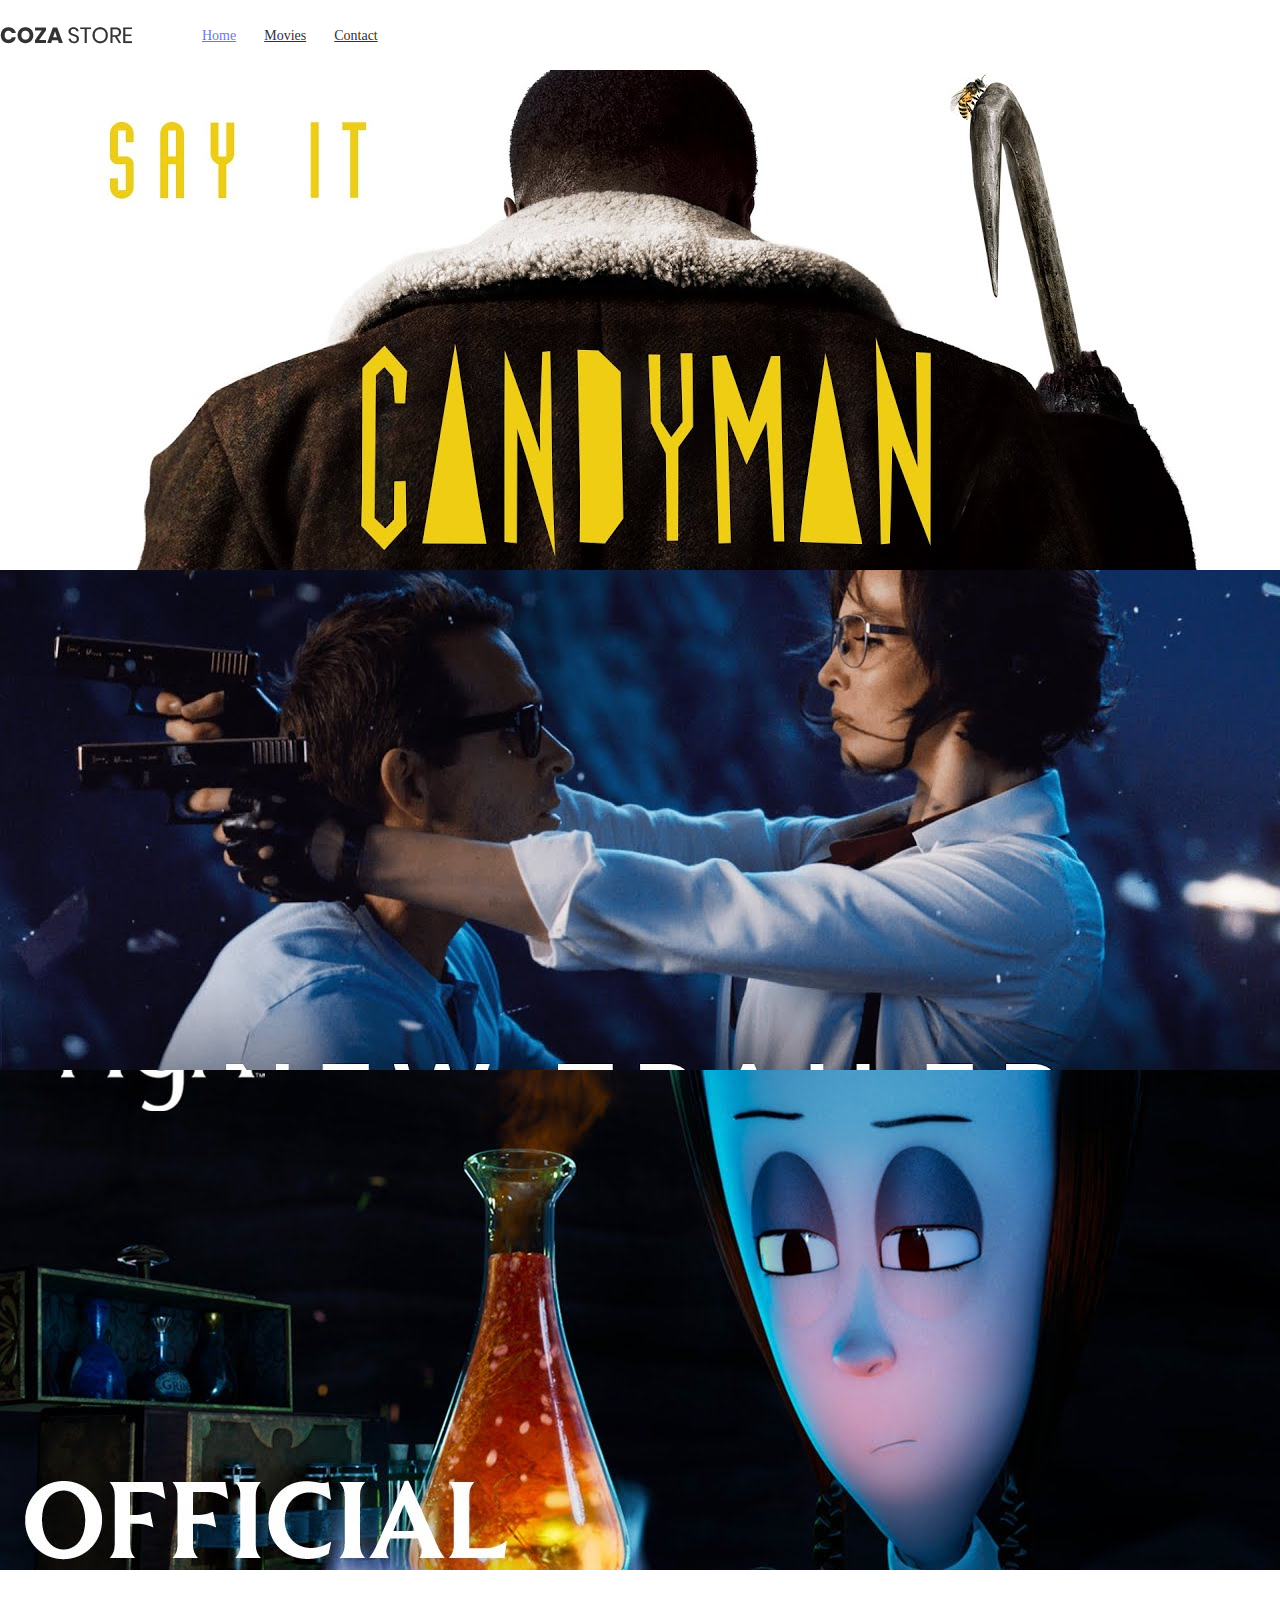
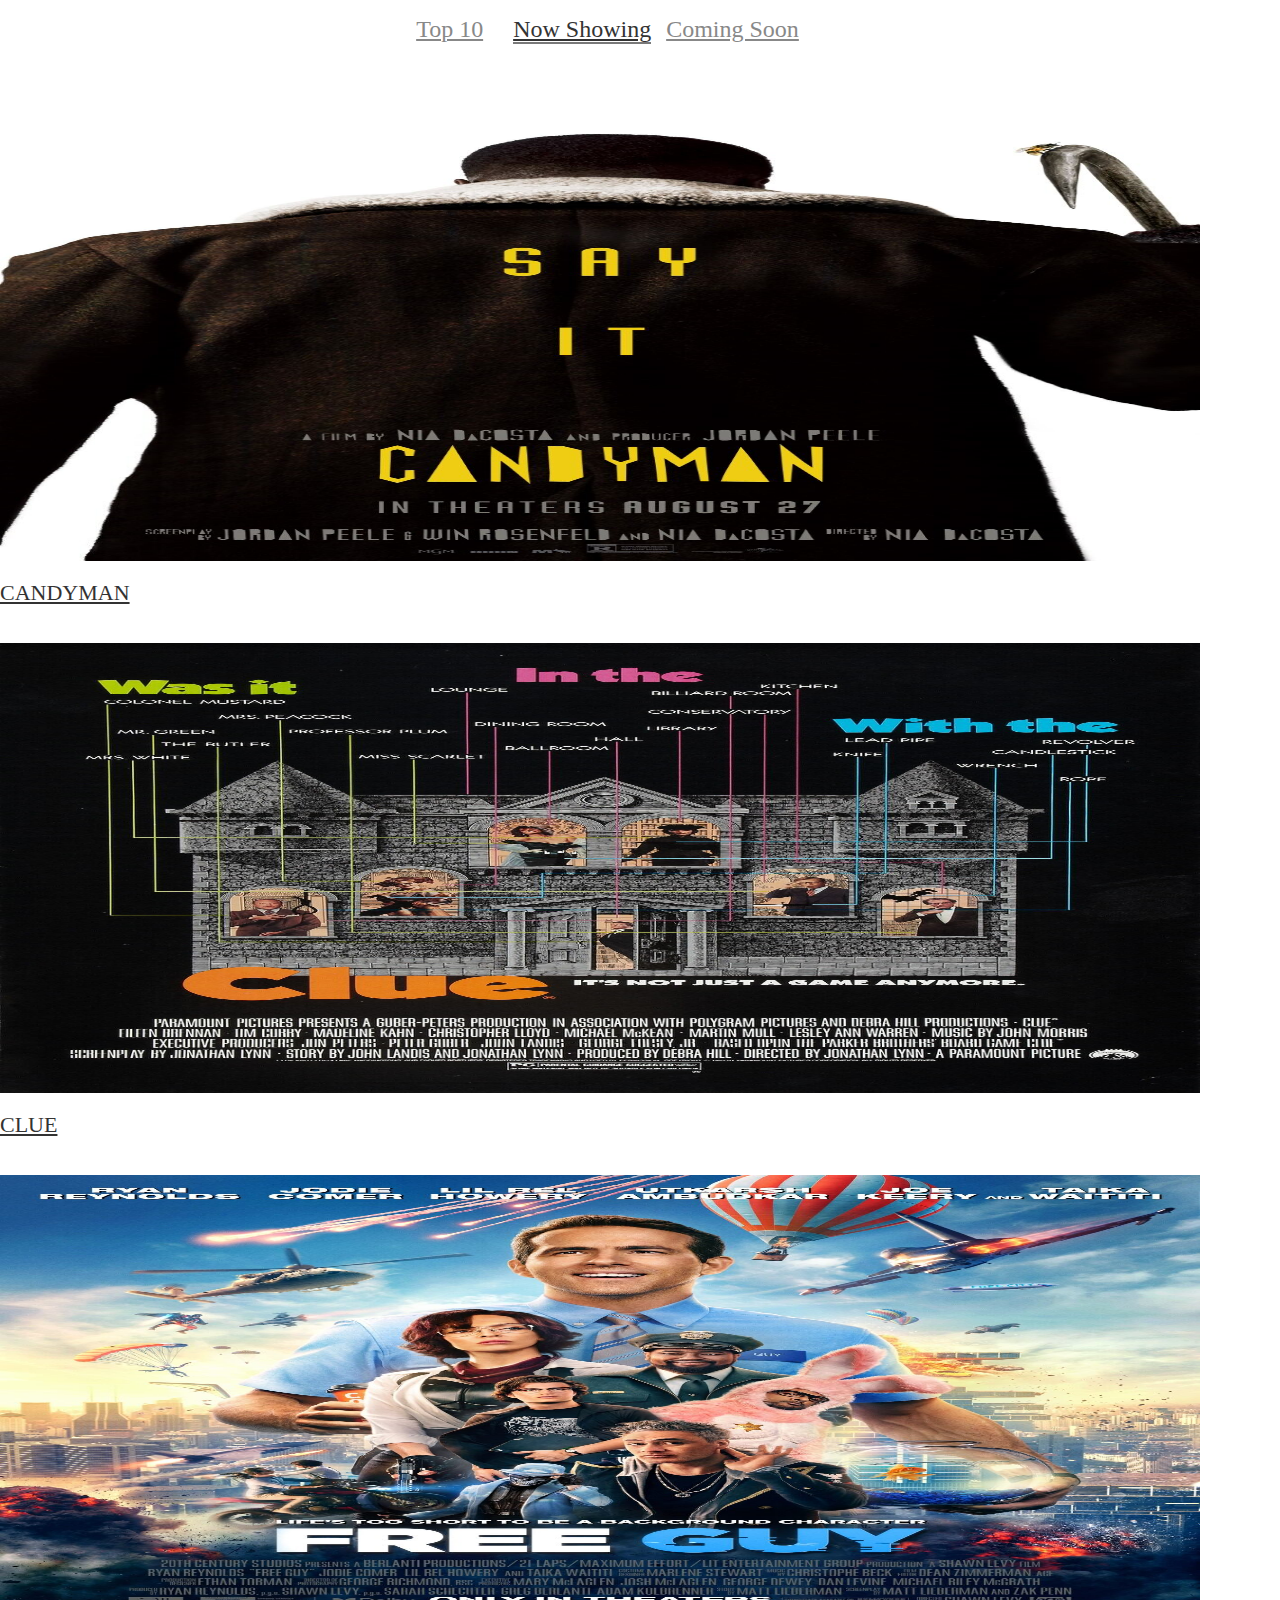
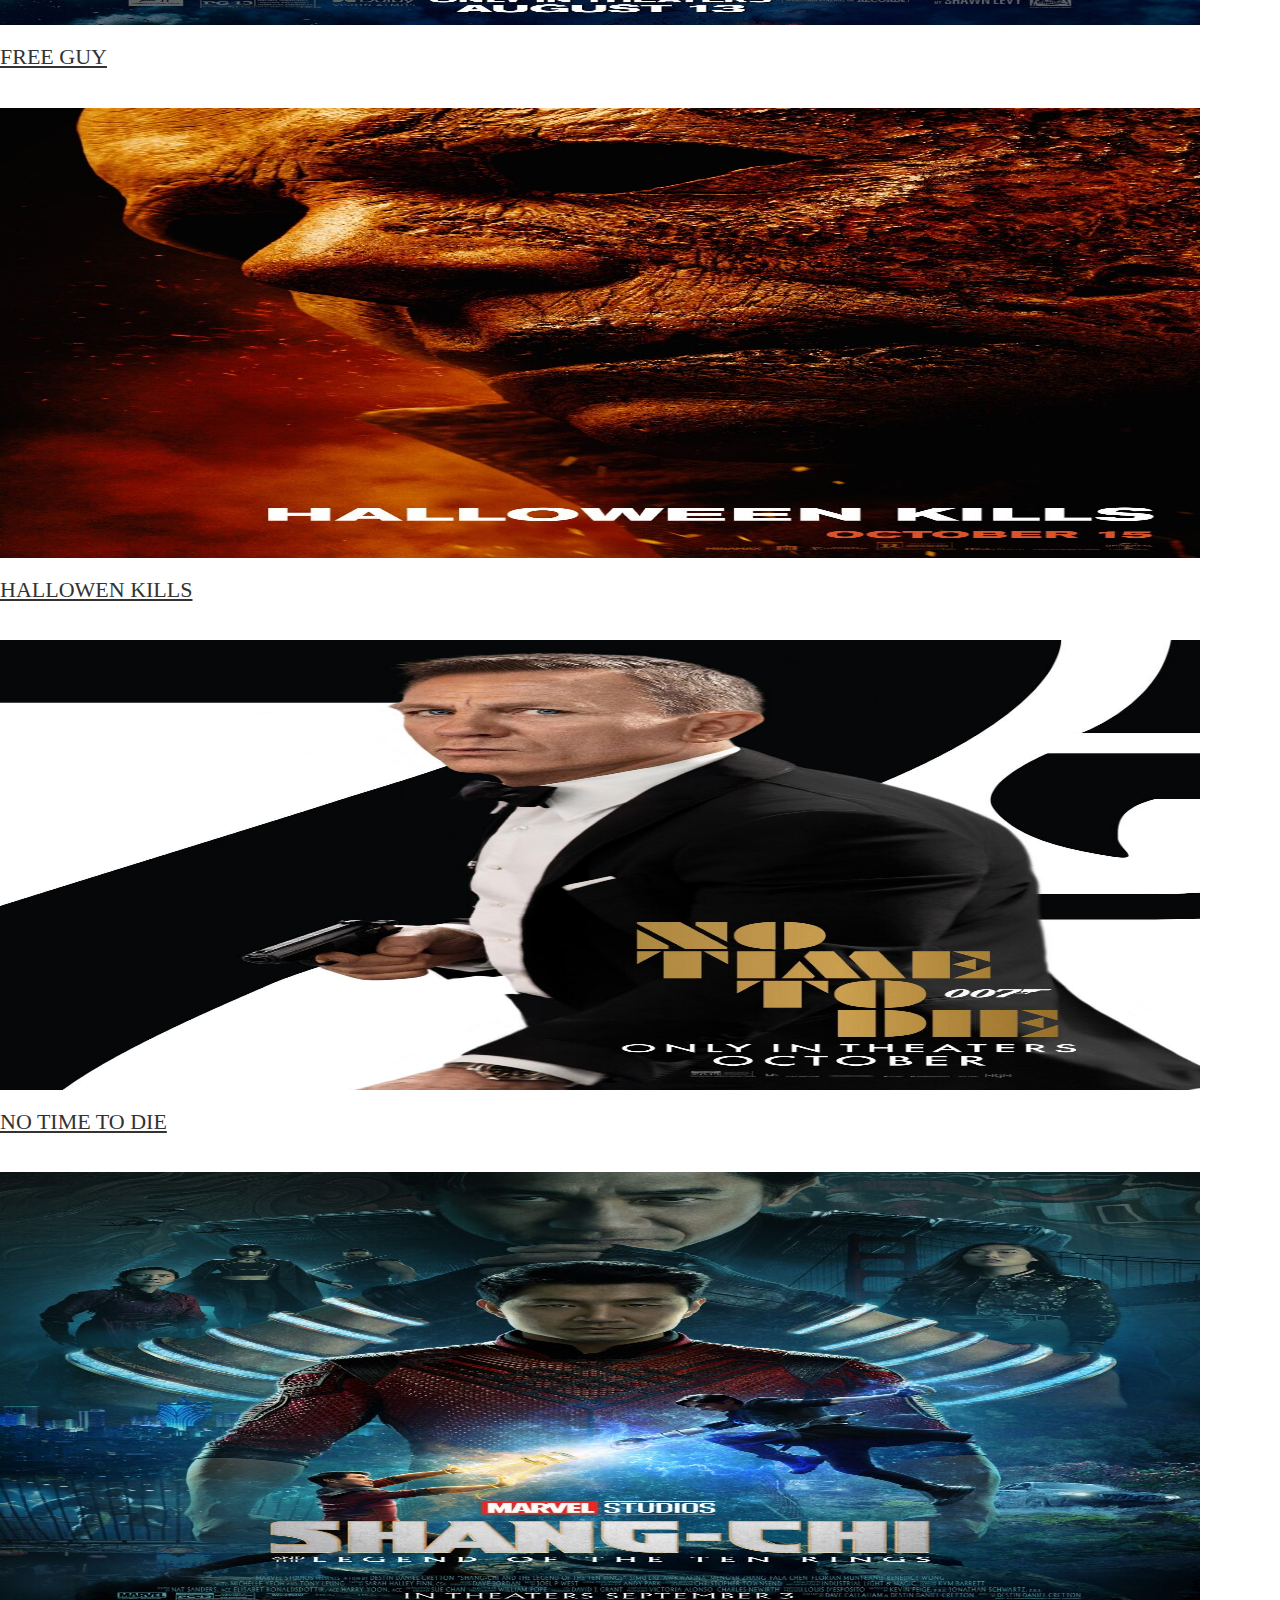
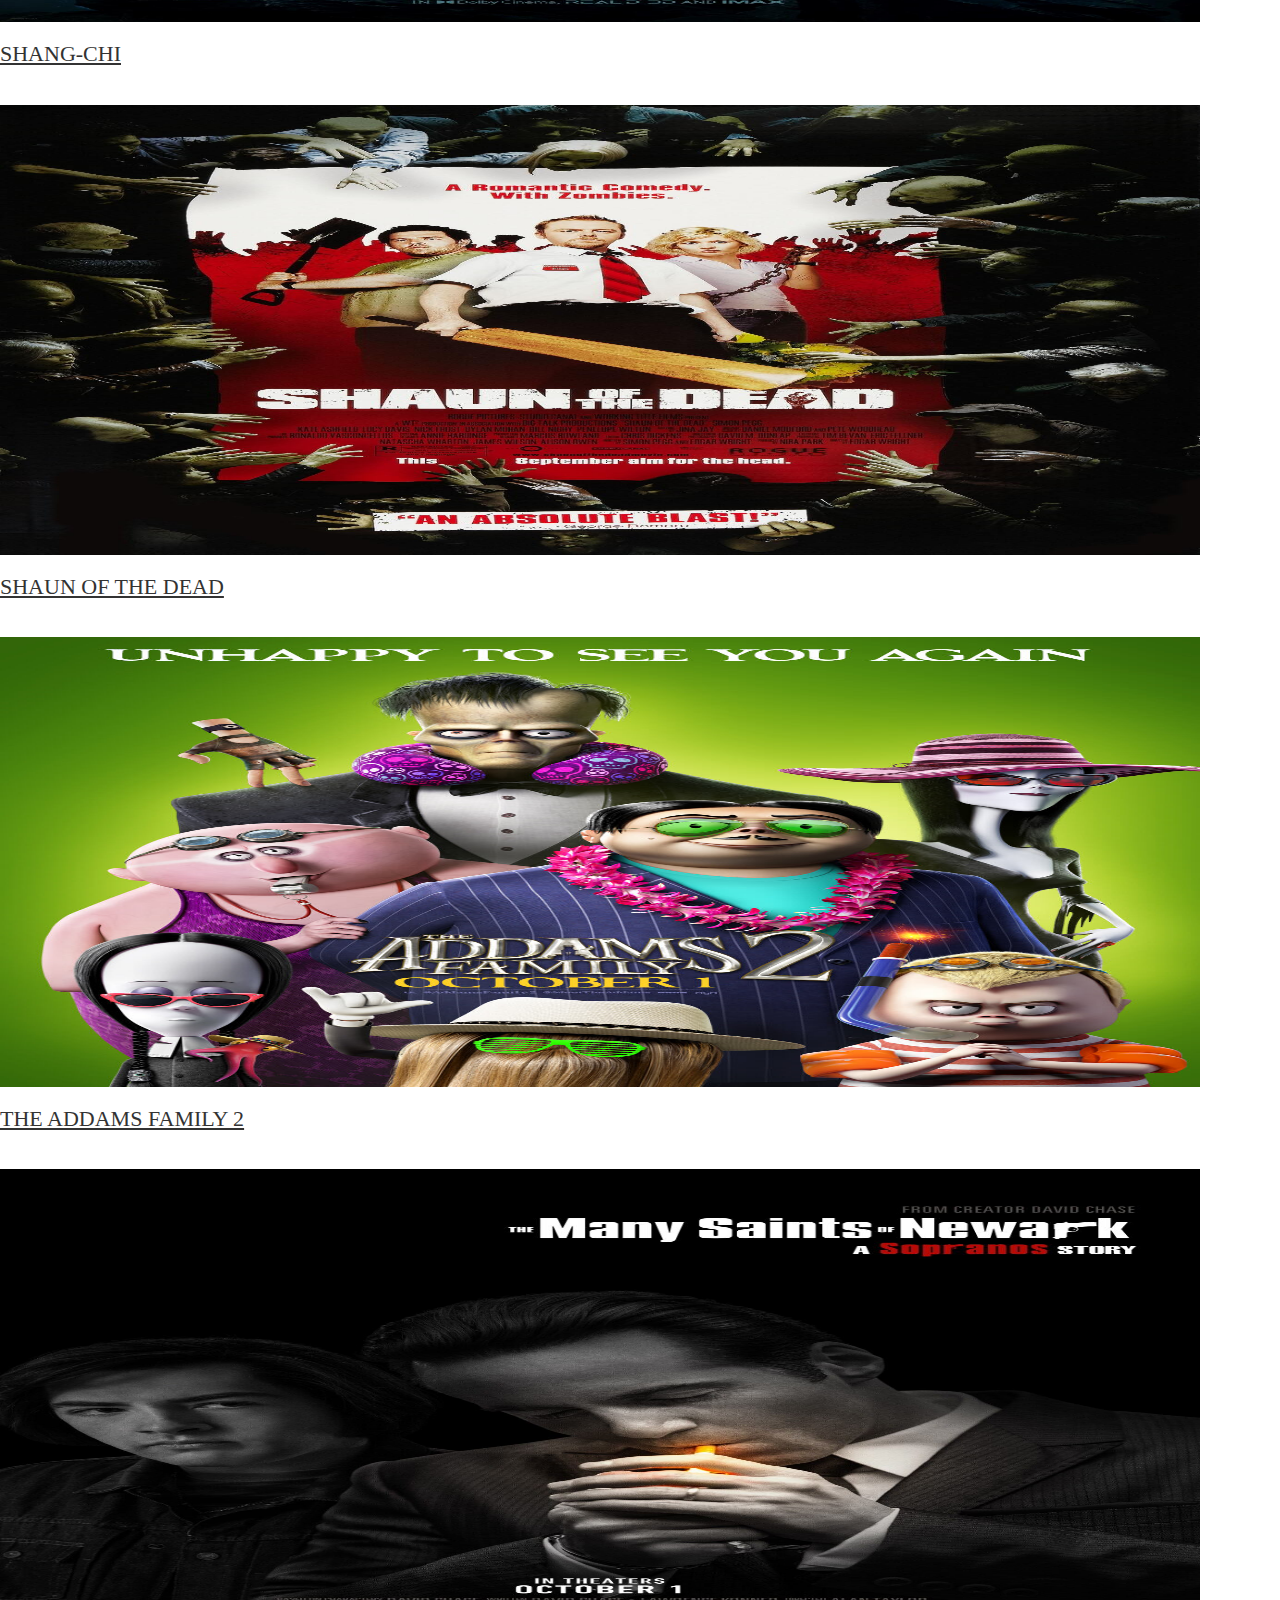
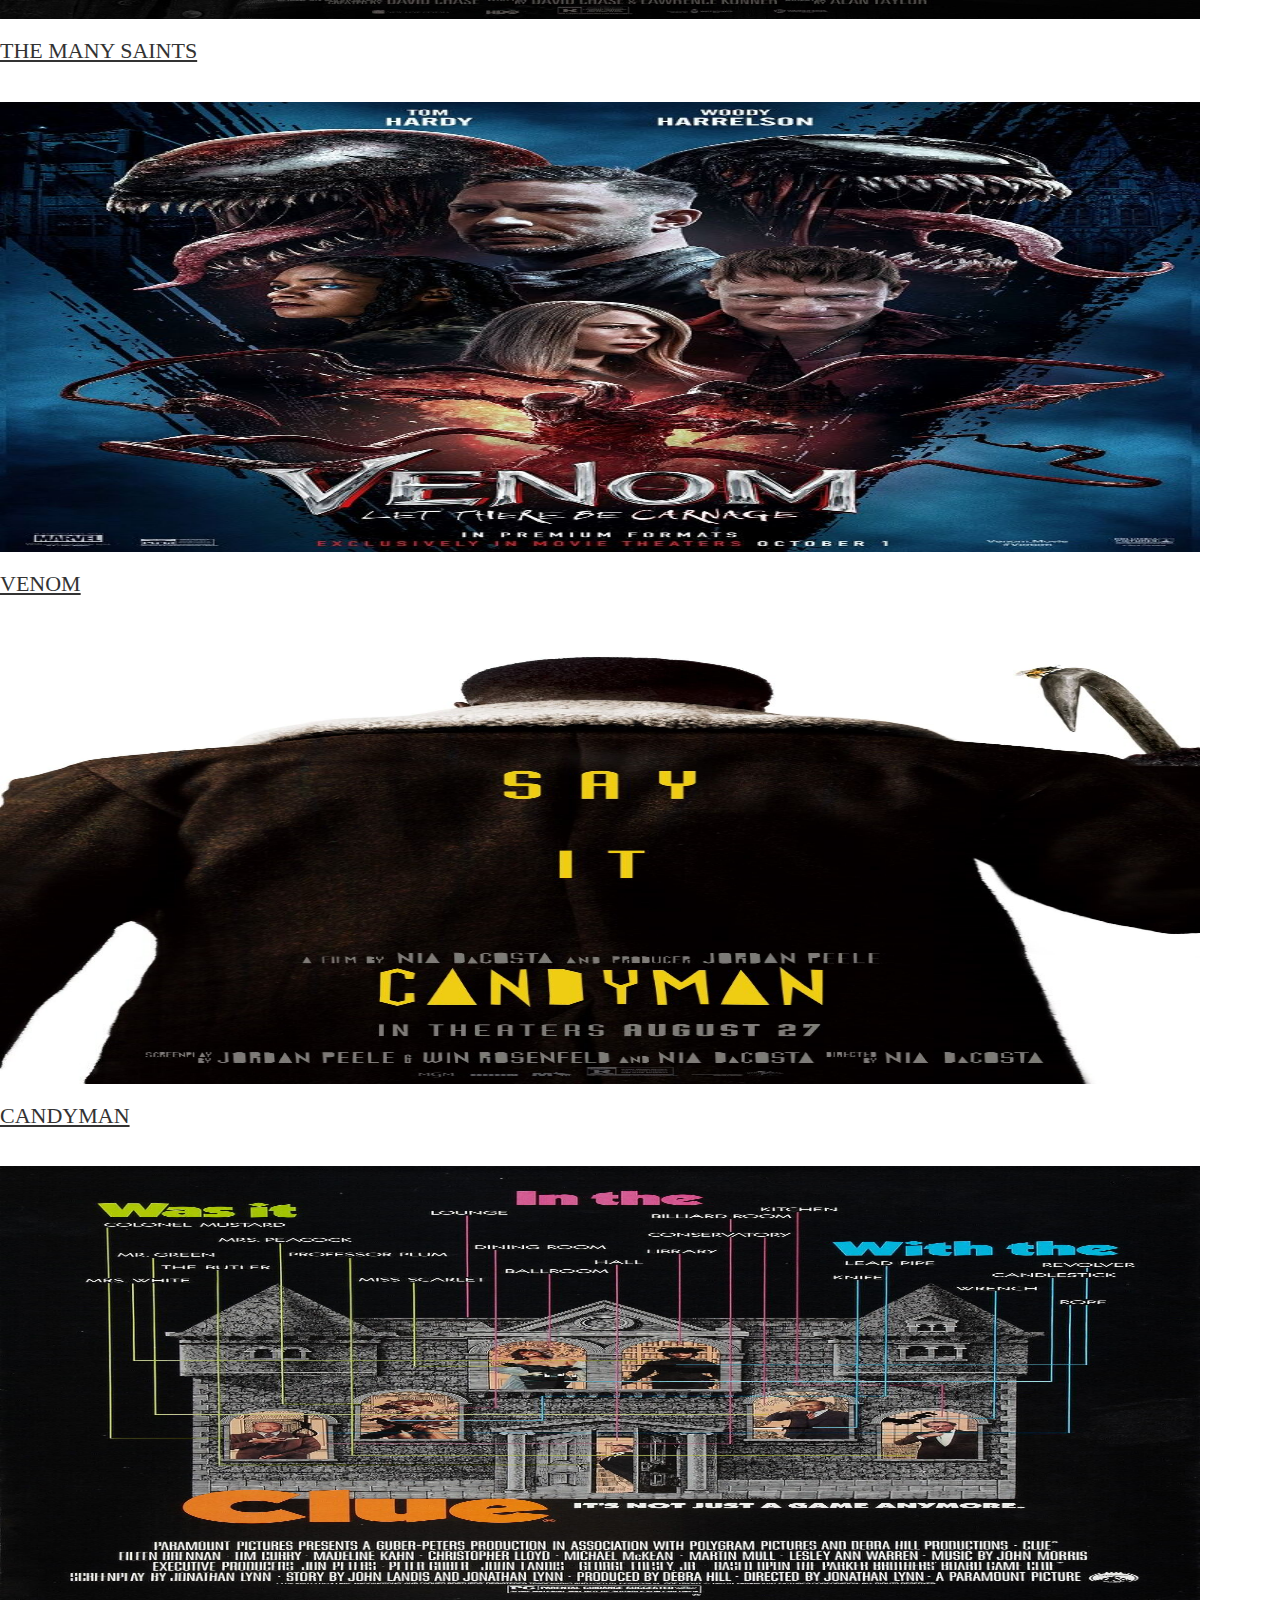
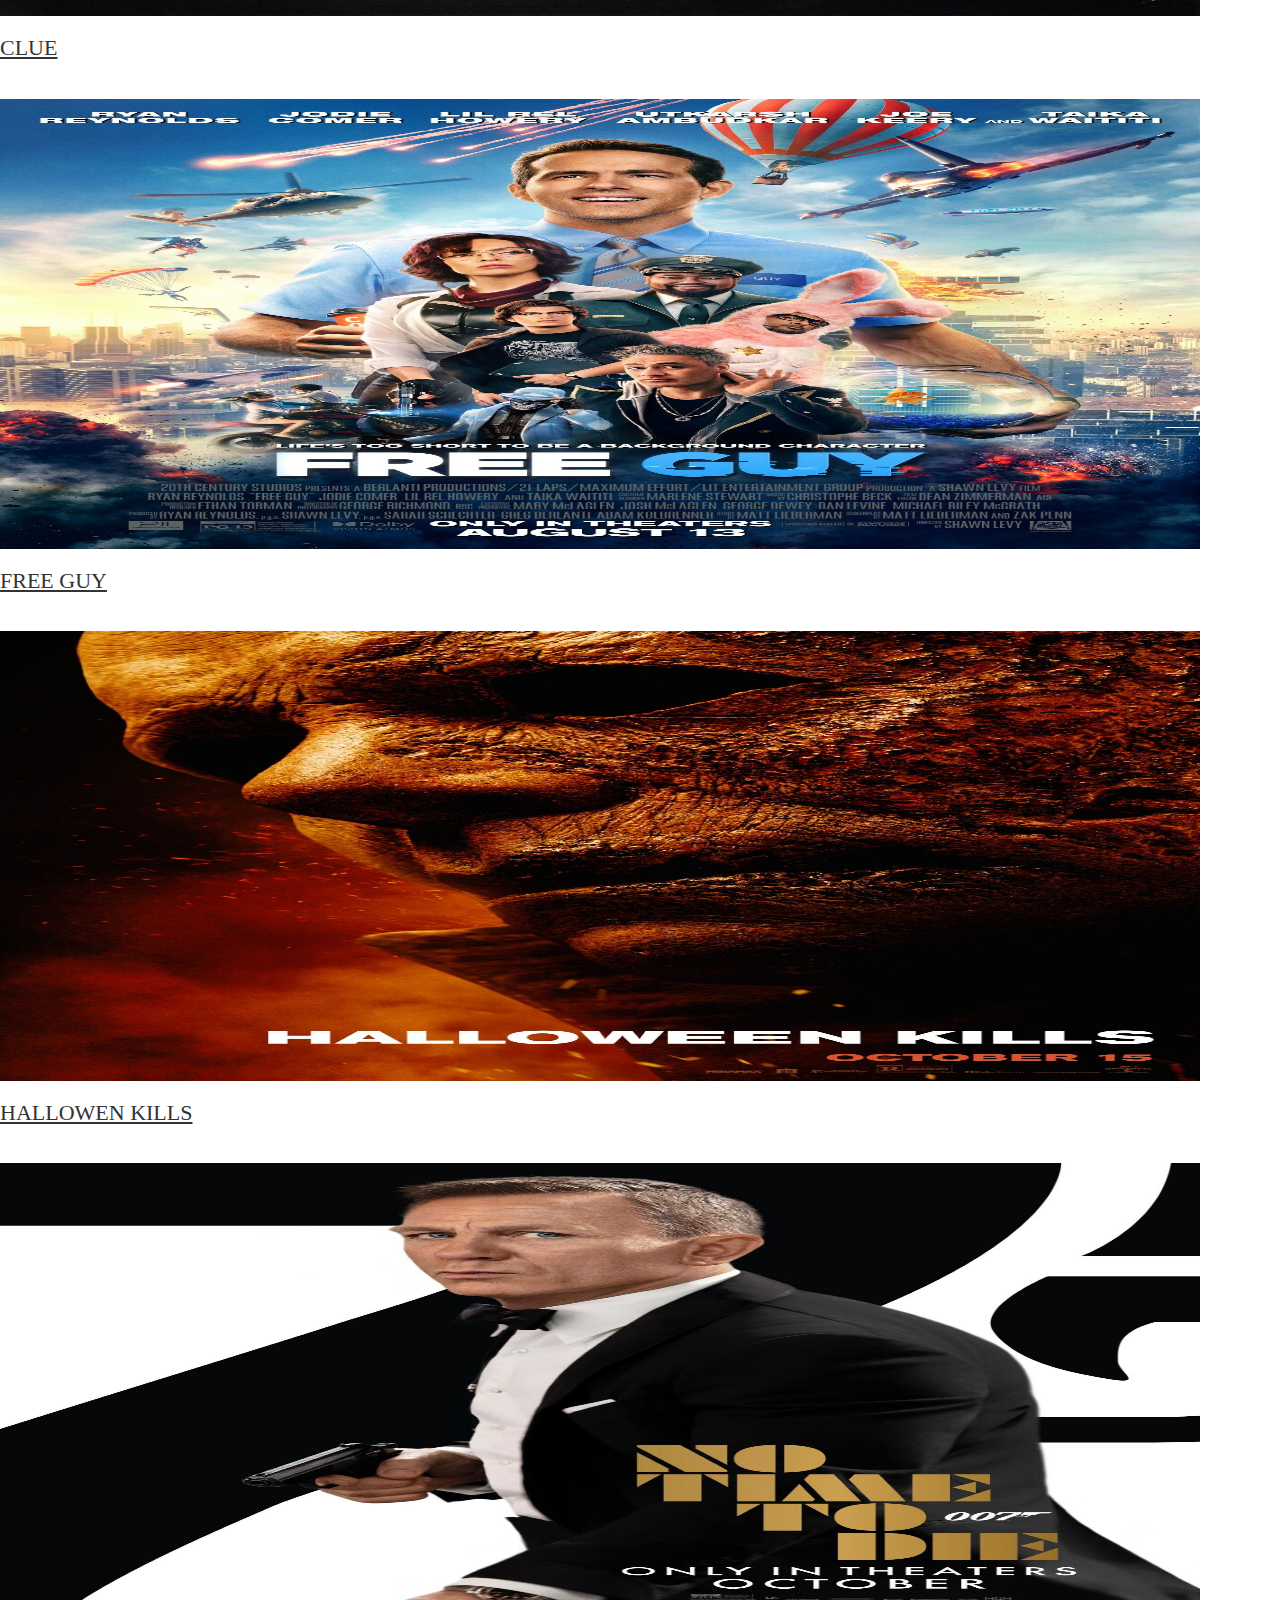
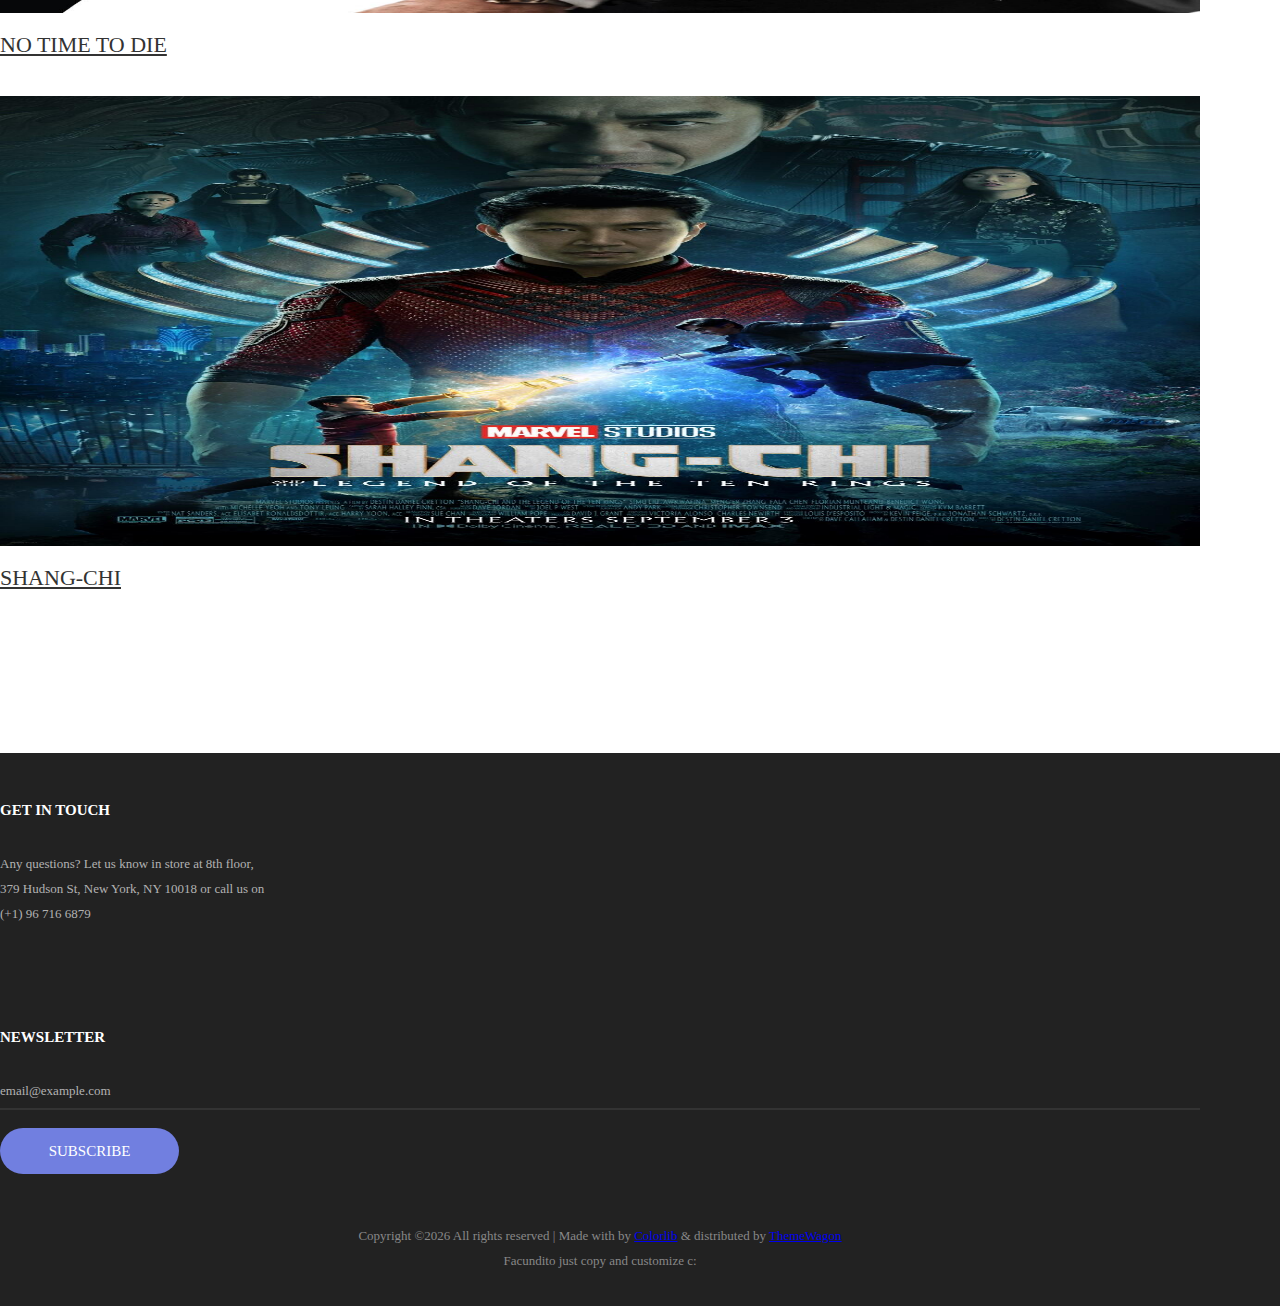
==== commit 84fa799e: "list of movies, more css, other fixes" ====
--- a/index.html
+++ b/index.html
@@ -47,7 +47,7 @@
 				<nav class="limiter-menu-desktop container">
 	
 					<!-- Logo desktop -->
-					<a href="#" class="logo">
+					<a href="index.html" class="logo">
 						<img src="images/icons/logo-01.png" alt="IMG-LOGO">
 					</a>
 	
@@ -59,16 +59,7 @@
 							</li>
 	
 							<li>
-								<a href="product.html">Movies</a>
-								<ul class="sub-menu">
-									<li><a href="index.html">Now Showing</a></li>
-									<li><a href="home-02.html">Open this week</a></li>
-									<li><a href="home-03.html">Coming soon</a></li>
-								</ul>
-							</li>
-	
-							<li>
-								<a href="product.html">Cinemas</a>
+								<a href="movies.html">Movies</a>
 							</li>
 	
 							<li>
@@ -104,19 +95,7 @@
 					<a href="index.html">Home</a>
 				</li>
 				<li>
-					<a href="index.html">Movies</a>
-					<ul class="sub-menu-m">
-						<li><a href="index.html">Now Playing</a></li>
-						<li><a href="home-02.html">Open this week</a></li>
-						<li><a href="home-03.html">Coming soon</a></li>
-					</ul>
-					<span class="arrow-main-menu-m">
-						<i class="fa fa-angle-right" aria-hidden="true"></i>
-					</span>
-				</li>
-	
-				<li>
-					<a href="product.html">Cinemas</a>
+					<a href="movies.html">Movies</a>
 				</li>
 	
 				<li>
@@ -206,7 +185,7 @@
 
 										<div class="block2-txt flex-w flex-t p-t-14">
 											<div class="block2-txt-child1 flex-col-l ">
-												<a href="movie-detail.html" class="mtext-106 cl2 hov-cl1 trans-04 js-name-b2 p-b-6">
+												<a href="movie-detail.html" class="mtext-114 cl2 hov-cl1 trans-04 js-name-b2 p-b-6">
 													Candyman
 												</a>
 											</div>
@@ -227,7 +206,7 @@
 
 										<div class="block2-txt flex-w flex-t p-t-14">
 											<div class="block2-txt-child1 flex-col-l ">
-												<a href="movie-detail.html" class="mtext-106 cl2 hov-cl1 trans-04 js-name-b2 p-b-6">
+												<a href="movie-detail.html" class="mtext-114 cl2 hov-cl1 trans-04 js-name-b2 p-b-6">
 													Clue
 												</a>
 											</div>
@@ -248,7 +227,7 @@
 
 										<div class="block2-txt flex-w flex-t p-t-14">
 											<div class="block2-txt-child1 flex-col-l ">
-												<a href="movie-detail.html" class="mtext-106 cl2 hov-cl1 trans-04 js-name-b2 p-b-6">
+												<a href="movie-detail.html" class="mtext-114 cl2 hov-cl1 trans-04 js-name-b2 p-b-6">
 													Free Guy
 												</a>
 											</div>
@@ -269,7 +248,7 @@
 
 										<div class="block2-txt flex-w flex-t p-t-14">
 											<div class="block2-txt-child1 flex-col-l ">
-												<a href="movie-detail.html" class="mtext-106 cl2 hov-cl1 trans-04 js-name-b2 p-b-6">
+												<a href="movie-detail.html" class="mtext-114 cl2 hov-cl1 trans-04 js-name-b2 p-b-6">
 													Hallowen Kills
 												</a>
 											</div>
@@ -290,7 +269,7 @@
 
 										<div class="block2-txt flex-w flex-t p-t-14">
 											<div class="block2-txt-child1 flex-col-l ">
-												<a href="movie-detail.html" class="mtext-106 cl2 hov-cl1 trans-04 js-name-b2 p-b-6">
+												<a href="movie-detail.html" class="mtext-114 cl2 hov-cl1 trans-04 js-name-b2 p-b-6">
 													No time to die
 												</a>
 											</div>
@@ -311,7 +290,7 @@
 
 										<div class="block2-txt flex-w flex-t p-t-14">
 											<div class="block2-txt-child1 flex-col-l ">
-												<a href="movie-detail.html" class="mtext-106 cl2 hov-cl1 trans-04 js-name-b2 p-b-6">
+												<a href="movie-detail.html" class="mtext-114 cl2 hov-cl1 trans-04 js-name-b2 p-b-6">
 													Shang-chi
 												</a>
 											</div>
@@ -332,7 +311,7 @@
 
 										<div class="block2-txt flex-w flex-t p-t-14">
 											<div class="block2-txt-child1 flex-col-l ">
-												<a href="movie-detail.html" class="mtext-106 cl2 hov-cl1 trans-04 js-name-b2 p-b-6">
+												<a href="movie-detail.html" class="mtext-114 cl2 hov-cl1 trans-04 js-name-b2 p-b-6">
 													Shaun of the dead
 												</a>
 											</div>
@@ -353,7 +332,7 @@
 
 										<div class="block2-txt flex-w flex-t p-t-14">
 											<div class="block2-txt-child1 flex-col-l ">
-												<a href="movie-detail.html" class="mtext-106 cl2 hov-cl1 trans-04 js-name-b2 p-b-6">
+												<a href="movie-detail.html" class="mtext-114 cl2 hov-cl1 trans-04 js-name-b2 p-b-6">
 													The addams family 2
 												</a>
 											</div>
@@ -382,7 +361,7 @@
 
 										<div class="block2-txt flex-w flex-t p-t-14">
 											<div class="block2-txt-child1 flex-col-l ">
-												<a href="movie-detail.html" class="mtext-106 cl2 hov-cl1 trans-04 js-name-b2 p-b-6">
+												<a href="movie-detail.html" class="mtext-114 cl2 hov-cl1 trans-04 js-name-b2 p-b-6">
 													The many saints
 												</a>
 											</div>
@@ -403,7 +382,7 @@
 
 										<div class="block2-txt flex-w flex-t p-t-14">
 											<div class="block2-txt-child1 flex-col-l ">
-												<a href="movie-detail.html" class="mtext-106 cl2 hov-cl1 trans-04 js-name-b2 p-b-6">
+												<a href="movie-detail.html" class="mtext-114 cl2 hov-cl1 trans-04 js-name-b2 p-b-6">
 													Venom
 												</a>
 											</div>
@@ -424,7 +403,7 @@
 
 										<div class="block2-txt flex-w flex-t p-t-14">
 											<div class="block2-txt-child1 flex-col-l ">
-												<a href="movie-detail.html" class="mtext-106 cl2 hov-cl1 trans-04 js-name-b2 p-b-6">
+												<a href="movie-detail.html" class="mtext-114 cl2 hov-cl1 trans-04 js-name-b2 p-b-6">
 													Candyman
 												</a>
 											</div>
@@ -445,7 +424,7 @@
 
 										<div class="block2-txt flex-w flex-t p-t-14">
 											<div class="block2-txt-child1 flex-col-l ">
-												<a href="movie-detail.html" class="mtext-106 cl2 hov-cl1 trans-04 js-name-b2 p-b-6">
+												<a href="movie-detail.html" class="mtext-114 cl2 hov-cl1 trans-04 js-name-b2 p-b-6">
 													Clue
 												</a>
 											</div>
@@ -466,7 +445,7 @@
 
 										<div class="block2-txt flex-w flex-t p-t-14">
 											<div class="block2-txt-child1 flex-col-l ">
-												<a href="movie-detail.html" class="mtext-106 cl2 hov-cl1 trans-04 js-name-b2 p-b-6">
+												<a href="movie-detail.html" class="mtext-114 cl2 hov-cl1 trans-04 js-name-b2 p-b-6">
 													Free Guy
 												</a>
 											</div>
@@ -487,7 +466,7 @@
 
 										<div class="block2-txt flex-w flex-t p-t-14">
 											<div class="block2-txt-child1 flex-col-l ">
-												<a href="movie-detail.html" class="mtext-106 cl2 hov-cl1 trans-04 js-name-b2 p-b-6">
+												<a href="movie-detail.html" class="mtext-114 cl2 hov-cl1 trans-04 js-name-b2 p-b-6">
 													Hallowen Kills
 												</a>
 											</div>
@@ -508,7 +487,7 @@
 
 										<div class="block2-txt flex-w flex-t p-t-14">
 											<div class="block2-txt-child1 flex-col-l ">
-												<a href="movie-detail.html" class="mtext-106 cl2 hov-cl1 trans-04 js-name-b2 p-b-6">
+												<a href="movie-detail.html" class="mtext-114 cl2 hov-cl1 trans-04 js-name-b2 p-b-6">
 													No time to die
 												</a>
 											</div>
@@ -529,7 +508,7 @@
 
 										<div class="block2-txt flex-w flex-t p-t-14">
 											<div class="block2-txt-child1 flex-col-l ">
-												<a href="movie-detail.html" class="mtext-106 cl2 hov-cl1 trans-04 js-name-b2 p-b-6">
+												<a href="movie-detail.html" class="mtext-114 cl2 hov-cl1 trans-04 js-name-b2 p-b-6">
 													Shang-chi
 												</a>
 											</div>
@@ -636,99 +615,107 @@
                 </button>
 
                 <div class="row">
-                    <div class="col-md-6 col-lg-7 p-b-30">
-                        <div class="p-l-25 p-r-30 p-lr-0-lg">
-                            <div class="wrap-slick3 flex-w" style="justify-content: center;">
-                                <div class="slick3">
-                                    <div class="item-slick3" data-thumb="images/posters/shaun-of-the-dead.jpg">
-                                        <div class="wrap-pic-w pos-relative">
-                                            <img src="images/posters/shaun-of-the-dead.jpg" alt="IMG-PRODUCT">
-                                        </div>
-                                    </div>
-                                </div>
-                            </div>
+                    <div class="col-sm-12 col-md-6 col-lg-6 p-b-30 text-center">
+                        <div class="p-l-30 p-r-30 p-lr-0-lg">
+							<div class="wrap-pic-w pos-relative">
+								<img src="images/posters/shaun-of-the-dead.jpg" alt="IMG-PRODUCT">
+							</div>
                         </div>
                     </div>
 
-                    <div class="col-md-6 col-lg-5 p-b-30 text-center">
+                    <div class="col-sm-12 col-md-6 col-lg-6 p-b-30 text-center">
                         <div class="p-r-50 p-t-5 p-lr-0-lg">
-                            <h4 class="mtext-105 cl2 js-name-detail p-b-14">
-                                Lolsito: La pelicula
+                            <h4 class="ltext-102 cl2 js-name-detail p-b-14">
+                                Shaun of the Dead
                             </h4>
 
                             <p class="stext-102 cl3 p-t-23">
-                                Nulla eget sem vitae eros pharetra viverra. Nam vitae luctus ligula. Mauris consequat
-                                ornare feugiat.
+                                Edgar Wright directed this cult classic, a British horror comedy about two slacker friends (Simon Pegg and Nick Frost) trying to cope with the zombie apocalypse. When their town is over-run by flesh-eaters, the lads naturally seek refuge in the local pub (“Would anyone like a peanut?”) but eluding their un-dead pursuers proves to be no easy task. (“Come and get it! It's a running buffet! All you can eat!”)
                             </p>
 
-                            <!--  -->
-                            <div class="p-t-33">
-                                <div class="p-t-7 p-l-35 p-l-15-lg p-l-0-md">
+                            <div class="p-t-35">
+                                <div class="p-t-5">
                                     <h6 class="mtext-112 cl2 p-b-16 text-center">
-										Select Day
+										Select Date
 									</h6>
 									<!-- Main date slick -->
-									<div class="date-list">
+									<div id="modal-date-list">
 										<div>
 											<div class="slick-title">
-												<span>Saturday</span>
-												<span>03</span>
+												<span>Tuesday</span>
+												<span>05</span>
 												<span>October</span>
 											</div>
 										</div>
 			
 										<div>
 											<div class="slick-title date-active">
-												<span>Saturday</span>
-												<span>04</span>
+												<span>Wednesday</span>
+												<span>06</span>
 												<span>October</span>
 												<div class="slick-underline"></div>
+											</div>
+										</div>
+			
+										<div>
+											<div class="slick-title">
+												<span>Thursday</span>
+												<span>07</span>
+												<span>October</span>
+											</div>
+										</div>
+			
+										<div>
+											<div class="slick-title">
+												<span>Friday</span>
+												<span>08</span>
+												<span>October</span>
 											</div>
 										</div>
 			
 										<div>
 											<div class="slick-title">
 												<span>Saturday</span>
-												<span>05</span>
+												<span>09</span>
 												<span>October</span>
 											</div>
 										</div>
-			
+
 										<div>
 											<div class="slick-title">
-												<span>Saturday</span>
-												<span>06</span>
+												<span>Sunday</span>
+												<span>10</span>
 												<span>October</span>
 											</div>
 										</div>
-			
+
 										<div>
 											<div class="slick-title">
-												<span>Saturday</span>
-												<span>07</span>
+												<span>Monday</span>
+												<span>11</span>
 												<span>October</span>
 											</div>
 										</div>
 									</div>
                                 </div>
 
-                                <div class="flex-w flex-r-m p-b-10">
-                                    <div class="flex-c-m respon6 w-100">
+                                <div class="flex-w flex-sb-m p-b-10">
+                                    <!-- <div class="flex-c-m respon6 w-100">
                                         Select Showtime
-                                    </div>
+                                    </div> -->
 
                                     <div class="flex-w flex-m justify-content-center">
                                         <button
-                                            class="flex-c-m stext-101 cl0 size-104 bg1 bor1 hov-btn1 p-lr-15 trans-04 mr-3 mt-3">09:00
+                                            class="flex-c-m mtext-101 cl0 size-126 bg1 bor1 hov-btn1 p-lr-15 trans-04 mr-3 mt-3">09:00
                                             PM</button>
                                         <button
-                                            class="flex-c-m stext-101 cl0 size-104 bg1 bor1 hov-btn1 p-lr-15 trans-04 mr-3 mt-3">07:00
+                                            class="flex-c-m mtext-101 cl0 size-126 bg1 bor1 hov-btn1 p-lr-15 trans-04 mr-3 mt-3">07:00
                                             PM</button>
                                         <button
-                                            class="flex-c-m stext-101 cl0 size-104 bg1 bor1 hov-btn1 p-lr-15 trans-04 mr-3 mt-3">11:00
+                                            class="flex-c-m mtext-101 cl0 size-126 bg1 bor1 hov-btn1 p-lr-15 trans-04 mr-3 mt-3">11:00
                                             PM</button>
                                         <button
-                                            class="flex-c-m stext-101 cl0 size-104 bg1 bor1 hov-btn1 p-lr-15 trans-04 mr-3 mt-3">13:00
+                                            class="flex-c-m mtext-101 cl0 size-126 bg1 bor1 hov-btn1 p-lr-15 trans-04 mr-3 mt-3">13:00
                                             PM</button>
                                     </div>
                                 </div>
--- a/css/util.css
+++ b/css/util.css
@@ -3171,7 +3171,7 @@
 	display: block;
 }
 
-.wrap-pic-w img {width: 100%;}
+.wrap-pic-w img {width: 80%;}
 .wrap-pic-max-w img {max-width: 100%;}
 
 .wrap-pic-h img {height: 100%;}
--- a/css/main.css
+++ b/css/main.css
@@ -2405,6 +2405,13 @@
   text-transform: uppercase;
 }
 
+.mtext-114 {
+  font-family: Poppins-SemiBold;
+  font-size: 22px;
+  line-height: 1.333333;
+  text-transform: uppercase;
+}
+
 
 /*//////////////////////////////////////////////////////////////////
 [ L-Text >= 26 ]*/
@@ -2464,6 +2471,12 @@
   line-height: 1.2;
 }
 
+.ltext-110 {
+  font-family: Poppins-SemiBold;
+  font-size: 35px;
+  line-height: 1.1;
+}
+
 
 /*---------------------------------------------*/
 .ltext-201 {
@@ -2611,6 +2624,11 @@
 
 .size-125 {
   min-width: 180px;
+  height: 40px;
+}
+
+.size-126 {
+  width: 110px;
   height: 40px;
 }
 
